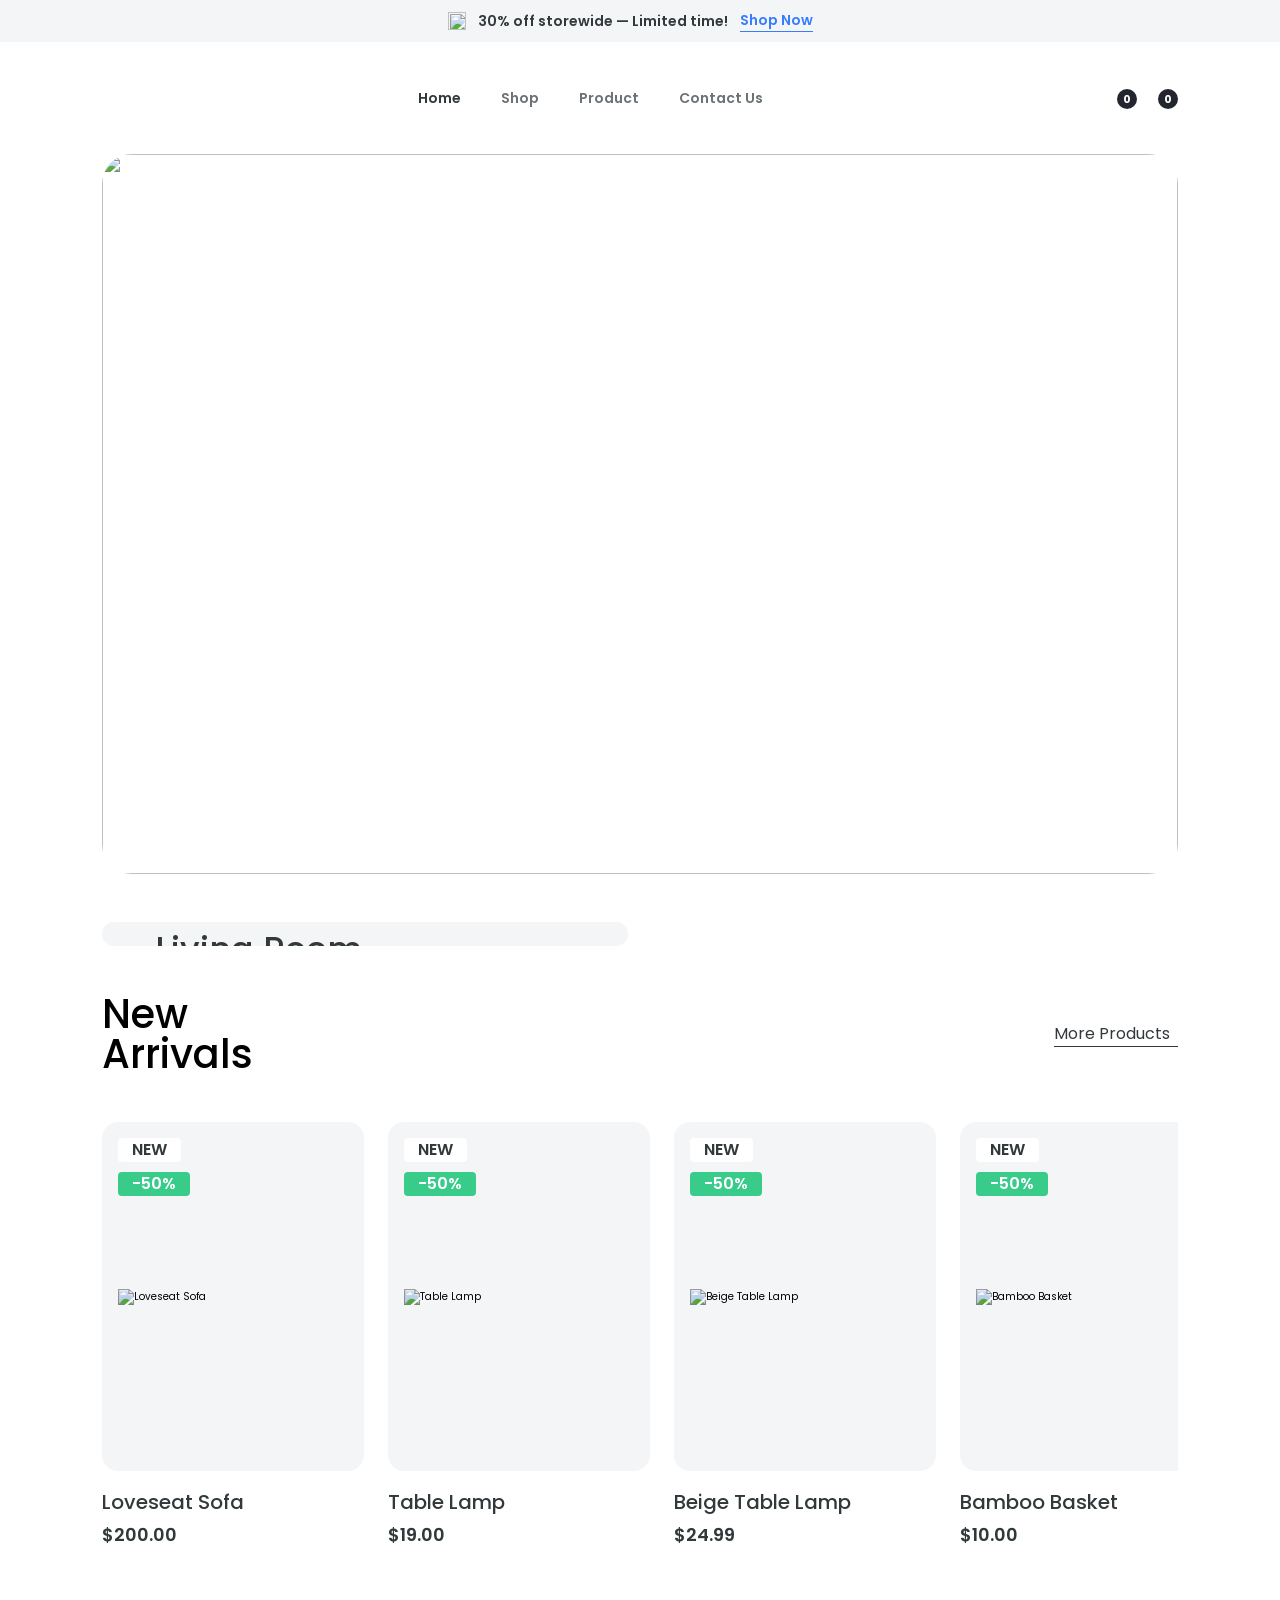
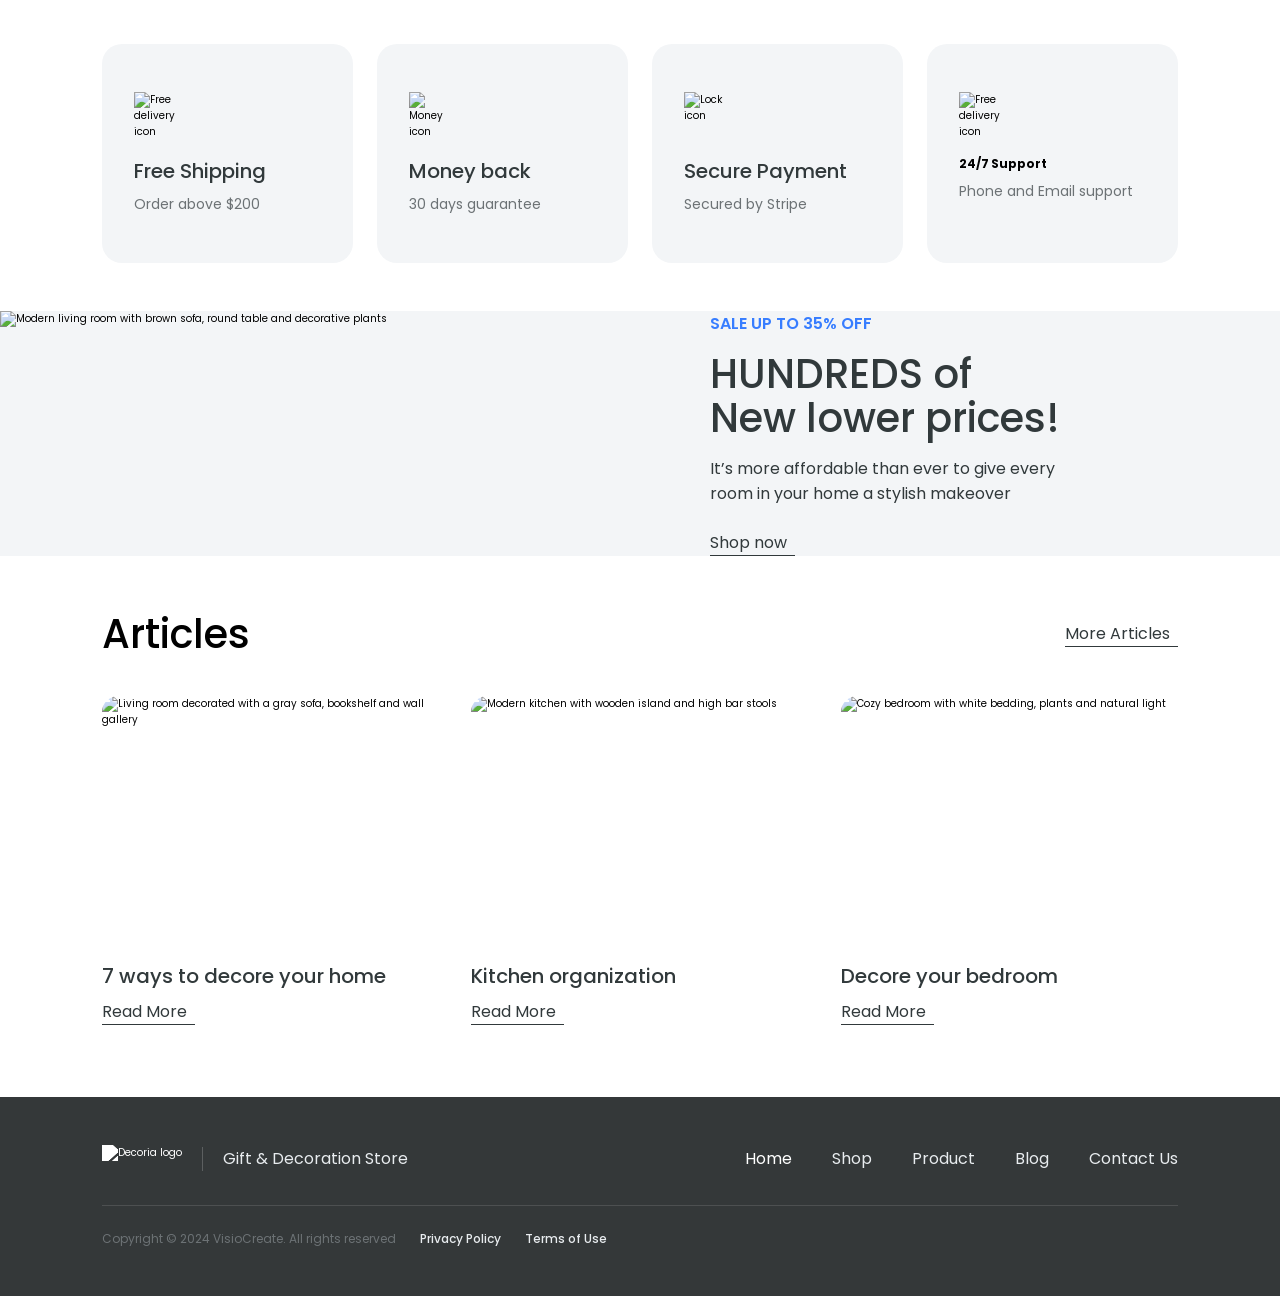
==== index.html @ 1cc8f016 "Add files via upload" ====
<!DOCTYPE html>
<html lang="en">

<head>
    <meta charset="UTF-8">
    <meta name="viewport" content="width=device-width, initial-scale=1.0">
    <title>Decoria - Evererything for your Home</title>
    <link rel="icon" href="images/decoria-icon.png">
    <link rel="stylesheet" href="style.css">
    <script src="JS/cart.js" defer></script>
    <script src="JS/app.js" defer></script>
    <script src="JS/products.js" defer></script>
    <link rel="stylesheet" href="https://cdnjs.cloudflare.com/ajax/libs/font-awesome/7.0.1/css/all.min.css"
        integrity="sha512-2SwdPD6INVrV/lHTZbO2nodKhrnDdJK9/kg2XD1r9uGqPo1cUbujc+IYdlYdEErWNu69gVcYgdxlmVmzTWnetw=="
        crossorigin="anonymous" referrerpolicy="no-referrer" />
</head>

<body>
    <header>
        <div class="upper-header">
            <div></div>
            <div>
                <img src="images/ticket-percent.svg" alt="">
                <p>30% off storewide — Limited time!</p>
                <a href="shop.html">Shop Now <i class="fa-solid fa-arrow-right-long"></i></a>
            </div>
            <button id="close-publicity-btn"><i class="fa-solid fa-xmark"></i></button>
        </div>
        <div class="mobile-header">
            <div>
                <button id="menu-btn"><i class="fa-solid fa-bars"></i></button>
                <a href="index.html"><img src="images/decoria-logo.png" alt="" class="logo"></a>
            </div>
            <div class="mobile-header-icons">
                <div class="bag-icon-header">
                    <button class="bag-btn"><img src="images/bag-icon.svg" alt=""></button>
                    <span class="cart-articlesNr">0</span>
                </div>
                <div class="bag-icon-header">
                    <button class="wishlist-btn"><img src="images/wishlist.svg" alt=""></button>
                    <span class="wishlist-articlesNr">0</span>
                </div>
            </div>
        </div>
        <div id="mobile-burger-menu">
            <div class="top-burg-menu">
                <div>
                    <img src="images/decoria-logo.png" alt="Decoria logo">
                    <button id="close-burger-menu"><i class="fa-solid fa-xmark"></i></button>
                </div>
                <div class="input">
                    <img src="images/search02.svg" alt="search icon">
                    <input type="text" placeholder="Search" id="burger-input" autocomplete="off">
                </div>
                <div class="search-results burger-search-results" id="burger-search-results"></div>
                <nav>
                    <a href="index.html" class="accent">Home</a>
                    <a href="shop.html">Shop</a>
                    <a href="shop.html" data-nav-product>Product</a>
                    <a href="contact.html">Contact Us</a>
                </nav>
            </div>
            <div class="bottom-burg-menu">
                <div>
                    <h2>Cart</h2>
                    <div>
                        <img src="images/bag-icon.svg" alt="bag icon">
                        <span class="cart-articlesNr">0</span>
                    </div>
                </div>
                <div>
                    <h2>Wishlist</h2>
                    <div>
                        <img src="images/wishlist.svg" alt="heart icon">
                        <span class="wishlist-articlesNr">0</span>
                    </div>
                </div>
                <button class="mobile-signin-btn">Sign In</button>
                <div>
                    <a href="#"><i class="fa-brands fa-instagram"></i></a>
                    <a href="#"><i class="fa-brands fa-facebook-f"></i></a>
                    <a href="#"><i class="fa-brands fa-youtube"></i></a>
                </div>
            </div>
        </div>
        <div class="desktop-header">
            <div>
                <a href="index.html"> <img src="images/decoria-logo.png" alt="" class="logo"></a>
            </div>
            <nav>
                <a href="index.html" class="accent">Home</a>
                <a href="shop.html">Shop</a>
                <a href="shop.html" data-nav-product>Product</a>
                <a href="contact.html">Contact Us</a>
            </nav>
            <div class="search-bar-wrap" id="search-bar-wrap" style="display:none">
                <div class="search-bar-inner">
                    <i class="fa-solid fa-magnifying-glass search-bar-icon"></i>
                    <input type="text" id="search-bar-input" placeholder="Search products..." autocomplete="off">
                    <button id="search-bar-close"><i class="fa-solid fa-xmark"></i></button>
                </div>
                <div class="search-results" id="search-results"></div>
            </div>
            <div class="desktop-header-btns">
                <button id="search-btn"><img src="images/search02.svg" alt=""></button>
                <button id="profile-btn"><img src="images/user-circle.svg" alt=""></button>
                <div class="bag-icon-header">
                    <button class="bag-btn"><img src="images/bag-icon.svg" alt=""></button>
                    <span class="cart-articlesNr">0</span>
                </div>
                <div class="bag-icon-header">
                    <button class="wishlist-btn"><img src="images/wishlist.svg" alt=""></button>
                    <span class="wishlist-articlesNr">0</span>
                </div>
            </div>
        </div>

    </header>
    <main>
        <div class="cart-overlay"></div>
        <div class="cart-window">
            <div class="cart-header">
                <h2>Cart</h2>
                <button id="cart-clear-all">Clear All</button>
                <button id="close-cart-window"><i class="fa-solid fa-xmark"></i></button>
            </div>
            <div>
                <div id="products-section"></div>
                <div id="cart-window-totals">
                    <p>Subtotal: <span id="cart-subtotal">$0.00</span></p>
                    <h3>Total: <span id="cart-total">$0.00</span></h3>
                    <div>
                        <button id="checkout-btn" onclick="window.location.href='checkout.html'">Checkout</button>
                        <button id="view-cart-btn" onclick="window.location.href='cart.html'">View Cart</button>
                    </div>
                </div>
            </div>
        </div>


        <!-- Wishlist Window -->
        <div class="wishlist-overlay"></div>
        <div class="wishlist-window">
            <div class="cart-header">
                <h2>Wishlist</h2>
                <button id="wishlist-clear-all">Clear All</button>
                <button id="close-wishlist-window"><i class="fa-solid fa-xmark"></i></button>
            </div>
            <div>
                <div id="wishlist-products-section"></div>
            </div>
        </div>

    <section class="hero-section">
            <img src="images/hero-img.svg" alt="">
            <div>
                <h1>Transform Your Space, Elevate Your Life</h1>
                <p><strong>Decoria</strong> is a gift & decorations store based in HCMC, Vietnam. Est since 2019</p>
            </div>
        </section>

        <section class="banner-grid">
            <div class="div1">
                <img src="images/living-room-banner-img.svg" alt="">
                <div>
                    <h3>Living Room</h3>
                    <a href="shop.html?category=Living%20Room" class="more-products">Shop now <i class="fa-solid fa-arrow-right-long"></i></a>
                </div>
            </div>
            <div class="div2">
                <img src="images/bedroom-banner-img.svg" alt="">
                <div>
                    <h3>Bedroom</h3>
                    <a href="shop.html?category=Bedroom" class="more-products">Shop now <i class="fa-solid fa-arrow-right-long"></i></a>
                </div>
            </div>
            <div class="div3">
                <img src="images/kitchen-banner-img.svg" alt="">
                <div>
                    <h3>Kitchen</h3>
                    <a href="shop.html?category=Kitchen" class="more-products">Shop now <i class="fa-solid fa-arrow-right-long"></i></a>
                </div>
            </div>
        </section>

        <section class="product-carousel">
            <div class="carousel-top">
                <h2>New <br>Arrivals</h2>
                <a href="shop.html" class="more-products">More Products <i class="fa-solid fa-arrow-right-long"></i></a>
            </div>
            <div class="cards"></div>
        </section>

        <section class="values">
            <div class="value-card">
                <img src="images/free-delivery.svg" alt="Free delivery icon">
                <div class="value-card-info">
                    <h3 class="h3-design">Free Shipping</h3>
                    <p>Order above $200</p>
                </div>
            </div>
            <div class="value-card">
                <img src="images/money.svg" alt="Money icon">
                <div class="value-card-info">
                    <h3 class="h3-design">Money back</h3>
                    <p>30 days guarantee</p>
                </div>
            </div>
            <div class="value-card">
                <img src="images/lock01.svg" alt="Lock icon">
                <div class="value-card-info">
                    <h3 class="h3-design">Secure Payment</h3>
                    <p>Secured by Stripe</p>
                </div>
            </div>
            <div class="value-card">
                <img src="images/free-delivery.svg" alt="Free delivery icon">
                <div class="value-card-info">
                    <h3>24/7 Support</h3>
                    <p>Phone and Email support</p>
                </div>
            </div>
        </section>

        <section class="banner">
            <img src="images/banner-img.svg" alt="Modern living room with brown sofa, round table and decorative plants">
            <div>
                <span>SALE UP TO 35% OFF</span>
                <h2>HUNDREDS of <br> New lower prices!</h2>
                <p>It’s more affordable than ever to give every room in your home a stylish makeover</p>
                <a href="shop.html?sort=new&price=lower-price" class="more-products">Shop now <i class="fa-solid fa-arrow-right-long"></i></a>
            </div>
        </section>

        <section class="blog-section">
            <div>
                <h2>Articles</h2>
                <a href="#" class="more-products">More Articles <i class="fa-solid fa-arrow-right-long"></i></a>
            </div>
            <div class="blog-card">
                <img src="images/home-decore-blog.svg" alt="Living room decorated with a gray sofa, bookshelf and wall gallery">
                <div>
                    <h3 class="h3-design">7 ways to decore your home</h3>
                    <a href="#" class="more-products">Read More <i class="fa-solid fa-arrow-right-long"></i></a>
                </div>
            </div>
            <div class="blog-card">
                <img src="images/kitchen-blog.svg" alt="Modern kitchen with wooden island and high bar stools">
                <div>
                    <h3 class="h3-design">Kitchen organization</h3>
                    <a href="#" class="more-products">Read More <i class="fa-solid fa-arrow-right-long"></i></a>
                </div>
            </div>
            <div class="blog-card">
                <img src="images/bedroom-blog.svg" alt="Cozy bedroom with white bedding, plants and natural light">
                <div>
                    <h3 class="h3-design">Decore your bedroom</h3>
                    <a href="#" class="more-products">Read More <i class="fa-solid fa-arrow-right-long"></i></a>
                </div>
            </div>
        </section>

        <section class="newsletter">
            <img src="images/newsletter-img1.svg" alt="">
            <div class="newsletter-content">
                <div class="info-letter">
                    <h2>Join Our Newsletter</h2>
                    <p>Sign up for deals, new products and promotions</p>
                </div>
                <div class="emailinput">
                    <i class="fa-regular fa-envelope"></i>
                    <input type="email" id="emailInput" placeholder="Email address">
                    <button id="newsletter-sent-email">Signup</button>
                </div>
            </div>
        </section>
    </main>

    <footer class="footer">
        <div class="footer-container">
            <div class="top-footer">
                <div class="left-top-footer">
                    <img src="images/decoria-logo.png" alt="Decoria logo" class="footer-logo-img">
                    <div class="footer-divider"></div>
                    <p class="footer-tagline">Gift & Decoration Store</p>
                </div>
                <nav class="footer-nav">
                    <a href="index.html" class="active">Home</a>
                    <a href="shop.html">Shop</a>
                    <a href="shop.html" data-nav-product>Product</a>
                    <a href="#">Blog</a>
                    <a href="contact.html">Contact Us</a>
                </nav>
            </div>

            <div class="footer-line"></div>

            <div class="bottom-footer">
                <div class="left-bottom-footer">
                    <span>Copyright © 2024 VisioCreate. All rights reserved</span>
                    <a href="#">Privacy Policy</a>
                    <a href="#">Terms of Use</a>
                </div>
                <div class="right-bottom-footer">
                    <a href="#"><i class="fa-brands fa-instagram"></i></a>
                    <a href="#"><i class="fa-brands fa-facebook-f"></i></a>
                    <a href="#"><i class="fa-brands fa-youtube"></i></a>
                </div>
            </div>
        </div>
    </footer>
</body>

</html>
---- style.css ----
@import url('https://fonts.googleapis.com/css2?family=Poppins:ital,wght@0,100;0,200;0,300;0,400;0,500;0,600;0,700;0,800;0,900;1,100;1,200;1,300;1,400;1,500;1,600;1,700;1,800;1,900&display=swap');

:root {
    --neutral01: #FEFEFE;
    --neutral02: #F3F5F7;
    --neutral03: #E8ECEF;
    --neutral04: #6C7275;
    --neutral05: #343839;
    --neutrals: #23262F;
    --white: #FFFFFF;
    --text-color: #31393B;
    --stars-color: #FFC554;
    --discount-color: #38CB89;
    --cart-btn-color: #2F7694;
    --red-color: #FF5630;
    --blue: #377DFF;

    --superTitle: clamp(34px, 4vw, 40px);
    --title-text: clamp(24px, 3.5vw, 34px);
    --subtitle-text: clamp(14px, 2.5vw, 20px);
    --text: clamp(10px, 2vw, 16px);
    --small-text: clamp(12px, 1.8vw, 14px);
    --copyryght: clamp(10px, 1.5vw, 12px);

    --padding-y: clamp(32px, 5vw, 48px);
    --padding-x: clamp(16px, 4vw, 32px);
    --padding: var(--padding-y) var(--padding-x);
    --section-padding-y: clamp(16px, 4vw, 24px);
    --section-padding-x: clamp(32px, 8vw, 160px);
    --section-padding: var(--section-padding-y) var(--section-padding-x);
    --gap: 12px;

    --space: clamp(40px, 6vw, 48px);
    --font-poppins: "Poppins", sans-serif;
}

html {
    font-size: 10px;
}

* {
    margin: 0;
    padding: 0;
    box-sizing: border-box;
}

body {
    font-family: var(--font-poppins);
    /* background-color: var(--white); */
    max-width: 1600px;
    margin: 0 auto;
    overflow-x: hidden;
    min-height: 100dvh;
    display: flex;
    flex-direction: column;
}

main {
    flex: 1;
}

button {
    border: none;
    background: none;
    cursor: pointer;
    font-family: inherit;
}

a {
    text-decoration: none;
    font-family: inherit;
}

p {
    color: var(--text-color);
}

/* =========================
   UPPER HEADER
========================= */

.upper-header {
    display: flex;
    align-items: center;
    justify-content: center;
    gap: 22px;
    padding: 10px 16px;
    background-color: var(--neutral02);
    width: 100vw;
    margin-left: calc(50% - 50vw);
}

.upper-header div:first-child {
    display: none;
}

.upper-header div:nth-child(2) {
    display: flex;
    align-items: center;
    gap: var(--gap);
}

.upper-header div:nth-child(2) p {
    font-size: var(--small-text);
    font-weight: 600;
}

.upper-header div:nth-child(2) a {
    display: none;
    font-size: var(--small-text);
    font-weight: 600;
    color: var(--blue);
    border-bottom: 1.5px solid var(--blue);
}

.upper-header button {
    width: 20px;
    height: 20px;
    display: flex;
    align-items: center;
    justify-content: center;
    font-size: 19px;
}

.upper-header img {
    width: 18px;
    height: 18px;
}

/* =========================
   MOBILE HEADER
========================= */

.mobile-header {
    display: flex;
    align-items: center;
    justify-content: space-between;
    padding: 16px 32px;
    gap: 8px;
}

.mobile-header>div:first-child {
    display: flex;
    align-items: center;
}

.mobile-header>div:last-child {
    position: relative;
    display: flex;
    align-items: center;
}

.mobile-header-icons {
    display: flex;
    align-items: center;
    gap: 8px;
}

.mobile-header div>button {
    width: 24px;
    height: 24px;
    margin-right: 4px;
}

.mobile-header div>button i {
    font-size: 16px;
    color: var(--text-color);
}

.logo {
    height: 34px;
    display: block;
}

/* =========================
   DESKTOP HEADER
========================= */

.desktop-header {
    display: none;
    align-items: center;
    justify-content: space-between;
    padding: var(--section-padding);
    gap: 50px;
}

.desktop-header nav {
    display: flex;
    align-items: center;
    gap: 40px;
}

.desktop-header nav a {
    font-size: var(--small-text);
    font-weight: 600;
    color: var(--neutral04);
    transition: 200ms;
}

.desktop-header nav a:hover {
    color: var(--text-color);
}

.desktop-header nav .accent {
    color: var(--text-color);
}

.desktop-header .logo {
    height: 44px;
}

.desktop-header-btns {
    display: flex;
    align-items: center;
    justify-content: center;
    padding-top: 2px;
    gap: calc(var(--gap) * 1.34);
}

.desktop-header-btns button {
    display: flex;
    align-items: center;
}

.cart-overlay {
    position: fixed;
    inset: 0;
    background: rgba(0, 0, 0, 0.2);
    backdrop-filter: blur(3px);
    -webkit-backdrop-filter: blur(3px);
    z-index: 999;
    display: none;
}

.cart-window {
    position: fixed;
    top: 0;
    right: 0;
    width: 90dvw;
    height: 100dvh;
    z-index: 1000;
    padding: 24px;
    box-sizing: border-box;
    background-color: white;
    box-shadow: -10px 0 30px rgba(0, 0, 0, 0.1);
    display: none;
    flex-direction: column;
    overflow: hidden;
}

.cart-window>div:nth-child(2) {
    position: relative;
    height: calc(100dvh - 110px);
    min-height: 0;
    display: block;
}

#products-section {
    height: 100%;
    overflow-y: auto;
    padding-right: 4px;
    padding-bottom: 210px;
}

#cart-window-totals {
    position: absolute;
    left: 0;
    right: 0;
    bottom: 0;
    margin-top: 0;
    padding-top: 16px;
    background: var(--white);
}

#cart-window-totals p,
#cart-window-totals h3 {
    display: flex;
    align-items: center;
    justify-content: space-between;
    gap: 12px;
}

#cart-window-totals p {
    font-size: var(--text);
    font-weight: 500;
    color: var(--text-color);
}

/* total + linie separare */
#cart-window-totals h3 {
    margin-top: 12px;
    padding-top: 12px;
    border-top: 1px solid var(--neutral03);
    font-size: var(--subtitle-text);
    font-weight: 600;
    color: var(--text-color);
}

/* butoane jos */
#cart-window-totals>div {
    margin-top: 16px;
    display: flex;
    flex-direction: column;
    gap: 10px;
}

#checkout-btn {
    font-size: 18px;
    font-weight: 500;
    border-radius: 6px;
    background-color: var(--neutral05);
    /* neutral07 nu exista, folosesc neutrals */
    padding: 10px 26px;
    color: var(--white);
}

#view-cart-btn {
    font-size: 14px;
    font-weight: 500;
    color: #000;
    text-decoration: underline;
    text-underline-offset: 2px;
}


/* =========================
    HERO SECTION
========================= */

.hero-section {
    position: relative;
    padding: var(--section-padding);
    padding-top: 0;
}

.hero-section img {
    width: 100%;
    height: 388px;
    object-fit: cover;
    object-position: right;
    border-radius: 30px;
    display: block;
}

.hero-section div {
    position: absolute;
    top: 15%;
    left: 15%;
    z-index: 2;
    width: 270px;
    display: flex;
    flex-direction: column;
    gap: 5px;
}

.hero-section h1 {
    font-size: var(--title-text);
    font-weight: 500;
    letter-spacing: -0.6px;
    color: var(--white);
}

.hero-section p {
    width: 200px;
    font-size: var(--text);
    font-weight: 200;
    color: var(--white);
}

.hero-section p strong {
    font-size: var(--text);
}

/* =========================
   BANNER GRID
========================= */

.banner-grid {
    display: grid;
    grid-template-columns: 1fr;
    gap: 24px;
    padding: var(--section-padding);
}

.banner-grid .div1,
.banner-grid .div2,
.banner-grid .div3 {
    position: relative;
    overflow: hidden;
    border-radius: 20px;
    background-color: var(--neutral02);
}

.banner-grid .div1 img,
.banner-grid .div2 img,
.banner-grid .div3 img {
    width: 100%;
    display: block;
}

.banner-grid .div1 div {
    position: absolute;
    top: 10%;
    left: 10%;
}

.banner-grid .div2 div,
.banner-grid .div3 div {
    position: absolute;
    bottom: 10%;
    left: 5%;
}

.banner-grid .div1 h3,
.banner-grid .div2 h3,
.banner-grid .div3 h3 {
    font-size: var(--title-text);
    font-weight: 500;
    color: var(--text-color);
}

.banner-grid .div1 a,
.banner-grid .div2 a,
.banner-grid .div3 a {
    font-size: var(--text);
    color: var(--text-color);
    border-bottom: 1px solid var(--text-color);
}

/* =========================
    PRODUCT CAROUSEL
========================= */

.product-carousel {
    display: flex;
    flex-direction: column;
    padding: var(--section-padding);
    gap: 48px;
}

.carousel-top {
    display: contents;
}

.product-carousel h2 {
    order: 1;
    font-size: var(--superTitle);
    line-height: 1;
    font-weight: 500;
    color: #000;
}

.cards {
    order: 2;
    overflow-x: auto;
    overflow-y: hidden;
    display: flex;
    gap: 24px;
    scrollbar-width: thin;
    scrollbar-color: #343839 #E8ECEF;
    padding-bottom: 48px;
}

.cards::-webkit-scrollbar {
    height: 6px;
}

.cards::-webkit-scrollbar-track {
    background: #E8ECEF;
    border-radius: 999px;
}

.cards::-webkit-scrollbar-thumb {
    background: #343839;
    border-radius: 999px;
}

.more-products {
    order: 3;
    width: fit-content;
    font-size: var(--text);
    color: var(--text-color);
    border-bottom: 1px solid var(--text-color);
    display: inline-flex;
    align-items: center;
    gap: 8px;
}

/* =========================
   DYNAMIC PRODUCT CARDS
========================= */

.card {
    flex: 0 0 262px;
    display: flex;
    flex-direction: column;
    gap: 12px;
    height: 100%;
}

.shop-grid .card {
    flex: none;
}

.shop-grid .card-info {
    flex: 1;
    display: flex;
    flex-direction: column;
    gap: 6px;
}

.shop-grid .card-info .price {
    margin-top: auto;
}

.card-img {
    position: relative;
    width: 100%;
    min-height: 349px;
    background-color: var(--neutral02);
    border-radius: 16px;
    overflow: hidden;
    padding: 16px;
    display: flex;
    align-items: center;
    justify-content: center;
}

.card-img img {
    width: 100%;
    height: auto;
    object-fit: contain;
    display: block;
    mix-blend-mode: multiply;
}

.badge {
    position: absolute;
    top: 16px;
    left: 16px;
    background-color: var(--white);
    color: var(--text-color);
    font-size: 1.6rem;
    font-weight: 600;
    line-height: 1;
    padding: 4px 14px;
    border-radius: 4px;
    z-index: 2;
}

.discount {
    position: absolute;
    top: 50px;
    left: 16px;
    background-color: var(--discount-color);
    color: var(--white);
    font-size: 1.6rem;
    font-weight: 600;
    line-height: 1;
    padding: 4px 14px;
    border-radius: 4px;
    z-index: 2;
}

.discount.discount-only {
    top: 16px;
}

.likebtn {
    position: absolute;
    top: 16px;
    right: 16px;
    width: 44px;
    height: 44px;
    display: flex;
    align-items: center;
    justify-content: center;
    border-radius: 100%;
    background-color: var(--white);
    color: var(--neutral04);
    box-shadow: 0 8px 18px rgba(15, 23, 42, 0.12);
    z-index: 3;
    transition: 200ms;
}

.likebtn i {
    font-size: 1.9rem;
}



.add-to-cartBtn {
    position: absolute;
    left: 16px;
    right: 16px;
    bottom: 16px;
    min-height: 46px;
    border-radius: 8px;
    background-color: var(--cart-btn-color);
    color: var(--white);
    font-size: 1.6rem;
    font-weight: 500;
    z-index: 3;
    transition: 200ms;
}

.add-to-cartBtn:hover {
    filter: brightness(0.95);
}


.card-info {
    display: flex;
    flex-direction: column;
    gap: 6px;
}

.product-rating {
    display: flex;
    align-items: center;
    gap: 2px;
    color: var(--stars-color);
    font-size: 1.6rem;
}

.card-info h3 {
    font-size: 2rem;
    font-weight: 500;
    line-height: 1.3;
    color: var(--text-color);
}

.price {
    display: flex;
    align-items: center;
    gap: 12px;
    flex-wrap: wrap;
    font-size: 1.8rem;
    font-weight: 600;
    color: var(--text-color);
}

.old-price {
    font-size: 1.6rem;
    font-weight: 400;
    color: var(--neutral04);
    opacity: 0;
    transition: opacity 100ms ease;
}

.card:hover .old-price {
    opacity: 1;
}


.old-price s {
    color: var(--neutral04);
}

/* stari folosite de JS */

.active {
    opacity: 1;
    visibility: visible;
    pointer-events: auto;
}

.notactive {
    opacity: 0;
    visibility: hidden;
    pointer-events: none;
}

.values {
    padding: var(--section-padding);
    display: grid;
    grid-template-columns: repeat(auto-fit, minmax(140px, 1fr));
    column-gap: 8px;
    row-gap: 24px;
}

.value-card {
    background-color: var(--neutral02);
    border-radius: 20px;
    padding: var(--padding);
    display: flex;
    flex-direction: column;
    gap: 16px;

    img {
        height: 48px;
        width: 48px;
    }

    div {
        display: flex;
        flex-direction: column;
        gap: 8px;

        p {
            font-size: var(--small-text);
            color: var(--neutral04);
        }
    }
}

.h3-design {
    color: var(--text-color);
    font-size: var(--subtitle-text);
    font-weight: 500;
}

.banner {
    margin: var(--section-padding-y) 0;
    background-color: var(--neutral02);

    div {
        padding: 58.5px 32px;
        display: flex;
        flex-direction: column;
        gap: 16px;

        span {
            color: var(--blue);
            font-weight: 600;
        }

        h2 {
            font-size: var(--superTitle);
            font-weight: 500;
            line-height: 44px;
            color: var(--text-color);
        }

        p {
            font-size: 16px;
            margin-bottom: 8px;
        }

        span {
            font-size: 16px;
        }
    }

    img {
        width: 100dvw;
    }
}

.blog-section {
    padding: var(--section-padding);
    display: grid;
    grid-template-columns: 1fr;
    gap: 24px;

    h2 {
        font-size: var(--superTitle);
        font-weight: 500;
    }
}

.blog-section>div:first-child {
    display: flex;
    justify-content: space-between;
    gap: 12px;
}

.blog-card {
    display: flex;
    flex-direction: column;
    gap: 12px;
}

.blog-card img {
    width: 100%;
    display: block;
    aspect-ratio: 4 / 3;
    object-fit: cover;
    border-radius: 16px;
}

.blog-card>div {
    display: flex;
    flex-direction: column;
    gap: 8px;
}

.blog-card h3 {
    margin: 0;
}

.newsletter {
    position: relative;
    width: 100%;
    background: #f3f3f3;
    overflow: hidden;
    margin-top: var(--padding-y);
}

.newsletter img {
    width: 100%;
    display: block;
}

.newsletter-content {
    position: absolute;
    inset: 0;
    display: flex;
    align-items: center;
    justify-content: center;
    flex-direction: column;
    text-align: center;
    gap: 32px;
    padding: 20px;
}

.info-letter h2 {
    font-size: var(--superTitle);
    font-weight: 400;
}

.info-letter p {
    font-size: var(--text);
}

.emailinput {
    display: flex;
    align-items: center;
    justify-content: center;
    gap: 8px;
    border-bottom: 1px solid #999;
    padding-bottom: 8px;
}

.emailinput i {
    color: var(--text-color);
    font-size: var(--subtitle-text);
}

.emailinput input {
    border: none;
    background: none;
    font-size: var(--text);
    color: var(--neutral04);
    outline: none;
}

.emailinput button {
    border: none;
    background: none;
    font-size: var(--text);
    color: var(--neutral04);
    cursor: pointer;
}

.footer {
    background-color: var(--neutral05);
    padding: var(--space) 0;
    font-family: var(--font-poppins);
    width: 100vw;
    margin-left: calc(50% - 50vw);
}

.footer-container {
    width: min(100%, calc(100% - (2 * var(--section-padding-x))));
    max-width: 1120px;
    margin: 0 auto;
    display: flex;
    flex-direction: column;
}

.top-footer {
    display: flex;
    align-items: center;
    justify-content: space-between;
    gap: 32px;
    width: 100%;
}

.left-top-footer {
    display: flex;
    align-items: center;
    gap: 20px;
    flex-shrink: 0;
}

.footer-divider {
    width: 1px;
    height: 24px;
    background-color: rgba(255, 255, 255, 0.2);
}

.footer-tagline {
    margin: 0;
    font-size: var(--text);
    font-weight: 400;
    color: var(--neutral03);
    white-space: nowrap;
}

.footer-nav {
    display: flex;
    align-items: center;
    gap: 40px;
    flex-wrap: wrap;
    justify-content: flex-end;
}

.footer-nav a {
    text-decoration: none;
    font-size: var(--text);
    font-weight: 400;
    color: var(--neutral03);
    transition: color 0.3s ease;
}

.footer-nav a:hover,
.footer-nav a.active {
    color: var(--white);
}

.footer-line {
    width: 100%;
    height: 1px;
    background-color: rgba(255, 255, 255, 0.12);
    margin: 32px 0 24px;
}

.bottom-footer {
    display: flex;
    align-items: center;
    justify-content: space-between;
    gap: 24px;
    width: 100%;
}

.left-bottom-footer {
    display: flex;
    align-items: center;
    gap: 24px;
    flex-wrap: wrap;
}

.left-bottom-footer span {
    font-size: var(--copyryght);
    font-weight: 400;
    color: var(--neutral04);
}

.left-bottom-footer a {
    text-decoration: none;
    font-size: var(--copyryght);
    font-weight: 500;
    color: var(--neutral03);
    transition: color 0.3s ease;
}

.left-bottom-footer a:hover {
    color: var(--white);
}

.right-bottom-footer {
    display: flex;
    align-items: center;
    gap: 20px;
    flex-shrink: 0;
}

.right-bottom-footer a {
    text-decoration: none;
    color: var(--neutral03);
    font-size: 20px;
    transition: color 0.3s ease;
}

.right-bottom-footer a:hover {
    color: var(--white);
}

.footer-logo-img {
    height: 28px;
    width: auto;
    display: block;
    filter: brightness(0) invert(1);
}

#mobile-burger-menu {
    position: fixed;
    inset: 0;
    width: 100%;
    min-height: 100vh;
    height: 100dvh;
    background: var(--neutral01);
    z-index: 9999;
    padding: 26px var(--padding-x) 22px;
    box-sizing: border-box;
    font-family: var(--font-poppins);

    display: grid;
    grid-template-rows: 1fr auto;
    row-gap: 24px;

    overflow: hidden;
    display: none;
}

.top-burg-menu {
    min-height: 0;
    display: flex;
    flex-direction: column;
    gap: 22px;
    overflow-y: auto;
    padding-right: 2px;
}

.top-burg-menu>div:first-child {
    display: flex;
    align-items: center;
    justify-content: space-between;
    gap: 12px;
}

.top-burg-menu>div:first-child img {
    max-width: 120px;
    height: auto;
    display: block;
}

#close-burger-menu {
    border: none;
    background: transparent;
    padding: 0;
    width: 28px;
    height: 28px;
    display: flex;
    align-items: center;
    justify-content: center;
    cursor: pointer;
}

#close-burger-menu i {
    font-size: 26px;
    color: var(--neutral04);
    line-height: 1;
}

.top-burg-menu .input {
    display: flex;
    align-items: center;
    gap: 12px;
    min-height: 52px;
    border: 1.5px solid var(--neutral04);
    border-radius: 8px;
    padding: 0 16px;
    box-sizing: border-box;
    background: var(--neutral01);
}

.top-burg-menu .input img {
    width: 22px;
    height: 22px;
    object-fit: contain;
    flex-shrink: 0;
}

.top-burg-menu .input input {
    width: 100%;
    border: none;
    outline: none;
    background: transparent;
    font-size: var(--subtitle-text);
    font-family: var(--font-poppins);
    color: var(--neutral05);
}

.top-burg-menu .input input::placeholder {
    color: var(--neutral04);
    opacity: 1;
}

.top-burg-menu nav {
    display: flex;
    flex-direction: column;
}

.top-burg-menu nav a {
    display: flex;
    align-items: center;
    justify-content: space-between;
    padding: 18px 0;
    border-bottom: 1px solid var(--neutral03);
    color: var(--neutrals);
    font-size: var(--subtitle-text);
    font-weight: 500;
    text-decoration: none;
}


.bottom-burg-menu {
    align-self: end;
    display: flex;
    flex-direction: column;
    gap: 0;
    flex-shrink: 0;
    background: var(--neutral01);
}

.bottom-burg-menu>div:nth-child(1),
.bottom-burg-menu>div:nth-child(2) {
    display: flex;
    align-items: center;
    justify-content: space-between;
    padding: 14px 0;
    border-bottom: 1px solid var(--neutral03);
}

.bottom-burg-menu>div:nth-child(1) h2,
.bottom-burg-menu>div:nth-child(2) h2 {
    margin: 0;
    font-size: var(--subtitle-text);
    font-weight: 400;
    color: var(--neutral04);
    line-height: 1.2;
}

.bottom-burg-menu>div:nth-child(1)>div,
.bottom-burg-menu>div:nth-child(2)>div {
    display: flex;
    align-items: center;
    justify-content: center;
    min-width: 34px;
    height: 28px;
    gap: 5px;
}

.bottom-burg-menu>div:nth-child(1)>div img,
.bottom-burg-menu>div:nth-child(2)>div img {
    width: 24px;
    height: 24px;
    object-fit: contain;
    display: block;
}

.bottom-burg-menu>div:nth-child(1)>div span,
.bottom-burg-menu>div:nth-child(2)>div span {
    width: 20px;
    height: 20px;
    border-radius: 50%;
    background: var(--neutrals);
    color: var(--white);
    font-size: 11px;
    font-weight: 700;
    display: flex;
    align-items: center;
    justify-content: center;
    line-height: 1;
}

.bottom-burg-menu button {
    width: 100%;
    height: 58px;
    margin-top: 24px;
    border: none;
    border-radius: 8px;
    background: var(--neutrals);
    color: var(--white);
    font-size: var(--subtitle-text);
    font-family: var(--font-poppins);
    font-weight: 500;
    cursor: pointer;
}

.bottom-burg-menu>div:last-child {
    display: flex;
    align-items: center;
    gap: 28px;
    margin-top: 20px;
}

.bottom-burg-menu>div:last-child a {
    font-size: 24px;
    color: var(--neutrals);
    text-decoration: none;
}

.top-burg-menu::-webkit-scrollbar {
    width: 4px;
}

.top-burg-menu::-webkit-scrollbar-thumb {
    background: var(--neutral03);
    border-radius: 999px;
}

.cart-articlesNr,
.wishlist-articlesNr {
    width: 20px;
    height: 20px;
    border-radius: 50%;
    background: var(--neutrals);
    color: var(--white);
    font-size: 11px;
    font-weight: 700;
    display: flex;
    align-items: center;
    justify-content: center;
    line-height: 1;
}

.bag-icon-header {
    display: flex;
    align-items: center;
    justify-content: center;
    gap: 5px;
}

.cart-header {
    display: flex;
    align-items: center;
    justify-content: space-between;
    gap: 8px;

    h2 {
        font-size: var(--title-text);
        font-weight: 500;
        flex: 1;
    }
}

#cart-clear-all,
#wishlist-clear-all {
    background: none;
    border: 1px solid var(--neutral03);
    border-radius: 6px;
    padding: 5px 10px;
    font-size: var(--small-text);
    font-family: var(--font-poppins);
    color: var(--neutral04);
    cursor: pointer;
    transition: background 0.15s, color 0.15s;
    white-space: nowrap;
}

#cart-clear-all:hover,
#wishlist-clear-all:hover {
    background: var(--neutral02);
    color: var(--red-color);
}

.cart-item-info {
    display: flex;
    justify-content: space-between;
    padding: 24px 0;
    border-bottom: 1px solid var(--neutral03);

    .cart-product-img {
        background-color: var(--neutral03);

    }

    img {
        height: 96px;
        width: 80px;
        object-fit: cover;
        object-position: center;
        mix-blend-mode: multiply;

    }

    .item {
        display: flex;
        gap: 16px;

        .item-info {
            display: flex;
            flex-direction: column;
            justify-content: space-between;

            span {
                color: var(--neutral04);
                font-size: 12px;
            }

            .product-quantity {
                display: flex;
                align-items: center;
                justify-content: center;
                border: 1px solid var(--neutral04);
                border-radius: 4px;
                padding: 6px 8px;
                gap: 12px;
                font-size: 12px;
                height: 32px;
                width: 80px;

                span {
                    color: black;
                    font-weight: 500;
                }

                button {
                    height: 16px;
                    width: 16px;
                    display: flex;
                    align-items: center;
                    justify-content: center;
                }
            }
        }

        h4 {
            font-size: 14px;
            font-weight: 500;
        }

    }

    .product-price {
        text-align: right;
        display: flex;
        flex-direction: column;
        gap: 8px;

        p {
            font-size: 14px;
            color: black;
            font-weight: 500;
        }

        button {
            height: 24px;
            width: 24px;
            color: var(--neutral04);
            font-size: 18px;
        }
    }
}





/* =========================
    MOBILE ADJUSTMENTS FOR CARDS
========================= */
@media screen and (max-width: 767px) {
    .card {
        flex: 0 0 231px;
    }

    .card-img {
        min-height: 308px;
        padding: 14px;
    }

    .badge {
        top: 14px;
        left: 14px;
        font-size: 1.4rem;
        padding: 7px 12px;
    }

    .discount {
        top: 52px;
        left: 14px;
        font-size: 1.4rem;
        padding: 7px 12px;
    }

    .likebtn {
        top: 14px;
        right: 14px;
        width: 40px;
        height: 40px;
    }

    .likebtn i {
        font-size: 1.7rem;
    }

    .add-to-cartBtn {
        left: 14px;
        right: 14px;
        bottom: 14px;
        min-height: 44px;
        font-size: 1.7rem;
    }

    .card-info h3 {
        font-size: 1.8rem;
    }

    .price {
        font-size: 1.5rem;
        gap: 8px;
    }

    .old-price {
        font-size: 1.5rem;
    }

    .product-rating {
        font-size: 1.5rem;
    }

    .newsletter {
        min-height: 320px;
        display: flex;
        align-items: center;
        justify-content: center;
    }

    .newsletter img {
        display: none;
    }

    .newsletter-content {
        position: static;
        transform: none;
        padding: 32px 20px;
    }

    .footer {
        padding: 48px 0 40px;
    }

    .footer-container {
        width: calc(100% - 48px);
    }

    .top-footer {
        flex-direction: column;
        justify-content: center;
        text-align: center;
        gap: 32px;
    }

    .left-top-footer {
        flex-direction: column;
        gap: 16px;
    }

    .footer-logo {
        font-size: clamp(28px, 8vw, 44px);
    }

    .footer-divider {
        width: 44px;
        height: 1px;
    }

    .footer-tagline {
        font-size: var(--subtitle-text);
    }

    .footer-nav {
        flex-direction: column;
        gap: 26px;
    }

    .footer-nav a {
        font-size: var(--title-text);
        font-weight: 400;
    }

    .footer-line {
        margin: 40px 0 32px;
    }

    .bottom-footer {
        flex-direction: column-reverse;
        text-align: center;
        gap: 32px;
    }

    .right-bottom-footer {
        justify-content: center;
        gap: 32px;
    }

    .right-bottom-footer a {
        font-size: 34px;
    }

    .left-bottom-footer {
        justify-content: center;
        gap: 24px;
    }

    .left-bottom-footer span {
        width: 100%;
        order: 3;
        font-size: var(--subtitle-text);
        line-height: 1.6;
    }

    .left-bottom-footer a {
        font-size: var(--subtitle-text);
    }

}




/* =========================
   TABLET
========================= */

@media screen and (min-width: 768px) {
    .mobile-header .logo {
        height: 44px;
    }

    .hero-section img {
        height: 562px;
    }

    .banner-grid {
        grid-template-columns: repeat(2, 1fr);
        grid-template-areas:
            "div1 div2"
            "div3 div3";
    }

    .banner-grid .div1 {
        grid-area: div1;
    }

    .banner-grid .div2 {
        grid-area: div2;
    }

    .banner-grid .div3 {
        grid-area: div3;
    }

    .carousel-top {
        display: flex;
        justify-content: space-between;
        align-items: center;
    }

    .product-carousel h2,
    .cards,
    .more-products {
        order: initial;
    }

    .blog-section {
        grid-template-columns: repeat(2, 1fr);
        gap: 24px;
    }

    .blog-section>div:first-child {
        grid-column: 1 / -1;
        flex-direction: row;
        justify-content: space-between;
        align-items: center;
    }

}

/* =========================
   DESKTOP
========================= */

@media screen and (min-width: 1024px) {

    .upper-header {
        justify-content: space-between;
    }


    .upper-header div:first-child {
        display: block;
    }

    .upper-header div:nth-child(2) a {
        display: block;
    }

    .mobile-header {
        display: none;
    }

    .desktop-header {
        display: flex;
    }

    .desktop-header .logo {
        height: 64px;
    }

    .hero-section img {
        height: 80dvh;
    }

    .hero-section div {
        width: 550px;
    }

    .hero-section div p {
        width: 500px;
    }

    .banner-grid {
        grid-template-columns: repeat(2, 1fr);
        grid-template-areas:
            "div1 div2"
            "div1 div3";
    }

    .banner-grid .div1 {
        grid-area: div1;
    }

    .banner-grid .div2 {
        grid-area: div2;
    }

    .banner-grid .div3 {
        grid-area: div3;
    }

    .more-products:hover {
        color: var(--neutrals);
        font-weight: 500;
        transition: 200ms;
    }

    .values {
        column-gap: 24px;
        row-gap: 24px;
    }

    .banner {
        display: flex;

        img {
            width: 50dvw;
        }

        div {
            justify-content: center;
            padding: 0 70px;
            max-width: 501px;
        }
    }

    .blog-section {
        grid-template-columns: repeat(3, 1fr);
        gap: 32px;
    }

    .blog-section>div:first-child {
        grid-column: 1 / -1;
    }

    .blog-card {
        height: 100%;
    }

    .newsletter img {
        display: block;
    }

    .newsletter-content {
        position: absolute;
        inset: 0;
    }

    .cart-window {
        width: 30dvw;
    }


}





/* Newsletter Toast */
.newsletter-toast {
    position: fixed;
    top: 1.5rem;
    right: 1.5rem;
    z-index: 9999;
    animation: toastSlideIn 0.3s ease forwards;
}

.newsletter-toast--hide {
    animation: toastSlideOut 0.35s ease forwards;
}

.newsletter-alert {
    display: flex;
    align-items: center;
    gap: 0.75rem;
    padding: 1rem 1.25rem;
    border-radius: 12px;
    font-family: 'Poppins', sans-serif;
    font-size: 14px;
    font-weight: 500;
    min-width: 280px;
    max-width: 360px;
    box-shadow: 0 8px 24px rgba(0, 0, 0, 0.12);
    color: #FEFEFE;
}

.newsletter-alert--success {
    background-color: #38CB89;
}

.newsletter-alert--error {
    background-color: #FF5630;
}

.newsletter-alert--warning {
    background-color: #FFC554;
    color: #343839;
}

.newsletter-alert i {
    font-size: 18px;
    flex-shrink: 0;
}

@keyframes toastSlideIn {
    from {
        opacity: 0;
        transform: translateX(60px);
    }

    to {
        opacity: 1;
        transform: translateX(0);
    }
}

@keyframes toastSlideOut {
    from {
        opacity: 1;
        transform: translateX(0);
    }

    to {
        opacity: 0;
        transform: translateX(60px);
    }
}


/* ========================= BREADCRUMB & TITLES ========================= */
.breadcrumb-bar {
    padding: 16px var(--section-padding-x);
    font-size: var(--small-text);
    color: var(--neutral04);
}

.breadcrumb-bar a {
    color: var(--neutral04);
    text-decoration: none;
}

.breadcrumb-bar a:hover {
    color: var(--text-color);
}

.breadcrumb-bar i {
    font-size: 10px;
    margin: 0 6px;
}

.breadcrumb-bar span:last-child {
    color: var(--text-color);
    font-weight: 500;
}

.cart-page-title {
    text-align: center;
    font-size: var(--superTitle);
    font-weight: 600;
    color: var(--text-color);
    padding: 48px 0 32px;
}

/* ========================= CHECKOUT STEPS ========================= */
.checkout-steps {
    display: flex;
    align-items: center;
    justify-content: center;
    padding: 0 var(--section-padding-x) 48px;
    flex-wrap: wrap;
    gap: 0;
}

.step {
    display: flex;
    flex-direction: column;
    align-items: center;
    gap: 8px;
}

.step-circle {
    width: 36px;
    height: 36px;
    border-radius: 50%;
    border: 2px solid var(--neutral03);
    display: flex;
    align-items: center;
    justify-content: center;
    font-size: 14px;
    font-weight: 600;
    color: var(--neutral04);
    background: var(--white);
}

.step-circle.active {
    background: var(--neutrals);
    border-color: var(--neutrals);
    color: var(--white);
}

.step-circle.completed {
    background: var(--discount-color);
    border-color: var(--discount-color);
    color: var(--white);
}

.step-label {
    font-size: 12px;
    color: var(--neutral04);
    white-space: nowrap;
}

.step.active .step-label,
.step.completed .step-label {
    color: var(--text-color);
    font-weight: 500;
}

.step-line {
    width: 80px;
    height: 2px;
    background: var(--neutral03);
    margin-bottom: 24px;
    flex-shrink: 0;
}

.step-line.active {
    background: var(--discount-color);
}

/* ========================= SHOP PAGE ========================= */
.shop-hero {
    position: relative;
    height: 400px;
    overflow: hidden;
    border-radius: 20px;
    margin: 0 var(--section-padding-x);
}

.shop-hero-img {
    width: 100%;
    height: 100%;
    object-fit: cover;
    object-position: center;
}

.shop-hero-overlay {
    position: absolute;
    inset: 0;
    background: rgba(35, 38, 47, 0.55);
    display: flex;
    flex-direction: column;
    align-items: center;
    justify-content: center;
    gap: 12px;
}

.shop-hero-breadcrumb {
    display: flex;
    align-items: center;
    gap: 8px;
    font-size: var(--small-text);
    margin-bottom: 4px;
}

.shop-hero-breadcrumb a {
    color: var(--neutral03);
    text-decoration: none;
}

.shop-hero-breadcrumb a:hover {
    color: var(--white);
}

.shop-hero-breadcrumb i {
    color: var(--neutral03);
    font-size: 10px;
}

.shop-hero-breadcrumb span {
    color: var(--white);
}

.shop-hero-overlay h1 {
    color: var(--white);
    font-size: var(--superTitle);
    font-weight: 600;
}

.shop-hero-overlay p {
    color: var(--neutral03);
    font-size: var(--text);
}

@media (max-width: 767px) {
    .shop-hero {
        height: 300px;
        margin: 0 32px;
    }
}

.shop-layout {
    display: flex;
    gap: 40px;
    padding: 32px var(--section-padding-x) 64px;
    align-items: flex-start;
}

.shop-sidebar {
    width: 220px;
    flex-shrink: 0;
    position: sticky;
    top: 24px;
}

.sidebar-section {
    margin-bottom: 32px;
}

.sidebar-title {
    font-size: 12px;
    font-weight: 700;
    letter-spacing: 1px;
    color: var(--neutrals);
    margin-bottom: 16px;
}

.category-list,
.price-list {
    list-style: none;
    display: flex;
    flex-direction: column;
    gap: 8px;
}

.category-btn,
.price-btn {
    background: none;
    border: none;
    text-align: left;
    font-size: var(--text);
    color: var(--neutral04);
    cursor: pointer;
    padding: 4px 0;
    font-family: var(--font-poppins);
    transition: color 0.2s;
}

.category-btn:hover,
.price-btn:hover,
.category-btn.active,
.price-btn.active {
    color: var(--text-color);
    font-weight: 600;
}

.sidebar-divider {
    height: 1px;
    background: var(--neutral03);
    margin: 8px 0 24px;
}

.shop-products-area {
    flex: 1;
    min-width: 0;
}

.shop-toolbar {
    display: flex;
    align-items: center;
    justify-content: space-between;
    margin-bottom: 24px;
}

.shop-sort {
    display: flex;
    align-items: center;
    gap: 12px;
    font-size: var(--text);
    color: var(--neutral04);
}

.shop-sort select {
    border: 1px solid var(--neutral03);
    border-radius: 8px;
    padding: 8px 12px;
    font-size: var(--text);
    font-family: var(--font-poppins);
    color: var(--text-color);
    background: var(--white);
    cursor: pointer;
    outline: none;
}

.shop-view-btns {
    display: flex;
    gap: 8px;
}

.view-btn {
    width: 36px;
    height: 36px;
    border-radius: 8px;
    border: 1px solid var(--neutral03);
    display: flex;
    align-items: center;
    justify-content: center;
    color: var(--neutral04);
    transition: all 0.2s;
}

.view-btn.active,
.view-btn:hover {
    background: var(--neutrals);
    border-color: var(--neutrals);
    color: var(--white);
}

.shop-grid {
    display: grid;
    grid-template-columns: repeat(3, 1fr);
    gap: 24px;
}

.shop-grid.grid-4 {
    grid-template-columns: repeat(4, 1fr);
}

.shop-grid.list-view {
    grid-template-columns: 1fr;
}

.shop-grid.list-view .card {
    flex-direction: row;
    height: 160px;
}

.shop-grid.list-view .card-img {
    width: 160px;
    flex-shrink: 0;
}

.shop-show-more {
    display: flex;
    justify-content: center;
    margin-top: 40px;
}

.shop-show-more button {
    padding: 14px 48px;
    border: 1px solid var(--neutrals);
    border-radius: 8px;
    font-size: var(--text);
    font-weight: 600;
    color: var(--neutrals);
    background: transparent;
    cursor: pointer;
    transition: all 0.3s;
    font-family: var(--font-poppins);
}

.shop-show-more button:hover {
    background: var(--neutrals);
    color: var(--white);
}

/* ========================= PRODUCT PAGE ========================= */
.product-detail-section {
    display: flex;
    gap: 48px;
    padding: 32px var(--section-padding-x) 64px;
    align-items: flex-start;
}

.product-gallery {
    display: flex;
    flex-direction: column;
    gap: 12px;
    flex: 1;
    max-width: 560px;
}

.gallery-main {
    border-radius: 12px;
    background: var(--neutral02);
    overflow: hidden;
    position: relative;
    height: 480px;
}

.gallery-main img {
    width: 100%;
    height: 100%;
    object-fit: cover;
    display: block;
}

.gallery-main .badge {
    position: absolute;
    top: 16px;
    left: 16px;
    z-index: 2;
}

.gallery-nav-btn {
    position: absolute;
    top: 14px;
    width: 36px;
    height: 36px;
    border-radius: 50%;
    background: var(--white);
    border: 1px solid var(--neutral03);
    display: flex;
    align-items: center;
    justify-content: center;
    cursor: pointer;
    font-size: 13px;
    color: var(--neutrals);
    transition: background 0.2s, color 0.2s;
    z-index: 2;
    box-shadow: 0 2px 8px rgba(0, 0, 0, 0.10);
}

.gallery-nav-btn:hover {
    background: var(--neutrals);
    color: var(--white);
    border-color: var(--neutrals);
}

.gallery-prev {
    left: 14px;
}

.gallery-next {
    right: 14px;
}

.gallery-thumbnails {
    display: flex;
    flex-direction: row;
    gap: 10px;
    overflow-x: auto;
    padding-bottom: 4px;
}

.gallery-thumbnails::-webkit-scrollbar {
    height: 4px;
}

.gallery-thumbnails::-webkit-scrollbar-track {
    background: transparent;
}

.gallery-thumbnails::-webkit-scrollbar-thumb {
    background: var(--neutral03);
    border-radius: 4px;
}

.gallery-thumb {
    width: 76px;
    height: 76px;
    flex-shrink: 0;
    border-radius: 8px;
    border: 2px solid transparent;
    overflow: hidden;
    cursor: pointer;
    background: var(--neutral02);
    transition: border-color 0.2s;
}

.gallery-thumb.active {
    border-color: var(--neutrals);
}

.gallery-thumb img {
    width: 100%;
    height: 100%;
    object-fit: cover;
    display: block;
}

.product-info {
    flex: 1;
    display: flex;
    flex-direction: column;
    gap: 16px;
}

.product-price-detail {
    display: flex;
    align-items: center;
    gap: 12px;
    flex-wrap: wrap;
}

.final-price {
    font-size: clamp(20px, 3vw, 28px);
    font-weight: 700;
    color: var(--text-color);
}

.old-price-detail {
    font-size: var(--text);
    color: var(--neutral04);
    text-decoration: line-through;
}

.discount-badge {
    background: var(--discount-color);
    color: var(--white);
    font-size: 12px;
    font-weight: 600;
    padding: 4px 10px;
    border-radius: 4px;
}

.product-description {
    font-size: var(--text);
    color: var(--neutral04);
    line-height: 1.7;
}

.product-category {
    font-size: var(--small-text);
    color: var(--neutral04);
}

.product-category span {
    color: var(--text-color);
    font-weight: 500;
}

.product-meta {
    font-size: var(--text);
    color: var(--neutral04);
}

.product-quantity-section {
    display: flex;
    gap: 12px;
    align-items: stretch;
}

.wishlist-detail-btn {
    flex: 1;
    padding: 14px;
    border: 1px solid var(--neutral03);
    border-radius: 8px;
    font-size: var(--text);
    font-weight: 500;
    color: var(--text-color);
    background: transparent;
    cursor: pointer;
    font-family: var(--font-poppins);
    display: flex;
    align-items: center;
    justify-content: center;
    gap: 8px;
    transition: all 0.2s;
}

.wishlist-detail-btn:hover {
    border-color: var(--red-color);
    color: var(--red-color);
}

.add-to-cart-detail {
    width: 100%;
    padding: 14px 24px;
    background: var(--neutrals);
    color: var(--white);
    border: none;
    border-radius: 8px;
    font-size: var(--text);
    font-weight: 600;
    cursor: pointer;
    font-family: var(--font-poppins);
    transition: opacity 0.2s;
    text-align: center;
}

.add-to-cart-detail:hover {
    opacity: 0.85;
}

.product-share {
    display: flex;
    align-items: center;
    gap: 12px;
    font-size: var(--text);
    color: var(--neutral04);
}

.product-share a {
    color: var(--neutral04);
    font-size: 16px;
    transition: color 0.2s;
}

.product-share a:hover {
    color: var(--neutrals);
}

.product-tabs-section {
    padding: 0 var(--section-padding-x) 64px;
}

.product-tabs {
    display: flex;
    border-bottom: 2px solid var(--neutral03);
    margin-bottom: 32px;
}

.tab-btn {
    padding: 14px 24px;
    font-size: var(--text);
    font-weight: 500;
    color: var(--neutral04);
    background: none;
    border: none;
    cursor: pointer;
    font-family: var(--font-poppins);
    border-bottom: 3px solid transparent;
    margin-bottom: -2px;
    transition: all 0.2s;
}

.tab-btn.active {
    color: var(--neutrals);
    border-bottom-color: var(--neutrals);
}

.tab-content {
    display: none;
}

.tab-content.active {
    display: block;
}

.tab-content>p {
    font-size: var(--text);
    color: var(--neutral04);
    line-height: 1.8;
}

.reviews-summary {
    margin-bottom: 32px;
}

.reviews-score {
    display: flex;
    align-items: center;
    gap: 16px;
}

.big-score {
    font-size: 48px;
    font-weight: 700;
    color: var(--text-color);
    line-height: 1;
}

.stars-row {
    color: var(--stars-color);
    font-size: 14px;
    display: flex;
    gap: 2px;
}

.reviews-list {
    display: flex;
    flex-direction: column;
    gap: 32px;
}

.review-item {
    border-bottom: 1px solid var(--neutral03);
    padding-bottom: 24px;
}

.reviewer-info {
    display: flex;
    align-items: center;
    gap: 12px;
    margin-bottom: 12px;
}

.reviewer-avatar {
    width: 40px;
    height: 40px;
    border-radius: 50%;
    background: var(--neutral05);
    color: var(--white);
    display: flex;
    align-items: center;
    justify-content: center;
    font-weight: 600;
    font-size: 16px;
    flex-shrink: 0;
}

.review-item p {
    font-size: var(--text);
    color: var(--neutral04);
    line-height: 1.7;
}

/* ── Product page: rating row ── */
.product-rating-row {
    display: flex;
    align-items: center;
    gap: 8px;
    flex-wrap: wrap;
}

.product-rating-score {
    font-size: var(--text);
    font-weight: 700;
    color: var(--text-color);
}

.product-reviews {
    font-size: var(--small-text);
    color: var(--neutral04);
}

.product-reviews::before {
    content: "·";
    margin-right: 8px;
}

/* ── Offer countdown ── */
.offer-countdown {
    display: flex;
    flex-direction: column;
    gap: 10px;
    background: var(--neutral02);
    border-radius: 10px;
    padding: 14px 16px;
}

.offer-countdown-label {
    font-size: 11px;
    font-weight: 600;
    color: var(--neutral04);
    text-transform: uppercase;
    letter-spacing: 0.6px;
}

.countdown-timer {
    display: flex;
    gap: 8px;
    align-items: center;
}

.countdown-unit {
    display: flex;
    flex-direction: column;
    align-items: center;
    background: var(--white);
    border: 1px solid var(--neutral03);
    border-radius: 8px;
    padding: 8px 12px;
    min-width: 54px;
}

.countdown-unit span {
    font-size: 22px;
    font-weight: 700;
    color: var(--text-color);
    line-height: 1;
}

.countdown-unit small {
    font-size: 10px;
    color: var(--neutral04);
    margin-top: 4px;
    text-transform: uppercase;
    letter-spacing: 0.4px;
}

/* ── Sizes ── */
.product-sizes-section {
    display: flex;
    flex-direction: column;
    gap: 10px;
}

.sizes-label {
    font-size: var(--text);
    font-weight: 600;
    color: var(--text-color);
}

.size-options {
    display: flex;
    flex-wrap: wrap;
    gap: 8px;
}

.size-btn {
    border: 1px solid var(--neutral03);
    border-radius: 6px;
    padding: 8px 14px;
    font-size: var(--small-text);
    font-family: var(--font-poppins);
    cursor: pointer;
    color: var(--text-color);
    background: var(--white);
    transition: border-color 0.2s, background 0.2s, color 0.2s;
}

.size-btn:hover {
    border-color: var(--neutrals);
}

.size-btn.active {
    background: var(--neutrals);
    color: var(--white);
    border-color: var(--neutrals);
}

/* ── Color select ── */
.product-color-section {
    display: flex;
    align-items: center;
    gap: 16px;
    flex-wrap: wrap;
}

.color-section-label {
    font-size: var(--text);
    font-weight: 600;
    color: var(--text-color);
    white-space: nowrap;
}

.color-select-wrapper {
    position: relative;
    display: inline-flex;
    align-items: center;
}

.product-color-select {
    appearance: none;
    -webkit-appearance: none;
    padding: 10px 40px 10px 16px;
    border: 1px solid var(--neutral03);
    border-radius: 8px;
    font-size: var(--text);
    font-family: var(--font-poppins);
    color: var(--text-color);
    background: var(--white);
    cursor: pointer;
    min-width: 200px;
    outline: none;
    transition: border-color 0.2s;
}

.product-color-select:focus {
    border-color: var(--neutrals);
}

.color-select-wrapper i {
    position: absolute;
    right: 14px;
    color: var(--neutral04);
    pointer-events: none;
    font-size: 12px;
}

/* ========================= CART PAGE ========================= */
.cart-page-main {
    padding-bottom: 80px;
}

.cart-page-layout {
    display: flex;
    gap: 32px;
    padding: 0 var(--section-padding-x);
    align-items: flex-start;
}

.cart-table-wrap {
    flex: 1;
}

.cart-table-header {
    display: grid;
    grid-template-columns: 2fr 1fr 1fr 1fr auto;
    padding: 16px 0;
    border-bottom: 2px solid var(--neutral03);
    font-size: 12px;
    font-weight: 700;
    letter-spacing: 0.8px;
    color: var(--neutral04);
    text-transform: uppercase;
}

.cart-page-row {
    display: grid;
    grid-template-columns: 2fr 1fr 1fr 1fr auto;
    align-items: center;
    padding: 20px 0;
    border-bottom: 1px solid var(--neutral03);
}

.cart-page-product {
    display: flex;
    align-items: center;
    gap: 16px;
}

.cart-page-product img {
    width: 88px;
    height: 88px;
    object-fit: contain;
    background: var(--neutral02);
    border-radius: 8px;
    padding: 8px;
    flex-shrink: 0;
}

.cart-page-product-info h4 {
    font-size: var(--subtitle-text);
    font-weight: 600;
    color: var(--text-color);
    margin-bottom: 4px;
}

.cart-page-product-info span {
    font-size: var(--small-text);
    color: var(--neutral04);
}

.cart-page-row > .remove-btn {
    background: none;
    border: none;
    cursor: pointer;
    color: var(--neutral04);
    font-size: 1.6rem;
    padding: 4px;
    display: flex;
    align-items: center;
    justify-content: center;
    transition: color 0.15s;
}

.cart-page-row > .remove-btn:hover {
    color: var(--red-color);
}

.cart-page-price,
.cart-page-subtotal-cell {
    font-size: var(--text);
    color: var(--text-color);
    font-weight: 500;
}

.coupon-section {
    padding: 32px 0;
    border-bottom: 1px solid var(--neutral03);
}

.coupon-section h4 {
    font-size: var(--text);
    font-weight: 600;
    margin-bottom: 4px;
}

.coupon-section>p {
    font-size: var(--small-text);
    color: var(--neutral04);
    margin-bottom: 16px;
}

.coupon-input-row {
    display: flex;
    gap: 12px;
}

.coupon-input-wrap {
    flex: 1;
    border: 1px solid var(--neutral03);
    border-radius: 8px;
    display: flex;
    align-items: center;
    gap: 10px;
    padding: 12px 16px;
    color: var(--neutral04);
}

.coupon-input-wrap input {
    border: none;
    outline: none;
    font-family: var(--font-poppins);
    font-size: var(--text);
    color: var(--text-color);
    width: 100%;
    background: transparent;
}

#coupon-apply-btn {
    padding: 12px 24px;
    background: var(--neutrals);
    color: var(--white);
    border-radius: 8px;
    font-size: var(--text);
    font-weight: 600;
    font-family: var(--font-poppins);
    cursor: pointer;
}

#coupon-apply-btn:hover {
    opacity: 0.85;
}

.cart-summary-box {
    width: 340px;
    flex-shrink: 0;
    border: 1px solid var(--neutral03);
    border-radius: 12px;
    padding: 24px;
}

.cart-summary-box h3 {
    font-size: var(--subtitle-text);
    font-weight: 600;
    margin-bottom: 20px;
}

.shipping-options {
    display: flex;
    flex-direction: column;
    gap: 12px;
    margin-bottom: 20px;
}

.shipping-option {
    display: flex;
    align-items: center;
    gap: 10px;
    padding: 12px 16px;
    border: 1px solid var(--neutral03);
    border-radius: 8px;
    cursor: pointer;
    font-size: var(--text);
    color: var(--text-color);
    transition: border-color 0.2s;
}

.shipping-option input {
    accent-color: var(--neutrals);
}

.shipping-price {
    margin-left: auto;
    font-weight: 600;
}

.cart-summary-row {
    display: flex;
    justify-content: space-between;
    padding: 12px 0;
    font-size: var(--text);
    border-top: 1px solid var(--neutral03);
}

.cart-summary-row.total {
    font-size: var(--subtitle-text);
    font-weight: 700;
}

.checkout-page-btn {
    display: block;
    width: 100%;
    margin-top: 20px;
    padding: 16px;
    background: var(--neutrals);
    color: var(--white);
    text-align: center;
    border-radius: 8px;
    font-size: var(--text);
    font-weight: 600;
    text-decoration: none;
    transition: opacity 0.2s;
    font-family: var(--font-poppins);
}

.checkout-page-btn:hover {
    opacity: 0.85;
}

/* ========================= CHECKOUT PAGE ========================= */
.checkout-main {
    padding-bottom: 80px;
}

.checkout-layout {
    display: flex;
    gap: 32px;
    padding: 0 var(--section-padding-x);
    align-items: flex-start;
}

.checkout-forms {
    flex: 1;
    display: flex;
    flex-direction: column;
    gap: 24px;
}

.checkout-card {
    border: 1px solid var(--neutral03);
    border-radius: 12px;
    padding: 28px;
}

.checkout-card h3 {
    font-size: var(--subtitle-text);
    font-weight: 600;
    margin-bottom: 20px;
}

.form-row {
    display: grid;
    grid-template-columns: 1fr 1fr;
    gap: 16px;
}

.form-group {
    display: flex;
    flex-direction: column;
    gap: 6px;
    margin-bottom: 16px;
}

.form-group label {
    font-size: 11px;
    font-weight: 700;
    letter-spacing: 0.8px;
    color: var(--neutral04);
    text-transform: uppercase;
}

.form-group input,
.form-group select,
.form-group textarea {
    padding: 12px 16px;
    border: 1px solid var(--neutral03);
    border-radius: 8px;
    font-size: var(--text);
    font-family: var(--font-poppins);
    color: var(--text-color);
    background: var(--white);
    outline: none;
    transition: border-color 0.2s;
}

.form-group input:focus,
.form-group select:focus,
.form-group textarea:focus {
    border-color: var(--neutrals);
}

.form-group textarea {
    resize: vertical;
    min-height: 120px;
}

.checkbox-label {
    display: flex;
    align-items: center;
    gap: 10px;
    font-size: var(--text);
    color: var(--neutral04);
    cursor: pointer;
    margin-top: 8px;
}

.checkbox-label input {
    accent-color: var(--neutrals);
}

.payment-option {
    display: flex;
    align-items: center;
    gap: 10px;
    padding: 14px 16px;
    border: 1px solid var(--neutral03);
    border-radius: 8px;
    cursor: pointer;
    font-size: var(--text);
    color: var(--text-color);
    margin-bottom: 12px;
    transition: border-color 0.2s;
}

.payment-option input {
    accent-color: var(--neutrals);
}

.payment-option i {
    margin-left: auto;
    font-size: 20px;
    color: var(--neutral04);
}

#card-fields {
    margin-top: 16px;
}

#place-order-btn {
    width: 100%;
    padding: 16px;
    background: var(--neutrals);
    color: var(--white);
    border-radius: 8px;
    font-size: var(--text);
    font-weight: 600;
    font-family: var(--font-poppins);
    cursor: pointer;
    margin-top: 8px;
    transition: opacity 0.2s;
}

#place-order-btn:hover {
    opacity: 0.85;
}

.order-summary-box {
    flex: 1;
    min-width: 0;
    border: 1px solid var(--neutral03);
    border-radius: 12px;
    padding: 24px;
    position: sticky;
    top: 24px;
    box-sizing: border-box;
}

.order-summary-box h3 {
    font-size: var(--subtitle-text);
    font-weight: 600;
    margin-bottom: 20px;
}

.order-summary-item {
    display: flex;
    align-items: center;
    gap: 12px;
    padding: 12px 0;
    border-bottom: 1px solid var(--neutral03);
}

.order-summary-item img {
    width: 56px;
    height: 56px;
    object-fit: contain;
    background: var(--neutral02);
    border-radius: 8px;
    padding: 6px;
    flex-shrink: 0;
}

.order-summary-item-info {
    flex: 1;
}

.order-summary-item-info h4 {
    font-size: var(--text);
    font-weight: 500;
}

.order-summary-item-info span {
    font-size: var(--small-text);
    color: var(--neutral04);
}

.order-summary-item .item-price {
    font-weight: 600;
    font-size: var(--text);
    white-space: nowrap;
}

.coupon-row {
    display: flex;
    gap: 8px;
    margin: 16px 0;
}

.coupon-row input {
    flex: 1;
    padding: 10px 14px;
    border: 1px solid var(--neutral03);
    border-radius: 8px;
    font-size: var(--text);
    font-family: var(--font-poppins);
    outline: none;
}

.coupon-row button {
    padding: 10px 20px;
    background: var(--neutrals);
    color: var(--white);
    border-radius: 8px;
    font-size: var(--text);
    font-weight: 600;
    font-family: var(--font-poppins);
    cursor: pointer;
}

.coupon-applied-row {
    display: flex;
    align-items: center;
    gap: 8px;
    font-size: var(--small-text);
    color: var(--discount-color);
    margin-bottom: 8px;
}

.coupon-discount {
    font-weight: 700;
}

#remove-coupon-btn {
    margin-left: auto;
    color: var(--red-color);
    font-size: var(--small-text);
    cursor: pointer;
    background: none;
    border: none;
    font-family: inherit;
}

.order-summary-row {
    display: flex;
    justify-content: space-between;
    padding: 10px 0;
    font-size: var(--text);
    border-top: 1px solid var(--neutral03);
}

.order-summary-row.total {
    font-weight: 600;
}

.order-summary-row.grand-total {
    font-size: var(--subtitle-text);
    font-weight: 700;
    border-top: 2px solid var(--neutrals);
}

/* ========================= ORDER COMPLETE ========================= */
.order-complete-main {
    padding-bottom: 80px;
}

.order-confirmation-card {
    max-width: 680px;
    margin: 0 auto 80px;
    border: 1px solid var(--neutral03);
    border-radius: 16px;
    padding: 48px;
    text-align: center;
}

.order-thank-you {
    margin-bottom: 32px;
}

.order-thank-you p {
    font-size: var(--subtitle-text);
    color: var(--neutral04);
    margin-bottom: 8px;
}

.order-thank-you h2 {
    font-size: clamp(20px, 3vw, 28px);
    font-weight: 700;
    color: var(--text-color);
}

.order-items-preview {
    display: flex;
    justify-content: center;
    gap: 12px;
    flex-wrap: wrap;
    margin-bottom: 32px;
}

.order-preview-img {
    width: 72px;
    height: 72px;
    border-radius: 8px;
    background: var(--neutral02);
    object-fit: contain;
    padding: 8px;
    border: 1px solid var(--neutral03);
}

.order-details-grid {
    display: grid;
    grid-template-columns: 1fr 1fr;
    gap: 16px;
    text-align: left;
    margin-bottom: 32px;
    border-top: 1px solid var(--neutral03);
    padding-top: 24px;
}

.order-detail-item {
    display: flex;
    flex-direction: column;
    gap: 4px;
}

.detail-label {
    font-size: 11px;
    font-weight: 700;
    letter-spacing: 0.8px;
    color: var(--neutral04);
    text-transform: uppercase;
}

.detail-value {
    font-size: var(--text);
    font-weight: 600;
    color: var(--text-color);
}

.purchase-history-btn {
    display: inline-block;
    padding: 14px 40px;
    background: var(--neutrals);
    color: var(--white);
    border-radius: 8px;
    font-size: var(--text);
    font-weight: 600;
    text-decoration: none;
    transition: opacity 0.2s;
}

.purchase-history-btn:hover {
    opacity: 0.85;
}

/* ========================= CONTACT PAGE ========================= */
.contact-about-section {
    display: flex;
    gap: 48px;
    padding: 64px var(--section-padding-x);
    align-items: flex-start;
}

.contact-about-text {
    flex: 1;
}

.contact-about-text h1 {
    font-size: var(--superTitle);
    font-weight: 700;
    color: var(--text-color);
    line-height: 1.2;
    margin-bottom: 20px;
}

.contact-about-text>p {
    font-size: var(--text);
    color: var(--neutral04);
    line-height: 1.8;
}

.contact-about-right {
    flex: 1;
    display: flex;
    flex-direction: column;
    gap: 24px;
}

.contact-about-img {
    width: 100%;
    border-radius: 12px;
    object-fit: cover;
    height: 280px;
}

.contact-about-card {
    background: var(--white);
    border: 1px solid var(--neutral03);
    border-radius: 12px;
    padding: 28px;
}

.contact-about-card h3 {
    font-size: var(--subtitle-text);
    font-weight: 700;
    margin-bottom: 12px;
}

.contact-about-card p {
    font-size: var(--text);
    color: var(--neutral04);
    line-height: 1.7;
    margin-bottom: 16px;
}

.contact-section {
    padding: 0 var(--section-padding-x) 64px;
}

.contact-section>h2 {
    font-size: var(--superTitle);
    font-weight: 700;
    text-align: center;
    margin-bottom: 32px;
}

.contact-info-cards {
    display: grid;
    grid-template-columns: repeat(3, 1fr);
    gap: 24px;
    margin-bottom: 48px;
}

.contact-info-card {
    border: 1px solid var(--neutral03);
    border-radius: 12px;
    padding: 28px;
    text-align: center;
    display: flex;
    flex-direction: column;
    align-items: center;
    gap: 12px;
    text-decoration: none;
    color: inherit;
}

.contact-info-card i {
    font-size: 24px;
    color: var(--neutrals);
}

.contact-info-card h4 {
    font-size: 11px;
    font-weight: 700;
    letter-spacing: 1px;
    color: var(--neutral04);
}

.contact-info-card p {
    font-size: var(--text);
    color: var(--text-color);
}

.contact-form-map {
    display: grid;
    grid-template-columns: 1fr 1fr;
    gap: 40px;
}

.contact-map {
    border-radius: 12px;
    overflow: hidden;
    min-height: 400px;
    border: 1px solid var(--neutral03);
}

.send-message-btn {
    padding: 14px 32px;
    background: var(--neutrals);
    color: var(--white);
    border-radius: 8px;
    font-size: var(--text);
    font-weight: 600;
    font-family: var(--font-poppins);
    cursor: pointer;
    transition: opacity 0.2s;
    margin-top: 8px;
    border: none;
}

.send-message-btn:hover {
    opacity: 0.85;
}

/* ========================= RESPONSIVE NEW PAGES ========================= */
@media (max-width: 1024px) {
    .shop-layout {
        flex-direction: column;
        gap: 0;
    }

    .shop-sidebar {
        display: none;
    }

    .product-detail-section {
        flex-direction: column;
        padding-left: 0;
        padding-right: 0;
        gap: 24px;
    }

    .product-gallery {
        max-width: 100%;
        width: 100%;
    }

    .gallery-main {
        height: 65vw;
        max-height: 560px;
        border-radius: 0;
    }

    .gallery-thumbnails {
        padding: 0 var(--section-padding-x);
    }

    .product-info {
        padding: 0 var(--section-padding-x);
    }

    .cart-page-layout,
    .checkout-layout {
        flex-direction: column;
    }

    .cart-table-wrap {
        width: 100%;
    }

    .cart-summary-box,
    .order-summary-box {
        width: 100%;
    }

    .checkout-forms {
        width: 100%;
    }

    .checkout-card {
        width: 100%;
        box-sizing: border-box;
    }

    .contact-about-section {
        flex-direction: column;
    }

    .contact-form-map {
        grid-template-columns: 1fr;
    }

    .contact-info-cards {
        grid-template-columns: 1fr;
    }

    .form-row {
        grid-template-columns: 1fr;
    }

    .order-details-grid {
        grid-template-columns: 1fr;
    }

    .gallery-thumb {
        width: 62px;
        height: 62px;
    }
}

@media (max-width: 600px) {
    .shop-grid {
        grid-template-columns: 1fr 1fr;
    }

    .cart-table-header {
        display: none;
    }

    .cart-table-header {
        display: none;
    }

    .cart-page-subtotal-cell {
        display: none;
    }

    .cart-page-row {
        display: grid;
        grid-template-columns: 88px 1fr auto;
        grid-template-rows: auto auto;
        grid-template-areas:
            "img info   price"
            "img qty    remove";
        column-gap: 14px;
        row-gap: 12px;
        align-items: center;
        padding: 16px 0;
    }

    .cart-page-product {
        display: contents;
    }

    .cart-page-product > img {
        grid-area: img;
        width: 88px;
        height: 88px;
        align-self: center;
    }

    .cart-page-product-info {
        grid-area: info;
        align-self: center;
    }

    .cart-page-price {
        grid-area: price;
        font-size: 1.8rem;
        font-weight: 700;
        align-self: center;
        text-align: right;
    }

    .product-quantity {
        grid-area: qty;
        justify-self: start;
    }

    .cart-page-row > .remove-btn {
        grid-area: remove;
        align-self: center;
        justify-self: end;
    }

    .checkout-steps {
        padding-left: 16px;
        padding-right: 16px;
    }

    .step-line {
        width: 30px;
    }

    .step-label {
        font-size: 10px;
    }

    .order-confirmation-card {
        padding: 28px 20px;
    }
}

/* ============================================================
   TASK 2 – Newsletter: full viewport width on desktop
   ============================================================ */
@media (min-width: 1024px) {
    .newsletter {
        width: 100vw;
        margin-left: calc(50% - 50vw);
    }
}

/* ============================================================
   TASK 6 – Styled filter / sort select dropdowns
   ============================================================ */
.filter-select-wrap {
    position: relative;
    display: inline-flex;
    align-items: center;
}

.filter-select-wrap select {
    appearance: none;
    -webkit-appearance: none;
    padding: 10px 36px 10px 14px;
    border: 1.5px solid var(--neutral03);
    border-radius: 8px;
    font-size: var(--text);
    font-family: var(--font-poppins);
    color: var(--text-color);
    background: var(--white);
    cursor: pointer;
    outline: none;
    min-width: 140px;
    transition: border-color 0.2s;
}

.filter-select-wrap select:focus {
    border-color: var(--neutrals);
}

.filter-select-wrap .fa-chevron-down {
    position: absolute;
    right: 12px;
    color: var(--neutral04);
    pointer-events: none;
    font-size: 11px;
}

/* Sort select wrapper override: no min-width needed */
.shop-sort .filter-select-wrap select {
    min-width: 0;
}

/* ============================================================
   TASK 3-6 – Shop toolbar responsive layout
   ============================================================ */

/* Override existing shop-toolbar to use flex-start + margin trick */
.shop-toolbar {
    display: flex;
    align-items: center;
    justify-content: flex-start;
    flex-wrap: wrap;
    gap: 12px;
    margin-bottom: 24px;
}

/* Filters always visible (task 1) – sidebar is hidden globally */
.shop-sidebar {
    display: none !important;
}

.mobile-filters-wrap {
    display: flex;
    align-items: flex-end;
    gap: 12px;
    flex-wrap: wrap;
    margin-right: auto;
}

/* Sort: no auto margin (filters handle left/right push) */
.shop-sort {
    margin-right: 0;
}

.filter-group {
    display: flex;
    flex-direction: column;
    gap: 6px;
}

.filter-label {
    font-size: 10px;
    font-weight: 700;
    letter-spacing: 1px;
    color: var(--neutral04);
    text-transform: uppercase;
}

/* View button sets */
.desktop-view-btns { display: flex; gap: 8px; }
.tablet-view-btns  { display: none;  gap: 8px; }
.phone-view-btns   { display: none;  gap: 8px; }

@media (max-width: 1024px) {
    .desktop-view-btns { display: none; }
    .tablet-view-btns  { display: flex; }
}

@media (max-width: 767px) {
    .tablet-view-btns { display: none !important; }
    .phone-view-btns  { display: flex; }
}

/* ============================================================
   TASK 3-5 – Shop grid view mode classes
   ============================================================ */

/* --- Tablet: 3 col regular --- */
.shop-grid.tablet-3 {
    grid-template-columns: repeat(3, 1fr);
}

/* --- Tablet: 2 col horizontal card --- */
.shop-grid.tablet-2 {
    grid-template-columns: repeat(2, 1fr);
    gap: 16px;
}

.shop-grid.tablet-2 .card {
    flex-direction: row;
    height: 220px;
    gap: 0;
}

.shop-grid.tablet-2 .card-img {
    min-height: unset;
    height: 100%;
    width: 44%;
    flex-shrink: 0;
    border-radius: 12px 0 0 12px;
    padding: 0;
}

.shop-grid.tablet-2 .card-img img {
    width: 100%;
    height: 100%;
    object-fit: cover;
}

.shop-grid.tablet-2 .card-info {
    flex: 1;
    padding: 14px;
    overflow: hidden;
    display: flex;
    flex-direction: column;
    gap: 4px;
}

.shop-grid.tablet-2 .card-info h3 {
    font-size: 1.5rem;
    line-height: 1.3;
}

.shop-grid.tablet-2 .card-info .price {
    font-size: 1.5rem;
}

.shop-grid.tablet-2 .old-price {
    opacity: 1;
}

.shop-grid.tablet-2 .card-desc {
    display: -webkit-box;
    -webkit-line-clamp: 2;
    line-clamp: 2;
    -webkit-box-orient: vertical;
    overflow: hidden;
    font-size: 1.2rem;
    color: var(--neutral04);
    line-height: 1.4;
}

.shop-grid.tablet-2 .card-info-cart {
    display: block;
    margin-top: auto;
}

.shop-grid.tablet-2 .card-info-wish {
    display: flex;
    margin-top: 4px;
}

/* --- Phone: 2 col regular --- */
.shop-grid.phone-2 {
    grid-template-columns: repeat(2, 1fr);
    gap: 12px;
}

/* --- Phone: 1 col full-width image --- */
.shop-grid.phone-1 {
    grid-template-columns: 1fr;
    gap: 32px;
}

@media (max-width: 767px) {
    .shop-grid.phone-1 .card {
        width: calc(100% + 2 * var(--section-padding-x));
        margin-left: calc(-1 * var(--section-padding-x));
    }

    .shop-grid.phone-1 .card-img {
        padding: 0;
        min-height: 60vw;
        border-radius: 0;
        width: 100%;
    }

    .shop-grid.phone-1 .card-img img {
        width: 100%;
        height: 100%;
        object-fit: cover;
    }

    .shop-grid.phone-1 .card-info {
        padding: 12px var(--section-padding-x) 0;
    }

    .shop-grid.phone-1 .badge {
        top: 12px;
        left: 12px;
    }

    .shop-grid.phone-1 .discount {
        top: 44px;
        left: 12px;
    }
}

.shop-grid.phone-1 .old-price {
    opacity: 1;
}

/* ============================================================
   Extended card info buttons – hidden by default
   ============================================================ */

.card-desc {
    display: none;
    font-size: 1.3rem;
    color: var(--neutral04);
    line-height: 1.5;
}

.card-info-cart {
    display: none;
    padding: 10px 14px;
    background: var(--neutrals);
    color: var(--white);
    border: none;
    border-radius: 8px;
    font-size: 1.4rem;
    font-weight: 500;
    font-family: var(--font-poppins);
    cursor: pointer;
    text-align: center;
    transition: opacity 0.2s;
    width: 100%;
}

.card-info-cart:hover {
    opacity: 0.85;
}

.card-info-wish {
    display: none;
    align-items: center;
    justify-content: center;
    gap: 6px;
    padding: 8px 12px;
    background: none;
    border: 1px solid var(--neutral03);
    border-radius: 8px;
    font-size: 1.3rem;
    font-family: var(--font-poppins);
    cursor: pointer;
    color: var(--neutral04);
    transition: all 0.2s;
    width: 100%;
}

.card-info-wish:hover {
    border-color: var(--red-color);
    color: var(--red-color);
}

/* Show extended info in phone-1 view */
.shop-grid.phone-1 .card-desc {
    display: -webkit-box;
    -webkit-line-clamp: 3;
    line-clamp: 3;
    -webkit-box-orient: vertical;
    overflow: hidden;
}

.shop-grid.phone-1 .card-info-cart {
    display: block;
}

.shop-grid.phone-1 .card-info-wish {
    display: flex;
}

/* Prevent click propagation on card-info-cart / wish to avoid navigating */
.card-info-cart,
.card-info-wish {
    pointer-events: auto;
}


.card-info-cart {
    background: var(--cart-btn-color);
}


.shop-grid.desktop-2 {
    grid-template-columns: repeat(2, 1fr);
    gap: 24px;
}

.shop-grid.desktop-2 .card {
    flex-direction: row;
    height: 280px;
    gap: 0;
}

.shop-grid.desktop-2 .card-img {
    min-height: unset;
    height: 100%;
    width: 38%;
    flex-shrink: 0;
    border-radius: 12px 0 0 12px;
    padding: 0;
}

.shop-grid.desktop-2 .card-img img {
    width: 100%;
    height: 100%;
    object-fit: cover;
}

.shop-grid.desktop-2 .card-info {
    flex: 1;
    padding: 20px;
    overflow: hidden;
    display: flex;
    flex-direction: column;
    gap: 8px;
}

.shop-grid.desktop-2 .card-info h3 {
    font-size: 1.8rem;
}

.shop-grid.desktop-2 .old-price {
    opacity: 1;
}

.shop-grid.desktop-2 .card-desc {
    display: block;
    overflow: hidden;
    flex: 1;
}

.shop-grid.desktop-2 .card-info-cart {
    display: block;
    margin-top: auto;
    flex-shrink: 0;
}

.shop-grid.desktop-2 .card-info-wish {
    display: flex;
    flex-shrink: 0;
}

.shop-grid.tablet-2 .card-desc {
    -webkit-line-clamp: unset;
    line-clamp: unset;
    display: block;
    overflow: hidden;
    flex: 1;
}

@media (max-width: 767px) {
    .mobile-filters-wrap {
        width: 100%;
        margin-right: 0;
        flex-direction: column;
        align-items: stretch;
    }

    .mobile-filters-wrap .filter-group {
        width: 100%;
    }

    .mobile-filters-wrap .custom-dropdown,
    .mobile-filters-wrap .dropdown-trigger {
        width: 100%;
    }

    .shop-sort {
        margin-right: auto;
    }
}

/* ============================================================
   TASK 8 – Phone 1-col: smaller image, visible badges, border-radius
   ============================================================ */
@media (max-width: 767px) {
    .shop-grid.phone-1 .card-img {
        min-height: 30vw;   /* half of the previous 60vw */
        border-radius: 12px;
    }

    /* Badges shifted right so they're fully visible */
    .shop-grid.phone-1 .badge {
        left: calc(var(--section-padding-x) + 8px);
        top: 10px;
    }

    .shop-grid.phone-1 .discount {
        left: calc(var(--section-padding-x) + 8px);
        top: 40px;
    }
}
/* ============================================================
   TASK 1 – Custom dropdown styles
   ============================================================ */
.custom-dropdown {
    position: relative;
    display: inline-block;
    user-select: none;
}

.dropdown-trigger {
    display: flex;
    align-items: center;
    gap: 8px;
    padding: 10px 14px;
    min-width: 140px;
    background: var(--neutral02);
    border: 1.5px solid var(--neutral03);
    border-radius: 8px;
    cursor: pointer;
    font-size: var(--small-text);
    font-family: var(--font-poppins);
    color: var(--text-color);
    transition: border-color 0.2s;
}

.dropdown-trigger:hover {
    border-color: var(--neutral04);
}

.dropdown-selected {
    flex: 1;
    white-space: nowrap;
    overflow: hidden;
    text-overflow: ellipsis;
}

.dropdown-chevron {
    font-size: 10px;
    color: var(--neutral04);
    transition: transform 0.2s;
    flex-shrink: 0;
}

.custom-dropdown.open .dropdown-chevron {
    transform: rotate(180deg);
}

.dropdown-list {
    display: none;
    flex-direction: column;
    list-style: none;
    position: absolute;
    top: calc(100% + 6px);
    left: 0;
    min-width: 100%;
    background: var(--white);
    border: 1.5px solid var(--neutral03);
    border-radius: 10px;
    padding: 6px;
    gap: 2px;
    box-shadow: 0 8px 24px rgba(0,0,0,0.10);
    z-index: 200;
}

.custom-dropdown.open .dropdown-list {
    display: flex;
}

.dropdown-align-right .dropdown-list {
    left: auto;
    right: 0;
}

.dropdown-item {
    padding: 9px 14px;
    border-radius: 6px;
    font-size: var(--small-text);
    font-family: var(--font-poppins);
    color: var(--neutral04);
    cursor: pointer;
    transition: background 0.15s, color 0.15s;
    white-space: nowrap;
}

.dropdown-item:hover {
    background: var(--neutral02);
    color: var(--text-color);
}

.dropdown-item.active {
    background: var(--neutral02);
    color: var(--text-color);
    font-weight: 600;
}

/* ============================================================
   TASK 2 – Product page qty controls styling
   ============================================================ */
.product-quantity {
    border: 1.5px solid var(--neutral03);
    border-radius: 10px;
    padding: 5px;
    display: flex;
    align-items: center;
    gap: 4px;
    background: var(--white);
}

.product-quantity button {
    width: 38px;
    height: 38px;
    border: none;
    border-radius: 7px;
    background: transparent;
    cursor: pointer;
    display: flex;
    align-items: center;
    justify-content: center;
    font-size: 1.4rem;
    color: var(--text-color);
    transition: background 0.15s;
}

.product-quantity button:hover {
    background: var(--neutral02);
}

#detail-qty {
    min-width: 28px;
    text-align: center;
    font-size: var(--text);
    font-weight: 500;
    color: var(--text-color);
}

/* ============================================================
   TASK 3 – Disable hover effects on touch devices and tablet/phone (≤1024px)
   ============================================================ */
@media (hover: none), (max-width: 1024px) {
    .dropdown-trigger:hover {
        border-color: var(--neutral03);
    }

    .dropdown-item:hover {
        background: transparent;
        color: var(--neutral04);
    }

    .product-quantity button:hover {
        background: transparent;
    }
}

/* ============================================================
   TASK 4 – Show More button pill shape
   ============================================================ */
.shop-show-more button {
    border-radius: 100px;
}

/* ============================================================
   TASK 5 – Gallery nav buttons vertically centered
   ============================================================ */
.gallery-nav-btn {
    top: 50%;
    transform: translateY(-50%);
}

/* ============================================================
   TASK 6 – Lightbox overlay
   ============================================================ */
.lightbox-overlay {
    display: none;
    position: fixed;
    inset: 0;
    z-index: 10000;
    background: rgba(0, 0, 0, 0.55);
    backdrop-filter: blur(10px);
    -webkit-backdrop-filter: blur(10px);
    align-items: center;
    justify-content: center;
}

.lightbox-overlay.open {
    display: flex;
}

.lightbox-img {
    max-width: 90vw;
    max-height: 90vh;
    border-radius: 12px;
    object-fit: contain;
    box-shadow: 0 16px 48px rgba(0,0,0,0.4);
}

.lightbox-close {
    position: fixed;
    top: 20px;
    right: 24px;
    width: 44px;
    height: 44px;
    border-radius: 50%;
    border: none;
    background: rgba(255,255,255,0.15);
    color: #fff;
    font-size: 1.8rem;
    cursor: pointer;
    display: flex;
    align-items: center;
    justify-content: center;
    backdrop-filter: blur(4px);
    transition: background 0.15s;
    z-index: 10001;
}

.lightbox-close:hover {
    background: rgba(255,255,255,0.28);
}

.lightbox-nav {
    position: fixed;
    top: 50%;
    transform: translateY(-50%);
    width: 48px;
    height: 48px;
    border-radius: 50%;
    border: none;
    background: rgba(255,255,255,0.15);
    color: #fff;
    font-size: 1.6rem;
    cursor: pointer;
    display: flex;
    align-items: center;
    justify-content: center;
    backdrop-filter: blur(4px);
    transition: background 0.15s;
    z-index: 10001;
}

.lightbox-nav:hover {
    background: rgba(255,255,255,0.28);
}

.lb-prev {
    left: 20px;
}

.lb-next {
    right: 20px;
}

/* ============================================================
   Wishlist window
   ============================================================ */
.wishlist-overlay {
    position: fixed;
    inset: 0;
    background: rgba(0, 0, 0, 0.2);
    backdrop-filter: blur(3px);
    -webkit-backdrop-filter: blur(3px);
    z-index: 1001;
    display: none;
}

.wishlist-window {
    position: fixed;
    top: 0;
    right: 0;
    width: 90dvw;
    height: 100dvh;
    z-index: 1002;
    padding: 24px;
    box-sizing: border-box;
    background-color: white;
    box-shadow: -10px 0 30px rgba(0, 0, 0, 0.1);
    display: none;
    flex-direction: column;
    overflow: hidden;
}

.wishlist-window > div:last-child {
    flex: 1;
    min-height: 0;
    overflow: hidden;
    display: flex;
    flex-direction: column;
}

#wishlist-products-section {
    flex: 1;
    overflow-y: auto;
    padding-right: 4px;
    padding-top: 16px;
    display: flex;
    flex-direction: column;
    gap: 16px;
    min-height: 0;
}

.wishlist-item {
    display: flex;
    gap: 16px;
    padding-bottom: 16px;
    border-bottom: 1px solid var(--neutral03);
}

.wishlist-item-img {
    width: 120px;
    height: 140px;
    flex-shrink: 0;
    border-radius: 8px;
    overflow: hidden;
    background: var(--neutral02);
}

.wishlist-item-img img {
    width: 100%;
    height: 100%;
    object-fit: cover;
}

.wishlist-item-info {
    display: flex;
    flex-direction: column;
    gap: 6px;
    flex: 1;
    min-width: 0;
}

.wishlist-item-top {
    display: flex;
    align-items: flex-start;
    justify-content: space-between;
    gap: 8px;
}

.wishlist-item-top h4 {
    font-size: var(--text);
    font-weight: 600;
    color: var(--text-color);
    line-height: 1.4;
}

.wishlist-remove-btn {
    background: none;
    border: none;
    cursor: pointer;
    color: var(--red-color);
    font-size: 1.6rem;
    flex-shrink: 0;
    padding: 2px;
}

.wishlist-item-rating {
    display: flex;
    align-items: center;
    gap: 4px;
    font-size: var(--small-text);
    color: var(--stars-color);
}

.wishlist-item-rating span {
    color: var(--text-color);
    font-weight: 500;
}

.wishlist-reviews {
    color: var(--neutral04) !important;
    font-weight: 400 !important;
}

.wishlist-item-prices {
    display: flex;
    align-items: center;
    gap: 8px;
    font-size: var(--small-text);
}

.wishlist-old-price {
    color: var(--neutral04);
}

.wishlist-discount-pct {
    color: var(--red-color);
    font-weight: 600;
}

.wishlist-final-price {
    font-size: var(--text);
    font-weight: 700;
    color: var(--text-color);
}

.wishlist-add-cart-btn {
    margin-top: auto;
    background: var(--cart-btn-color);
    color: var(--white);
    border: none;
    border-radius: 8px;
    padding: 10px 16px;
    font-size: var(--small-text);
    font-family: var(--font-poppins);
    font-weight: 500;
    cursor: pointer;
    transition: background 0.15s;
    text-align: center;
    line-height: 1.4;
}

.wishlist-add-cart-btn:hover {
    background: #255f7a;
}

@media (min-width: 768px) {
    .cart-window,
    .wishlist-window {
        width: 420px;
    }
}

/* ============================================================
   Reviews system
   ============================================================ */
.add-review-form {
    display: flex;
    flex-direction: column;
    gap: 12px;
    padding: 20px;
    background: var(--neutral02);
    border-radius: 12px;
    margin-bottom: 24px;
}

.add-review-form h4 {
    font-size: var(--text);
    font-weight: 600;
    color: var(--text-color);
}

.review-star-select {
    display: flex;
    gap: 6px;
    font-size: 2rem;
    color: var(--stars-color);
    cursor: pointer;
}

.review-input {
    padding: 10px 14px;
    border: 1.5px solid var(--neutral03);
    border-radius: 8px;
    font-size: var(--small-text);
    font-family: var(--font-poppins);
    color: var(--text-color);
    background: var(--white);
    outline: none;
    transition: border-color 0.2s;
}

.review-input:focus {
    border-color: var(--cart-btn-color);
}

.review-textarea {
    padding: 10px 14px;
    border: 1.5px solid var(--neutral03);
    border-radius: 8px;
    font-size: var(--small-text);
    font-family: var(--font-poppins);
    color: var(--text-color);
    background: var(--white);
    resize: vertical;
    outline: none;
    transition: border-color 0.2s;
}

.review-textarea:focus {
    border-color: var(--cart-btn-color);
}

#submit-review-btn {
    align-self: flex-start;
    background: var(--cart-btn-color);
    color: var(--white);
    border: none;
    border-radius: 8px;
    padding: 10px 20px;
    font-size: var(--small-text);
    font-family: var(--font-poppins);
    font-weight: 500;
    cursor: pointer;
}

.review-actions {
    display: flex;
    gap: 12px;
    margin-top: 8px;
}

.review-like-btn,
.review-reply-btn {
    background: none;
    border: 1px solid var(--neutral03);
    border-radius: 6px;
    padding: 5px 12px;
    font-size: var(--small-text);
    font-family: var(--font-poppins);
    color: var(--neutral04);
    cursor: pointer;
    display: flex;
    align-items: center;
    gap: 6px;
    transition: background 0.15s, color 0.15s;
}

.review-like-btn:hover,
.review-reply-btn:hover {
    background: var(--neutral02);
    color: var(--text-color);
}

.review-like-btn.liked {
    color: var(--cart-btn-color);
    border-color: var(--cart-btn-color);
}

.review-replies {
    display: flex;
    flex-direction: column;
    gap: 8px;
    margin-top: 8px;
    padding-left: 16px;
    border-left: 2px solid var(--neutral03);
}

.reply-item {
    font-size: var(--small-text);
    color: var(--neutral04);
}

.reply-item strong {
    color: var(--text-color);
    display: block;
    margin-bottom: 2px;
}

.reply-form {
    flex-direction: column;
    gap: 8px;
    margin-top: 8px;
    padding-left: 16px;
}

.submit-reply-btn {
    align-self: flex-start;
    background: var(--cart-btn-color);
    color: var(--white);
    border: none;
    border-radius: 6px;
    padding: 7px 14px;
    font-size: var(--small-text);
    font-family: var(--font-poppins);
    cursor: pointer;
}

.reviews-load-more-wrap {
    display: flex;
    justify-content: center;
    margin-top: 24px;
}

#reviews-load-more {
    border-radius: 100px;
    border: 1.5px solid var(--neutral03);
    background: var(--white);
    color: var(--text-color);
    padding: 12px 32px;
    font-size: var(--small-text);
    font-family: var(--font-poppins);
    font-weight: 500;
    cursor: pointer;
    transition: background 0.15s;
}

#reviews-load-more:hover {
    background: var(--neutral02);
}

/* You might also like tab */
.related-carousel {
    padding-bottom: 32px;
}

.related-carousel .card {
    min-width: 220px;
    max-width: 220px;
    flex-shrink: 0;
}

/* ─── Search bar ─────────────────────────────────────────────────────────────── */

.search-bar-wrap {
    flex: 1;
    display: none;
    flex-direction: column;
    position: relative;
}

.search-bar-inner {
    display: flex;
    align-items: center;
    width: 100%;
    height: 40px;
    gap: 10px;
    border: 1.5px solid var(--neutral05, #e0e0e0);
    border-radius: 8px;
    padding: 0 12px;
    background: #fff;
    box-sizing: border-box;
}

.search-bar-icon {
    font-size: 15px;
    color: var(--neutral04);
    flex-shrink: 0;
}

#search-bar-input {
    flex: 1;
    border: none;
    outline: none;
    font-size: 15px;
    font-family: var(--font-poppins);
    color: var(--neutrals);
    background: transparent;
}

#search-bar-input::placeholder {
    color: var(--neutral04);
}

#search-bar-close {
    background: none;
    border: none;
    cursor: pointer;
    font-size: 16px;
    color: var(--neutral04);
    padding: 2px 4px;
    transition: color 0.15s;
    flex-shrink: 0;
}

#search-bar-close:hover {
    color: var(--neutrals);
}

/* Desktop search results dropdown */
#search-bar-wrap .search-results {
    position: absolute;
    top: calc(100% + 6px);
    left: 0;
    width: 100%;
    background: #fff;
    border-radius: 10px;
    box-shadow: 0 8px 32px rgba(0,0,0,0.13);
    overflow: hidden;
    display: none;
    max-height: 400px;
    overflow-y: auto;
    z-index: 200;
}

/* Mobile burger search results */
.burger-search-results {
    width: 100%;
    background: #fff;
    border-radius: 8px;
    box-shadow: 0 4px 16px rgba(0,0,0,0.10);
    overflow-y: auto;
    overflow-x: hidden;
    display: none;
    max-height: 40dvh;
    flex-shrink: 0;
    margin-top: 6px;
}

.search-result-item {
    display: flex;
    align-items: center;
    gap: 14px;
    padding: 12px 20px;
    cursor: pointer;
    transition: background 0.13s;
    border-bottom: 1px solid var(--neutral06, #f0f0f0);
}

.search-result-item:last-child {
    border-bottom: none;
}

.search-result-item:hover {
    background: var(--neutral06, #f7f7f7);
}

.search-result-img {
    width: 48px;
    height: 48px;
    object-fit: cover;
    border-radius: 8px;
    flex-shrink: 0;
}

.search-result-info {
    display: flex;
    flex-direction: column;
    flex: 1;
    min-width: 0;
}

.search-result-name {
    font-size: 14px;
    font-weight: 500;
    color: var(--neutrals);
    white-space: nowrap;
    overflow: hidden;
    text-overflow: ellipsis;
}

.search-result-category {
    font-size: 12px;
    color: var(--neutral04);
    margin-top: 2px;
}

.search-result-price {
    font-size: 14px;
    font-weight: 600;
    color: var(--neutral05);
    flex-shrink: 0;
}

.search-no-results {
    padding: 20px;
    text-align: center;
    color: var(--neutral04);
    font-size: 14px;
}


/* Cursor pointer on product cards */
.card img,
.card-info {
    cursor: pointer;
}

/* ============================================================
   BUG FIXES — batch 2
   ============================================================ */

/* 2. Cart page: product quantity column should shrink to content */
.cart-page-row .product-quantity {
    width: fit-content;
    justify-self: start;
}

/* 3. Cart page: coupon input row — stack on small screens */
@media (max-width: 480px) {
    .coupon-input-row {
        flex-direction: column;
        gap: 10px;
    }
    #coupon-apply-btn {
        width: 100%;
    }
}

/* 4. Checkout: country select styled like shop dropdowns */
.select-wrap {
    position: relative;
    display: flex;
    align-items: center;
}
.select-wrap select {
    appearance: none;
    -webkit-appearance: none;
    width: 100%;
    padding: 10px 36px 10px 14px;
    background: var(--neutral02);
    border: 1.5px solid var(--neutral03);
    border-radius: 8px;
    font-size: var(--small-text);
    font-family: var(--font-poppins);
    color: var(--text-color);
    cursor: pointer;
    outline: none;
    transition: border-color 0.2s;
}
.select-wrap select:focus {
    border-color: var(--neutral04);
}
.select-wrap .select-chevron {
    position: absolute;
    right: 14px;
    font-size: 10px;
    color: var(--neutral04);
    pointer-events: none;
}

/* 5. Checkout: on mobile, checkout card matches order summary width */
@media (max-width: 600px) {
    .checkout-card {
        width: 100%!important;

    }
    .order-summary-box {
        width: 100%;
        box-sizing: border-box;
    }
}

/* 6. Contact info cards: link style reset + hover */
.contact-info-card--link {
    text-decoration: none;
    color: inherit;
    cursor: pointer;
    transition: border-color 0.2s, box-shadow 0.2s, transform 0.15s;
}
.contact-info-card--link:hover {
    border-color: var(--neutrals);
    box-shadow: 0 4px 16px rgba(0,0,0,0.08);
    transform: translateY(-2px);
}
.contact-info-card--link h4,
.contact-info-card--link p {
    color: inherit;
}

/* 7. Product share: native share button style */
.share-native-btn {
    display: inline-flex;
    align-items: center;
    justify-content: center;
    width: 36px;
    height: 36px;
    border-radius: 50%;
    border: 1px solid var(--neutral03);
    background: transparent;
    cursor: pointer;
    font-size: 15px;
    color: var(--neutrals);
    transition: border-color 0.2s, background 0.2s;
}
.share-native-btn:hover {
    border-color: var(--neutrals);
    background: var(--neutral02);
}

/* ═══════════════════════════════════════════════════════════════
   ACCOUNT PAGE
═══════════════════════════════════════════════════════════════ */

/* ── Header avatar (when logged in) ── */
.header-avatar-img {
    width: 28px;
    height: 28px;
    border-radius: 50%;
    object-fit: cover;
    display: block;
}

.header-avatar-initials {
    width: 28px;
    height: 28px;
    border-radius: 50%;
    background: var(--cart-btn-color);
    color: #fff;
    font-size: 1.1rem;
    font-weight: 600;
    display: flex;
    align-items: center;
    justify-content: center;
    font-family: var(--font-poppins);
}

/* ── Auth section layout ── */
.auth-section {
    display: flex;
    min-height: calc(100dvh - 160px);
    width: 100vw;
    margin-left: calc(50% - 50vw);
}

.auth-left {
    display: none;
    flex: 1;
    background: var(--neutral05);
    background-image: linear-gradient(135deg, #23262F 0%, #2F7694 100%);
    position: relative;
    overflow: hidden;
    align-items: center;
    justify-content: center;
}

.auth-left::before {
    content: "";
    position: absolute;
    inset: 0;
    background: url("images/hero-img.svg") center/cover no-repeat;
    opacity: 0.08;
}

.auth-brand {
    position: relative;
    z-index: 1;
    display: flex;
    flex-direction: column;
    align-items: center;
    gap: 16px;
    padding: 40px;
    text-align: center;
}

.auth-logo {
    height: 48px;
    filter: brightness(0) invert(1);
}

.auth-brand p {
    color: rgba(255,255,255,0.75);
    font-size: var(--text);
    font-weight: 400;
    max-width: 280px;
    line-height: 1.6;
}

.auth-right {
    flex: 1;
    display: flex;
    align-items: center;
    justify-content: center;
    padding: 40px 24px;
    background: var(--neutral02);
}

.auth-card {
    width: 100%;
    max-width: 460px;
    background: var(--white);
    border-radius: 16px;
    padding: 36px 32px;
    box-shadow: 0 4px 32px rgba(0,0,0,0.07);
}

/* ── Auth tabs ── */
.auth-tabs {
    display: flex;
    gap: 0;
    border-bottom: 2px solid var(--neutral03);
    margin-bottom: 28px;
}

.auth-tab {
    flex: 1;
    padding: 10px 0 14px;
    font-size: var(--small-text);
    font-weight: 600;
    color: var(--neutral04);
    background: none;
    border: none;
    border-bottom: 2px solid transparent;
    margin-bottom: -2px;
    cursor: pointer;
    transition: color 0.2s, border-color 0.2s;
}

.auth-tab.active {
    color: var(--neutrals);
    border-bottom-color: var(--neutrals);
}

/* ── Auth form ── */
.auth-form {
    display: none;
    flex-direction: column;
    gap: 16px;
}

.auth-form.active {
    display: flex;
}

.auth-title {
    font-size: clamp(20px, 3vw, 24px);
    font-weight: 600;
    color: var(--neutrals);
    margin-bottom: 2px;
}

.auth-subtitle {
    font-size: var(--small-text);
    color: var(--neutral04);
    margin-bottom: 4px;
}

/* ── Form groups ── */
.form-group {
    display: flex;
    flex-direction: column;
    gap: 6px;
}

.form-group label {
    font-size: var(--small-text);
    font-weight: 500;
    color: var(--neutrals);
}

.input-wrap {
    display: flex;
    align-items: center;
    gap: 10px;
    border: 1.5px solid var(--neutral03);
    border-radius: 8px;
    padding: 11px 14px;
    background: var(--white);
    transition: border-color 0.2s;
}

.input-wrap:focus-within {
    border-color: var(--neutrals);
}

.input-wrap i {
    color: var(--neutral04);
    font-size: 14px;
    flex-shrink: 0;
    width: 16px;
    text-align: center;
}

.input-wrap input {
    flex: 1;
    border: none;
    outline: none;
    font-size: var(--small-text);
    font-family: var(--font-poppins);
    color: var(--neutrals);
    background: transparent;
    min-width: 0;
}

.input-wrap input::placeholder {
    color: var(--neutral04);
}

.input-wrap.input-error {
    border-color: var(--red-color);
}

.toggle-pw {
    background: none;
    border: none;
    color: var(--neutral04);
    cursor: pointer;
    padding: 0;
    font-size: 14px;
    flex-shrink: 0;
    display: flex;
    align-items: center;
}

.toggle-pw:hover {
    color: var(--neutrals);
}

.field-error {
    font-size: 1.2rem;
    color: var(--red-color);
    display: none;
}

.form-row-two {
    display: grid;
    grid-template-columns: 1fr 1fr;
    gap: 12px;
}

.form-row-between {
    display: flex;
    align-items: center;
    justify-content: space-between;
    gap: 12px;
    flex-wrap: wrap;
}

.checkbox-label {
    display: flex;
    align-items: center;
    gap: 8px;
    font-size: var(--small-text);
    color: var(--neutral04);
    cursor: pointer;
}

.checkbox-label input[type="checkbox"] {
    accent-color: var(--neutrals);
    width: 16px;
    height: 16px;
    cursor: pointer;
}

.link-btn {
    background: none;
    border: none;
    color: var(--neutrals);
    font-size: var(--small-text);
    font-family: var(--font-poppins);
    font-weight: 500;
    cursor: pointer;
    text-decoration: underline;
    padding: 0;
}

.link-btn:hover {
    color: var(--cart-btn-color);
}

.auth-submit-btn {
    width: 100%;
    padding: 13px;
    background: var(--neutrals);
    color: var(--white);
    border: none;
    border-radius: 8px;
    font-size: var(--small-text);
    font-weight: 600;
    font-family: var(--font-poppins);
    cursor: pointer;
    transition: background 0.2s, transform 0.15s;
    margin-top: 4px;
}

.auth-submit-btn:hover {
    background: var(--cart-btn-color);
    transform: translateY(-1px);
}

.auth-switch {
    text-align: center;
    font-size: var(--small-text);
    color: var(--neutral04);
}

/* ── Account section ── */
.account-section {
    padding: var(--section-padding);
    padding-top: 24px;
    padding-bottom: 48px;
}

.account-breadcrumb {
    display: flex;
    align-items: center;
    gap: 8px;
    font-size: var(--small-text);
    color: var(--neutral04);
    margin-bottom: 28px;
}

.account-breadcrumb a {
    color: var(--neutral04);
    text-decoration: none;
    transition: color 0.2s;
}

.account-breadcrumb a:hover {
    color: var(--neutrals);
}

.account-breadcrumb i {
    font-size: 10px;
}

.account-breadcrumb span {
    color: var(--neutrals);
    font-weight: 500;
}

.account-layout {
    display: grid;
    grid-template-columns: 1fr;
    gap: 24px;
}

/* ── Sidebar ── */
.account-sidebar {
    background: #F3F5F7;
    border-radius: 16px;
    padding: 28px 20px;
    border: 1px solid var(--neutral03);
    display: flex;
    flex-direction: column;
    gap: 24px;
    height: fit-content;
}

.sidebar-profile {
    display: flex;
    align-items: center;
    gap: 14px;
    padding-bottom: 20px;
    border-bottom: 1px solid var(--neutral03);
}

.sidebar-avatar-wrap {
    flex-shrink: 0;
}

.sidebar-avatar {
    width: 52px;
    height: 52px;
    border-radius: 50%;
    background: var(--cart-btn-color);
    display: flex;
    align-items: center;
    justify-content: center;
    overflow: hidden;
    font-size: 1.8rem;
    font-weight: 700;
    color: #fff;
    font-family: var(--font-poppins);
}

.sidebar-avatar img {
    width: 100%;
    height: 100%;
    object-fit: cover;
}

.sidebar-user-info h3 {
    font-size: var(--small-text);
    font-weight: 600;
    color: var(--neutrals);
    white-space: nowrap;
    overflow: hidden;
    text-overflow: ellipsis;
    max-width: 160px;
}

.sidebar-user-info p {
    font-size: 1.2rem;
    color: var(--neutral04);
    white-space: nowrap;
    overflow: hidden;
    text-overflow: ellipsis;
    max-width: 160px;
}

.sidebar-nav {
    display: flex;
    flex-direction: column;
    gap: 4px;
}

.sidebar-nav-btn {
    display: flex;
    align-items: center;
    gap: 12px;
    padding: 12px 14px;
    border-radius: 10px;
    font-size: var(--small-text);
    font-weight: 500;
    color: var(--neutral04);
    background: none;
    border: none;
    cursor: pointer;
    text-align: left;
    transition: background 0.2s, color 0.2s;
    font-family: var(--font-poppins);
    width: 100%;
}

.sidebar-nav-btn i {
    width: 18px;
    text-align: center;
    font-size: 15px;
    flex-shrink: 0;
}

.sidebar-nav-btn:hover {
    background: var(--neutral02);
    color: var(--neutrals);
}

.sidebar-nav-btn.active {
    background: var(--neutrals);
    color: var(--white);
}

.sidebar-logout-btn {
    margin-top: 8px;
    color: var(--red-color) !important;
    border-top: 1px solid var(--neutral03);
    padding-top: 16px;
    margin-top: 8px;
    border-radius: 0 0 10px 10px;
}

.sidebar-logout-btn:hover {
    background: #fff0ee !important;
    color: var(--red-color) !important;
}

/* ── Panels ── */
.account-content {
    display: flex;
    flex-direction: column;
    gap: 20px;
}

.account-panel {
    display: none;
    background: var(--white);
    border-radius: 16px;
    padding: 28px 24px;
    border: 1px solid var(--neutral03);
}

.account-panel.active {
    display: block;
}

.panel-header {
    margin-bottom: 28px;
    padding-bottom: 20px;
    border-bottom: 1px solid var(--neutral03);
}

.panel-header h2 {
    font-size: clamp(18px, 2.5vw, 22px);
    font-weight: 600;
    color: var(--neutrals);
    margin-bottom: 4px;
}

.panel-header p {
    font-size: var(--small-text);
    color: var(--neutral04);
}

/* ── Profile avatar section ── */
.profile-avatar-section {
    display: flex;
    align-items: center;
    gap: 20px;
    margin-bottom: 28px;
    flex-wrap: wrap;
}

.profile-avatar-wrap {
    position: relative;
    flex-shrink: 0;
}

.profile-avatar {
    width: 88px;
    height: 88px;
    border-radius: 50%;
    background: var(--cart-btn-color);
    display: flex;
    align-items: center;
    justify-content: center;
    overflow: hidden;
    font-size: 3rem;
    font-weight: 700;
    color: #fff;
    font-family: var(--font-poppins);
    border: 3px solid var(--neutral03);
}

.profile-avatar img {
    width: 100%;
    height: 100%;
    object-fit: cover;
}

.avatar-upload-btn {
    position: absolute;
    bottom: 0;
    right: 0;
    width: 28px;
    height: 28px;
    border-radius: 50%;
    background: var(--neutrals);
    color: var(--white);
    display: flex;
    align-items: center;
    justify-content: center;
    font-size: 12px;
    cursor: pointer;
    border: 2px solid var(--white);
    transition: background 0.2s;
}

.avatar-upload-btn:hover {
    background: var(--cart-btn-color);
}

.avatar-info h3 {
    font-size: var(--subtitle-text);
    font-weight: 600;
    color: var(--neutrals);
    margin-bottom: 2px;
}

.avatar-info p {
    font-size: var(--small-text);
    color: var(--neutral04);
    margin-bottom: 10px;
}

.remove-avatar-btn {
    background: none;
    border: none;
    font-size: var(--small-text);
    color: var(--red-color);
    cursor: pointer;
    font-family: var(--font-poppins);
    padding: 0;
    text-decoration: underline;
}

.remove-avatar-btn:hover {
    opacity: 0.75;
}

/* ── Account form ── */
.account-form {
    display: flex;
    flex-direction: column;
    gap: 18px;
}

.form-section-title {
    font-size: var(--small-text);
    font-weight: 600;
    color: var(--neutral04);
    text-transform: uppercase;
    letter-spacing: 0.05em;
    margin-bottom: -4px;
}

.form-actions {
    display: flex;
    gap: 12px;
    justify-content: flex-end;
    padding-top: 8px;
    flex-wrap: wrap;
}

.btn-primary {
    padding: 12px 28px;
    background: var(--neutrals);
    color: var(--white);
    border: none;
    border-radius: 8px;
    font-size: var(--small-text);
    font-weight: 600;
    font-family: var(--font-poppins);
    cursor: pointer;
    transition: background 0.2s, transform 0.15s;
}

.btn-primary:hover {
    background: var(--cart-btn-color);
    transform: translateY(-1px);
}

.btn-secondary {
    padding: 12px 28px;
    background: transparent;
    color: var(--neutrals);
    border: 1.5px solid var(--neutral03);
    border-radius: 8px;
    font-size: var(--small-text);
    font-weight: 600;
    font-family: var(--font-poppins);
    cursor: pointer;
    transition: border-color 0.2s, background 0.2s;
}

.btn-secondary:hover {
    border-color: var(--neutrals);
    background: var(--neutral02);
}

/* ── Password strength ── */
.pw-strength {
    display: flex;
    align-items: center;
    gap: 10px;
    margin-top: 4px;
}

.pw-strength-bar {
    flex: 1;
    height: 4px;
    border-radius: 4px;
    background: var(--neutral03);
    overflow: hidden;
}

.pw-strength-fill {
    height: 100%;
    border-radius: 4px;
    transition: width 0.3s, background 0.3s;
}

.pw-weak { background: var(--red-color); }
.pw-medium { background: var(--stars-color); }
.pw-strong { background: var(--discount-color); }

.pw-label-weak { font-size: 1.2rem; color: var(--red-color); font-weight: 500; }
.pw-label-medium { font-size: 1.2rem; color: var(--stars-color); font-weight: 500; }
.pw-label-strong { font-size: 1.2rem; color: var(--discount-color); font-weight: 500; }

/* ── Orders panel ── */
.orders-empty {
    display: flex;
    flex-direction: column;
    align-items: center;
    gap: 12px;
    padding: 48px 24px;
    text-align: center;
    color: var(--neutral04);
}

.orders-empty i {
    font-size: 40px;
    color: var(--neutral03);
}

.orders-empty h3 {
    font-size: var(--subtitle-text);
    font-weight: 600;
    color: var(--neutrals);
}

.orders-empty p {
    font-size: var(--small-text);
    color: var(--neutral04);
}

.order-card {
    border: 1px solid var(--neutral03);
    border-radius: 12px;
    overflow: hidden;
    margin-bottom: 16px;
}

.order-card-header {
    display: flex;
    align-items: center;
    justify-content: space-between;
    padding: 14px 18px;
    background: var(--neutral02);
    gap: 12px;
    flex-wrap: wrap;
}

.order-id {
    font-size: var(--small-text);
    font-weight: 600;
    color: var(--neutrals);
}

.order-date {
    font-size: 1.2rem;
    color: var(--neutral04);
    margin-left: 10px;
}

.order-status {
    font-size: 1.2rem;
    font-weight: 600;
    padding: 4px 10px;
    border-radius: 20px;
}

.order-status--processing {
    background: #fff8e6;
    color: #b07a00;
}

.order-status--completed {
    background: #e6f9f0;
    color: #1a7a4c;
}

.order-status--cancelled {
    background: #fff0ee;
    color: var(--red-color);
}

.order-items {
    padding: 14px 18px;
    display: flex;
    flex-direction: column;
    gap: 12px;
}

.order-item {
    display: flex;
    align-items: center;
    gap: 12px;
}

.order-item img {
    width: 52px;
    height: 52px;
    object-fit: cover;
    border-radius: 8px;
    border: 1px solid var(--neutral03);
    flex-shrink: 0;
}

.order-item-name {
    font-size: var(--small-text);
    font-weight: 500;
    color: var(--neutrals);
    margin-bottom: 2px;
}

.order-item-qty {
    font-size: 1.2rem;
    color: var(--neutral04);
}

.order-item-price {
    margin-left: auto;
    font-size: var(--small-text);
    font-weight: 600;
    color: var(--neutrals);
    flex-shrink: 0;
}

.order-card-footer {
    display: flex;
    align-items: center;
    justify-content: space-between;
    padding: 12px 18px;
    border-top: 1px solid var(--neutral03);
    font-size: var(--small-text);
    color: var(--neutral04);
    font-weight: 500;
}

.order-total {
    font-size: var(--subtitle-text);
    font-weight: 700;
    color: var(--neutrals);
}

/* ── Responsive ── */
@media (min-width: 600px) {
    .auth-left {
        display: flex;
    }

    .auth-section {
        min-height: calc(100dvh - 140px);
    }
}

@media (min-width: 1024px) {
    .account-layout {
        grid-template-columns: 260px 1fr;
        align-items: start;
    }

    .account-sidebar {
        position: sticky;
        top: 24px;
    }

    .auth-card {
        padding: 44px 40px;
    }
}

@media (max-width: 480px) {
    .auth-card {
        padding: 28px 20px;
    }

    .form-row-two {
        grid-template-columns: 1fr;
    }

    .form-actions {
        flex-direction: column-reverse;
    }

    .btn-primary,
    .btn-secondary {
        width: 100%;
        text-align: center;
    }
}

/* ═══════════════════════════════════════════════════════════════
   ACCOUNT — SIDEBAR MOBILE DROPDOWN
═══════════════════════════════════════════════════════════════ */

/* ── Custom mobile dropdown (visible only on mobile) ── */
.sidebar-dropdown-wrap {
    position: relative;
    display: none;
}

/* Trigger button */
.sdd-btn {
    width: 100%;
    display: flex;
    align-items: center;
    justify-content: space-between;
    gap: 10px;
    padding: 13px 16px;
    background: var(--white);
    border: 1.5px solid var(--neutral03);
    border-radius: 10px;
    font-family: var(--font-poppins);
    font-size: var(--small-text);
    font-weight: 500;
    color: var(--neutrals);
    cursor: pointer;
    transition: border-color 0.2s;
    text-align: left;
}

.sdd-btn:hover,
.sdd-btn.open {
    border-color: var(--neutrals);
}

.sdd-btn-inner {
    display: flex;
    align-items: center;
    gap: 10px;
}

.sdd-btn-icon {
    font-size: 14px;
    color: var(--neutral04);
    width: 16px;
    text-align: center;
    flex-shrink: 0;
}

.sdd-chevron {
    font-size: 12px;
    color: var(--neutral04);
    transition: transform 0.2s;
    flex-shrink: 0;
}

.sdd-btn.open .sdd-chevron {
    transform: rotate(180deg);
}

/* Dropdown list */
.sdd-list {
    position: absolute;
    top: calc(100% + 6px);
    left: 0;
    right: 0;
    background: var(--white);
    border: 1.5px solid var(--neutral03);
    border-radius: 10px;
    padding: 6px;
    z-index: 200;
    box-shadow: 0 8px 24px rgba(0,0,0,0.1);
}

.sdd-option {
    width: 100%;
    display: flex;
    align-items: center;
    gap: 12px;
    padding: 11px 12px;
    border-radius: 8px;
    font-family: var(--font-poppins);
    font-size: var(--small-text);
    font-weight: 500;
    color: var(--neutral04);
    background: none;
    border: none;
    cursor: pointer;
    text-align: left;
    transition: background 0.15s, color 0.15s;
}

.sdd-option i {
    font-size: 14px;
    width: 16px;
    text-align: center;
    flex-shrink: 0;
}

.sdd-option:hover {
    background: var(--neutral02);
    color: var(--neutrals);
}

.sdd-option.active {
    background: var(--neutrals);
    color: var(--white);
}

/* ── Desktop nav hidden on mobile ── */
@media (max-width: 1023px) {
    .sidebar-dropdown-wrap {
        display: block;
    }

    .sidebar-nav {
        display: none;
    }
}

/* ═══════════════════════════════════════════════════════════════
   ADDRESS CARDS
═══════════════════════════════════════════════════════════════ */

.address-cards {
    display: grid;
    grid-template-columns: 1fr;
    gap: 16px;
}

@media (min-width: 600px) {
    .address-cards {
        grid-template-columns: 1fr 1fr;
    }
}

.address-card {
    border: 1.5px solid var(--neutral03);
    border-radius: 12px;
    padding: 20px;
    display: flex;
    flex-direction: column;
    gap: 14px;
    background: var(--white);
}

.address-card-header {
    display: flex;
    align-items: center;
    justify-content: space-between;
    gap: 12px;
}

.address-card-header h3 {
    font-size: var(--small-text);
    font-weight: 600;
    color: var(--neutrals);
}

.address-edit-btn {
    background: none;
    border: none;
    font-size: var(--small-text);
    color: var(--neutral04);
    cursor: pointer;
    font-family: var(--font-poppins);
    display: flex;
    align-items: center;
    gap: 5px;
    padding: 0;
    transition: color 0.2s;
}

.address-edit-btn:hover {
    color: var(--neutrals);
}

.address-card-body p {
    font-size: var(--small-text);
    color: var(--neutral04);
    line-height: 1.8;
}

.address-empty {
    font-style: italic;
    color: var(--neutral04);
}

/* ── Address modal ── */
.address-modal-overlay {
    position: fixed;
    inset: 0;
    background: rgba(0,0,0,0.35);
    backdrop-filter: blur(3px);
    -webkit-backdrop-filter: blur(3px);
    z-index: 2000;
    display: flex;
    align-items: center;
    justify-content: center;
    padding: 20px;
}

.address-modal {
    background: var(--white);
    border-radius: 16px;
    padding: 28px 28px;
    width: 100%;
    max-width: 520px;
    max-height: 90dvh;
    overflow-y: auto;
    box-shadow: 0 8px 48px rgba(0,0,0,0.15);
}

.address-modal-header {
    display: flex;
    align-items: center;
    justify-content: space-between;
    margin-bottom: 24px;
    padding-bottom: 16px;
    border-bottom: 1px solid var(--neutral03);
}

.address-modal-header h3 {
    font-size: var(--subtitle-text);
    font-weight: 600;
    color: var(--neutrals);
}

.address-modal-header button {
    width: 32px;
    height: 32px;
    border-radius: 50%;
    border: none;
    background: var(--neutral02);
    cursor: pointer;
    font-size: 15px;
    color: var(--neutral04);
    display: flex;
    align-items: center;
    justify-content: center;
    transition: background 0.2s, color 0.2s;
}

.address-modal-header button:hover {
    background: var(--neutral03);
    color: var(--neutrals);
}

/* ═══════════════════════════════════════════════════════════════
   ORDERS TABLE + EXPAND
═══════════════════════════════════════════════════════════════ */

/* ── Shared ID / price ── */
.order-table-id    { font-weight: 600; color: var(--neutrals); }
.order-table-price { font-weight: 600; }

/* ── Desktop table (hidden on mobile) ── */
.orders-table {
    width: 100%;
    border-collapse: collapse;
    display: none;
}

.orders-table th {
    font-size: var(--small-text);
    font-weight: 500;
    color: var(--neutral04);
    text-align: left;
    padding: 12px 16px;
    border-bottom: 1px solid var(--neutral03);
}

.orders-table td {
    font-size: var(--small-text);
    color: var(--neutrals);
    padding: 16px 16px;
    border-bottom: 1px solid var(--neutral03);
    vertical-align: middle;
}

/* ── Expand button ── */
.order-expand-cell { width: 44px; text-align: right; }

.order-expand-btn {
    width: 32px;
    height: 32px;
    border-radius: 50%;
    border: 1.5px solid var(--neutral03);
    background: var(--white);
    display: inline-flex;
    align-items: center;
    justify-content: center;
    cursor: pointer;
    transition: border-color 0.2s, background 0.2s;
    flex-shrink: 0;
}

.order-expand-btn:hover {
    border-color: var(--neutrals);
    background: var(--neutral02);
}

.order-expand-btn i {
    font-size: 11px;
    color: var(--neutral04);
    transition: transform 0.25s ease;
}

.order-expand-btn i.rotated {
    transform: rotate(180deg);
}

/* ── Detail row (desktop) ── */
.order-detail-row td {
    padding: 0;
    border-bottom: 1px solid var(--neutral03);
}

.order-detail-cell {
    padding: 0 !important;
}

.order-detail-inner {
    overflow: hidden;
    max-height: 0;
    transition: max-height 0.35s ease, padding 0.25s ease;
    padding: 0 16px;
}

.order-detail-row.open .order-detail-inner {
    max-height: 600px;
    padding: 16px 16px 20px;
}

/* ── Mobile list ── */
.orders-mobile-list {
    display: flex;
    flex-direction: column;
    gap: 12px;
}

.order-mobile-card {
    border: 1.5px solid var(--neutral03);
    border-radius: 12px;
    overflow: hidden;
}

.order-mobile-header {
    display: flex;
    align-items: center;
    justify-content: space-between;
    padding: 14px 16px;
    gap: 12px;
    cursor: default;
}

.omh-left {
    display: flex;
    flex-direction: column;
    gap: 2px;
}

.omh-date {
    font-size: 1.2rem;
    color: var(--neutral04);
}

.omh-right {
    display: flex;
    align-items: center;
    gap: 10px;
    flex-shrink: 0;
}

/* ── Mobile detail (collapsed) ── */
.order-mobile-detail {
    overflow: hidden;
    max-height: 0;
    transition: max-height 0.35s ease, padding 0.25s ease;
    border-top: 0px solid var(--neutral03);
    padding: 0 16px;
}

.order-mobile-detail.open {
    max-height: 800px;
    padding: 14px 16px 18px;
    border-top-width: 1px;
}

/* ── Expanded items list ── */
.order-items-expanded {
    display: flex;
    flex-direction: column;
    gap: 0;
}

/* ── Item row ── */
.oie-row {
    display: flex;
    align-items: center;
    flex-wrap: wrap;
    gap: 12px;
    padding: 12px 0;
    border-bottom: 1px solid var(--neutral03);
    transition: background 0.15s;
}

.oie-row:last-child {
    border-bottom: none;
    padding-bottom: 0;
}

.oie-row:first-child { padding-top: 0; }

.oie-img {
    width: 52px;
    height: 52px;
    border-radius: 8px;
    object-fit: cover;
    border: 1px solid var(--neutral03);
    flex-shrink: 0;
}

.oie-info { flex: 1; min-width: 0; }

.oie-name {
    font-size: var(--small-text);
    font-weight: 600;
    color: var(--neutrals);
    white-space: nowrap;
    overflow: hidden;
    text-overflow: ellipsis;
}

.oie-meta {
    font-size: 1.2rem;
    color: var(--neutral04);
    margin-top: 2px;
}

.oie-price {
    font-size: var(--small-text);
    font-weight: 600;
    color: var(--neutrals);
    flex-shrink: 0;
    transition: color 0.2s;
}

/* ── Edit button (appears when order is modifiable) ── */
.oie-edit-btn {
    display: inline-flex;
    align-items: center;
    gap: 5px;
    padding: 6px 12px;
    border-radius: 7px;
    border: 1.5px solid var(--neutral03);
    background: var(--white);
    color: var(--neutral04);
    font-size: 1.2rem;
    font-weight: 500;
    font-family: var(--font-poppins);
    cursor: pointer;
    flex-shrink: 0;
    transition: border-color 0.2s, color 0.2s, background 0.2s;
}

.oie-edit-btn:hover {
    border-color: var(--neutrals);
    color: var(--neutrals);
}

.oie-row.editing .oie-edit-btn {
    border-color: var(--neutral04);
    color: var(--neutral04);
    background: var(--neutral02);
}

/* ── Edit controls (hidden by default, shown when row is .editing) ── */
.oie-edit-controls {
    display: none;
    width: 100%;
    align-items: center;
    gap: 10px;
    padding-top: 10px;
    flex-wrap: wrap;
}

.oie-row.editing .oie-edit-controls {
    display: flex;
}

/* Qty stepper */
.oie-qty-wrap {
    display: flex;
    align-items: center;
    gap: 0;
    border: 1.5px solid var(--neutral03);
    border-radius: 8px;
    overflow: hidden;
    flex-shrink: 0;
}

.oie-qty-minus,
.oie-qty-plus {
    width: 30px;
    height: 30px;
    border: none;
    background: var(--neutral02);
    color: var(--neutrals);
    cursor: pointer;
    font-size: 11px;
    display: flex;
    align-items: center;
    justify-content: center;
    transition: background 0.15s;
    flex-shrink: 0;
}

.oie-qty-minus:hover,
.oie-qty-plus:hover {
    background: var(--neutral03);
}

.oie-qty-val {
    min-width: 34px;
    text-align: center;
    font-size: var(--small-text);
    font-weight: 600;
    color: var(--neutrals);
    padding: 0 6px;
    user-select: none;
}

/* Remove button */
.oie-remove-btn {
    display: inline-flex;
    align-items: center;
    gap: 5px;
    padding: 6px 12px;
    border-radius: 7px;
    border: 1.5px solid var(--red-color);
    background: transparent;
    color: var(--red-color);
    font-size: 1.2rem;
    font-weight: 500;
    font-family: var(--font-poppins);
    cursor: pointer;
    transition: background 0.2s, color 0.2s;
    flex-shrink: 0;
}

.oie-remove-btn:hover {
    background: var(--red-color);
    color: var(--white);
}

/* Save button */
.oie-save-btn {
    display: inline-flex;
    align-items: center;
    gap: 5px;
    padding: 6px 14px;
    border-radius: 7px;
    border: none;
    background: var(--neutrals);
    color: var(--white);
    font-size: 1.2rem;
    font-weight: 600;
    font-family: var(--font-poppins);
    cursor: pointer;
    transition: background 0.2s;
    flex-shrink: 0;
}

.oie-save-btn:hover {
    background: var(--cart-btn-color);
}

/* ── Modify bar (timer + cancel) ── */
.order-modify-bar {
    display: flex;
    align-items: center;
    justify-content: space-between;
    gap: 12px;
    margin-top: 14px;
    padding-top: 14px;
    border-top: 1px dashed var(--neutral03);
    flex-wrap: wrap;
}

.order-timer {
    display: flex;
    align-items: center;
    gap: 6px;
    font-size: 1.2rem;
    color: var(--neutral04);
}

.order-timer i { color: var(--stars-color); }

.order-cancel-btn {
    display: inline-flex;
    align-items: center;
    gap: 6px;
    padding: 8px 14px;
    border-radius: 8px;
    border: 1.5px solid var(--red-color);
    background: transparent;
    color: var(--red-color);
    font-size: var(--small-text);
    font-weight: 600;
    font-family: var(--font-poppins);
    cursor: pointer;
    transition: background 0.2s, color 0.2s, border-color 0.2s;
}

.order-cancel-btn:hover {
    background: var(--red-color);
    color: var(--white);
}

.order-cancel-btn.confirming {
    background: var(--red-color);
    color: var(--white);
    border-color: var(--red-color);
    animation: pulse-warn 0.4s ease;
}

@keyframes pulse-warn {
    0%   { transform: scale(1); }
    50%  { transform: scale(1.05); }
    100% { transform: scale(1); }
}

.order-no-items {
    font-size: var(--small-text);
    color: var(--neutral04);
    font-style: italic;
}

/* ── Responsive ── */
@media (min-width: 640px) {
    .orders-table       { display: table; }
    .orders-mobile-list { display: none; }
}

/* ═══════════════════════════════════════════════════════════════
   WISHLIST PANEL
═══════════════════════════════════════════════════════════════ */

.wishlist-panel-table {
    display: flex;
    flex-direction: column;
}

.wishlist-panel-thead {
    display: none;
    padding: 12px 16px;
    border-bottom: 1px solid var(--neutral03);
    font-size: var(--small-text);
    font-weight: 500;
    color: var(--neutral04);
}

@media (min-width: 500px) {
    .wishlist-panel-thead {
        display: block;
    }
}

.wishlist-panel-body {
    display: flex;
    flex-direction: column;
}

.wishlist-panel-row {
    display: grid;
    grid-template-columns: 28px 72px 1fr;
    align-items: center;
    gap: 16px;
    padding: 18px 0;
    border-bottom: 1px solid var(--neutral03);
}

.wishlist-panel-row:last-child {
    border-bottom: none;
}

.wishlist-panel-remove {
    background: none;
    border: none;
    color: var(--neutral04);
    cursor: pointer;
    font-size: 16px;
    display: flex;
    align-items: center;
    justify-content: center;
    transition: color 0.2s;
    padding: 0;
}

.wishlist-panel-remove:hover {
    color: var(--red-color);
}

.wishlist-panel-img img {
    width: 72px;
    height: 72px;
    object-fit: cover;
    border-radius: 8px;
    border: 1px solid var(--neutral03);
    display: block;
}

.wishlist-panel-info {
    display: flex;
    flex-direction: column;
    gap: 3px;
}

.wishlist-panel-name {
    font-size: var(--small-text);
    font-weight: 600;
    color: var(--neutrals);
}

.wishlist-panel-color {
    font-size: 1.2rem;
    color: var(--neutral04);
}

.wishlist-panel-price {
    font-size: var(--small-text);
    font-weight: 600;
    color: var(--neutrals);
    margin-top: 2px;
}

.wishlist-panel-add-btn {
    display: none;
    width: 100%;
    padding: 12px 16px;
    background: var(--neutrals);
    color: var(--white);
    border: none;
    border-radius: 8px;
    font-size: var(--small-text);
    font-weight: 600;
    font-family: var(--font-poppins);
    cursor: pointer;
    transition: background 0.2s;
    text-align: center;
    margin-top: 8px;
}

.wishlist-panel-add-btn.in-cart {
    background: var(--cart-btn-color);
}

.wishlist-panel-add-btn:hover:not(.in-cart) {
    background: var(--cart-btn-color);
}

/* On wider screens: show "Add to cart" as a 4th column */
@media (min-width: 500px) {
    .wishlist-panel-row {
        grid-template-columns: 28px 72px 1fr auto;
    }

    .wishlist-panel-add-btn {
        display: inline-flex;
        align-items: center;
        justify-content: center;
        gap: 8px;
        width: auto;
        margin-top: 0;
        white-space: nowrap;
        padding: 12px 20px;
    }
}

@media (max-width: 499px) {
    .wishlist-panel-row {
        grid-template-columns: 28px 64px 1fr;
        flex-wrap: wrap;
    }
    .wishlist-panel-add-btn {
        display: block;
        grid-column: 1 / -1;
    }
}

/* ═══════════════════════════════════════════════════════════════
   CHECKOUT — MODALS + AUTO-FILL BANNER
═══════════════════════════════════════════════════════════════ */

.autofill-banner {
    display: flex;
    align-items: center;
    gap: 10px;
    background: #eaf4fb;
    border: 1px solid #b3d9ee;
    border-radius: 10px;
    padding: 12px 16px;
    font-size: var(--small-text);
    color: var(--cart-btn-color);
    margin-bottom: 16px;
}

.autofill-banner i { font-size: 15px; flex-shrink: 0; }

/* ── Overlay ── */
.co-modal-overlay {
    position: fixed;
    inset: 0;
    background: rgba(0, 0, 0, 0.45);
    backdrop-filter: blur(4px);
    -webkit-backdrop-filter: blur(4px);
    z-index: 3000;
    display: flex;
    align-items: center;
    justify-content: center;
    padding: 20px;
}

/* ── Modal card ── */
.co-modal {
    background: var(--white);
    border-radius: 20px;
    padding: 36px 32px;
    width: 100%;
    max-width: 460px;
    max-height: 90dvh;
    overflow-y: auto;
    box-shadow: 0 12px 60px rgba(0, 0, 0, 0.18);
    display: flex;
    flex-direction: column;
    align-items: center;
    gap: 16px;
    text-align: center;
    animation: coModalIn 0.25s cubic-bezier(.22,.68,0,1.2) both;
}

@keyframes coModalIn {
    from { transform: scale(0.88) translateY(20px); opacity: 0; }
    to   { transform: scale(1)    translateY(0);    opacity: 1; }
}

.co-modal-icon {
    width: 72px;
    height: 72px;
    border-radius: 50%;
    display: flex;
    align-items: center;
    justify-content: center;
    font-size: 28px;
    margin-bottom: 4px;
    flex-shrink: 0;
}

.co-icon-save    { background: #eaf4fb; color: var(--cart-btn-color); }
.co-icon-success { background: #e6f9f0; color: #1a7a4c; }

.co-modal h3 {
    font-size: clamp(18px, 3vw, 22px);
    font-weight: 700;
    color: var(--neutrals);
}

.co-modal > p {
    font-size: var(--small-text);
    color: var(--neutral04);
    line-height: 1.6;
    max-width: 360px;
}

.co-modal-actions {
    display: flex;
    gap: 12px;
    width: 100%;
    margin-top: 4px;
    flex-wrap: wrap;
}

.co-modal-actions .btn-primary,
.co-modal-actions .btn-secondary {
    flex: 1;
    text-align: center;
    display: flex;
    align-items: center;
    justify-content: center;
    text-decoration: none;
}

/* ── Save Data checkboxes ── */
.save-data-options {
    width: 100%;
    display: flex;
    flex-direction: column;
    gap: 10px;
    text-align: left;
}

.sdo-item {
    display: flex;
    align-items: flex-start;
    gap: 12px;
    padding: 14px 16px;
    border: 1.5px solid var(--neutral03);
    border-radius: 10px;
    cursor: pointer;
    transition: border-color 0.2s, background 0.2s;
}

.sdo-item:has(input:checked) {
    border-color: var(--neutrals);
    background: var(--neutral02);
}

.sdo-item input[type="checkbox"] {
    accent-color: var(--neutrals);
    width: 16px;
    height: 16px;
    margin-top: 2px;
    flex-shrink: 0;
    cursor: pointer;
}

.sdo-info { display: flex; flex-direction: column; gap: 3px; }

.sdo-title {
    font-size: var(--small-text);
    font-weight: 600;
    color: var(--neutrals);
    display: flex;
    align-items: center;
    gap: 6px;
}

.sdo-title i { color: var(--cart-btn-color); font-size: 13px; }
.sdo-detail  { font-size: 1.2rem; color: var(--neutral04); }

/* ── Order confirmation details ── */
.oc-details {
    width: 100%;
    border: 1.5px solid var(--neutral03);
    border-radius: 12px;
    overflow: hidden;
    text-align: left;
}

.oc-row {
    display: flex;
    align-items: center;
    justify-content: space-between;
    padding: 12px 16px;
    border-bottom: 1px solid var(--neutral03);
    font-size: var(--small-text);
    gap: 12px;
}

.oc-row:last-child { border-bottom: none; }

.oc-row span:first-child { color: var(--neutral04); font-weight: 500; flex-shrink: 0; }
.oc-row span:last-child,
.oc-row strong { color: var(--neutrals); font-weight: 500; text-align: right; }

.oc-total { background: var(--neutral02); }
.oc-total strong { font-size: var(--subtitle-text); font-weight: 700; }

.oc-items {
    display: flex;
    flex-wrap: wrap;
    gap: 8px;
    justify-content: center;
    width: 100%;
}

.oc-item-img {
    width: 52px;
    height: 52px;
    border-radius: 8px;
    object-fit: cover;
    border: 1.5px solid var(--neutral03);
}

@media (max-width: 480px) {
    .co-modal { padding: 28px 20px; }
    .co-modal-actions { flex-direction: column; }
}

/* ═══════════════════════════════════════════════════════════════
   ORDER ITEM — COLOR SELECT + PAYMENT MODALS
═══════════════════════════════════════════════════════════════ */

/* ── Color selector in edit controls ── */
.oie-color-select {
    appearance: none;
    -webkit-appearance: none;
    height: 30px;
    padding: 0 28px 0 10px;
    border: 1.5px solid var(--neutral03);
    border-radius: 8px;
    font-size: 1.2rem;
    font-family: var(--font-poppins);
    font-weight: 500;
    color: var(--neutrals);
    background: var(--white) url("data:image/svg+xml,%3Csvg xmlns='http://www.w3.org/2000/svg' width='10' height='6'%3E%3Cpath d='M0 0l5 6 5-6z' fill='%236C7275'/%3E%3C/svg%3E") no-repeat right 9px center;
    cursor: pointer;
    outline: none;
    transition: border-color 0.2s;
    flex-shrink: 0;
}

.oie-color-select:focus {
    border-color: var(--neutrals);
}

/* ── Saved payment card (in profile panel) ── */
.saved-payment-section {
    margin-top: 8px;
}

.saved-payment-card {
    margin-top: 10px;
}

/* ── Shared chip style for payment display ── */
.opm-card-chip {
    display: inline-flex;
    align-items: center;
    gap: 8px;
    padding: 10px 16px;
    border: 1.5px solid var(--neutral03);
    border-radius: 10px;
    font-size: var(--small-text);
    font-weight: 600;
    color: var(--neutrals);
    background: var(--neutral02);
    font-family: var(--font-poppins);
}

.opm-card-chip i { color: var(--cart-btn-color); font-size: 16px; }

.opm-card-unknown {
    font-size: var(--small-text);
    color: var(--neutral04);
    font-style: italic;
    display: flex;
    align-items: center;
    gap: 8px;
}

/* ── Payment modal overlay ── */
.order-pay-overlay {
    position: fixed;
    inset: 0;
    background: rgba(0, 0, 0, 0.45);
    backdrop-filter: blur(4px);
    -webkit-backdrop-filter: blur(4px);
    z-index: 4000;
    display: flex;
    align-items: center;
    justify-content: center;
    padding: 20px;
}

/* ── Payment modal card ── */
.order-pay-modal {
    background: var(--white);
    border-radius: 20px;
    padding: 36px 32px;
    width: 100%;
    max-width: 420px;
    display: flex;
    flex-direction: column;
    align-items: center;
    gap: 14px;
    text-align: center;
    box-shadow: 0 12px 60px rgba(0,0,0,0.18);
    animation: coModalIn 0.25s cubic-bezier(.22,.68,0,1.2) both;
}

.opm-icon {
    width: 64px;
    height: 64px;
    border-radius: 50%;
    display: flex;
    align-items: center;
    justify-content: center;
    font-size: 24px;
    margin-bottom: 4px;
    flex-shrink: 0;
}

.opm-icon--pay    { background: #eaf4fb; color: var(--cart-btn-color); }
.opm-icon--refund { background: #e6f9f0; color: #1a7a4c; }

.order-pay-modal h3 {
    font-size: clamp(17px, 2.5vw, 20px);
    font-weight: 700;
    color: var(--neutrals);
}

.order-pay-modal > p {
    font-size: var(--small-text);
    color: var(--neutral04);
    line-height: 1.6;
}

.opm-card-row {
    width: 100%;
    display: flex;
    justify-content: center;
    padding: 4px 0;
}

.opm-confirm-check {
    width: 100%;
    text-align: left;
}

.opm-actions {
    display: flex;
    gap: 10px;
    width: 100%;
    margin-top: 4px;
}

.opm-actions .btn-primary,
.opm-actions .btn-secondary {
    flex: 1;
    justify-content: center;
}

.opm-actions .btn-primary:disabled {
    opacity: 0.45;
    cursor: not-allowed;
    transform: none;
}

@media (max-width: 440px) {
    .order-pay-modal { padding: 28px 18px; }
    .opm-actions { flex-direction: column; }
}

/* ═══════════════════════════════════════════════════════════════
   ORDER ITEM LAYOUT — redesigned (image left, details right)
═══════════════════════════════════════════════════════════════ */

.order-items-expanded {
    display: flex;
    flex-direction: column;
    gap: 0;
    padding: 0;
}

.oie-row {
    display: flex;
    align-items: flex-start;
    gap: 14px;
    padding: 16px 0;
    border-bottom: 1px solid var(--neutral03);
}

.oie-row:last-child { border-bottom: none; }

.oie-img {
    width: 72px;
    height: 72px;
    object-fit: cover;
    border-radius: 10px;
    border: 1.5px solid var(--neutral03);
    flex-shrink: 0;
}

.oie-info {
    display: flex;
    flex-direction: column;
    gap: 4px;
    flex: 1;
    min-width: 0;
}

.oie-name {
    font-size: var(--small-text);
    font-weight: 600;
    color: var(--neutrals);
    line-height: 1.4;
    white-space: normal;
    word-break: break-word;
}

.oie-detail {
    font-size: 1.2rem;
    color: var(--neutral04);
    display: flex;
    align-items: center;
    gap: 5px;
}

.oie-detail-label {
    font-weight: 500;
    color: var(--neutral05);
}

.oie-price-inline .oie-price {
    font-weight: 600;
    color: var(--neutrals);
    font-size: 1.3rem;
}

/* Edit button sits below price */
.oie-edit-btn {
    display: inline-flex;
    align-items: center;
    gap: 6px;
    margin-top: 8px;
    padding: 6px 14px;
    border: 1.5px solid var(--neutral03);
    border-radius: 8px;
    background: var(--neutral02);
    font-size: 1.2rem;
    font-family: var(--font-poppins);
    font-weight: 500;
    color: var(--neutrals);
    cursor: pointer;
    transition: background 0.18s, border-color 0.18s;
    width: fit-content;
}

.oie-edit-btn:hover {
    background: var(--neutral03);
    border-color: var(--neutral04);
}

/* Edit controls panel (hidden, shows below edit btn when .editing) */
.oie-edit-controls {
    display: none;
    flex-direction: column;
    gap: 10px;
    margin-top: 10px;
    padding: 12px 14px;
    background: var(--neutral02);
    border-radius: 10px;
    border: 1.5px solid var(--neutral03);
}

.oie-row.editing .oie-edit-controls { display: flex; }

.oie-ec-label {
    font-size: 1.1rem;
    font-weight: 600;
    color: var(--neutral04);
    text-transform: uppercase;
    letter-spacing: 0.03em;
    margin-bottom: 4px;
    display: block;
}

.oie-ec-field {
    display: flex;
    flex-direction: column;
}

/* Color select in edit controls */
.oie-color-select {
    appearance: none;
    -webkit-appearance: none;
    height: 34px;
    padding: 0 30px 0 12px;
    border: 1.5px solid var(--neutral03);
    border-radius: 8px;
    font-size: 1.3rem;
    font-family: var(--font-poppins);
    font-weight: 500;
    color: var(--neutrals);
    background: var(--white) url("data:image/svg+xml,%3Csvg xmlns='http://www.w3.org/2000/svg' width='10' height='6'%3E%3Cpath d='M0 0l5 6 5-6z' fill='%236C7275'/%3E%3C/svg%3E") no-repeat right 10px center;
    cursor: pointer;
    outline: none;
    transition: border-color 0.2s;
    width: 100%;
    max-width: 220px;
}

.oie-color-select:focus { border-color: var(--neutrals); }

.oie-color-select option {
    font-size: 1.3rem;
    padding: 6px 12px;
    background: var(--white);
    color: var(--neutrals);
    font-family: var(--font-poppins);
}

/* Qty stepper */
.oie-qty-wrap {
    display: flex;
    align-items: center;
    gap: 0;
    border: 1.5px solid var(--neutral03);
    border-radius: 8px;
    overflow: hidden;
    width: fit-content;
    background: var(--white);
}

.oie-qty-minus,
.oie-qty-plus {
    width: 32px;
    height: 32px;
    background: none;
    border: none;
    cursor: pointer;
    display: flex;
    align-items: center;
    justify-content: center;
    font-size: 1.1rem;
    color: var(--neutrals);
    transition: background 0.15s;
}

.oie-qty-minus:hover, .oie-qty-plus:hover { background: var(--neutral02); }

.oie-qty-val {
    min-width: 36px;
    text-align: center;
    font-size: 1.3rem;
    font-weight: 600;
    color: var(--neutrals);
    border-left: 1.5px solid var(--neutral03);
    border-right: 1.5px solid var(--neutral03);
    padding: 0 4px;
    line-height: 32px;
}

/* Edit action buttons row */
.oie-edit-actions {
    display: flex;
    gap: 8px;
    flex-wrap: wrap;
}

.oie-remove-btn,
.oie-save-btn {
    display: inline-flex;
    align-items: center;
    gap: 5px;
    padding: 7px 14px;
    border-radius: 8px;
    font-size: 1.2rem;
    font-family: var(--font-poppins);
    font-weight: 500;
    cursor: pointer;
    border: 1.5px solid transparent;
    transition: background 0.18s, border-color 0.18s;
}

.oie-remove-btn {
    background: #fff0ef;
    border-color: #ffd5d1;
    color: var(--red-color);
}

.oie-remove-btn:hover { background: #ffd5d1; }

.oie-save-btn {
    background: var(--cart-btn-color);
    color: var(--white);
}

.oie-save-btn:hover { opacity: 0.88; }

/* ═══════════════════════════════════════════════════════════════
   PAYMENT METHODS PANEL
═══════════════════════════════════════════════════════════════ */

.pm-empty {
    color: var(--neutral04);
    font-size: var(--small-text);
    margin-bottom: 16px;
}

.pm-card-item {
    display: flex;
    align-items: center;
    justify-content: space-between;
    gap: 12px;
    padding: 14px 16px;
    border: 1.5px solid var(--neutral03);
    border-radius: 12px;
    background: var(--white);
    margin-bottom: 10px;
    transition: border-color 0.2s;
}

.pm-card-item.pm-card-default {
    border-color: var(--cart-btn-color);
    background: #f0f8fd;
}

.pm-card-visual {
    display: flex;
    align-items: center;
    gap: 12px;
}

.pm-card-brand-icon {
    font-size: 22px;
    color: var(--cart-btn-color);
    width: 28px;
    text-align: center;
    flex-shrink: 0;
}

.pm-card-details {
    display: flex;
    flex-direction: column;
    gap: 2px;
}

.pm-card-number {
    font-size: var(--small-text);
    font-weight: 600;
    color: var(--neutrals);
    letter-spacing: 0.04em;
}

.pm-card-meta {
    font-size: 1.2rem;
    color: var(--neutral04);
}

.pm-card-actions {
    display: flex;
    align-items: center;
    gap: 8px;
    flex-shrink: 0;
}

.pm-set-default-btn {
    display: inline-flex;
    align-items: center;
    gap: 5px;
    padding: 5px 12px;
    border: 1.5px solid var(--neutral03);
    border-radius: 8px;
    background: var(--neutral02);
    font-size: 1.2rem;
    font-family: var(--font-poppins);
    font-weight: 500;
    color: var(--neutral04);
    cursor: pointer;
    transition: background 0.18s, color 0.18s;
    white-space: nowrap;
}

.pm-set-default-btn:hover { background: var(--neutral03); color: var(--neutrals); }

.pm-default-badge {
    display: inline-flex;
    align-items: center;
    gap: 5px;
    font-size: 1.2rem;
    font-weight: 600;
    color: var(--cart-btn-color);
    padding: 5px 12px;
    background: #e0f2fb;
    border-radius: 8px;
    white-space: nowrap;
}

.pm-default-badge i { font-size: 11px; }

.pm-delete-btn {
    width: 34px;
    height: 34px;
    border: none;
    border-radius: 8px;
    background: #fff0ef;
    color: var(--red-color);
    cursor: pointer;
    display: flex;
    align-items: center;
    justify-content: center;
    font-size: 14px;
    transition: background 0.18s;
    flex-shrink: 0;
}

.pm-delete-btn:hover { background: #ffd5d1; }

.pm-add-btn {
    display: inline-flex;
    align-items: center;
    gap: 8px;
    margin-top: 6px;
    padding: 10px 20px;
    border: 2px dashed var(--neutral03);
    border-radius: 12px;
    background: none;
    font-size: var(--small-text);
    font-family: var(--font-poppins);
    font-weight: 500;
    color: var(--neutral04);
    cursor: pointer;
    transition: border-color 0.2s, color 0.2s, background 0.2s;
    width: 100%;
    justify-content: center;
}

.pm-add-btn:hover {
    border-color: var(--cart-btn-color);
    color: var(--cart-btn-color);
    background: #f0f8fd;
}

@media (max-width: 540px) {
    .pm-card-item { flex-direction: column; align-items: flex-start; }
    .pm-card-actions { width: 100%; justify-content: flex-end; }
    .pm-set-default-btn { flex: 1; justify-content: center; }
}

/* ═══════════════════════════════════════════════════════════════
   CHECKOUT — SAVED CARDS PICKER
═══════════════════════════════════════════════════════════════ */

.saved-cards-label {
    font-size: 1.1rem;
    font-weight: 600;
    text-transform: uppercase;
    letter-spacing: 0.05em;
    color: var(--neutral04);
    margin-bottom: 8px;
}

.saved-card-option {
    display: flex;
    align-items: center;
    gap: 10px;
    margin-bottom: 8px;
    cursor: pointer;
}

.saved-card-option input[type="radio"] {
    accent-color: var(--cart-btn-color);
    width: 16px;
    height: 16px;
    flex-shrink: 0;
    cursor: pointer;
}

.scl-chip {
    display: inline-flex;
    align-items: center;
    gap: 8px;
    padding: 9px 14px;
    border: 1.5px solid var(--neutral03);
    border-radius: 10px;
    font-size: 1.3rem;
    font-family: var(--font-poppins);
    background: var(--neutral02);
    color: var(--neutrals);
    transition: border-color 0.18s, background 0.18s;
    width: 100%;
    cursor: pointer;
}

.saved-card-option input[type="radio"]:checked + .scl-chip {
    border-color: var(--cart-btn-color);
    background: #f0f8fd;
}

.scl-chip--new {
    color: var(--neutral04);
    background: var(--white);
}

.scl-icon { color: var(--cart-btn-color); font-size: 15px; flex-shrink: 0; }
.scl-number { font-weight: 600; letter-spacing: 0.04em; }
.scl-nick { color: var(--neutral04); font-size: 1.2rem; }
.scl-exp { color: var(--neutral04); font-size: 1.2rem; margin-left: auto; }

#saved-cards-wrap {
    margin-bottom: 14px;
    padding-bottom: 14px;
    border-bottom: 1.5px solid var(--neutral03);
}
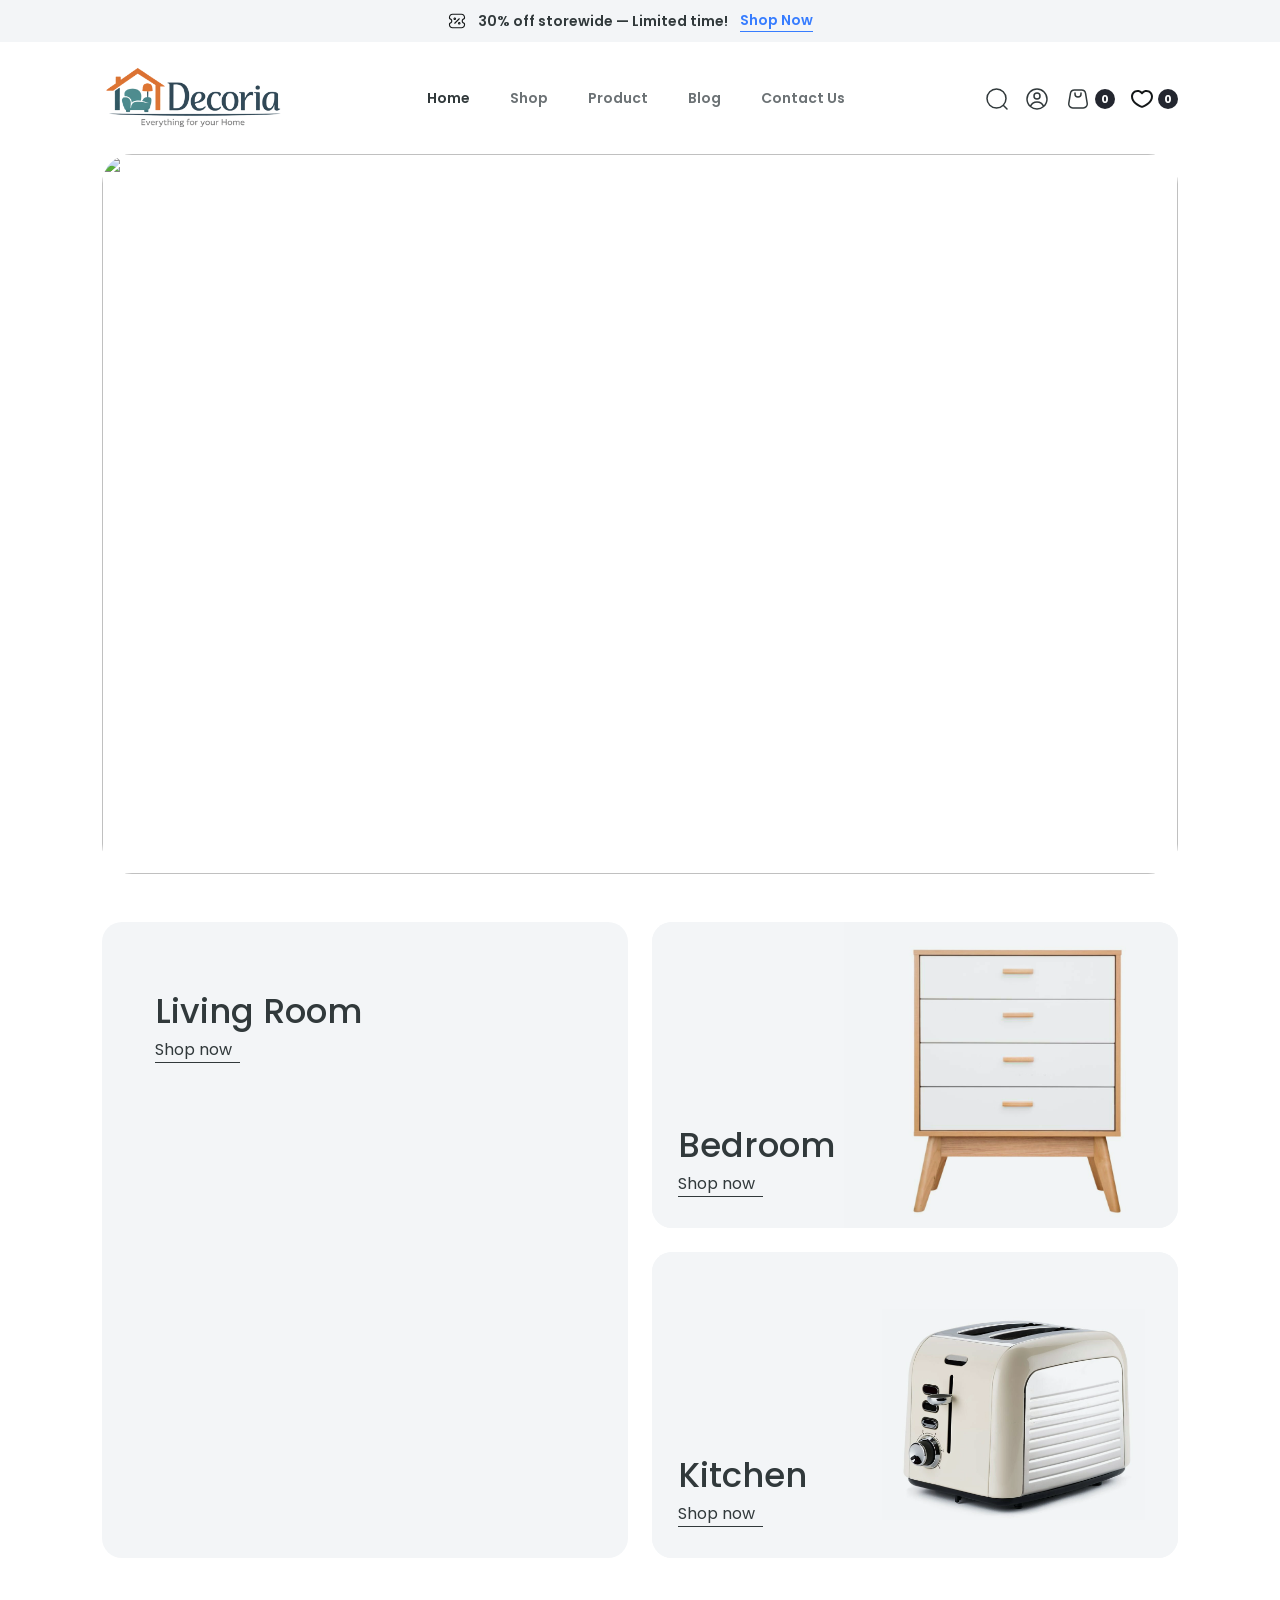
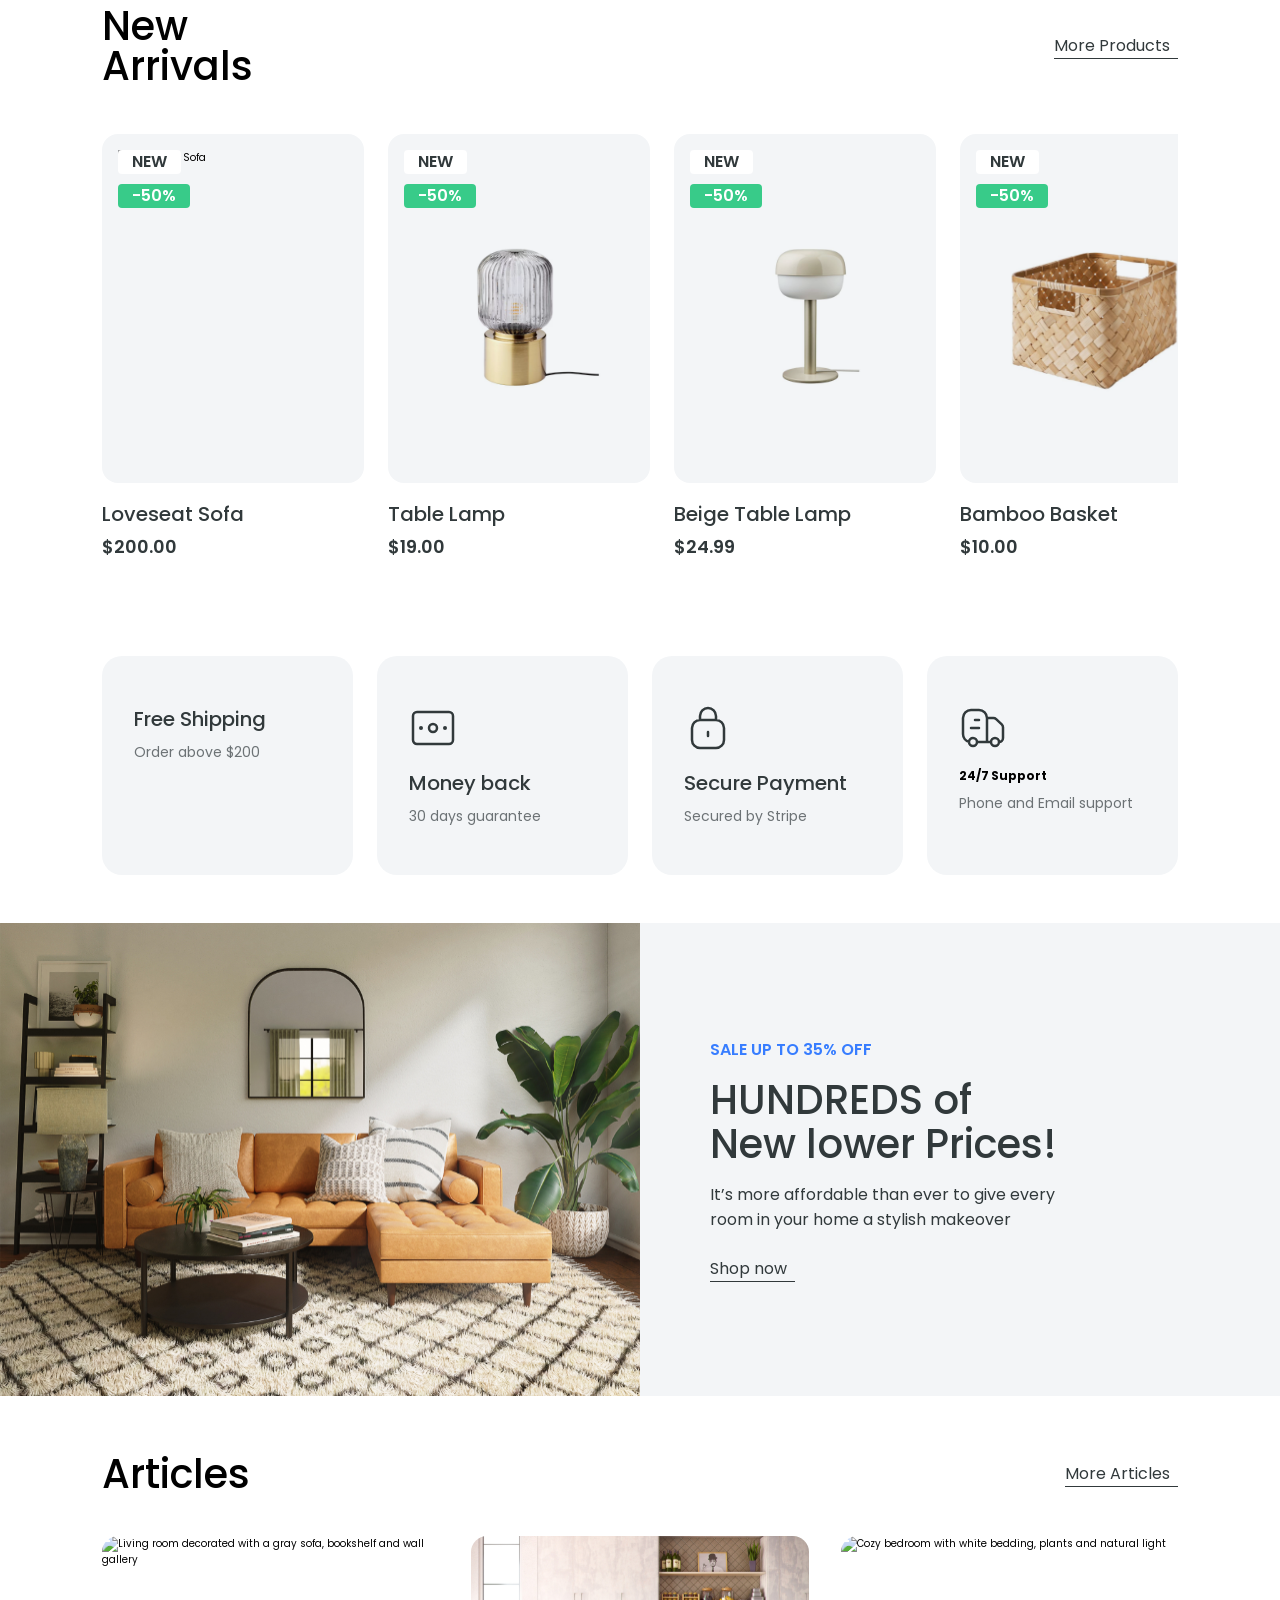
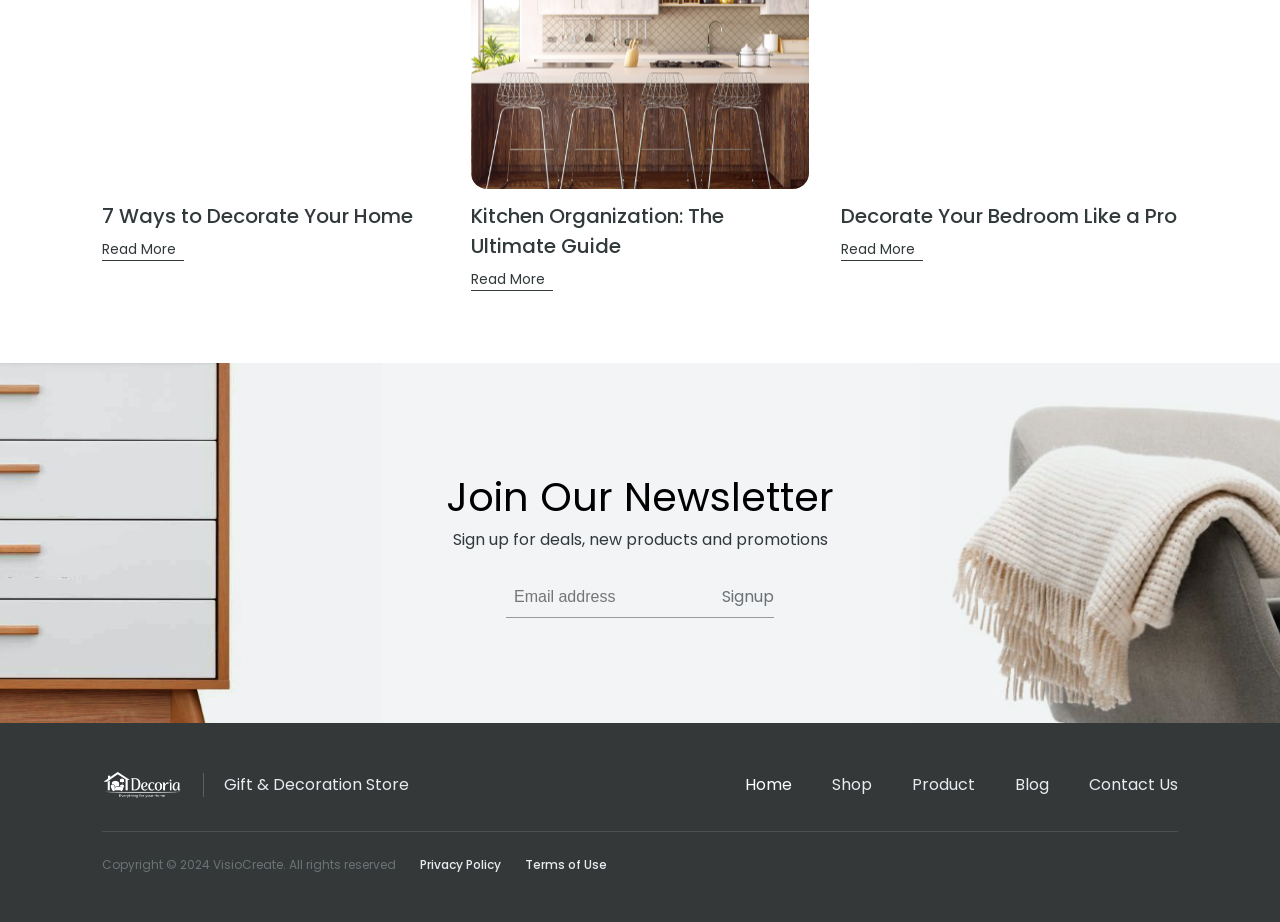
==== commit 7b489ca4: "new changes" ====
--- a/index.html
+++ b/index.html
@@ -7,6 +7,8 @@
     <title>Decoria - Evererything for your Home</title>
     <link rel="icon" href="images/decoria-icon.png">
     <link rel="stylesheet" href="style.css">
+    
+    <script src="JS/supabase-client.js" defer></script>
     <script src="JS/cart.js" defer></script>
     <script src="JS/app.js" defer></script>
     <script src="JS/products.js" defer></script>
@@ -57,6 +59,7 @@
                     <a href="index.html" class="accent">Home</a>
                     <a href="shop.html">Shop</a>
                     <a href="shop.html" data-nav-product>Product</a>
+                    <a href="blog.html">Blog</a>
                     <a href="contact.html">Contact Us</a>
                 </nav>
             </div>
@@ -76,6 +79,7 @@
                     </div>
                 </div>
                 <button class="mobile-signin-btn">Sign In</button>
+                <button class="mobile-logout-btn" style="display:none">Log Out</button>
                 <div>
                     <a href="#"><i class="fa-brands fa-instagram"></i></a>
                     <a href="#"><i class="fa-brands fa-facebook-f"></i></a>
@@ -91,6 +95,7 @@
                 <a href="index.html" class="accent">Home</a>
                 <a href="shop.html">Shop</a>
                 <a href="shop.html" data-nav-product>Product</a>
+                <a href="blog.html">Blog</a>
                 <a href="contact.html">Contact Us</a>
             </nav>
             <div class="search-bar-wrap" id="search-bar-wrap" style="display:none">
@@ -193,7 +198,7 @@
 
         <section class="values">
             <div class="value-card">
-                <img src="images/free-delivery.svg" alt="Free delivery icon">
+                <HugeiconsIcon icon={TruckDeliveryIcon} />
                 <div class="value-card-info">
                     <h3 class="h3-design">Free Shipping</h3>
                     <p>Order above $200</p>
@@ -226,36 +231,36 @@
             <img src="images/banner-img.svg" alt="Modern living room with brown sofa, round table and decorative plants">
             <div>
                 <span>SALE UP TO 35% OFF</span>
-                <h2>HUNDREDS of <br> New lower prices!</h2>
+                <h2>HUNDREDS of <br> New lower Prices!</h2>
                 <p>It’s more affordable than ever to give every room in your home a stylish makeover</p>
-                <a href="shop.html?sort=new&price=lower-price" class="more-products">Shop now <i class="fa-solid fa-arrow-right-long"></i></a>
+                <a href="shop.html?sort=new&price=0,50" class="more-products">Shop now <i class="fa-solid fa-arrow-right-long"></i></a>
             </div>
         </section>
 
         <section class="blog-section">
             <div>
                 <h2>Articles</h2>
-                <a href="#" class="more-products">More Articles <i class="fa-solid fa-arrow-right-long"></i></a>
+                <a href="blog.html" class="more-products">More Articles <i class="fa-solid fa-arrow-right-long"></i></a>
             </div>
             <div class="blog-card">
                 <img src="images/home-decore-blog.svg" alt="Living room decorated with a gray sofa, bookshelf and wall gallery">
                 <div>
-                    <h3 class="h3-design">7 ways to decore your home</h3>
-                    <a href="#" class="more-products">Read More <i class="fa-solid fa-arrow-right-long"></i></a>
+                    <h3 class="h3-design">7 Ways to Decorate Your Home</h3>
+                    <a href="blog-post.html?id=1" class="more-products">Read More <i class="fa-solid fa-arrow-right-long"></i></a>
                 </div>
             </div>
             <div class="blog-card">
                 <img src="images/kitchen-blog.svg" alt="Modern kitchen with wooden island and high bar stools">
                 <div>
-                    <h3 class="h3-design">Kitchen organization</h3>
-                    <a href="#" class="more-products">Read More <i class="fa-solid fa-arrow-right-long"></i></a>
+                    <h3 class="h3-design">Kitchen Organization: The Ultimate Guide</h3>
+                    <a href="blog-post.html?id=2" class="more-products">Read More <i class="fa-solid fa-arrow-right-long"></i></a>
                 </div>
             </div>
             <div class="blog-card">
                 <img src="images/bedroom-blog.svg" alt="Cozy bedroom with white bedding, plants and natural light">
                 <div>
-                    <h3 class="h3-design">Decore your bedroom</h3>
-                    <a href="#" class="more-products">Read More <i class="fa-solid fa-arrow-right-long"></i></a>
+                    <h3 class="h3-design">Decorate Your Bedroom Like a Pro</h3>
+                    <a href="blog-post.html?id=3" class="more-products">Read More <i class="fa-solid fa-arrow-right-long"></i></a>
                 </div>
             </div>
         </section>
@@ -288,7 +293,7 @@
                     <a href="index.html" class="active">Home</a>
                     <a href="shop.html">Shop</a>
                     <a href="shop.html" data-nav-product>Product</a>
-                    <a href="#">Blog</a>
+                    <a href="blog.html">Blog</a>
                     <a href="contact.html">Contact Us</a>
                 </nav>
             </div>
--- a/style.css
+++ b/style.css
@@ -1,7213 +1,8286 @@
-@import url('https://fonts.googleapis.com/css2?family=Poppins:ital,wght@0,100;0,200;0,300;0,400;0,500;0,600;0,700;0,800;0,900;1,100;1,200;1,300;1,400;1,500;1,600;1,700;1,800;1,900&display=swap');
-
-:root {
-    --neutral01: #FEFEFE;
-    --neutral02: #F3F5F7;
-    --neutral03: #E8ECEF;
-    --neutral04: #6C7275;
-    --neutral05: #343839;
-    --neutrals: #23262F;
-    --white: #FFFFFF;
-    --text-color: #31393B;
-    --stars-color: #FFC554;
-    --discount-color: #38CB89;
-    --cart-btn-color: #2F7694;
-    --red-color: #FF5630;
-    --blue: #377DFF;
-
-    --superTitle: clamp(34px, 4vw, 40px);
-    --title-text: clamp(24px, 3.5vw, 34px);
-    --subtitle-text: clamp(14px, 2.5vw, 20px);
-    --text: clamp(10px, 2vw, 16px);
-    --small-text: clamp(12px, 1.8vw, 14px);
-    --copyryght: clamp(10px, 1.5vw, 12px);
-
-    --padding-y: clamp(32px, 5vw, 48px);
-    --padding-x: clamp(16px, 4vw, 32px);
-    --padding: var(--padding-y) var(--padding-x);
-    --section-padding-y: clamp(16px, 4vw, 24px);
-    --section-padding-x: clamp(32px, 8vw, 160px);
-    --section-padding: var(--section-padding-y) var(--section-padding-x);
-    --gap: 12px;
-
-    --space: clamp(40px, 6vw, 48px);
-    --font-poppins: "Poppins", sans-serif;
-}
-
-html {
-    font-size: 10px;
-}
-
-* {
-    margin: 0;
-    padding: 0;
-    box-sizing: border-box;
-}
-
-body {
-    font-family: var(--font-poppins);
-    /* background-color: var(--white); */
-    max-width: 1600px;
-    margin: 0 auto;
-    overflow-x: hidden;
-    min-height: 100dvh;
-    display: flex;
-    flex-direction: column;
-}
-
-main {
-    flex: 1;
-}
-
-button {
-    border: none;
-    background: none;
-    cursor: pointer;
-    font-family: inherit;
-}
-
-a {
-    text-decoration: none;
-    font-family: inherit;
-}
-
-p {
-    color: var(--text-color);
-}
-
-/* =========================
-   UPPER HEADER
-========================= */
-
-.upper-header {
-    display: flex;
-    align-items: center;
-    justify-content: center;
-    gap: 22px;
-    padding: 10px 16px;
-    background-color: var(--neutral02);
-    width: 100vw;
-    margin-left: calc(50% - 50vw);
-}
-
-.upper-header div:first-child {
-    display: none;
-}
-
-.upper-header div:nth-child(2) {
-    display: flex;
-    align-items: center;
-    gap: var(--gap);
-}
-
-.upper-header div:nth-child(2) p {
-    font-size: var(--small-text);
-    font-weight: 600;
-}
-
-.upper-header div:nth-child(2) a {
-    display: none;
-    font-size: var(--small-text);
-    font-weight: 600;
-    color: var(--blue);
-    border-bottom: 1.5px solid var(--blue);
-}
-
-.upper-header button {
-    width: 20px;
-    height: 20px;
-    display: flex;
-    align-items: center;
-    justify-content: center;
-    font-size: 19px;
-}
-
-.upper-header img {
-    width: 18px;
-    height: 18px;
-}
-
-/* =========================
-   MOBILE HEADER
-========================= */
-
-.mobile-header {
-    display: flex;
-    align-items: center;
-    justify-content: space-between;
-    padding: 16px 32px;
-    gap: 8px;
-}
-
-.mobile-header>div:first-child {
-    display: flex;
-    align-items: center;
-}
-
-.mobile-header>div:last-child {
-    position: relative;
-    display: flex;
-    align-items: center;
-}
-
-.mobile-header-icons {
-    display: flex;
-    align-items: center;
-    gap: 8px;
-}
-
-.mobile-header div>button {
-    width: 24px;
-    height: 24px;
-    margin-right: 4px;
-}
-
-.mobile-header div>button i {
-    font-size: 16px;
-    color: var(--text-color);
-}
-
-.logo {
-    height: 34px;
-    display: block;
-}
-
-/* =========================
-   DESKTOP HEADER
-========================= */
-
-.desktop-header {
-    display: none;
-    align-items: center;
-    justify-content: space-between;
-    padding: var(--section-padding);
-    gap: 50px;
-}
-
-.desktop-header nav {
-    display: flex;
-    align-items: center;
-    gap: 40px;
-}
-
-.desktop-header nav a {
-    font-size: var(--small-text);
-    font-weight: 600;
-    color: var(--neutral04);
-    transition: 200ms;
-}
-
-.desktop-header nav a:hover {
-    color: var(--text-color);
-}
-
-.desktop-header nav .accent {
-    color: var(--text-color);
-}
-
-.desktop-header .logo {
-    height: 44px;
-}
-
-.desktop-header-btns {
-    display: flex;
-    align-items: center;
-    justify-content: center;
-    padding-top: 2px;
-    gap: calc(var(--gap) * 1.34);
-}
-
-.desktop-header-btns button {
-    display: flex;
-    align-items: center;
-}
-
-.cart-overlay {
-    position: fixed;
-    inset: 0;
-    background: rgba(0, 0, 0, 0.2);
-    backdrop-filter: blur(3px);
-    -webkit-backdrop-filter: blur(3px);
-    z-index: 999;
-    display: none;
-}
-
-.cart-window {
-    position: fixed;
-    top: 0;
-    right: 0;
-    width: 90dvw;
-    height: 100dvh;
-    z-index: 1000;
-    padding: 24px;
-    box-sizing: border-box;
-    background-color: white;
-    box-shadow: -10px 0 30px rgba(0, 0, 0, 0.1);
-    display: none;
-    flex-direction: column;
-    overflow: hidden;
-}
-
-.cart-window>div:nth-child(2) {
-    position: relative;
-    height: calc(100dvh - 110px);
-    min-height: 0;
-    display: block;
-}
-
-#products-section {
-    height: 100%;
-    overflow-y: auto;
-    padding-right: 4px;
-    padding-bottom: 210px;
-}
-
-#cart-window-totals {
-    position: absolute;
-    left: 0;
-    right: 0;
-    bottom: 0;
-    margin-top: 0;
-    padding-top: 16px;
-    background: var(--white);
-}
-
-#cart-window-totals p,
-#cart-window-totals h3 {
-    display: flex;
-    align-items: center;
-    justify-content: space-between;
-    gap: 12px;
-}
-
-#cart-window-totals p {
-    font-size: var(--text);
-    font-weight: 500;
-    color: var(--text-color);
-}
-
-/* total + linie separare */
-#cart-window-totals h3 {
-    margin-top: 12px;
-    padding-top: 12px;
-    border-top: 1px solid var(--neutral03);
-    font-size: var(--subtitle-text);
-    font-weight: 600;
-    color: var(--text-color);
-}
-
-/* butoane jos */
-#cart-window-totals>div {
-    margin-top: 16px;
-    display: flex;
-    flex-direction: column;
-    gap: 10px;
-}
-
-#checkout-btn {
-    font-size: 18px;
-    font-weight: 500;
-    border-radius: 6px;
-    background-color: var(--neutral05);
-    /* neutral07 nu exista, folosesc neutrals */
-    padding: 10px 26px;
-    color: var(--white);
-}
-
-#view-cart-btn {
-    font-size: 14px;
-    font-weight: 500;
-    color: #000;
-    text-decoration: underline;
-    text-underline-offset: 2px;
-}
-
-
-/* =========================
-    HERO SECTION
-========================= */
-
-.hero-section {
-    position: relative;
-    padding: var(--section-padding);
-    padding-top: 0;
-}
-
-.hero-section img {
-    width: 100%;
-    height: 388px;
-    object-fit: cover;
-    object-position: right;
-    border-radius: 30px;
-    display: block;
-}
-
-.hero-section div {
-    position: absolute;
-    top: 15%;
-    left: 15%;
-    z-index: 2;
-    width: 270px;
-    display: flex;
-    flex-direction: column;
-    gap: 5px;
-}
-
-.hero-section h1 {
-    font-size: var(--title-text);
-    font-weight: 500;
-    letter-spacing: -0.6px;
-    color: var(--white);
-}
-
-.hero-section p {
-    width: 200px;
-    font-size: var(--text);
-    font-weight: 200;
-    color: var(--white);
-}
-
-.hero-section p strong {
-    font-size: var(--text);
-}
-
-/* =========================
-   BANNER GRID
-========================= */
-
-.banner-grid {
-    display: grid;
-    grid-template-columns: 1fr;
-    gap: 24px;
-    padding: var(--section-padding);
-}
-
-.banner-grid .div1,
-.banner-grid .div2,
-.banner-grid .div3 {
-    position: relative;
-    overflow: hidden;
-    border-radius: 20px;
-    background-color: var(--neutral02);
-}
-
-.banner-grid .div1 img,
-.banner-grid .div2 img,
-.banner-grid .div3 img {
-    width: 100%;
-    display: block;
-}
-
-.banner-grid .div1 div {
-    position: absolute;
-    top: 10%;
-    left: 10%;
-}
-
-.banner-grid .div2 div,
-.banner-grid .div3 div {
-    position: absolute;
-    bottom: 10%;
-    left: 5%;
-}
-
-.banner-grid .div1 h3,
-.banner-grid .div2 h3,
-.banner-grid .div3 h3 {
-    font-size: var(--title-text);
-    font-weight: 500;
-    color: var(--text-color);
-}
-
-.banner-grid .div1 a,
-.banner-grid .div2 a,
-.banner-grid .div3 a {
-    font-size: var(--text);
-    color: var(--text-color);
-    border-bottom: 1px solid var(--text-color);
-}
-
-/* =========================
-    PRODUCT CAROUSEL
-========================= */
-
-.product-carousel {
-    display: flex;
-    flex-direction: column;
-    padding: var(--section-padding);
-    gap: 48px;
-}
-
-.carousel-top {
-    display: contents;
-}
-
-.product-carousel h2 {
-    order: 1;
-    font-size: var(--superTitle);
-    line-height: 1;
-    font-weight: 500;
-    color: #000;
-}
-
-.cards {
-    order: 2;
-    overflow-x: auto;
-    overflow-y: hidden;
-    display: flex;
-    gap: 24px;
-    scrollbar-width: thin;
-    scrollbar-color: #343839 #E8ECEF;
-    padding-bottom: 48px;
-}
-
-.cards::-webkit-scrollbar {
-    height: 6px;
-}
-
-.cards::-webkit-scrollbar-track {
-    background: #E8ECEF;
-    border-radius: 999px;
-}
-
-.cards::-webkit-scrollbar-thumb {
-    background: #343839;
-    border-radius: 999px;
-}
-
-.more-products {
-    order: 3;
-    width: fit-content;
-    font-size: var(--text);
-    color: var(--text-color);
-    border-bottom: 1px solid var(--text-color);
-    display: inline-flex;
-    align-items: center;
-    gap: 8px;
-}
-
-/* =========================
-   DYNAMIC PRODUCT CARDS
-========================= */
-
-.card {
-    flex: 0 0 262px;
-    display: flex;
-    flex-direction: column;
-    gap: 12px;
-    height: 100%;
-}
-
-.shop-grid .card {
-    flex: none;
-}
-
-.shop-grid .card-info {
-    flex: 1;
-    display: flex;
-    flex-direction: column;
-    gap: 6px;
-}
-
-.shop-grid .card-info .price {
-    margin-top: auto;
-}
-
-.card-img {
-    position: relative;
-    width: 100%;
-    min-height: 349px;
-    background-color: var(--neutral02);
-    border-radius: 16px;
-    overflow: hidden;
-    padding: 16px;
-    display: flex;
-    align-items: center;
-    justify-content: center;
-}
-
-.card-img img {
-    width: 100%;
-    height: auto;
-    object-fit: contain;
-    display: block;
-    mix-blend-mode: multiply;
-}
-
-.badge {
-    position: absolute;
-    top: 16px;
-    left: 16px;
-    background-color: var(--white);
-    color: var(--text-color);
-    font-size: 1.6rem;
-    font-weight: 600;
-    line-height: 1;
-    padding: 4px 14px;
-    border-radius: 4px;
-    z-index: 2;
-}
-
-.discount {
-    position: absolute;
-    top: 50px;
-    left: 16px;
-    background-color: var(--discount-color);
-    color: var(--white);
-    font-size: 1.6rem;
-    font-weight: 600;
-    line-height: 1;
-    padding: 4px 14px;
-    border-radius: 4px;
-    z-index: 2;
-}
-
-.discount.discount-only {
-    top: 16px;
-}
-
-.likebtn {
-    position: absolute;
-    top: 16px;
-    right: 16px;
-    width: 44px;
-    height: 44px;
-    display: flex;
-    align-items: center;
-    justify-content: center;
-    border-radius: 100%;
-    background-color: var(--white);
-    color: var(--neutral04);
-    box-shadow: 0 8px 18px rgba(15, 23, 42, 0.12);
-    z-index: 3;
-    transition: 200ms;
-}
-
-.likebtn i {
-    font-size: 1.9rem;
-}
-
-
-
-.add-to-cartBtn {
-    position: absolute;
-    left: 16px;
-    right: 16px;
-    bottom: 16px;
-    min-height: 46px;
-    border-radius: 8px;
-    background-color: var(--cart-btn-color);
-    color: var(--white);
-    font-size: 1.6rem;
-    font-weight: 500;
-    z-index: 3;
-    transition: 200ms;
-}
-
-.add-to-cartBtn:hover {
-    filter: brightness(0.95);
-}
-
-
-.card-info {
-    display: flex;
-    flex-direction: column;
-    gap: 6px;
-}
-
-.product-rating {
-    display: flex;
-    align-items: center;
-    gap: 2px;
-    color: var(--stars-color);
-    font-size: 1.6rem;
-}
-
-.card-info h3 {
-    font-size: 2rem;
-    font-weight: 500;
-    line-height: 1.3;
-    color: var(--text-color);
-}
-
-.price {
-    display: flex;
-    align-items: center;
-    gap: 12px;
-    flex-wrap: wrap;
-    font-size: 1.8rem;
-    font-weight: 600;
-    color: var(--text-color);
-}
-
-.old-price {
-    font-size: 1.6rem;
-    font-weight: 400;
-    color: var(--neutral04);
-    opacity: 0;
-    transition: opacity 100ms ease;
-}
-
-.card:hover .old-price {
-    opacity: 1;
-}
-
-
-.old-price s {
-    color: var(--neutral04);
-}
-
-/* stari folosite de JS */
-
-.active {
-    opacity: 1;
-    visibility: visible;
-    pointer-events: auto;
-}
-
-.notactive {
-    opacity: 0;
-    visibility: hidden;
-    pointer-events: none;
-}
-
-.values {
-    padding: var(--section-padding);
-    display: grid;
-    grid-template-columns: repeat(auto-fit, minmax(140px, 1fr));
-    column-gap: 8px;
-    row-gap: 24px;
-}
-
-.value-card {
-    background-color: var(--neutral02);
-    border-radius: 20px;
-    padding: var(--padding);
-    display: flex;
-    flex-direction: column;
-    gap: 16px;
-
-    img {
-        height: 48px;
-        width: 48px;
-    }
-
-    div {
-        display: flex;
-        flex-direction: column;
-        gap: 8px;
-
-        p {
-            font-size: var(--small-text);
-            color: var(--neutral04);
-        }
-    }
-}
-
-.h3-design {
-    color: var(--text-color);
-    font-size: var(--subtitle-text);
-    font-weight: 500;
-}
-
-.banner {
-    margin: var(--section-padding-y) 0;
-    background-color: var(--neutral02);
-
-    div {
-        padding: 58.5px 32px;
-        display: flex;
-        flex-direction: column;
-        gap: 16px;
-
-        span {
-            color: var(--blue);
-            font-weight: 600;
-        }
-
-        h2 {
-            font-size: var(--superTitle);
-            font-weight: 500;
-            line-height: 44px;
-            color: var(--text-color);
-        }
-
-        p {
-            font-size: 16px;
-            margin-bottom: 8px;
-        }
-
-        span {
-            font-size: 16px;
-        }
-    }
-
-    img {
-        width: 100dvw;
-    }
-}
-
-.blog-section {
-    padding: var(--section-padding);
-    display: grid;
-    grid-template-columns: 1fr;
-    gap: 24px;
-
-    h2 {
-        font-size: var(--superTitle);
-        font-weight: 500;
-    }
-}
-
-.blog-section>div:first-child {
-    display: flex;
-    justify-content: space-between;
-    gap: 12px;
-}
-
-.blog-card {
-    display: flex;
-    flex-direction: column;
-    gap: 12px;
-}
-
-.blog-card img {
-    width: 100%;
-    display: block;
-    aspect-ratio: 4 / 3;
-    object-fit: cover;
-    border-radius: 16px;
-}
-
-.blog-card>div {
-    display: flex;
-    flex-direction: column;
-    gap: 8px;
-}
-
-.blog-card h3 {
-    margin: 0;
-}
-
-.newsletter {
-    position: relative;
-    width: 100%;
-    background: #f3f3f3;
-    overflow: hidden;
-    margin-top: var(--padding-y);
-}
-
-.newsletter img {
-    width: 100%;
-    display: block;
-}
-
-.newsletter-content {
-    position: absolute;
-    inset: 0;
-    display: flex;
-    align-items: center;
-    justify-content: center;
-    flex-direction: column;
-    text-align: center;
-    gap: 32px;
-    padding: 20px;
-}
-
-.info-letter h2 {
-    font-size: var(--superTitle);
-    font-weight: 400;
-}
-
-.info-letter p {
-    font-size: var(--text);
-}
-
-.emailinput {
-    display: flex;
-    align-items: center;
-    justify-content: center;
-    gap: 8px;
-    border-bottom: 1px solid #999;
-    padding-bottom: 8px;
-}
-
-.emailinput i {
-    color: var(--text-color);
-    font-size: var(--subtitle-text);
-}
-
-.emailinput input {
-    border: none;
-    background: none;
-    font-size: var(--text);
-    color: var(--neutral04);
-    outline: none;
-}
-
-.emailinput button {
-    border: none;
-    background: none;
-    font-size: var(--text);
-    color: var(--neutral04);
-    cursor: pointer;
-}
-
-.footer {
-    background-color: var(--neutral05);
-    padding: var(--space) 0;
-    font-family: var(--font-poppins);
-    width: 100vw;
-    margin-left: calc(50% - 50vw);
-}
-
-.footer-container {
-    width: min(100%, calc(100% - (2 * var(--section-padding-x))));
-    max-width: 1120px;
-    margin: 0 auto;
-    display: flex;
-    flex-direction: column;
-}
-
-.top-footer {
-    display: flex;
-    align-items: center;
-    justify-content: space-between;
-    gap: 32px;
-    width: 100%;
-}
-
-.left-top-footer {
-    display: flex;
-    align-items: center;
-    gap: 20px;
-    flex-shrink: 0;
-}
-
-.footer-divider {
-    width: 1px;
-    height: 24px;
-    background-color: rgba(255, 255, 255, 0.2);
-}
-
-.footer-tagline {
-    margin: 0;
-    font-size: var(--text);
-    font-weight: 400;
-    color: var(--neutral03);
-    white-space: nowrap;
-}
-
-.footer-nav {
-    display: flex;
-    align-items: center;
-    gap: 40px;
-    flex-wrap: wrap;
-    justify-content: flex-end;
-}
-
-.footer-nav a {
-    text-decoration: none;
-    font-size: var(--text);
-    font-weight: 400;
-    color: var(--neutral03);
-    transition: color 0.3s ease;
-}
-
-.footer-nav a:hover,
-.footer-nav a.active {
-    color: var(--white);
-}
-
-.footer-line {
-    width: 100%;
-    height: 1px;
-    background-color: rgba(255, 255, 255, 0.12);
-    margin: 32px 0 24px;
-}
-
-.bottom-footer {
-    display: flex;
-    align-items: center;
-    justify-content: space-between;
-    gap: 24px;
-    width: 100%;
-}
-
-.left-bottom-footer {
-    display: flex;
-    align-items: center;
-    gap: 24px;
-    flex-wrap: wrap;
-}
-
-.left-bottom-footer span {
-    font-size: var(--copyryght);
-    font-weight: 400;
-    color: var(--neutral04);
-}
-
-.left-bottom-footer a {
-    text-decoration: none;
-    font-size: var(--copyryght);
-    font-weight: 500;
-    color: var(--neutral03);
-    transition: color 0.3s ease;
-}
-
-.left-bottom-footer a:hover {
-    color: var(--white);
-}
-
-.right-bottom-footer {
-    display: flex;
-    align-items: center;
-    gap: 20px;
-    flex-shrink: 0;
-}
-
-.right-bottom-footer a {
-    text-decoration: none;
-    color: var(--neutral03);
-    font-size: 20px;
-    transition: color 0.3s ease;
-}
-
-.right-bottom-footer a:hover {
-    color: var(--white);
-}
-
-.footer-logo-img {
-    height: 28px;
-    width: auto;
-    display: block;
-    filter: brightness(0) invert(1);
-}
-
-#mobile-burger-menu {
-    position: fixed;
-    inset: 0;
-    width: 100%;
-    min-height: 100vh;
-    height: 100dvh;
-    background: var(--neutral01);
-    z-index: 9999;
-    padding: 26px var(--padding-x) 22px;
-    box-sizing: border-box;
-    font-family: var(--font-poppins);
-
-    display: grid;
-    grid-template-rows: 1fr auto;
-    row-gap: 24px;
-
-    overflow: hidden;
-    display: none;
-}
-
-.top-burg-menu {
-    min-height: 0;
-    display: flex;
-    flex-direction: column;
-    gap: 22px;
-    overflow-y: auto;
-    padding-right: 2px;
-}
-
-.top-burg-menu>div:first-child {
-    display: flex;
-    align-items: center;
-    justify-content: space-between;
-    gap: 12px;
-}
-
-.top-burg-menu>div:first-child img {
-    max-width: 120px;
-    height: auto;
-    display: block;
-}
-
-#close-burger-menu {
-    border: none;
-    background: transparent;
-    padding: 0;
-    width: 28px;
-    height: 28px;
-    display: flex;
-    align-items: center;
-    justify-content: center;
-    cursor: pointer;
-}
-
-#close-burger-menu i {
-    font-size: 26px;
-    color: var(--neutral04);
-    line-height: 1;
-}
-
-.top-burg-menu .input {
-    display: flex;
-    align-items: center;
-    gap: 12px;
-    min-height: 52px;
-    border: 1.5px solid var(--neutral04);
-    border-radius: 8px;
-    padding: 0 16px;
-    box-sizing: border-box;
-    background: var(--neutral01);
-}
-
-.top-burg-menu .input img {
-    width: 22px;
-    height: 22px;
-    object-fit: contain;
-    flex-shrink: 0;
-}
-
-.top-burg-menu .input input {
-    width: 100%;
-    border: none;
-    outline: none;
-    background: transparent;
-    font-size: var(--subtitle-text);
-    font-family: var(--font-poppins);
-    color: var(--neutral05);
-}
-
-.top-burg-menu .input input::placeholder {
-    color: var(--neutral04);
-    opacity: 1;
-}
-
-.top-burg-menu nav {
-    display: flex;
-    flex-direction: column;
-}
-
-.top-burg-menu nav a {
-    display: flex;
-    align-items: center;
-    justify-content: space-between;
-    padding: 18px 0;
-    border-bottom: 1px solid var(--neutral03);
-    color: var(--neutrals);
-    font-size: var(--subtitle-text);
-    font-weight: 500;
-    text-decoration: none;
-}
-
-
-.bottom-burg-menu {
-    align-self: end;
-    display: flex;
-    flex-direction: column;
-    gap: 0;
-    flex-shrink: 0;
-    background: var(--neutral01);
-}
-
-.bottom-burg-menu>div:nth-child(1),
-.bottom-burg-menu>div:nth-child(2) {
-    display: flex;
-    align-items: center;
-    justify-content: space-between;
-    padding: 14px 0;
-    border-bottom: 1px solid var(--neutral03);
-}
-
-.bottom-burg-menu>div:nth-child(1) h2,
-.bottom-burg-menu>div:nth-child(2) h2 {
-    margin: 0;
-    font-size: var(--subtitle-text);
-    font-weight: 400;
-    color: var(--neutral04);
-    line-height: 1.2;
-}
-
-.bottom-burg-menu>div:nth-child(1)>div,
-.bottom-burg-menu>div:nth-child(2)>div {
-    display: flex;
-    align-items: center;
-    justify-content: center;
-    min-width: 34px;
-    height: 28px;
-    gap: 5px;
-}
-
-.bottom-burg-menu>div:nth-child(1)>div img,
-.bottom-burg-menu>div:nth-child(2)>div img {
-    width: 24px;
-    height: 24px;
-    object-fit: contain;
-    display: block;
-}
-
-.bottom-burg-menu>div:nth-child(1)>div span,
-.bottom-burg-menu>div:nth-child(2)>div span {
-    width: 20px;
-    height: 20px;
-    border-radius: 50%;
-    background: var(--neutrals);
-    color: var(--white);
-    font-size: 11px;
-    font-weight: 700;
-    display: flex;
-    align-items: center;
-    justify-content: center;
-    line-height: 1;
-}
-
-.bottom-burg-menu button {
-    width: 100%;
-    height: 58px;
-    margin-top: 24px;
-    border: none;
-    border-radius: 8px;
-    background: var(--neutrals);
-    color: var(--white);
-    font-size: var(--subtitle-text);
-    font-family: var(--font-poppins);
-    font-weight: 500;
-    cursor: pointer;
-}
-
-.bottom-burg-menu>div:last-child {
-    display: flex;
-    align-items: center;
-    gap: 28px;
-    margin-top: 20px;
-}
-
-.bottom-burg-menu>div:last-child a {
-    font-size: 24px;
-    color: var(--neutrals);
-    text-decoration: none;
-}
-
-.top-burg-menu::-webkit-scrollbar {
-    width: 4px;
-}
-
-.top-burg-menu::-webkit-scrollbar-thumb {
-    background: var(--neutral03);
-    border-radius: 999px;
-}
-
-.cart-articlesNr,
-.wishlist-articlesNr {
-    width: 20px;
-    height: 20px;
-    border-radius: 50%;
-    background: var(--neutrals);
-    color: var(--white);
-    font-size: 11px;
-    font-weight: 700;
-    display: flex;
-    align-items: center;
-    justify-content: center;
-    line-height: 1;
-}
-
-.bag-icon-header {
-    display: flex;
-    align-items: center;
-    justify-content: center;
-    gap: 5px;
-}
-
-.cart-header {
-    display: flex;
-    align-items: center;
-    justify-content: space-between;
-    gap: 8px;
-
-    h2 {
-        font-size: var(--title-text);
-        font-weight: 500;
-        flex: 1;
-    }
-}
-
-#cart-clear-all,
-#wishlist-clear-all {
-    background: none;
-    border: 1px solid var(--neutral03);
-    border-radius: 6px;
-    padding: 5px 10px;
-    font-size: var(--small-text);
-    font-family: var(--font-poppins);
-    color: var(--neutral04);
-    cursor: pointer;
-    transition: background 0.15s, color 0.15s;
-    white-space: nowrap;
-}
-
-#cart-clear-all:hover,
-#wishlist-clear-all:hover {
-    background: var(--neutral02);
-    color: var(--red-color);
-}
-
-.cart-item-info {
-    display: flex;
-    justify-content: space-between;
-    padding: 24px 0;
-    border-bottom: 1px solid var(--neutral03);
-
-    .cart-product-img {
-        background-color: var(--neutral03);
-
-    }
-
-    img {
-        height: 96px;
-        width: 80px;
-        object-fit: cover;
-        object-position: center;
-        mix-blend-mode: multiply;
-
-    }
-
-    .item {
-        display: flex;
-        gap: 16px;
-
-        .item-info {
-            display: flex;
-            flex-direction: column;
-            justify-content: space-between;
-
-            span {
-                color: var(--neutral04);
-                font-size: 12px;
-            }
-
-            .product-quantity {
-                display: flex;
-                align-items: center;
-                justify-content: center;
-                border: 1px solid var(--neutral04);
-                border-radius: 4px;
-                padding: 6px 8px;
-                gap: 12px;
-                font-size: 12px;
-                height: 32px;
-                width: 80px;
-
-                span {
-                    color: black;
-                    font-weight: 500;
-                }
-
-                button {
-                    height: 16px;
-                    width: 16px;
-                    display: flex;
-                    align-items: center;
-                    justify-content: center;
-                }
-            }
-        }
-
-        h4 {
-            font-size: 14px;
-            font-weight: 500;
-        }
-
-    }
-
-    .product-price {
-        text-align: right;
-        display: flex;
-        flex-direction: column;
-        gap: 8px;
-
-        p {
-            font-size: 14px;
-            color: black;
-            font-weight: 500;
-        }
-
-        button {
-            height: 24px;
-            width: 24px;
-            color: var(--neutral04);
-            font-size: 18px;
-        }
-    }
-}
-
-
-
-
-
-/* =========================
-    MOBILE ADJUSTMENTS FOR CARDS
-========================= */
-@media screen and (max-width: 767px) {
-    .card {
-        flex: 0 0 231px;
-    }
-
-    .card-img {
-        min-height: 308px;
-        padding: 14px;
-    }
-
-    .badge {
-        top: 14px;
-        left: 14px;
-        font-size: 1.4rem;
-        padding: 7px 12px;
-    }
-
-    .discount {
-        top: 52px;
-        left: 14px;
-        font-size: 1.4rem;
-        padding: 7px 12px;
-    }
-
-    .likebtn {
-        top: 14px;
-        right: 14px;
-        width: 40px;
-        height: 40px;
-    }
-
-    .likebtn i {
-        font-size: 1.7rem;
-    }
-
-    .add-to-cartBtn {
-        left: 14px;
-        right: 14px;
-        bottom: 14px;
-        min-height: 44px;
-        font-size: 1.7rem;
-    }
-
-    .card-info h3 {
-        font-size: 1.8rem;
-    }
-
-    .price {
-        font-size: 1.5rem;
-        gap: 8px;
-    }
-
-    .old-price {
-        font-size: 1.5rem;
-    }
-
-    .product-rating {
-        font-size: 1.5rem;
-    }
-
-    .newsletter {
-        min-height: 320px;
-        display: flex;
-        align-items: center;
-        justify-content: center;
-    }
-
-    .newsletter img {
-        display: none;
-    }
-
-    .newsletter-content {
-        position: static;
-        transform: none;
-        padding: 32px 20px;
-    }
-
-    .footer {
-        padding: 48px 0 40px;
-    }
-
-    .footer-container {
-        width: calc(100% - 48px);
-    }
-
-    .top-footer {
-        flex-direction: column;
-        justify-content: center;
-        text-align: center;
-        gap: 32px;
-    }
-
-    .left-top-footer {
-        flex-direction: column;
-        gap: 16px;
-    }
-
-    .footer-logo {
-        font-size: clamp(28px, 8vw, 44px);
-    }
-
-    .footer-divider {
-        width: 44px;
-        height: 1px;
-    }
-
-    .footer-tagline {
-        font-size: var(--subtitle-text);
-    }
-
-    .footer-nav {
-        flex-direction: column;
-        gap: 26px;
-    }
-
-    .footer-nav a {
-        font-size: var(--title-text);
-        font-weight: 400;
-    }
-
-    .footer-line {
-        margin: 40px 0 32px;
-    }
-
-    .bottom-footer {
-        flex-direction: column-reverse;
-        text-align: center;
-        gap: 32px;
-    }
-
-    .right-bottom-footer {
-        justify-content: center;
-        gap: 32px;
-    }
-
-    .right-bottom-footer a {
-        font-size: 34px;
-    }
-
-    .left-bottom-footer {
-        justify-content: center;
-        gap: 24px;
-    }
-
-    .left-bottom-footer span {
-        width: 100%;
-        order: 3;
-        font-size: var(--subtitle-text);
-        line-height: 1.6;
-    }
-
-    .left-bottom-footer a {
-        font-size: var(--subtitle-text);
-    }
-
-}
-
-
-
-
-/* =========================
-   TABLET
-========================= */
-
-@media screen and (min-width: 768px) {
-    .mobile-header .logo {
-        height: 44px;
-    }
-
-    .hero-section img {
-        height: 562px;
-    }
-
-    .banner-grid {
-        grid-template-columns: repeat(2, 1fr);
-        grid-template-areas:
-            "div1 div2"
-            "div3 div3";
-    }
-
-    .banner-grid .div1 {
-        grid-area: div1;
-    }
-
-    .banner-grid .div2 {
-        grid-area: div2;
-    }
-
-    .banner-grid .div3 {
-        grid-area: div3;
-    }
-
-    .carousel-top {
-        display: flex;
-        justify-content: space-between;
-        align-items: center;
-    }
-
-    .product-carousel h2,
-    .cards,
-    .more-products {
-        order: initial;
-    }
-
-    .blog-section {
-        grid-template-columns: repeat(2, 1fr);
-        gap: 24px;
-    }
-
-    .blog-section>div:first-child {
-        grid-column: 1 / -1;
-        flex-direction: row;
-        justify-content: space-between;
-        align-items: center;
-    }
-
-}
-
-/* =========================
-   DESKTOP
-========================= */
-
-@media screen and (min-width: 1024px) {
-
-    .upper-header {
-        justify-content: space-between;
-    }
-
-
-    .upper-header div:first-child {
-        display: block;
-    }
-
-    .upper-header div:nth-child(2) a {
-        display: block;
-    }
-
-    .mobile-header {
-        display: none;
-    }
-
-    .desktop-header {
-        display: flex;
-    }
-
-    .desktop-header .logo {
-        height: 64px;
-    }
-
-    .hero-section img {
-        height: 80dvh;
-    }
-
-    .hero-section div {
-        width: 550px;
-    }
-
-    .hero-section div p {
-        width: 500px;
-    }
-
-    .banner-grid {
-        grid-template-columns: repeat(2, 1fr);
-        grid-template-areas:
-            "div1 div2"
-            "div1 div3";
-    }
-
-    .banner-grid .div1 {
-        grid-area: div1;
-    }
-
-    .banner-grid .div2 {
-        grid-area: div2;
-    }
-
-    .banner-grid .div3 {
-        grid-area: div3;
-    }
-
-    .more-products:hover {
-        color: var(--neutrals);
-        font-weight: 500;
-        transition: 200ms;
-    }
-
-    .values {
-        column-gap: 24px;
-        row-gap: 24px;
-    }
-
-    .banner {
-        display: flex;
-
-        img {
-            width: 50dvw;
-        }
-
-        div {
-            justify-content: center;
-            padding: 0 70px;
-            max-width: 501px;
-        }
-    }
-
-    .blog-section {
-        grid-template-columns: repeat(3, 1fr);
-        gap: 32px;
-    }
-
-    .blog-section>div:first-child {
-        grid-column: 1 / -1;
-    }
-
-    .blog-card {
-        height: 100%;
-    }
-
-    .newsletter img {
-        display: block;
-    }
-
-    .newsletter-content {
-        position: absolute;
-        inset: 0;
-    }
-
-    .cart-window {
-        width: 30dvw;
-    }
-
-
-}
-
-
-
-
-
-/* Newsletter Toast */
-.newsletter-toast {
-    position: fixed;
-    top: 1.5rem;
-    right: 1.5rem;
-    z-index: 9999;
-    animation: toastSlideIn 0.3s ease forwards;
-}
-
-.newsletter-toast--hide {
-    animation: toastSlideOut 0.35s ease forwards;
-}
-
-.newsletter-alert {
-    display: flex;
-    align-items: center;
-    gap: 0.75rem;
-    padding: 1rem 1.25rem;
-    border-radius: 12px;
-    font-family: 'Poppins', sans-serif;
-    font-size: 14px;
-    font-weight: 500;
-    min-width: 280px;
-    max-width: 360px;
-    box-shadow: 0 8px 24px rgba(0, 0, 0, 0.12);
-    color: #FEFEFE;
-}
-
-.newsletter-alert--success {
-    background-color: #38CB89;
-}
-
-.newsletter-alert--error {
-    background-color: #FF5630;
-}
-
-.newsletter-alert--warning {
-    background-color: #FFC554;
-    color: #343839;
-}
-
-.newsletter-alert i {
-    font-size: 18px;
-    flex-shrink: 0;
-}
-
-@keyframes toastSlideIn {
-    from {
-        opacity: 0;
-        transform: translateX(60px);
-    }
-
-    to {
-        opacity: 1;
-        transform: translateX(0);
-    }
-}
-
-@keyframes toastSlideOut {
-    from {
-        opacity: 1;
-        transform: translateX(0);
-    }
-
-    to {
-        opacity: 0;
-        transform: translateX(60px);
-    }
-}
-
-
-/* ========================= BREADCRUMB & TITLES ========================= */
-.breadcrumb-bar {
-    padding: 16px var(--section-padding-x);
-    font-size: var(--small-text);
-    color: var(--neutral04);
-}
-
-.breadcrumb-bar a {
-    color: var(--neutral04);
-    text-decoration: none;
-}
-
-.breadcrumb-bar a:hover {
-    color: var(--text-color);
-}
-
-.breadcrumb-bar i {
-    font-size: 10px;
-    margin: 0 6px;
-}
-
-.breadcrumb-bar span:last-child {
-    color: var(--text-color);
-    font-weight: 500;
-}
-
-.cart-page-title {
-    text-align: center;
-    font-size: var(--superTitle);
-    font-weight: 600;
-    color: var(--text-color);
-    padding: 48px 0 32px;
-}
-
-/* ========================= CHECKOUT STEPS ========================= */
-.checkout-steps {
-    display: flex;
-    align-items: center;
-    justify-content: center;
-    padding: 0 var(--section-padding-x) 48px;
-    flex-wrap: wrap;
-    gap: 0;
-}
-
-.step {
-    display: flex;
-    flex-direction: column;
-    align-items: center;
-    gap: 8px;
-}
-
-.step-circle {
-    width: 36px;
-    height: 36px;
-    border-radius: 50%;
-    border: 2px solid var(--neutral03);
-    display: flex;
-    align-items: center;
-    justify-content: center;
-    font-size: 14px;
-    font-weight: 600;
-    color: var(--neutral04);
-    background: var(--white);
-}
-
-.step-circle.active {
-    background: var(--neutrals);
-    border-color: var(--neutrals);
-    color: var(--white);
-}
-
-.step-circle.completed {
-    background: var(--discount-color);
-    border-color: var(--discount-color);
-    color: var(--white);
-}
-
-.step-label {
-    font-size: 12px;
-    color: var(--neutral04);
-    white-space: nowrap;
-}
-
-.step.active .step-label,
-.step.completed .step-label {
-    color: var(--text-color);
-    font-weight: 500;
-}
-
-.step-line {
-    width: 80px;
-    height: 2px;
-    background: var(--neutral03);
-    margin-bottom: 24px;
-    flex-shrink: 0;
-}
-
-.step-line.active {
-    background: var(--discount-color);
-}
-
-/* ========================= SHOP PAGE ========================= */
-.shop-hero {
-    position: relative;
-    height: 400px;
-    overflow: hidden;
-    border-radius: 20px;
-    margin: 0 var(--section-padding-x);
-}
-
-.shop-hero-img {
-    width: 100%;
-    height: 100%;
-    object-fit: cover;
-    object-position: center;
-}
-
-.shop-hero-overlay {
-    position: absolute;
-    inset: 0;
-    background: rgba(35, 38, 47, 0.55);
-    display: flex;
-    flex-direction: column;
-    align-items: center;
-    justify-content: center;
-    gap: 12px;
-}
-
-.shop-hero-breadcrumb {
-    display: flex;
-    align-items: center;
-    gap: 8px;
-    font-size: var(--small-text);
-    margin-bottom: 4px;
-}
-
-.shop-hero-breadcrumb a {
-    color: var(--neutral03);
-    text-decoration: none;
-}
-
-.shop-hero-breadcrumb a:hover {
-    color: var(--white);
-}
-
-.shop-hero-breadcrumb i {
-    color: var(--neutral03);
-    font-size: 10px;
-}
-
-.shop-hero-breadcrumb span {
-    color: var(--white);
-}
-
-.shop-hero-overlay h1 {
-    color: var(--white);
-    font-size: var(--superTitle);
-    font-weight: 600;
-}
-
-.shop-hero-overlay p {
-    color: var(--neutral03);
-    font-size: var(--text);
-}
-
-@media (max-width: 767px) {
-    .shop-hero {
-        height: 300px;
-        margin: 0 32px;
-    }
-}
-
-.shop-layout {
-    display: flex;
-    gap: 40px;
-    padding: 32px var(--section-padding-x) 64px;
-    align-items: flex-start;
-}
-
-.shop-sidebar {
-    width: 220px;
-    flex-shrink: 0;
-    position: sticky;
-    top: 24px;
-}
-
-.sidebar-section {
-    margin-bottom: 32px;
-}
-
-.sidebar-title {
-    font-size: 12px;
-    font-weight: 700;
-    letter-spacing: 1px;
-    color: var(--neutrals);
-    margin-bottom: 16px;
-}
-
-.category-list,
-.price-list {
-    list-style: none;
-    display: flex;
-    flex-direction: column;
-    gap: 8px;
-}
-
-.category-btn,
-.price-btn {
-    background: none;
-    border: none;
-    text-align: left;
-    font-size: var(--text);
-    color: var(--neutral04);
-    cursor: pointer;
-    padding: 4px 0;
-    font-family: var(--font-poppins);
-    transition: color 0.2s;
-}
-
-.category-btn:hover,
-.price-btn:hover,
-.category-btn.active,
-.price-btn.active {
-    color: var(--text-color);
-    font-weight: 600;
-}
-
-.sidebar-divider {
-    height: 1px;
-    background: var(--neutral03);
-    margin: 8px 0 24px;
-}
-
-.shop-products-area {
-    flex: 1;
-    min-width: 0;
-}
-
-.shop-toolbar {
-    display: flex;
-    align-items: center;
-    justify-content: space-between;
-    margin-bottom: 24px;
-}
-
-.shop-sort {
-    display: flex;
-    align-items: center;
-    gap: 12px;
-    font-size: var(--text);
-    color: var(--neutral04);
-}
-
-.shop-sort select {
-    border: 1px solid var(--neutral03);
-    border-radius: 8px;
-    padding: 8px 12px;
-    font-size: var(--text);
-    font-family: var(--font-poppins);
-    color: var(--text-color);
-    background: var(--white);
-    cursor: pointer;
-    outline: none;
-}
-
-.shop-view-btns {
-    display: flex;
-    gap: 8px;
-}
-
-.view-btn {
-    width: 36px;
-    height: 36px;
-    border-radius: 8px;
-    border: 1px solid var(--neutral03);
-    display: flex;
-    align-items: center;
-    justify-content: center;
-    color: var(--neutral04);
-    transition: all 0.2s;
-}
-
-.view-btn.active,
-.view-btn:hover {
-    background: var(--neutrals);
-    border-color: var(--neutrals);
-    color: var(--white);
-}
-
-.shop-grid {
-    display: grid;
-    grid-template-columns: repeat(3, 1fr);
-    gap: 24px;
-}
-
-.shop-grid.grid-4 {
-    grid-template-columns: repeat(4, 1fr);
-}
-
-.shop-grid.list-view {
-    grid-template-columns: 1fr;
-}
-
-.shop-grid.list-view .card {
-    flex-direction: row;
-    height: 160px;
-}
-
-.shop-grid.list-view .card-img {
-    width: 160px;
-    flex-shrink: 0;
-}
-
-.shop-show-more {
-    display: flex;
-    justify-content: center;
-    margin-top: 40px;
-}
-
-.shop-show-more button {
-    padding: 14px 48px;
-    border: 1px solid var(--neutrals);
-    border-radius: 8px;
-    font-size: var(--text);
-    font-weight: 600;
-    color: var(--neutrals);
-    background: transparent;
-    cursor: pointer;
-    transition: all 0.3s;
-    font-family: var(--font-poppins);
-}
-
-.shop-show-more button:hover {
-    background: var(--neutrals);
-    color: var(--white);
-}
-
-/* ========================= PRODUCT PAGE ========================= */
-.product-detail-section {
-    display: flex;
-    gap: 48px;
-    padding: 32px var(--section-padding-x) 64px;
-    align-items: flex-start;
-}
-
-.product-gallery {
-    display: flex;
-    flex-direction: column;
-    gap: 12px;
-    flex: 1;
-    max-width: 560px;
-}
-
-.gallery-main {
-    border-radius: 12px;
-    background: var(--neutral02);
-    overflow: hidden;
-    position: relative;
-    height: 480px;
-}
-
-.gallery-main img {
-    width: 100%;
-    height: 100%;
-    object-fit: cover;
-    display: block;
-}
-
-.gallery-main .badge {
-    position: absolute;
-    top: 16px;
-    left: 16px;
-    z-index: 2;
-}
-
-.gallery-nav-btn {
-    position: absolute;
-    top: 14px;
-    width: 36px;
-    height: 36px;
-    border-radius: 50%;
-    background: var(--white);
-    border: 1px solid var(--neutral03);
-    display: flex;
-    align-items: center;
-    justify-content: center;
-    cursor: pointer;
-    font-size: 13px;
-    color: var(--neutrals);
-    transition: background 0.2s, color 0.2s;
-    z-index: 2;
-    box-shadow: 0 2px 8px rgba(0, 0, 0, 0.10);
-}
-
-.gallery-nav-btn:hover {
-    background: var(--neutrals);
-    color: var(--white);
-    border-color: var(--neutrals);
-}
-
-.gallery-prev {
-    left: 14px;
-}
-
-.gallery-next {
-    right: 14px;
-}
-
-.gallery-thumbnails {
-    display: flex;
-    flex-direction: row;
-    gap: 10px;
-    overflow-x: auto;
-    padding-bottom: 4px;
-}
-
-.gallery-thumbnails::-webkit-scrollbar {
-    height: 4px;
-}
-
-.gallery-thumbnails::-webkit-scrollbar-track {
-    background: transparent;
-}
-
-.gallery-thumbnails::-webkit-scrollbar-thumb {
-    background: var(--neutral03);
-    border-radius: 4px;
-}
-
-.gallery-thumb {
-    width: 76px;
-    height: 76px;
-    flex-shrink: 0;
-    border-radius: 8px;
-    border: 2px solid transparent;
-    overflow: hidden;
-    cursor: pointer;
-    background: var(--neutral02);
-    transition: border-color 0.2s;
-}
-
-.gallery-thumb.active {
-    border-color: var(--neutrals);
-}
-
-.gallery-thumb img {
-    width: 100%;
-    height: 100%;
-    object-fit: cover;
-    display: block;
-}
-
-.product-info {
-    flex: 1;
-    display: flex;
-    flex-direction: column;
-    gap: 16px;
-}
-
-.product-price-detail {
-    display: flex;
-    align-items: center;
-    gap: 12px;
-    flex-wrap: wrap;
-}
-
-.final-price {
-    font-size: clamp(20px, 3vw, 28px);
-    font-weight: 700;
-    color: var(--text-color);
-}
-
-.old-price-detail {
-    font-size: var(--text);
-    color: var(--neutral04);
-    text-decoration: line-through;
-}
-
-.discount-badge {
-    background: var(--discount-color);
-    color: var(--white);
-    font-size: 12px;
-    font-weight: 600;
-    padding: 4px 10px;
-    border-radius: 4px;
-}
-
-.product-description {
-    font-size: var(--text);
-    color: var(--neutral04);
-    line-height: 1.7;
-}
-
-.product-category {
-    font-size: var(--small-text);
-    color: var(--neutral04);
-}
-
-.product-category span {
-    color: var(--text-color);
-    font-weight: 500;
-}
-
-.product-meta {
-    font-size: var(--text);
-    color: var(--neutral04);
-}
-
-.product-quantity-section {
-    display: flex;
-    gap: 12px;
-    align-items: stretch;
-}
-
-.wishlist-detail-btn {
-    flex: 1;
-    padding: 14px;
-    border: 1px solid var(--neutral03);
-    border-radius: 8px;
-    font-size: var(--text);
-    font-weight: 500;
-    color: var(--text-color);
-    background: transparent;
-    cursor: pointer;
-    font-family: var(--font-poppins);
-    display: flex;
-    align-items: center;
-    justify-content: center;
-    gap: 8px;
-    transition: all 0.2s;
-}
-
-.wishlist-detail-btn:hover {
-    border-color: var(--red-color);
-    color: var(--red-color);
-}
-
-.add-to-cart-detail {
-    width: 100%;
-    padding: 14px 24px;
-    background: var(--neutrals);
-    color: var(--white);
-    border: none;
-    border-radius: 8px;
-    font-size: var(--text);
-    font-weight: 600;
-    cursor: pointer;
-    font-family: var(--font-poppins);
-    transition: opacity 0.2s;
-    text-align: center;
-}
-
-.add-to-cart-detail:hover {
-    opacity: 0.85;
-}
-
-.product-share {
-    display: flex;
-    align-items: center;
-    gap: 12px;
-    font-size: var(--text);
-    color: var(--neutral04);
-}
-
-.product-share a {
-    color: var(--neutral04);
-    font-size: 16px;
-    transition: color 0.2s;
-}
-
-.product-share a:hover {
-    color: var(--neutrals);
-}
-
-.product-tabs-section {
-    padding: 0 var(--section-padding-x) 64px;
-}
-
-.product-tabs {
-    display: flex;
-    border-bottom: 2px solid var(--neutral03);
-    margin-bottom: 32px;
-}
-
-.tab-btn {
-    padding: 14px 24px;
-    font-size: var(--text);
-    font-weight: 500;
-    color: var(--neutral04);
-    background: none;
-    border: none;
-    cursor: pointer;
-    font-family: var(--font-poppins);
-    border-bottom: 3px solid transparent;
-    margin-bottom: -2px;
-    transition: all 0.2s;
-}
-
-.tab-btn.active {
-    color: var(--neutrals);
-    border-bottom-color: var(--neutrals);
-}
-
-.tab-content {
-    display: none;
-}
-
-.tab-content.active {
-    display: block;
-}
-
-.tab-content>p {
-    font-size: var(--text);
-    color: var(--neutral04);
-    line-height: 1.8;
-}
-
-.reviews-summary {
-    margin-bottom: 32px;
-}
-
-.reviews-score {
-    display: flex;
-    align-items: center;
-    gap: 16px;
-}
-
-.big-score {
-    font-size: 48px;
-    font-weight: 700;
-    color: var(--text-color);
-    line-height: 1;
-}
-
-.stars-row {
-    color: var(--stars-color);
-    font-size: 14px;
-    display: flex;
-    gap: 2px;
-}
-
-.reviews-list {
-    display: flex;
-    flex-direction: column;
-    gap: 32px;
-}
-
-.review-item {
-    border-bottom: 1px solid var(--neutral03);
-    padding-bottom: 24px;
-}
-
-.reviewer-info {
-    display: flex;
-    align-items: center;
-    gap: 12px;
-    margin-bottom: 12px;
-}
-
-.reviewer-avatar {
-    width: 40px;
-    height: 40px;
-    border-radius: 50%;
-    background: var(--neutral05);
-    color: var(--white);
-    display: flex;
-    align-items: center;
-    justify-content: center;
-    font-weight: 600;
-    font-size: 16px;
-    flex-shrink: 0;
-}
-
-.review-item p {
-    font-size: var(--text);
-    color: var(--neutral04);
-    line-height: 1.7;
-}
-
-/* ── Product page: rating row ── */
-.product-rating-row {
-    display: flex;
-    align-items: center;
-    gap: 8px;
-    flex-wrap: wrap;
-}
-
-.product-rating-score {
-    font-size: var(--text);
-    font-weight: 700;
-    color: var(--text-color);
-}
-
-.product-reviews {
-    font-size: var(--small-text);
-    color: var(--neutral04);
-}
-
-.product-reviews::before {
-    content: "·";
-    margin-right: 8px;
-}
-
-/* ── Offer countdown ── */
-.offer-countdown {
-    display: flex;
-    flex-direction: column;
-    gap: 10px;
-    background: var(--neutral02);
-    border-radius: 10px;
-    padding: 14px 16px;
-}
-
-.offer-countdown-label {
-    font-size: 11px;
-    font-weight: 600;
-    color: var(--neutral04);
-    text-transform: uppercase;
-    letter-spacing: 0.6px;
-}
-
-.countdown-timer {
-    display: flex;
-    gap: 8px;
-    align-items: center;
-}
-
-.countdown-unit {
-    display: flex;
-    flex-direction: column;
-    align-items: center;
-    background: var(--white);
-    border: 1px solid var(--neutral03);
-    border-radius: 8px;
-    padding: 8px 12px;
-    min-width: 54px;
-}
-
-.countdown-unit span {
-    font-size: 22px;
-    font-weight: 700;
-    color: var(--text-color);
-    line-height: 1;
-}
-
-.countdown-unit small {
-    font-size: 10px;
-    color: var(--neutral04);
-    margin-top: 4px;
-    text-transform: uppercase;
-    letter-spacing: 0.4px;
-}
-
-/* ── Sizes ── */
-.product-sizes-section {
-    display: flex;
-    flex-direction: column;
-    gap: 10px;
-}
-
-.sizes-label {
-    font-size: var(--text);
-    font-weight: 600;
-    color: var(--text-color);
-}
-
-.size-options {
-    display: flex;
-    flex-wrap: wrap;
-    gap: 8px;
-}
-
-.size-btn {
-    border: 1px solid var(--neutral03);
-    border-radius: 6px;
-    padding: 8px 14px;
-    font-size: var(--small-text);
-    font-family: var(--font-poppins);
-    cursor: pointer;
-    color: var(--text-color);
-    background: var(--white);
-    transition: border-color 0.2s, background 0.2s, color 0.2s;
-}
-
-.size-btn:hover {
-    border-color: var(--neutrals);
-}
-
-.size-btn.active {
-    background: var(--neutrals);
-    color: var(--white);
-    border-color: var(--neutrals);
-}
-
-/* ── Color select ── */
-.product-color-section {
-    display: flex;
-    align-items: center;
-    gap: 16px;
-    flex-wrap: wrap;
-}
-
-.color-section-label {
-    font-size: var(--text);
-    font-weight: 600;
-    color: var(--text-color);
-    white-space: nowrap;
-}
-
-.color-select-wrapper {
-    position: relative;
-    display: inline-flex;
-    align-items: center;
-}
-
-.product-color-select {
-    appearance: none;
-    -webkit-appearance: none;
-    padding: 10px 40px 10px 16px;
-    border: 1px solid var(--neutral03);
-    border-radius: 8px;
-    font-size: var(--text);
-    font-family: var(--font-poppins);
-    color: var(--text-color);
-    background: var(--white);
-    cursor: pointer;
-    min-width: 200px;
-    outline: none;
-    transition: border-color 0.2s;
-}
-
-.product-color-select:focus {
-    border-color: var(--neutrals);
-}
-
-.color-select-wrapper i {
-    position: absolute;
-    right: 14px;
-    color: var(--neutral04);
-    pointer-events: none;
-    font-size: 12px;
-}
-
-/* ========================= CART PAGE ========================= */
-.cart-page-main {
-    padding-bottom: 80px;
-}
-
-.cart-page-layout {
-    display: flex;
-    gap: 32px;
-    padding: 0 var(--section-padding-x);
-    align-items: flex-start;
-}
-
-.cart-table-wrap {
-    flex: 1;
-}
-
-.cart-table-header {
-    display: grid;
-    grid-template-columns: 2fr 1fr 1fr 1fr auto;
-    padding: 16px 0;
-    border-bottom: 2px solid var(--neutral03);
-    font-size: 12px;
-    font-weight: 700;
-    letter-spacing: 0.8px;
-    color: var(--neutral04);
-    text-transform: uppercase;
-}
-
-.cart-page-row {
-    display: grid;
-    grid-template-columns: 2fr 1fr 1fr 1fr auto;
-    align-items: center;
-    padding: 20px 0;
-    border-bottom: 1px solid var(--neutral03);
-}
-
-.cart-page-product {
-    display: flex;
-    align-items: center;
-    gap: 16px;
-}
-
-.cart-page-product img {
-    width: 88px;
-    height: 88px;
-    object-fit: contain;
-    background: var(--neutral02);
-    border-radius: 8px;
-    padding: 8px;
-    flex-shrink: 0;
-}
-
-.cart-page-product-info h4 {
-    font-size: var(--subtitle-text);
-    font-weight: 600;
-    color: var(--text-color);
-    margin-bottom: 4px;
-}
-
-.cart-page-product-info span {
-    font-size: var(--small-text);
-    color: var(--neutral04);
-}
-
-.cart-page-row > .remove-btn {
-    background: none;
-    border: none;
-    cursor: pointer;
-    color: var(--neutral04);
-    font-size: 1.6rem;
-    padding: 4px;
-    display: flex;
-    align-items: center;
-    justify-content: center;
-    transition: color 0.15s;
-}
-
-.cart-page-row > .remove-btn:hover {
-    color: var(--red-color);
-}
-
-.cart-page-price,
-.cart-page-subtotal-cell {
-    font-size: var(--text);
-    color: var(--text-color);
-    font-weight: 500;
-}
-
-.coupon-section {
-    padding: 32px 0;
-    border-bottom: 1px solid var(--neutral03);
-}
-
-.coupon-section h4 {
-    font-size: var(--text);
-    font-weight: 600;
-    margin-bottom: 4px;
-}
-
-.coupon-section>p {
-    font-size: var(--small-text);
-    color: var(--neutral04);
-    margin-bottom: 16px;
-}
-
-.coupon-input-row {
-    display: flex;
-    gap: 12px;
-}
-
-.coupon-input-wrap {
-    flex: 1;
-    border: 1px solid var(--neutral03);
-    border-radius: 8px;
-    display: flex;
-    align-items: center;
-    gap: 10px;
-    padding: 12px 16px;
-    color: var(--neutral04);
-}
-
-.coupon-input-wrap input {
-    border: none;
-    outline: none;
-    font-family: var(--font-poppins);
-    font-size: var(--text);
-    color: var(--text-color);
-    width: 100%;
-    background: transparent;
-}
-
-#coupon-apply-btn {
-    padding: 12px 24px;
-    background: var(--neutrals);
-    color: var(--white);
-    border-radius: 8px;
-    font-size: var(--text);
-    font-weight: 600;
-    font-family: var(--font-poppins);
-    cursor: pointer;
-}
-
-#coupon-apply-btn:hover {
-    opacity: 0.85;
-}
-
-.cart-summary-box {
-    width: 340px;
-    flex-shrink: 0;
-    border: 1px solid var(--neutral03);
-    border-radius: 12px;
-    padding: 24px;
-}
-
-.cart-summary-box h3 {
-    font-size: var(--subtitle-text);
-    font-weight: 600;
-    margin-bottom: 20px;
-}
-
-.shipping-options {
-    display: flex;
-    flex-direction: column;
-    gap: 12px;
-    margin-bottom: 20px;
-}
-
-.shipping-option {
-    display: flex;
-    align-items: center;
-    gap: 10px;
-    padding: 12px 16px;
-    border: 1px solid var(--neutral03);
-    border-radius: 8px;
-    cursor: pointer;
-    font-size: var(--text);
-    color: var(--text-color);
-    transition: border-color 0.2s;
-}
-
-.shipping-option input {
-    accent-color: var(--neutrals);
-}
-
-.shipping-price {
-    margin-left: auto;
-    font-weight: 600;
-}
-
-.cart-summary-row {
-    display: flex;
-    justify-content: space-between;
-    padding: 12px 0;
-    font-size: var(--text);
-    border-top: 1px solid var(--neutral03);
-}
-
-.cart-summary-row.total {
-    font-size: var(--subtitle-text);
-    font-weight: 700;
-}
-
-.checkout-page-btn {
-    display: block;
-    width: 100%;
-    margin-top: 20px;
-    padding: 16px;
-    background: var(--neutrals);
-    color: var(--white);
-    text-align: center;
-    border-radius: 8px;
-    font-size: var(--text);
-    font-weight: 600;
-    text-decoration: none;
-    transition: opacity 0.2s;
-    font-family: var(--font-poppins);
-}
-
-.checkout-page-btn:hover {
-    opacity: 0.85;
-}
-
-/* ========================= CHECKOUT PAGE ========================= */
-.checkout-main {
-    padding-bottom: 80px;
-}
-
-.checkout-layout {
-    display: flex;
-    gap: 32px;
-    padding: 0 var(--section-padding-x);
-    align-items: flex-start;
-}
-
-.checkout-forms {
-    flex: 1;
-    display: flex;
-    flex-direction: column;
-    gap: 24px;
-}
-
-.checkout-card {
-    border: 1px solid var(--neutral03);
-    border-radius: 12px;
-    padding: 28px;
-}
-
-.checkout-card h3 {
-    font-size: var(--subtitle-text);
-    font-weight: 600;
-    margin-bottom: 20px;
-}
-
-.form-row {
-    display: grid;
-    grid-template-columns: 1fr 1fr;
-    gap: 16px;
-}
-
-.form-group {
-    display: flex;
-    flex-direction: column;
-    gap: 6px;
-    margin-bottom: 16px;
-}
-
-.form-group label {
-    font-size: 11px;
-    font-weight: 700;
-    letter-spacing: 0.8px;
-    color: var(--neutral04);
-    text-transform: uppercase;
-}
-
-.form-group input,
-.form-group select,
-.form-group textarea {
-    padding: 12px 16px;
-    border: 1px solid var(--neutral03);
-    border-radius: 8px;
-    font-size: var(--text);
-    font-family: var(--font-poppins);
-    color: var(--text-color);
-    background: var(--white);
-    outline: none;
-    transition: border-color 0.2s;
-}
-
-.form-group input:focus,
-.form-group select:focus,
-.form-group textarea:focus {
-    border-color: var(--neutrals);
-}
-
-.form-group textarea {
-    resize: vertical;
-    min-height: 120px;
-}
-
-.checkbox-label {
-    display: flex;
-    align-items: center;
-    gap: 10px;
-    font-size: var(--text);
-    color: var(--neutral04);
-    cursor: pointer;
-    margin-top: 8px;
-}
-
-.checkbox-label input {
-    accent-color: var(--neutrals);
-}
-
-.payment-option {
-    display: flex;
-    align-items: center;
-    gap: 10px;
-    padding: 14px 16px;
-    border: 1px solid var(--neutral03);
-    border-radius: 8px;
-    cursor: pointer;
-    font-size: var(--text);
-    color: var(--text-color);
-    margin-bottom: 12px;
-    transition: border-color 0.2s;
-}
-
-.payment-option input {
-    accent-color: var(--neutrals);
-}
-
-.payment-option i {
-    margin-left: auto;
-    font-size: 20px;
-    color: var(--neutral04);
-}
-
-#card-fields {
-    margin-top: 16px;
-}
-
-#place-order-btn {
-    width: 100%;
-    padding: 16px;
-    background: var(--neutrals);
-    color: var(--white);
-    border-radius: 8px;
-    font-size: var(--text);
-    font-weight: 600;
-    font-family: var(--font-poppins);
-    cursor: pointer;
-    margin-top: 8px;
-    transition: opacity 0.2s;
-}
-
-#place-order-btn:hover {
-    opacity: 0.85;
-}
-
-.order-summary-box {
-    flex: 1;
-    min-width: 0;
-    border: 1px solid var(--neutral03);
-    border-radius: 12px;
-    padding: 24px;
-    position: sticky;
-    top: 24px;
-    box-sizing: border-box;
-}
-
-.order-summary-box h3 {
-    font-size: var(--subtitle-text);
-    font-weight: 600;
-    margin-bottom: 20px;
-}
-
-.order-summary-item {
-    display: flex;
-    align-items: center;
-    gap: 12px;
-    padding: 12px 0;
-    border-bottom: 1px solid var(--neutral03);
-}
-
-.order-summary-item img {
-    width: 56px;
-    height: 56px;
-    object-fit: contain;
-    background: var(--neutral02);
-    border-radius: 8px;
-    padding: 6px;
-    flex-shrink: 0;
-}
-
-.order-summary-item-info {
-    flex: 1;
-}
-
-.order-summary-item-info h4 {
-    font-size: var(--text);
-    font-weight: 500;
-}
-
-.order-summary-item-info span {
-    font-size: var(--small-text);
-    color: var(--neutral04);
-}
-
-.order-summary-item .item-price {
-    font-weight: 600;
-    font-size: var(--text);
-    white-space: nowrap;
-}
-
-.coupon-row {
-    display: flex;
-    gap: 8px;
-    margin: 16px 0;
-}
-
-.coupon-row input {
-    flex: 1;
-    padding: 10px 14px;
-    border: 1px solid var(--neutral03);
-    border-radius: 8px;
-    font-size: var(--text);
-    font-family: var(--font-poppins);
-    outline: none;
-}
-
-.coupon-row button {
-    padding: 10px 20px;
-    background: var(--neutrals);
-    color: var(--white);
-    border-radius: 8px;
-    font-size: var(--text);
-    font-weight: 600;
-    font-family: var(--font-poppins);
-    cursor: pointer;
-}
-
-.coupon-applied-row {
-    display: flex;
-    align-items: center;
-    gap: 8px;
-    font-size: var(--small-text);
-    color: var(--discount-color);
-    margin-bottom: 8px;
-}
-
-.coupon-discount {
-    font-weight: 700;
-}
-
-#remove-coupon-btn {
-    margin-left: auto;
-    color: var(--red-color);
-    font-size: var(--small-text);
-    cursor: pointer;
-    background: none;
-    border: none;
-    font-family: inherit;
-}
-
-.order-summary-row {
-    display: flex;
-    justify-content: space-between;
-    padding: 10px 0;
-    font-size: var(--text);
-    border-top: 1px solid var(--neutral03);
-}
-
-.order-summary-row.total {
-    font-weight: 600;
-}
-
-.order-summary-row.grand-total {
-    font-size: var(--subtitle-text);
-    font-weight: 700;
-    border-top: 2px solid var(--neutrals);
-}
-
-/* ========================= ORDER COMPLETE ========================= */
-.order-complete-main {
-    padding-bottom: 80px;
-}
-
-.order-confirmation-card {
-    max-width: 680px;
-    margin: 0 auto 80px;
-    border: 1px solid var(--neutral03);
-    border-radius: 16px;
-    padding: 48px;
-    text-align: center;
-}
-
-.order-thank-you {
-    margin-bottom: 32px;
-}
-
-.order-thank-you p {
-    font-size: var(--subtitle-text);
-    color: var(--neutral04);
-    margin-bottom: 8px;
-}
-
-.order-thank-you h2 {
-    font-size: clamp(20px, 3vw, 28px);
-    font-weight: 700;
-    color: var(--text-color);
-}
-
-.order-items-preview {
-    display: flex;
-    justify-content: center;
-    gap: 12px;
-    flex-wrap: wrap;
-    margin-bottom: 32px;
-}
-
-.order-preview-img {
-    width: 72px;
-    height: 72px;
-    border-radius: 8px;
-    background: var(--neutral02);
-    object-fit: contain;
-    padding: 8px;
-    border: 1px solid var(--neutral03);
-}
-
-.order-details-grid {
-    display: grid;
-    grid-template-columns: 1fr 1fr;
-    gap: 16px;
-    text-align: left;
-    margin-bottom: 32px;
-    border-top: 1px solid var(--neutral03);
-    padding-top: 24px;
-}
-
-.order-detail-item {
-    display: flex;
-    flex-direction: column;
-    gap: 4px;
-}
-
-.detail-label {
-    font-size: 11px;
-    font-weight: 700;
-    letter-spacing: 0.8px;
-    color: var(--neutral04);
-    text-transform: uppercase;
-}
-
-.detail-value {
-    font-size: var(--text);
-    font-weight: 600;
-    color: var(--text-color);
-}
-
-.purchase-history-btn {
-    display: inline-block;
-    padding: 14px 40px;
-    background: var(--neutrals);
-    color: var(--white);
-    border-radius: 8px;
-    font-size: var(--text);
-    font-weight: 600;
-    text-decoration: none;
-    transition: opacity 0.2s;
-}
-
-.purchase-history-btn:hover {
-    opacity: 0.85;
-}
-
-/* ========================= CONTACT PAGE ========================= */
-.contact-about-section {
-    display: flex;
-    gap: 48px;
-    padding: 64px var(--section-padding-x);
-    align-items: flex-start;
-}
-
-.contact-about-text {
-    flex: 1;
-}
-
-.contact-about-text h1 {
-    font-size: var(--superTitle);
-    font-weight: 700;
-    color: var(--text-color);
-    line-height: 1.2;
-    margin-bottom: 20px;
-}
-
-.contact-about-text>p {
-    font-size: var(--text);
-    color: var(--neutral04);
-    line-height: 1.8;
-}
-
-.contact-about-right {
-    flex: 1;
-    display: flex;
-    flex-direction: column;
-    gap: 24px;
-}
-
-.contact-about-img {
-    width: 100%;
-    border-radius: 12px;
-    object-fit: cover;
-    height: 280px;
-}
-
-.contact-about-card {
-    background: var(--white);
-    border: 1px solid var(--neutral03);
-    border-radius: 12px;
-    padding: 28px;
-}
-
-.contact-about-card h3 {
-    font-size: var(--subtitle-text);
-    font-weight: 700;
-    margin-bottom: 12px;
-}
-
-.contact-about-card p {
-    font-size: var(--text);
-    color: var(--neutral04);
-    line-height: 1.7;
-    margin-bottom: 16px;
-}
-
-.contact-section {
-    padding: 0 var(--section-padding-x) 64px;
-}
-
-.contact-section>h2 {
-    font-size: var(--superTitle);
-    font-weight: 700;
-    text-align: center;
-    margin-bottom: 32px;
-}
-
-.contact-info-cards {
-    display: grid;
-    grid-template-columns: repeat(3, 1fr);
-    gap: 24px;
-    margin-bottom: 48px;
-}
-
-.contact-info-card {
-    border: 1px solid var(--neutral03);
-    border-radius: 12px;
-    padding: 28px;
-    text-align: center;
-    display: flex;
-    flex-direction: column;
-    align-items: center;
-    gap: 12px;
-    text-decoration: none;
-    color: inherit;
-}
-
-.contact-info-card i {
-    font-size: 24px;
-    color: var(--neutrals);
-}
-
-.contact-info-card h4 {
-    font-size: 11px;
-    font-weight: 700;
-    letter-spacing: 1px;
-    color: var(--neutral04);
-}
-
-.contact-info-card p {
-    font-size: var(--text);
-    color: var(--text-color);
-}
-
-.contact-form-map {
-    display: grid;
-    grid-template-columns: 1fr 1fr;
-    gap: 40px;
-}
-
-.contact-map {
-    border-radius: 12px;
-    overflow: hidden;
-    min-height: 400px;
-    border: 1px solid var(--neutral03);
-}
-
-.send-message-btn {
-    padding: 14px 32px;
-    background: var(--neutrals);
-    color: var(--white);
-    border-radius: 8px;
-    font-size: var(--text);
-    font-weight: 600;
-    font-family: var(--font-poppins);
-    cursor: pointer;
-    transition: opacity 0.2s;
-    margin-top: 8px;
-    border: none;
-}
-
-.send-message-btn:hover {
-    opacity: 0.85;
-}
-
-/* ========================= RESPONSIVE NEW PAGES ========================= */
-@media (max-width: 1024px) {
-    .shop-layout {
-        flex-direction: column;
-        gap: 0;
-    }
-
-    .shop-sidebar {
-        display: none;
-    }
-
-    .product-detail-section {
-        flex-direction: column;
-        padding-left: 0;
-        padding-right: 0;
-        gap: 24px;
-    }
-
-    .product-gallery {
-        max-width: 100%;
-        width: 100%;
-    }
-
-    .gallery-main {
-        height: 65vw;
-        max-height: 560px;
-        border-radius: 0;
-    }
-
-    .gallery-thumbnails {
-        padding: 0 var(--section-padding-x);
-    }
-
-    .product-info {
-        padding: 0 var(--section-padding-x);
-    }
-
-    .cart-page-layout,
-    .checkout-layout {
-        flex-direction: column;
-    }
-
-    .cart-table-wrap {
-        width: 100%;
-    }
-
-    .cart-summary-box,
-    .order-summary-box {
-        width: 100%;
-    }
-
-    .checkout-forms {
-        width: 100%;
-    }
-
-    .checkout-card {
-        width: 100%;
-        box-sizing: border-box;
-    }
-
-    .contact-about-section {
-        flex-direction: column;
-    }
-
-    .contact-form-map {
-        grid-template-columns: 1fr;
-    }
-
-    .contact-info-cards {
-        grid-template-columns: 1fr;
-    }
-
-    .form-row {
-        grid-template-columns: 1fr;
-    }
-
-    .order-details-grid {
-        grid-template-columns: 1fr;
-    }
-
-    .gallery-thumb {
-        width: 62px;
-        height: 62px;
-    }
-}
-
-@media (max-width: 600px) {
-    .shop-grid {
-        grid-template-columns: 1fr 1fr;
-    }
-
-    .cart-table-header {
-        display: none;
-    }
-
-    .cart-table-header {
-        display: none;
-    }
-
-    .cart-page-subtotal-cell {
-        display: none;
-    }
-
-    .cart-page-row {
-        display: grid;
-        grid-template-columns: 88px 1fr auto;
-        grid-template-rows: auto auto;
-        grid-template-areas:
-            "img info   price"
-            "img qty    remove";
-        column-gap: 14px;
-        row-gap: 12px;
-        align-items: center;
-        padding: 16px 0;
-    }
-
-    .cart-page-product {
-        display: contents;
-    }
-
-    .cart-page-product > img {
-        grid-area: img;
-        width: 88px;
-        height: 88px;
-        align-self: center;
-    }
-
-    .cart-page-product-info {
-        grid-area: info;
-        align-self: center;
-    }
-
-    .cart-page-price {
-        grid-area: price;
-        font-size: 1.8rem;
-        font-weight: 700;
-        align-self: center;
-        text-align: right;
-    }
-
-    .product-quantity {
-        grid-area: qty;
-        justify-self: start;
-    }
-
-    .cart-page-row > .remove-btn {
-        grid-area: remove;
-        align-self: center;
-        justify-self: end;
-    }
-
-    .checkout-steps {
-        padding-left: 16px;
-        padding-right: 16px;
-    }
-
-    .step-line {
-        width: 30px;
-    }
-
-    .step-label {
-        font-size: 10px;
-    }
-
-    .order-confirmation-card {
-        padding: 28px 20px;
-    }
-}
-
-/* ============================================================
-   TASK 2 – Newsletter: full viewport width on desktop
-   ============================================================ */
-@media (min-width: 1024px) {
-    .newsletter {
-        width: 100vw;
-        margin-left: calc(50% - 50vw);
-    }
-}
-
-/* ============================================================
-   TASK 6 – Styled filter / sort select dropdowns
-   ============================================================ */
-.filter-select-wrap {
-    position: relative;
-    display: inline-flex;
-    align-items: center;
-}
-
-.filter-select-wrap select {
-    appearance: none;
-    -webkit-appearance: none;
-    padding: 10px 36px 10px 14px;
-    border: 1.5px solid var(--neutral03);
-    border-radius: 8px;
-    font-size: var(--text);
-    font-family: var(--font-poppins);
-    color: var(--text-color);
-    background: var(--white);
-    cursor: pointer;
-    outline: none;
-    min-width: 140px;
-    transition: border-color 0.2s;
-}
-
-.filter-select-wrap select:focus {
-    border-color: var(--neutrals);
-}
-
-.filter-select-wrap .fa-chevron-down {
-    position: absolute;
-    right: 12px;
-    color: var(--neutral04);
-    pointer-events: none;
-    font-size: 11px;
-}
-
-/* Sort select wrapper override: no min-width needed */
-.shop-sort .filter-select-wrap select {
-    min-width: 0;
-}
-
-/* ============================================================
-   TASK 3-6 – Shop toolbar responsive layout
-   ============================================================ */
-
-/* Override existing shop-toolbar to use flex-start + margin trick */
-.shop-toolbar {
-    display: flex;
-    align-items: center;
-    justify-content: flex-start;
-    flex-wrap: wrap;
-    gap: 12px;
-    margin-bottom: 24px;
-}
-
-/* Filters always visible (task 1) – sidebar is hidden globally */
-.shop-sidebar {
-    display: none !important;
-}
-
-.mobile-filters-wrap {
-    display: flex;
-    align-items: flex-end;
-    gap: 12px;
-    flex-wrap: wrap;
-    margin-right: auto;
-}
-
-/* Sort: no auto margin (filters handle left/right push) */
-.shop-sort {
-    margin-right: 0;
-}
-
-.filter-group {
-    display: flex;
-    flex-direction: column;
-    gap: 6px;
-}
-
-.filter-label {
-    font-size: 10px;
-    font-weight: 700;
-    letter-spacing: 1px;
-    color: var(--neutral04);
-    text-transform: uppercase;
-}
-
-/* View button sets */
-.desktop-view-btns { display: flex; gap: 8px; }
-.tablet-view-btns  { display: none;  gap: 8px; }
-.phone-view-btns   { display: none;  gap: 8px; }
-
-@media (max-width: 1024px) {
-    .desktop-view-btns { display: none; }
-    .tablet-view-btns  { display: flex; }
-}
-
-@media (max-width: 767px) {
-    .tablet-view-btns { display: none !important; }
-    .phone-view-btns  { display: flex; }
-}
-
-/* ============================================================
-   TASK 3-5 – Shop grid view mode classes
-   ============================================================ */
-
-/* --- Tablet: 3 col regular --- */
-.shop-grid.tablet-3 {
-    grid-template-columns: repeat(3, 1fr);
-}
-
-/* --- Tablet: 2 col horizontal card --- */
-.shop-grid.tablet-2 {
-    grid-template-columns: repeat(2, 1fr);
-    gap: 16px;
-}
-
-.shop-grid.tablet-2 .card {
-    flex-direction: row;
-    height: 220px;
-    gap: 0;
-}
-
-.shop-grid.tablet-2 .card-img {
-    min-height: unset;
-    height: 100%;
-    width: 44%;
-    flex-shrink: 0;
-    border-radius: 12px 0 0 12px;
-    padding: 0;
-}
-
-.shop-grid.tablet-2 .card-img img {
-    width: 100%;
-    height: 100%;
-    object-fit: cover;
-}
-
-.shop-grid.tablet-2 .card-info {
-    flex: 1;
-    padding: 14px;
-    overflow: hidden;
-    display: flex;
-    flex-direction: column;
-    gap: 4px;
-}
-
-.shop-grid.tablet-2 .card-info h3 {
-    font-size: 1.5rem;
-    line-height: 1.3;
-}
-
-.shop-grid.tablet-2 .card-info .price {
-    font-size: 1.5rem;
-}
-
-.shop-grid.tablet-2 .old-price {
-    opacity: 1;
-}
-
-.shop-grid.tablet-2 .card-desc {
-    display: -webkit-box;
-    -webkit-line-clamp: 2;
-    line-clamp: 2;
-    -webkit-box-orient: vertical;
-    overflow: hidden;
-    font-size: 1.2rem;
-    color: var(--neutral04);
-    line-height: 1.4;
-}
-
-.shop-grid.tablet-2 .card-info-cart {
-    display: block;
-    margin-top: auto;
-}
-
-.shop-grid.tablet-2 .card-info-wish {
-    display: flex;
-    margin-top: 4px;
-}
-
-/* --- Phone: 2 col regular --- */
-.shop-grid.phone-2 {
-    grid-template-columns: repeat(2, 1fr);
-    gap: 12px;
-}
-
-/* --- Phone: 1 col full-width image --- */
-.shop-grid.phone-1 {
-    grid-template-columns: 1fr;
-    gap: 32px;
-}
-
-@media (max-width: 767px) {
-    .shop-grid.phone-1 .card {
-        width: calc(100% + 2 * var(--section-padding-x));
-        margin-left: calc(-1 * var(--section-padding-x));
-    }
-
-    .shop-grid.phone-1 .card-img {
-        padding: 0;
-        min-height: 60vw;
-        border-radius: 0;
-        width: 100%;
-    }
-
-    .shop-grid.phone-1 .card-img img {
-        width: 100%;
-        height: 100%;
-        object-fit: cover;
-    }
-
-    .shop-grid.phone-1 .card-info {
-        padding: 12px var(--section-padding-x) 0;
-    }
-
-    .shop-grid.phone-1 .badge {
-        top: 12px;
-        left: 12px;
-    }
-
-    .shop-grid.phone-1 .discount {
-        top: 44px;
-        left: 12px;
-    }
-}
-
-.shop-grid.phone-1 .old-price {
-    opacity: 1;
-}
-
-/* ============================================================
-   Extended card info buttons – hidden by default
-   ============================================================ */
-
-.card-desc {
-    display: none;
-    font-size: 1.3rem;
-    color: var(--neutral04);
-    line-height: 1.5;
-}
-
-.card-info-cart {
-    display: none;
-    padding: 10px 14px;
-    background: var(--neutrals);
-    color: var(--white);
-    border: none;
-    border-radius: 8px;
-    font-size: 1.4rem;
-    font-weight: 500;
-    font-family: var(--font-poppins);
-    cursor: pointer;
-    text-align: center;
-    transition: opacity 0.2s;
-    width: 100%;
-}
-
-.card-info-cart:hover {
-    opacity: 0.85;
-}
-
-.card-info-wish {
-    display: none;
-    align-items: center;
-    justify-content: center;
-    gap: 6px;
-    padding: 8px 12px;
-    background: none;
-    border: 1px solid var(--neutral03);
-    border-radius: 8px;
-    font-size: 1.3rem;
-    font-family: var(--font-poppins);
-    cursor: pointer;
-    color: var(--neutral04);
-    transition: all 0.2s;
-    width: 100%;
-}
-
-.card-info-wish:hover {
-    border-color: var(--red-color);
-    color: var(--red-color);
-}
-
-/* Show extended info in phone-1 view */
-.shop-grid.phone-1 .card-desc {
-    display: -webkit-box;
-    -webkit-line-clamp: 3;
-    line-clamp: 3;
-    -webkit-box-orient: vertical;
-    overflow: hidden;
-}
-
-.shop-grid.phone-1 .card-info-cart {
-    display: block;
-}
-
-.shop-grid.phone-1 .card-info-wish {
-    display: flex;
-}
-
-/* Prevent click propagation on card-info-cart / wish to avoid navigating */
-.card-info-cart,
-.card-info-wish {
-    pointer-events: auto;
-}
-
-
-.card-info-cart {
-    background: var(--cart-btn-color);
-}
-
-
-.shop-grid.desktop-2 {
-    grid-template-columns: repeat(2, 1fr);
-    gap: 24px;
-}
-
-.shop-grid.desktop-2 .card {
-    flex-direction: row;
-    height: 280px;
-    gap: 0;
-}
-
-.shop-grid.desktop-2 .card-img {
-    min-height: unset;
-    height: 100%;
-    width: 38%;
-    flex-shrink: 0;
-    border-radius: 12px 0 0 12px;
-    padding: 0;
-}
-
-.shop-grid.desktop-2 .card-img img {
-    width: 100%;
-    height: 100%;
-    object-fit: cover;
-}
-
-.shop-grid.desktop-2 .card-info {
-    flex: 1;
-    padding: 20px;
-    overflow: hidden;
-    display: flex;
-    flex-direction: column;
-    gap: 8px;
-}
-
-.shop-grid.desktop-2 .card-info h3 {
-    font-size: 1.8rem;
-}
-
-.shop-grid.desktop-2 .old-price {
-    opacity: 1;
-}
-
-.shop-grid.desktop-2 .card-desc {
-    display: block;
-    overflow: hidden;
-    flex: 1;
-}
-
-.shop-grid.desktop-2 .card-info-cart {
-    display: block;
-    margin-top: auto;
-    flex-shrink: 0;
-}
-
-.shop-grid.desktop-2 .card-info-wish {
-    display: flex;
-    flex-shrink: 0;
-}
-
-.shop-grid.tablet-2 .card-desc {
-    -webkit-line-clamp: unset;
-    line-clamp: unset;
-    display: block;
-    overflow: hidden;
-    flex: 1;
-}
-
-@media (max-width: 767px) {
-    .mobile-filters-wrap {
-        width: 100%;
-        margin-right: 0;
-        flex-direction: column;
-        align-items: stretch;
-    }
-
-    .mobile-filters-wrap .filter-group {
-        width: 100%;
-    }
-
-    .mobile-filters-wrap .custom-dropdown,
-    .mobile-filters-wrap .dropdown-trigger {
-        width: 100%;
-    }
-
-    .shop-sort {
-        margin-right: auto;
-    }
-}
-
-/* ============================================================
-   TASK 8 – Phone 1-col: smaller image, visible badges, border-radius
-   ============================================================ */
-@media (max-width: 767px) {
-    .shop-grid.phone-1 .card-img {
-        min-height: 30vw;   /* half of the previous 60vw */
-        border-radius: 12px;
-    }
-
-    /* Badges shifted right so they're fully visible */
-    .shop-grid.phone-1 .badge {
-        left: calc(var(--section-padding-x) + 8px);
-        top: 10px;
-    }
-
-    .shop-grid.phone-1 .discount {
-        left: calc(var(--section-padding-x) + 8px);
-        top: 40px;
-    }
-}
-/* ============================================================
-   TASK 1 – Custom dropdown styles
-   ============================================================ */
-.custom-dropdown {
-    position: relative;
-    display: inline-block;
-    user-select: none;
-}
-
-.dropdown-trigger {
-    display: flex;
-    align-items: center;
-    gap: 8px;
-    padding: 10px 14px;
-    min-width: 140px;
-    background: var(--neutral02);
-    border: 1.5px solid var(--neutral03);
-    border-radius: 8px;
-    cursor: pointer;
-    font-size: var(--small-text);
-    font-family: var(--font-poppins);
-    color: var(--text-color);
-    transition: border-color 0.2s;
-}
-
-.dropdown-trigger:hover {
-    border-color: var(--neutral04);
-}
-
-.dropdown-selected {
-    flex: 1;
-    white-space: nowrap;
-    overflow: hidden;
-    text-overflow: ellipsis;
-}
-
-.dropdown-chevron {
-    font-size: 10px;
-    color: var(--neutral04);
-    transition: transform 0.2s;
-    flex-shrink: 0;
-}
-
-.custom-dropdown.open .dropdown-chevron {
-    transform: rotate(180deg);
-}
-
-.dropdown-list {
-    display: none;
-    flex-direction: column;
-    list-style: none;
-    position: absolute;
-    top: calc(100% + 6px);
-    left: 0;
-    min-width: 100%;
-    background: var(--white);
-    border: 1.5px solid var(--neutral03);
-    border-radius: 10px;
-    padding: 6px;
-    gap: 2px;
-    box-shadow: 0 8px 24px rgba(0,0,0,0.10);
-    z-index: 200;
-}
-
-.custom-dropdown.open .dropdown-list {
-    display: flex;
-}
-
-.dropdown-align-right .dropdown-list {
-    left: auto;
-    right: 0;
-}
-
-.dropdown-item {
-    padding: 9px 14px;
-    border-radius: 6px;
-    font-size: var(--small-text);
-    font-family: var(--font-poppins);
-    color: var(--neutral04);
-    cursor: pointer;
-    transition: background 0.15s, color 0.15s;
-    white-space: nowrap;
-}
-
-.dropdown-item:hover {
-    background: var(--neutral02);
-    color: var(--text-color);
-}
-
-.dropdown-item.active {
-    background: var(--neutral02);
-    color: var(--text-color);
-    font-weight: 600;
-}
-
-/* ============================================================
-   TASK 2 – Product page qty controls styling
-   ============================================================ */
-.product-quantity {
-    border: 1.5px solid var(--neutral03);
-    border-radius: 10px;
-    padding: 5px;
-    display: flex;
-    align-items: center;
-    gap: 4px;
-    background: var(--white);
-}
-
-.product-quantity button {
-    width: 38px;
-    height: 38px;
-    border: none;
-    border-radius: 7px;
-    background: transparent;
-    cursor: pointer;
-    display: flex;
-    align-items: center;
-    justify-content: center;
-    font-size: 1.4rem;
-    color: var(--text-color);
-    transition: background 0.15s;
-}
-
-.product-quantity button:hover {
-    background: var(--neutral02);
-}
-
-#detail-qty {
-    min-width: 28px;
-    text-align: center;
-    font-size: var(--text);
-    font-weight: 500;
-    color: var(--text-color);
-}
-
-/* ============================================================
-   TASK 3 – Disable hover effects on touch devices and tablet/phone (≤1024px)
-   ============================================================ */
-@media (hover: none), (max-width: 1024px) {
-    .dropdown-trigger:hover {
-        border-color: var(--neutral03);
-    }
-
-    .dropdown-item:hover {
-        background: transparent;
-        color: var(--neutral04);
-    }
-
-    .product-quantity button:hover {
-        background: transparent;
-    }
-}
-
-/* ============================================================
-   TASK 4 – Show More button pill shape
-   ============================================================ */
-.shop-show-more button {
-    border-radius: 100px;
-}
-
-/* ============================================================
-   TASK 5 – Gallery nav buttons vertically centered
-   ============================================================ */
-.gallery-nav-btn {
-    top: 50%;
-    transform: translateY(-50%);
-}
-
-/* ============================================================
-   TASK 6 – Lightbox overlay
-   ============================================================ */
-.lightbox-overlay {
-    display: none;
-    position: fixed;
-    inset: 0;
-    z-index: 10000;
-    background: rgba(0, 0, 0, 0.55);
-    backdrop-filter: blur(10px);
-    -webkit-backdrop-filter: blur(10px);
-    align-items: center;
-    justify-content: center;
-}
-
-.lightbox-overlay.open {
-    display: flex;
-}
-
-.lightbox-img {
-    max-width: 90vw;
-    max-height: 90vh;
-    border-radius: 12px;
-    object-fit: contain;
-    box-shadow: 0 16px 48px rgba(0,0,0,0.4);
-}
-
-.lightbox-close {
-    position: fixed;
-    top: 20px;
-    right: 24px;
-    width: 44px;
-    height: 44px;
-    border-radius: 50%;
-    border: none;
-    background: rgba(255,255,255,0.15);
-    color: #fff;
-    font-size: 1.8rem;
-    cursor: pointer;
-    display: flex;
-    align-items: center;
-    justify-content: center;
-    backdrop-filter: blur(4px);
-    transition: background 0.15s;
-    z-index: 10001;
-}
-
-.lightbox-close:hover {
-    background: rgba(255,255,255,0.28);
-}
-
-.lightbox-nav {
-    position: fixed;
-    top: 50%;
-    transform: translateY(-50%);
-    width: 48px;
-    height: 48px;
-    border-radius: 50%;
-    border: none;
-    background: rgba(255,255,255,0.15);
-    color: #fff;
-    font-size: 1.6rem;
-    cursor: pointer;
-    display: flex;
-    align-items: center;
-    justify-content: center;
-    backdrop-filter: blur(4px);
-    transition: background 0.15s;
-    z-index: 10001;
-}
-
-.lightbox-nav:hover {
-    background: rgba(255,255,255,0.28);
-}
-
-.lb-prev {
-    left: 20px;
-}
-
-.lb-next {
-    right: 20px;
-}
-
-/* ============================================================
-   Wishlist window
-   ============================================================ */
-.wishlist-overlay {
-    position: fixed;
-    inset: 0;
-    background: rgba(0, 0, 0, 0.2);
-    backdrop-filter: blur(3px);
-    -webkit-backdrop-filter: blur(3px);
-    z-index: 1001;
-    display: none;
-}
-
-.wishlist-window {
-    position: fixed;
-    top: 0;
-    right: 0;
-    width: 90dvw;
-    height: 100dvh;
-    z-index: 1002;
-    padding: 24px;
-    box-sizing: border-box;
-    background-color: white;
-    box-shadow: -10px 0 30px rgba(0, 0, 0, 0.1);
-    display: none;
-    flex-direction: column;
-    overflow: hidden;
-}
-
-.wishlist-window > div:last-child {
-    flex: 1;
-    min-height: 0;
-    overflow: hidden;
-    display: flex;
-    flex-direction: column;
-}
-
-#wishlist-products-section {
-    flex: 1;
-    overflow-y: auto;
-    padding-right: 4px;
-    padding-top: 16px;
-    display: flex;
-    flex-direction: column;
-    gap: 16px;
-    min-height: 0;
-}
-
-.wishlist-item {
-    display: flex;
-    gap: 16px;
-    padding-bottom: 16px;
-    border-bottom: 1px solid var(--neutral03);
-}
-
-.wishlist-item-img {
-    width: 120px;
-    height: 140px;
-    flex-shrink: 0;
-    border-radius: 8px;
-    overflow: hidden;
-    background: var(--neutral02);
-}
-
-.wishlist-item-img img {
-    width: 100%;
-    height: 100%;
-    object-fit: cover;
-}
-
-.wishlist-item-info {
-    display: flex;
-    flex-direction: column;
-    gap: 6px;
-    flex: 1;
-    min-width: 0;
-}
-
-.wishlist-item-top {
-    display: flex;
-    align-items: flex-start;
-    justify-content: space-between;
-    gap: 8px;
-}
-
-.wishlist-item-top h4 {
-    font-size: var(--text);
-    font-weight: 600;
-    color: var(--text-color);
-    line-height: 1.4;
-}
-
-.wishlist-remove-btn {
-    background: none;
-    border: none;
-    cursor: pointer;
-    color: var(--red-color);
-    font-size: 1.6rem;
-    flex-shrink: 0;
-    padding: 2px;
-}
-
-.wishlist-item-rating {
-    display: flex;
-    align-items: center;
-    gap: 4px;
-    font-size: var(--small-text);
-    color: var(--stars-color);
-}
-
-.wishlist-item-rating span {
-    color: var(--text-color);
-    font-weight: 500;
-}
-
-.wishlist-reviews {
-    color: var(--neutral04) !important;
-    font-weight: 400 !important;
-}
-
-.wishlist-item-prices {
-    display: flex;
-    align-items: center;
-    gap: 8px;
-    font-size: var(--small-text);
-}
-
-.wishlist-old-price {
-    color: var(--neutral04);
-}
-
-.wishlist-discount-pct {
-    color: var(--red-color);
-    font-weight: 600;
-}
-
-.wishlist-final-price {
-    font-size: var(--text);
-    font-weight: 700;
-    color: var(--text-color);
-}
-
-.wishlist-add-cart-btn {
-    margin-top: auto;
-    background: var(--cart-btn-color);
-    color: var(--white);
-    border: none;
-    border-radius: 8px;
-    padding: 10px 16px;
-    font-size: var(--small-text);
-    font-family: var(--font-poppins);
-    font-weight: 500;
-    cursor: pointer;
-    transition: background 0.15s;
-    text-align: center;
-    line-height: 1.4;
-}
-
-.wishlist-add-cart-btn:hover {
-    background: #255f7a;
-}
-
-@media (min-width: 768px) {
-    .cart-window,
-    .wishlist-window {
-        width: 420px;
-    }
-}
-
-/* ============================================================
-   Reviews system
-   ============================================================ */
-.add-review-form {
-    display: flex;
-    flex-direction: column;
-    gap: 12px;
-    padding: 20px;
-    background: var(--neutral02);
-    border-radius: 12px;
-    margin-bottom: 24px;
-}
-
-.add-review-form h4 {
-    font-size: var(--text);
-    font-weight: 600;
-    color: var(--text-color);
-}
-
-.review-star-select {
-    display: flex;
-    gap: 6px;
-    font-size: 2rem;
-    color: var(--stars-color);
-    cursor: pointer;
-}
-
-.review-input {
-    padding: 10px 14px;
-    border: 1.5px solid var(--neutral03);
-    border-radius: 8px;
-    font-size: var(--small-text);
-    font-family: var(--font-poppins);
-    color: var(--text-color);
-    background: var(--white);
-    outline: none;
-    transition: border-color 0.2s;
-}
-
-.review-input:focus {
-    border-color: var(--cart-btn-color);
-}
-
-.review-textarea {
-    padding: 10px 14px;
-    border: 1.5px solid var(--neutral03);
-    border-radius: 8px;
-    font-size: var(--small-text);
-    font-family: var(--font-poppins);
-    color: var(--text-color);
-    background: var(--white);
-    resize: vertical;
-    outline: none;
-    transition: border-color 0.2s;
-}
-
-.review-textarea:focus {
-    border-color: var(--cart-btn-color);
-}
-
-#submit-review-btn {
-    align-self: flex-start;
-    background: var(--cart-btn-color);
-    color: var(--white);
-    border: none;
-    border-radius: 8px;
-    padding: 10px 20px;
-    font-size: var(--small-text);
-    font-family: var(--font-poppins);
-    font-weight: 500;
-    cursor: pointer;
-}
-
-.review-actions {
-    display: flex;
-    gap: 12px;
-    margin-top: 8px;
-}
-
-.review-like-btn,
-.review-reply-btn {
-    background: none;
-    border: 1px solid var(--neutral03);
-    border-radius: 6px;
-    padding: 5px 12px;
-    font-size: var(--small-text);
-    font-family: var(--font-poppins);
-    color: var(--neutral04);
-    cursor: pointer;
-    display: flex;
-    align-items: center;
-    gap: 6px;
-    transition: background 0.15s, color 0.15s;
-}
-
-.review-like-btn:hover,
-.review-reply-btn:hover {
-    background: var(--neutral02);
-    color: var(--text-color);
-}
-
-.review-like-btn.liked {
-    color: var(--cart-btn-color);
-    border-color: var(--cart-btn-color);
-}
-
-.review-replies {
-    display: flex;
-    flex-direction: column;
-    gap: 8px;
-    margin-top: 8px;
-    padding-left: 16px;
-    border-left: 2px solid var(--neutral03);
-}
-
-.reply-item {
-    font-size: var(--small-text);
-    color: var(--neutral04);
-}
-
-.reply-item strong {
-    color: var(--text-color);
-    display: block;
-    margin-bottom: 2px;
-}
-
-.reply-form {
-    flex-direction: column;
-    gap: 8px;
-    margin-top: 8px;
-    padding-left: 16px;
-}
-
-.submit-reply-btn {
-    align-self: flex-start;
-    background: var(--cart-btn-color);
-    color: var(--white);
-    border: none;
-    border-radius: 6px;
-    padding: 7px 14px;
-    font-size: var(--small-text);
-    font-family: var(--font-poppins);
-    cursor: pointer;
-}
-
-.reviews-load-more-wrap {
-    display: flex;
-    justify-content: center;
-    margin-top: 24px;
-}
-
-#reviews-load-more {
-    border-radius: 100px;
-    border: 1.5px solid var(--neutral03);
-    background: var(--white);
-    color: var(--text-color);
-    padding: 12px 32px;
-    font-size: var(--small-text);
-    font-family: var(--font-poppins);
-    font-weight: 500;
-    cursor: pointer;
-    transition: background 0.15s;
-}
-
-#reviews-load-more:hover {
-    background: var(--neutral02);
-}
-
-/* You might also like tab */
-.related-carousel {
-    padding-bottom: 32px;
-}
-
-.related-carousel .card {
-    min-width: 220px;
-    max-width: 220px;
-    flex-shrink: 0;
-}
-
-/* ─── Search bar ─────────────────────────────────────────────────────────────── */
-
-.search-bar-wrap {
-    flex: 1;
-    display: none;
-    flex-direction: column;
-    position: relative;
-}
-
-.search-bar-inner {
-    display: flex;
-    align-items: center;
-    width: 100%;
-    height: 40px;
-    gap: 10px;
-    border: 1.5px solid var(--neutral05, #e0e0e0);
-    border-radius: 8px;
-    padding: 0 12px;
-    background: #fff;
-    box-sizing: border-box;
-}
-
-.search-bar-icon {
-    font-size: 15px;
-    color: var(--neutral04);
-    flex-shrink: 0;
-}
-
-#search-bar-input {
-    flex: 1;
-    border: none;
-    outline: none;
-    font-size: 15px;
-    font-family: var(--font-poppins);
-    color: var(--neutrals);
-    background: transparent;
-}
-
-#search-bar-input::placeholder {
-    color: var(--neutral04);
-}
-
-#search-bar-close {
-    background: none;
-    border: none;
-    cursor: pointer;
-    font-size: 16px;
-    color: var(--neutral04);
-    padding: 2px 4px;
-    transition: color 0.15s;
-    flex-shrink: 0;
-}
-
-#search-bar-close:hover {
-    color: var(--neutrals);
-}
-
-/* Desktop search results dropdown */
-#search-bar-wrap .search-results {
-    position: absolute;
-    top: calc(100% + 6px);
-    left: 0;
-    width: 100%;
-    background: #fff;
-    border-radius: 10px;
-    box-shadow: 0 8px 32px rgba(0,0,0,0.13);
-    overflow: hidden;
-    display: none;
-    max-height: 400px;
-    overflow-y: auto;
-    z-index: 200;
-}
-
-/* Mobile burger search results */
-.burger-search-results {
-    width: 100%;
-    background: #fff;
-    border-radius: 8px;
-    box-shadow: 0 4px 16px rgba(0,0,0,0.10);
-    overflow-y: auto;
-    overflow-x: hidden;
-    display: none;
-    max-height: 40dvh;
-    flex-shrink: 0;
-    margin-top: 6px;
-}
-
-.search-result-item {
-    display: flex;
-    align-items: center;
-    gap: 14px;
-    padding: 12px 20px;
-    cursor: pointer;
-    transition: background 0.13s;
-    border-bottom: 1px solid var(--neutral06, #f0f0f0);
-}
-
-.search-result-item:last-child {
-    border-bottom: none;
-}
-
-.search-result-item:hover {
-    background: var(--neutral06, #f7f7f7);
-}
-
-.search-result-img {
-    width: 48px;
-    height: 48px;
-    object-fit: cover;
-    border-radius: 8px;
-    flex-shrink: 0;
-}
-
-.search-result-info {
-    display: flex;
-    flex-direction: column;
-    flex: 1;
-    min-width: 0;
-}
-
-.search-result-name {
-    font-size: 14px;
-    font-weight: 500;
-    color: var(--neutrals);
-    white-space: nowrap;
-    overflow: hidden;
-    text-overflow: ellipsis;
-}
-
-.search-result-category {
-    font-size: 12px;
-    color: var(--neutral04);
-    margin-top: 2px;
-}
-
-.search-result-price {
-    font-size: 14px;
-    font-weight: 600;
-    color: var(--neutral05);
-    flex-shrink: 0;
-}
-
-.search-no-results {
-    padding: 20px;
-    text-align: center;
-    color: var(--neutral04);
-    font-size: 14px;
-}
-
-
-/* Cursor pointer on product cards */
-.card img,
-.card-info {
-    cursor: pointer;
-}
-
-/* ============================================================
-   BUG FIXES — batch 2
-   ============================================================ */
-
-/* 2. Cart page: product quantity column should shrink to content */
-.cart-page-row .product-quantity {
-    width: fit-content;
-    justify-self: start;
-}
-
-/* 3. Cart page: coupon input row — stack on small screens */
-@media (max-width: 480px) {
-    .coupon-input-row {
-        flex-direction: column;
-        gap: 10px;
-    }
-    #coupon-apply-btn {
-        width: 100%;
-    }
-}
-
-/* 4. Checkout: country select styled like shop dropdowns */
-.select-wrap {
-    position: relative;
-    display: flex;
-    align-items: center;
-}
-.select-wrap select {
-    appearance: none;
-    -webkit-appearance: none;
-    width: 100%;
-    padding: 10px 36px 10px 14px;
-    background: var(--neutral02);
-    border: 1.5px solid var(--neutral03);
-    border-radius: 8px;
-    font-size: var(--small-text);
-    font-family: var(--font-poppins);
-    color: var(--text-color);
-    cursor: pointer;
-    outline: none;
-    transition: border-color 0.2s;
-}
-.select-wrap select:focus {
-    border-color: var(--neutral04);
-}
-.select-wrap .select-chevron {
-    position: absolute;
-    right: 14px;
-    font-size: 10px;
-    color: var(--neutral04);
-    pointer-events: none;
-}
-
-/* 5. Checkout: on mobile, checkout card matches order summary width */
-@media (max-width: 600px) {
-    .checkout-card {
-        width: 100%!important;
-
-    }
-    .order-summary-box {
-        width: 100%;
-        box-sizing: border-box;
-    }
-}
-
-/* 6. Contact info cards: link style reset + hover */
-.contact-info-card--link {
-    text-decoration: none;
-    color: inherit;
-    cursor: pointer;
-    transition: border-color 0.2s, box-shadow 0.2s, transform 0.15s;
-}
-.contact-info-card--link:hover {
-    border-color: var(--neutrals);
-    box-shadow: 0 4px 16px rgba(0,0,0,0.08);
-    transform: translateY(-2px);
-}
-.contact-info-card--link h4,
-.contact-info-card--link p {
-    color: inherit;
-}
-
-/* 7. Product share: native share button style */
-.share-native-btn {
-    display: inline-flex;
-    align-items: center;
-    justify-content: center;
-    width: 36px;
-    height: 36px;
-    border-radius: 50%;
-    border: 1px solid var(--neutral03);
-    background: transparent;
-    cursor: pointer;
-    font-size: 15px;
-    color: var(--neutrals);
-    transition: border-color 0.2s, background 0.2s;
-}
-.share-native-btn:hover {
-    border-color: var(--neutrals);
-    background: var(--neutral02);
-}
-
-/* ═══════════════════════════════════════════════════════════════
-   ACCOUNT PAGE
-═══════════════════════════════════════════════════════════════ */
-
-/* ── Header avatar (when logged in) ── */
-.header-avatar-img {
-    width: 28px;
-    height: 28px;
-    border-radius: 50%;
-    object-fit: cover;
-    display: block;
-}
-
-.header-avatar-initials {
-    width: 28px;
-    height: 28px;
-    border-radius: 50%;
-    background: var(--cart-btn-color);
-    color: #fff;
-    font-size: 1.1rem;
-    font-weight: 600;
-    display: flex;
-    align-items: center;
-    justify-content: center;
-    font-family: var(--font-poppins);
-}
-
-/* ── Auth section layout ── */
-.auth-section {
-    display: flex;
-    min-height: calc(100dvh - 160px);
-    width: 100vw;
-    margin-left: calc(50% - 50vw);
-}
-
-.auth-left {
-    display: none;
-    flex: 1;
-    background: var(--neutral05);
-    background-image: linear-gradient(135deg, #23262F 0%, #2F7694 100%);
-    position: relative;
-    overflow: hidden;
-    align-items: center;
-    justify-content: center;
-}
-
-.auth-left::before {
-    content: "";
-    position: absolute;
-    inset: 0;
-    background: url("images/hero-img.svg") center/cover no-repeat;
-    opacity: 0.08;
-}
-
-.auth-brand {
-    position: relative;
-    z-index: 1;
-    display: flex;
-    flex-direction: column;
-    align-items: center;
-    gap: 16px;
-    padding: 40px;
-    text-align: center;
-}
-
-.auth-logo {
-    height: 48px;
-    filter: brightness(0) invert(1);
-}
-
-.auth-brand p {
-    color: rgba(255,255,255,0.75);
-    font-size: var(--text);
-    font-weight: 400;
-    max-width: 280px;
-    line-height: 1.6;
-}
-
-.auth-right {
-    flex: 1;
-    display: flex;
-    align-items: center;
-    justify-content: center;
-    padding: 40px 24px;
-    background: var(--neutral02);
-}
-
-.auth-card {
-    width: 100%;
-    max-width: 460px;
-    background: var(--white);
-    border-radius: 16px;
-    padding: 36px 32px;
-    box-shadow: 0 4px 32px rgba(0,0,0,0.07);
-}
-
-/* ── Auth tabs ── */
-.auth-tabs {
-    display: flex;
-    gap: 0;
-    border-bottom: 2px solid var(--neutral03);
-    margin-bottom: 28px;
-}
-
-.auth-tab {
-    flex: 1;
-    padding: 10px 0 14px;
-    font-size: var(--small-text);
-    font-weight: 600;
-    color: var(--neutral04);
-    background: none;
-    border: none;
-    border-bottom: 2px solid transparent;
-    margin-bottom: -2px;
-    cursor: pointer;
-    transition: color 0.2s, border-color 0.2s;
-}
-
-.auth-tab.active {
-    color: var(--neutrals);
-    border-bottom-color: var(--neutrals);
-}
-
-/* ── Auth form ── */
-.auth-form {
-    display: none;
-    flex-direction: column;
-    gap: 16px;
-}
-
-.auth-form.active {
-    display: flex;
-}
-
-.auth-title {
-    font-size: clamp(20px, 3vw, 24px);
-    font-weight: 600;
-    color: var(--neutrals);
-    margin-bottom: 2px;
-}
-
-.auth-subtitle {
-    font-size: var(--small-text);
-    color: var(--neutral04);
-    margin-bottom: 4px;
-}
-
-/* ── Form groups ── */
-.form-group {
-    display: flex;
-    flex-direction: column;
-    gap: 6px;
-}
-
-.form-group label {
-    font-size: var(--small-text);
-    font-weight: 500;
-    color: var(--neutrals);
-}
-
-.input-wrap {
-    display: flex;
-    align-items: center;
-    gap: 10px;
-    border: 1.5px solid var(--neutral03);
-    border-radius: 8px;
-    padding: 11px 14px;
-    background: var(--white);
-    transition: border-color 0.2s;
-}
-
-.input-wrap:focus-within {
-    border-color: var(--neutrals);
-}
-
-.input-wrap i {
-    color: var(--neutral04);
-    font-size: 14px;
-    flex-shrink: 0;
-    width: 16px;
-    text-align: center;
-}
-
-.input-wrap input {
-    flex: 1;
-    border: none;
-    outline: none;
-    font-size: var(--small-text);
-    font-family: var(--font-poppins);
-    color: var(--neutrals);
-    background: transparent;
-    min-width: 0;
-}
-
-.input-wrap input::placeholder {
-    color: var(--neutral04);
-}
-
-.input-wrap.input-error {
-    border-color: var(--red-color);
-}
-
-.toggle-pw {
-    background: none;
-    border: none;
-    color: var(--neutral04);
-    cursor: pointer;
-    padding: 0;
-    font-size: 14px;
-    flex-shrink: 0;
-    display: flex;
-    align-items: center;
-}
-
-.toggle-pw:hover {
-    color: var(--neutrals);
-}
-
-.field-error {
-    font-size: 1.2rem;
-    color: var(--red-color);
-    display: none;
-}
-
-.form-row-two {
-    display: grid;
-    grid-template-columns: 1fr 1fr;
-    gap: 12px;
-}
-
-.form-row-between {
-    display: flex;
-    align-items: center;
-    justify-content: space-between;
-    gap: 12px;
-    flex-wrap: wrap;
-}
-
-.checkbox-label {
-    display: flex;
-    align-items: center;
-    gap: 8px;
-    font-size: var(--small-text);
-    color: var(--neutral04);
-    cursor: pointer;
-}
-
-.checkbox-label input[type="checkbox"] {
-    accent-color: var(--neutrals);
-    width: 16px;
-    height: 16px;
-    cursor: pointer;
-}
-
-.link-btn {
-    background: none;
-    border: none;
-    color: var(--neutrals);
-    font-size: var(--small-text);
-    font-family: var(--font-poppins);
-    font-weight: 500;
-    cursor: pointer;
-    text-decoration: underline;
-    padding: 0;
-}
-
-.link-btn:hover {
-    color: var(--cart-btn-color);
-}
-
-.auth-submit-btn {
-    width: 100%;
-    padding: 13px;
-    background: var(--neutrals);
-    color: var(--white);
-    border: none;
-    border-radius: 8px;
-    font-size: var(--small-text);
-    font-weight: 600;
-    font-family: var(--font-poppins);
-    cursor: pointer;
-    transition: background 0.2s, transform 0.15s;
-    margin-top: 4px;
-}
-
-.auth-submit-btn:hover {
-    background: var(--cart-btn-color);
-    transform: translateY(-1px);
-}
-
-.auth-switch {
-    text-align: center;
-    font-size: var(--small-text);
-    color: var(--neutral04);
-}
-
-/* ── Account section ── */
-.account-section {
-    padding: var(--section-padding);
-    padding-top: 24px;
-    padding-bottom: 48px;
-}
-
-.account-breadcrumb {
-    display: flex;
-    align-items: center;
-    gap: 8px;
-    font-size: var(--small-text);
-    color: var(--neutral04);
-    margin-bottom: 28px;
-}
-
-.account-breadcrumb a {
-    color: var(--neutral04);
-    text-decoration: none;
-    transition: color 0.2s;
-}
-
-.account-breadcrumb a:hover {
-    color: var(--neutrals);
-}
-
-.account-breadcrumb i {
-    font-size: 10px;
-}
-
-.account-breadcrumb span {
-    color: var(--neutrals);
-    font-weight: 500;
-}
-
-.account-layout {
-    display: grid;
-    grid-template-columns: 1fr;
-    gap: 24px;
-}
-
-/* ── Sidebar ── */
-.account-sidebar {
-    background: #F3F5F7;
-    border-radius: 16px;
-    padding: 28px 20px;
-    border: 1px solid var(--neutral03);
-    display: flex;
-    flex-direction: column;
-    gap: 24px;
-    height: fit-content;
-}
-
-.sidebar-profile {
-    display: flex;
-    align-items: center;
-    gap: 14px;
-    padding-bottom: 20px;
-    border-bottom: 1px solid var(--neutral03);
-}
-
-.sidebar-avatar-wrap {
-    flex-shrink: 0;
-}
-
-.sidebar-avatar {
-    width: 52px;
-    height: 52px;
-    border-radius: 50%;
-    background: var(--cart-btn-color);
-    display: flex;
-    align-items: center;
-    justify-content: center;
-    overflow: hidden;
-    font-size: 1.8rem;
-    font-weight: 700;
-    color: #fff;
-    font-family: var(--font-poppins);
-}
-
-.sidebar-avatar img {
-    width: 100%;
-    height: 100%;
-    object-fit: cover;
-}
-
-.sidebar-user-info h3 {
-    font-size: var(--small-text);
-    font-weight: 600;
-    color: var(--neutrals);
-    white-space: nowrap;
-    overflow: hidden;
-    text-overflow: ellipsis;
-    max-width: 160px;
-}
-
-.sidebar-user-info p {
-    font-size: 1.2rem;
-    color: var(--neutral04);
-    white-space: nowrap;
-    overflow: hidden;
-    text-overflow: ellipsis;
-    max-width: 160px;
-}
-
-.sidebar-nav {
-    display: flex;
-    flex-direction: column;
-    gap: 4px;
-}
-
-.sidebar-nav-btn {
-    display: flex;
-    align-items: center;
-    gap: 12px;
-    padding: 12px 14px;
-    border-radius: 10px;
-    font-size: var(--small-text);
-    font-weight: 500;
-    color: var(--neutral04);
-    background: none;
-    border: none;
-    cursor: pointer;
-    text-align: left;
-    transition: background 0.2s, color 0.2s;
-    font-family: var(--font-poppins);
-    width: 100%;
-}
-
-.sidebar-nav-btn i {
-    width: 18px;
-    text-align: center;
-    font-size: 15px;
-    flex-shrink: 0;
-}
-
-.sidebar-nav-btn:hover {
-    background: var(--neutral02);
-    color: var(--neutrals);
-}
-
-.sidebar-nav-btn.active {
-    background: var(--neutrals);
-    color: var(--white);
-}
-
-.sidebar-logout-btn {
-    margin-top: 8px;
-    color: var(--red-color) !important;
-    border-top: 1px solid var(--neutral03);
-    padding-top: 16px;
-    margin-top: 8px;
-    border-radius: 0 0 10px 10px;
-}
-
-.sidebar-logout-btn:hover {
-    background: #fff0ee !important;
-    color: var(--red-color) !important;
-}
-
-/* ── Panels ── */
-.account-content {
-    display: flex;
-    flex-direction: column;
-    gap: 20px;
-}
-
-.account-panel {
-    display: none;
-    background: var(--white);
-    border-radius: 16px;
-    padding: 28px 24px;
-    border: 1px solid var(--neutral03);
-}
-
-.account-panel.active {
-    display: block;
-}
-
-.panel-header {
-    margin-bottom: 28px;
-    padding-bottom: 20px;
-    border-bottom: 1px solid var(--neutral03);
-}
-
-.panel-header h2 {
-    font-size: clamp(18px, 2.5vw, 22px);
-    font-weight: 600;
-    color: var(--neutrals);
-    margin-bottom: 4px;
-}
-
-.panel-header p {
-    font-size: var(--small-text);
-    color: var(--neutral04);
-}
-
-/* ── Profile avatar section ── */
-.profile-avatar-section {
-    display: flex;
-    align-items: center;
-    gap: 20px;
-    margin-bottom: 28px;
-    flex-wrap: wrap;
-}
-
-.profile-avatar-wrap {
-    position: relative;
-    flex-shrink: 0;
-}
-
-.profile-avatar {
-    width: 88px;
-    height: 88px;
-    border-radius: 50%;
-    background: var(--cart-btn-color);
-    display: flex;
-    align-items: center;
-    justify-content: center;
-    overflow: hidden;
-    font-size: 3rem;
-    font-weight: 700;
-    color: #fff;
-    font-family: var(--font-poppins);
-    border: 3px solid var(--neutral03);
-}
-
-.profile-avatar img {
-    width: 100%;
-    height: 100%;
-    object-fit: cover;
-}
-
-.avatar-upload-btn {
-    position: absolute;
-    bottom: 0;
-    right: 0;
-    width: 28px;
-    height: 28px;
-    border-radius: 50%;
-    background: var(--neutrals);
-    color: var(--white);
-    display: flex;
-    align-items: center;
-    justify-content: center;
-    font-size: 12px;
-    cursor: pointer;
-    border: 2px solid var(--white);
-    transition: background 0.2s;
-}
-
-.avatar-upload-btn:hover {
-    background: var(--cart-btn-color);
-}
-
-.avatar-info h3 {
-    font-size: var(--subtitle-text);
-    font-weight: 600;
-    color: var(--neutrals);
-    margin-bottom: 2px;
-}
-
-.avatar-info p {
-    font-size: var(--small-text);
-    color: var(--neutral04);
-    margin-bottom: 10px;
-}
-
-.remove-avatar-btn {
-    background: none;
-    border: none;
-    font-size: var(--small-text);
-    color: var(--red-color);
-    cursor: pointer;
-    font-family: var(--font-poppins);
-    padding: 0;
-    text-decoration: underline;
-}
-
-.remove-avatar-btn:hover {
-    opacity: 0.75;
-}
-
-/* ── Account form ── */
-.account-form {
-    display: flex;
-    flex-direction: column;
-    gap: 18px;
-}
-
-.form-section-title {
-    font-size: var(--small-text);
-    font-weight: 600;
-    color: var(--neutral04);
-    text-transform: uppercase;
-    letter-spacing: 0.05em;
-    margin-bottom: -4px;
-}
-
-.form-actions {
-    display: flex;
-    gap: 12px;
-    justify-content: flex-end;
-    padding-top: 8px;
-    flex-wrap: wrap;
-}
-
-.btn-primary {
-    padding: 12px 28px;
-    background: var(--neutrals);
-    color: var(--white);
-    border: none;
-    border-radius: 8px;
-    font-size: var(--small-text);
-    font-weight: 600;
-    font-family: var(--font-poppins);
-    cursor: pointer;
-    transition: background 0.2s, transform 0.15s;
-}
-
-.btn-primary:hover {
-    background: var(--cart-btn-color);
-    transform: translateY(-1px);
-}
-
-.btn-secondary {
-    padding: 12px 28px;
-    background: transparent;
-    color: var(--neutrals);
-    border: 1.5px solid var(--neutral03);
-    border-radius: 8px;
-    font-size: var(--small-text);
-    font-weight: 600;
-    font-family: var(--font-poppins);
-    cursor: pointer;
-    transition: border-color 0.2s, background 0.2s;
-}
-
-.btn-secondary:hover {
-    border-color: var(--neutrals);
-    background: var(--neutral02);
-}
-
-/* ── Password strength ── */
-.pw-strength {
-    display: flex;
-    align-items: center;
-    gap: 10px;
-    margin-top: 4px;
-}
-
-.pw-strength-bar {
-    flex: 1;
-    height: 4px;
-    border-radius: 4px;
-    background: var(--neutral03);
-    overflow: hidden;
-}
-
-.pw-strength-fill {
-    height: 100%;
-    border-radius: 4px;
-    transition: width 0.3s, background 0.3s;
-}
-
-.pw-weak { background: var(--red-color); }
-.pw-medium { background: var(--stars-color); }
-.pw-strong { background: var(--discount-color); }
-
-.pw-label-weak { font-size: 1.2rem; color: var(--red-color); font-weight: 500; }
-.pw-label-medium { font-size: 1.2rem; color: var(--stars-color); font-weight: 500; }
-.pw-label-strong { font-size: 1.2rem; color: var(--discount-color); font-weight: 500; }
-
-/* ── Orders panel ── */
-.orders-empty {
-    display: flex;
-    flex-direction: column;
-    align-items: center;
-    gap: 12px;
-    padding: 48px 24px;
-    text-align: center;
-    color: var(--neutral04);
-}
-
-.orders-empty i {
-    font-size: 40px;
-    color: var(--neutral03);
-}
-
-.orders-empty h3 {
-    font-size: var(--subtitle-text);
-    font-weight: 600;
-    color: var(--neutrals);
-}
-
-.orders-empty p {
-    font-size: var(--small-text);
-    color: var(--neutral04);
-}
-
-.order-card {
-    border: 1px solid var(--neutral03);
-    border-radius: 12px;
-    overflow: hidden;
-    margin-bottom: 16px;
-}
-
-.order-card-header {
-    display: flex;
-    align-items: center;
-    justify-content: space-between;
-    padding: 14px 18px;
-    background: var(--neutral02);
-    gap: 12px;
-    flex-wrap: wrap;
-}
-
-.order-id {
-    font-size: var(--small-text);
-    font-weight: 600;
-    color: var(--neutrals);
-}
-
-.order-date {
-    font-size: 1.2rem;
-    color: var(--neutral04);
-    margin-left: 10px;
-}
-
-.order-status {
-    font-size: 1.2rem;
-    font-weight: 600;
-    padding: 4px 10px;
-    border-radius: 20px;
-}
-
-.order-status--processing {
-    background: #fff8e6;
-    color: #b07a00;
-}
-
-.order-status--completed {
-    background: #e6f9f0;
-    color: #1a7a4c;
-}
-
-.order-status--cancelled {
-    background: #fff0ee;
-    color: var(--red-color);
-}
-
-.order-items {
-    padding: 14px 18px;
-    display: flex;
-    flex-direction: column;
-    gap: 12px;
-}
-
-.order-item {
-    display: flex;
-    align-items: center;
-    gap: 12px;
-}
-
-.order-item img {
-    width: 52px;
-    height: 52px;
-    object-fit: cover;
-    border-radius: 8px;
-    border: 1px solid var(--neutral03);
-    flex-shrink: 0;
-}
-
-.order-item-name {
-    font-size: var(--small-text);
-    font-weight: 500;
-    color: var(--neutrals);
-    margin-bottom: 2px;
-}
-
-.order-item-qty {
-    font-size: 1.2rem;
-    color: var(--neutral04);
-}
-
-.order-item-price {
-    margin-left: auto;
-    font-size: var(--small-text);
-    font-weight: 600;
-    color: var(--neutrals);
-    flex-shrink: 0;
-}
-
-.order-card-footer {
-    display: flex;
-    align-items: center;
-    justify-content: space-between;
-    padding: 12px 18px;
-    border-top: 1px solid var(--neutral03);
-    font-size: var(--small-text);
-    color: var(--neutral04);
-    font-weight: 500;
-}
-
-.order-total {
-    font-size: var(--subtitle-text);
-    font-weight: 700;
-    color: var(--neutrals);
-}
-
-/* ── Responsive ── */
-@media (min-width: 600px) {
-    .auth-left {
-        display: flex;
-    }
-
-    .auth-section {
-        min-height: calc(100dvh - 140px);
-    }
-}
-
-@media (min-width: 1024px) {
-    .account-layout {
-        grid-template-columns: 260px 1fr;
-        align-items: start;
-    }
-
-    .account-sidebar {
-        position: sticky;
-        top: 24px;
-    }
-
-    .auth-card {
-        padding: 44px 40px;
-    }
-}
-
-@media (max-width: 480px) {
-    .auth-card {
-        padding: 28px 20px;
-    }
-
-    .form-row-two {
-        grid-template-columns: 1fr;
-    }
-
-    .form-actions {
-        flex-direction: column-reverse;
-    }
-
-    .btn-primary,
-    .btn-secondary {
-        width: 100%;
-        text-align: center;
-    }
-}
-
-/* ═══════════════════════════════════════════════════════════════
-   ACCOUNT — SIDEBAR MOBILE DROPDOWN
-═══════════════════════════════════════════════════════════════ */
-
-/* ── Custom mobile dropdown (visible only on mobile) ── */
-.sidebar-dropdown-wrap {
-    position: relative;
-    display: none;
-}
-
-/* Trigger button */
-.sdd-btn {
-    width: 100%;
-    display: flex;
-    align-items: center;
-    justify-content: space-between;
-    gap: 10px;
-    padding: 13px 16px;
-    background: var(--white);
-    border: 1.5px solid var(--neutral03);
-    border-radius: 10px;
-    font-family: var(--font-poppins);
-    font-size: var(--small-text);
-    font-weight: 500;
-    color: var(--neutrals);
-    cursor: pointer;
-    transition: border-color 0.2s;
-    text-align: left;
-}
-
-.sdd-btn:hover,
-.sdd-btn.open {
-    border-color: var(--neutrals);
-}
-
-.sdd-btn-inner {
-    display: flex;
-    align-items: center;
-    gap: 10px;
-}
-
-.sdd-btn-icon {
-    font-size: 14px;
-    color: var(--neutral04);
-    width: 16px;
-    text-align: center;
-    flex-shrink: 0;
-}
-
-.sdd-chevron {
-    font-size: 12px;
-    color: var(--neutral04);
-    transition: transform 0.2s;
-    flex-shrink: 0;
-}
-
-.sdd-btn.open .sdd-chevron {
-    transform: rotate(180deg);
-}
-
-/* Dropdown list */
-.sdd-list {
-    position: absolute;
-    top: calc(100% + 6px);
-    left: 0;
-    right: 0;
-    background: var(--white);
-    border: 1.5px solid var(--neutral03);
-    border-radius: 10px;
-    padding: 6px;
-    z-index: 200;
-    box-shadow: 0 8px 24px rgba(0,0,0,0.1);
-}
-
-.sdd-option {
-    width: 100%;
-    display: flex;
-    align-items: center;
-    gap: 12px;
-    padding: 11px 12px;
-    border-radius: 8px;
-    font-family: var(--font-poppins);
-    font-size: var(--small-text);
-    font-weight: 500;
-    color: var(--neutral04);
-    background: none;
-    border: none;
-    cursor: pointer;
-    text-align: left;
-    transition: background 0.15s, color 0.15s;
-}
-
-.sdd-option i {
-    font-size: 14px;
-    width: 16px;
-    text-align: center;
-    flex-shrink: 0;
-}
-
-.sdd-option:hover {
-    background: var(--neutral02);
-    color: var(--neutrals);
-}
-
-.sdd-option.active {
-    background: var(--neutrals);
-    color: var(--white);
-}
-
-/* ── Desktop nav hidden on mobile ── */
-@media (max-width: 1023px) {
-    .sidebar-dropdown-wrap {
-        display: block;
-    }
-
-    .sidebar-nav {
-        display: none;
-    }
-}
-
-/* ═══════════════════════════════════════════════════════════════
-   ADDRESS CARDS
-═══════════════════════════════════════════════════════════════ */
-
-.address-cards {
-    display: grid;
-    grid-template-columns: 1fr;
-    gap: 16px;
-}
-
-@media (min-width: 600px) {
-    .address-cards {
-        grid-template-columns: 1fr 1fr;
-    }
-}
-
-.address-card {
-    border: 1.5px solid var(--neutral03);
-    border-radius: 12px;
-    padding: 20px;
-    display: flex;
-    flex-direction: column;
-    gap: 14px;
-    background: var(--white);
-}
-
-.address-card-header {
-    display: flex;
-    align-items: center;
-    justify-content: space-between;
-    gap: 12px;
-}
-
-.address-card-header h3 {
-    font-size: var(--small-text);
-    font-weight: 600;
-    color: var(--neutrals);
-}
-
-.address-edit-btn {
-    background: none;
-    border: none;
-    font-size: var(--small-text);
-    color: var(--neutral04);
-    cursor: pointer;
-    font-family: var(--font-poppins);
-    display: flex;
-    align-items: center;
-    gap: 5px;
-    padding: 0;
-    transition: color 0.2s;
-}
-
-.address-edit-btn:hover {
-    color: var(--neutrals);
-}
-
-.address-card-body p {
-    font-size: var(--small-text);
-    color: var(--neutral04);
-    line-height: 1.8;
-}
-
-.address-empty {
-    font-style: italic;
-    color: var(--neutral04);
-}
-
-/* ── Address modal ── */
-.address-modal-overlay {
-    position: fixed;
-    inset: 0;
-    background: rgba(0,0,0,0.35);
-    backdrop-filter: blur(3px);
-    -webkit-backdrop-filter: blur(3px);
-    z-index: 2000;
-    display: flex;
-    align-items: center;
-    justify-content: center;
-    padding: 20px;
-}
-
-.address-modal {
-    background: var(--white);
-    border-radius: 16px;
-    padding: 28px 28px;
-    width: 100%;
-    max-width: 520px;
-    max-height: 90dvh;
-    overflow-y: auto;
-    box-shadow: 0 8px 48px rgba(0,0,0,0.15);
-}
-
-.address-modal-header {
-    display: flex;
-    align-items: center;
-    justify-content: space-between;
-    margin-bottom: 24px;
-    padding-bottom: 16px;
-    border-bottom: 1px solid var(--neutral03);
-}
-
-.address-modal-header h3 {
-    font-size: var(--subtitle-text);
-    font-weight: 600;
-    color: var(--neutrals);
-}
-
-.address-modal-header button {
-    width: 32px;
-    height: 32px;
-    border-radius: 50%;
-    border: none;
-    background: var(--neutral02);
-    cursor: pointer;
-    font-size: 15px;
-    color: var(--neutral04);
-    display: flex;
-    align-items: center;
-    justify-content: center;
-    transition: background 0.2s, color 0.2s;
-}
-
-.address-modal-header button:hover {
-    background: var(--neutral03);
-    color: var(--neutrals);
-}
-
-/* ═══════════════════════════════════════════════════════════════
-   ORDERS TABLE + EXPAND
-═══════════════════════════════════════════════════════════════ */
-
-/* ── Shared ID / price ── */
-.order-table-id    { font-weight: 600; color: var(--neutrals); }
-.order-table-price { font-weight: 600; }
-
-/* ── Desktop table (hidden on mobile) ── */
-.orders-table {
-    width: 100%;
-    border-collapse: collapse;
-    display: none;
-}
-
-.orders-table th {
-    font-size: var(--small-text);
-    font-weight: 500;
-    color: var(--neutral04);
-    text-align: left;
-    padding: 12px 16px;
-    border-bottom: 1px solid var(--neutral03);
-}
-
-.orders-table td {
-    font-size: var(--small-text);
-    color: var(--neutrals);
-    padding: 16px 16px;
-    border-bottom: 1px solid var(--neutral03);
-    vertical-align: middle;
-}
-
-/* ── Expand button ── */
-.order-expand-cell { width: 44px; text-align: right; }
-
-.order-expand-btn {
-    width: 32px;
-    height: 32px;
-    border-radius: 50%;
-    border: 1.5px solid var(--neutral03);
-    background: var(--white);
-    display: inline-flex;
-    align-items: center;
-    justify-content: center;
-    cursor: pointer;
-    transition: border-color 0.2s, background 0.2s;
-    flex-shrink: 0;
-}
-
-.order-expand-btn:hover {
-    border-color: var(--neutrals);
-    background: var(--neutral02);
-}
-
-.order-expand-btn i {
-    font-size: 11px;
-    color: var(--neutral04);
-    transition: transform 0.25s ease;
-}
-
-.order-expand-btn i.rotated {
-    transform: rotate(180deg);
-}
-
-/* ── Detail row (desktop) ── */
-.order-detail-row td {
-    padding: 0;
-    border-bottom: 1px solid var(--neutral03);
-}
-
-.order-detail-cell {
-    padding: 0 !important;
-}
-
-.order-detail-inner {
-    overflow: hidden;
-    max-height: 0;
-    transition: max-height 0.35s ease, padding 0.25s ease;
-    padding: 0 16px;
-}
-
-.order-detail-row.open .order-detail-inner {
-    max-height: 600px;
-    padding: 16px 16px 20px;
-}
-
-/* ── Mobile list ── */
-.orders-mobile-list {
-    display: flex;
-    flex-direction: column;
-    gap: 12px;
-}
-
-.order-mobile-card {
-    border: 1.5px solid var(--neutral03);
-    border-radius: 12px;
-    overflow: hidden;
-}
-
-.order-mobile-header {
-    display: flex;
-    align-items: center;
-    justify-content: space-between;
-    padding: 14px 16px;
-    gap: 12px;
-    cursor: default;
-}
-
-.omh-left {
-    display: flex;
-    flex-direction: column;
-    gap: 2px;
-}
-
-.omh-date {
-    font-size: 1.2rem;
-    color: var(--neutral04);
-}
-
-.omh-right {
-    display: flex;
-    align-items: center;
-    gap: 10px;
-    flex-shrink: 0;
-}
-
-/* ── Mobile detail (collapsed) ── */
-.order-mobile-detail {
-    overflow: hidden;
-    max-height: 0;
-    transition: max-height 0.35s ease, padding 0.25s ease;
-    border-top: 0px solid var(--neutral03);
-    padding: 0 16px;
-}
-
-.order-mobile-detail.open {
-    max-height: 800px;
-    padding: 14px 16px 18px;
-    border-top-width: 1px;
-}
-
-/* ── Expanded items list ── */
-.order-items-expanded {
-    display: flex;
-    flex-direction: column;
-    gap: 0;
-}
-
-/* ── Item row ── */
-.oie-row {
-    display: flex;
-    align-items: center;
-    flex-wrap: wrap;
-    gap: 12px;
-    padding: 12px 0;
-    border-bottom: 1px solid var(--neutral03);
-    transition: background 0.15s;
-}
-
-.oie-row:last-child {
-    border-bottom: none;
-    padding-bottom: 0;
-}
-
-.oie-row:first-child { padding-top: 0; }
-
-.oie-img {
-    width: 52px;
-    height: 52px;
-    border-radius: 8px;
-    object-fit: cover;
-    border: 1px solid var(--neutral03);
-    flex-shrink: 0;
-}
-
-.oie-info { flex: 1; min-width: 0; }
-
-.oie-name {
-    font-size: var(--small-text);
-    font-weight: 600;
-    color: var(--neutrals);
-    white-space: nowrap;
-    overflow: hidden;
-    text-overflow: ellipsis;
-}
-
-.oie-meta {
-    font-size: 1.2rem;
-    color: var(--neutral04);
-    margin-top: 2px;
-}
-
-.oie-price {
-    font-size: var(--small-text);
-    font-weight: 600;
-    color: var(--neutrals);
-    flex-shrink: 0;
-    transition: color 0.2s;
-}
-
-/* ── Edit button (appears when order is modifiable) ── */
-.oie-edit-btn {
-    display: inline-flex;
-    align-items: center;
-    gap: 5px;
-    padding: 6px 12px;
-    border-radius: 7px;
-    border: 1.5px solid var(--neutral03);
-    background: var(--white);
-    color: var(--neutral04);
-    font-size: 1.2rem;
-    font-weight: 500;
-    font-family: var(--font-poppins);
-    cursor: pointer;
-    flex-shrink: 0;
-    transition: border-color 0.2s, color 0.2s, background 0.2s;
-}
-
-.oie-edit-btn:hover {
-    border-color: var(--neutrals);
-    color: var(--neutrals);
-}
-
-.oie-row.editing .oie-edit-btn {
-    border-color: var(--neutral04);
-    color: var(--neutral04);
-    background: var(--neutral02);
-}
-
-/* ── Edit controls (hidden by default, shown when row is .editing) ── */
-.oie-edit-controls {
-    display: none;
-    width: 100%;
-    align-items: center;
-    gap: 10px;
-    padding-top: 10px;
-    flex-wrap: wrap;
-}
-
-.oie-row.editing .oie-edit-controls {
-    display: flex;
-}
-
-/* Qty stepper */
-.oie-qty-wrap {
-    display: flex;
-    align-items: center;
-    gap: 0;
-    border: 1.5px solid var(--neutral03);
-    border-radius: 8px;
-    overflow: hidden;
-    flex-shrink: 0;
-}
-
-.oie-qty-minus,
-.oie-qty-plus {
-    width: 30px;
-    height: 30px;
-    border: none;
-    background: var(--neutral02);
-    color: var(--neutrals);
-    cursor: pointer;
-    font-size: 11px;
-    display: flex;
-    align-items: center;
-    justify-content: center;
-    transition: background 0.15s;
-    flex-shrink: 0;
-}
-
-.oie-qty-minus:hover,
-.oie-qty-plus:hover {
-    background: var(--neutral03);
-}
-
-.oie-qty-val {
-    min-width: 34px;
-    text-align: center;
-    font-size: var(--small-text);
-    font-weight: 600;
-    color: var(--neutrals);
-    padding: 0 6px;
-    user-select: none;
-}
-
-/* Remove button */
-.oie-remove-btn {
-    display: inline-flex;
-    align-items: center;
-    gap: 5px;
-    padding: 6px 12px;
-    border-radius: 7px;
-    border: 1.5px solid var(--red-color);
-    background: transparent;
-    color: var(--red-color);
-    font-size: 1.2rem;
-    font-weight: 500;
-    font-family: var(--font-poppins);
-    cursor: pointer;
-    transition: background 0.2s, color 0.2s;
-    flex-shrink: 0;
-}
-
-.oie-remove-btn:hover {
-    background: var(--red-color);
-    color: var(--white);
-}
-
-/* Save button */
-.oie-save-btn {
-    display: inline-flex;
-    align-items: center;
-    gap: 5px;
-    padding: 6px 14px;
-    border-radius: 7px;
-    border: none;
-    background: var(--neutrals);
-    color: var(--white);
-    font-size: 1.2rem;
-    font-weight: 600;
-    font-family: var(--font-poppins);
-    cursor: pointer;
-    transition: background 0.2s;
-    flex-shrink: 0;
-}
-
-.oie-save-btn:hover {
-    background: var(--cart-btn-color);
-}
-
-/* ── Modify bar (timer + cancel) ── */
-.order-modify-bar {
-    display: flex;
-    align-items: center;
-    justify-content: space-between;
-    gap: 12px;
-    margin-top: 14px;
-    padding-top: 14px;
-    border-top: 1px dashed var(--neutral03);
-    flex-wrap: wrap;
-}
-
-.order-timer {
-    display: flex;
-    align-items: center;
-    gap: 6px;
-    font-size: 1.2rem;
-    color: var(--neutral04);
-}
-
-.order-timer i { color: var(--stars-color); }
-
-.order-cancel-btn {
-    display: inline-flex;
-    align-items: center;
-    gap: 6px;
-    padding: 8px 14px;
-    border-radius: 8px;
-    border: 1.5px solid var(--red-color);
-    background: transparent;
-    color: var(--red-color);
-    font-size: var(--small-text);
-    font-weight: 600;
-    font-family: var(--font-poppins);
-    cursor: pointer;
-    transition: background 0.2s, color 0.2s, border-color 0.2s;
-}
-
-.order-cancel-btn:hover {
-    background: var(--red-color);
-    color: var(--white);
-}
-
-.order-cancel-btn.confirming {
-    background: var(--red-color);
-    color: var(--white);
-    border-color: var(--red-color);
-    animation: pulse-warn 0.4s ease;
-}
-
-@keyframes pulse-warn {
-    0%   { transform: scale(1); }
-    50%  { transform: scale(1.05); }
-    100% { transform: scale(1); }
-}
-
-.order-no-items {
-    font-size: var(--small-text);
-    color: var(--neutral04);
-    font-style: italic;
-}
-
-/* ── Responsive ── */
-@media (min-width: 640px) {
-    .orders-table       { display: table; }
-    .orders-mobile-list { display: none; }
-}
-
-/* ═══════════════════════════════════════════════════════════════
-   WISHLIST PANEL
-═══════════════════════════════════════════════════════════════ */
-
-.wishlist-panel-table {
-    display: flex;
-    flex-direction: column;
-}
-
-.wishlist-panel-thead {
-    display: none;
-    padding: 12px 16px;
-    border-bottom: 1px solid var(--neutral03);
-    font-size: var(--small-text);
-    font-weight: 500;
-    color: var(--neutral04);
-}
-
-@media (min-width: 500px) {
-    .wishlist-panel-thead {
-        display: block;
-    }
-}
-
-.wishlist-panel-body {
-    display: flex;
-    flex-direction: column;
-}
-
-.wishlist-panel-row {
-    display: grid;
-    grid-template-columns: 28px 72px 1fr;
-    align-items: center;
-    gap: 16px;
-    padding: 18px 0;
-    border-bottom: 1px solid var(--neutral03);
-}
-
-.wishlist-panel-row:last-child {
-    border-bottom: none;
-}
-
-.wishlist-panel-remove {
-    background: none;
-    border: none;
-    color: var(--neutral04);
-    cursor: pointer;
-    font-size: 16px;
-    display: flex;
-    align-items: center;
-    justify-content: center;
-    transition: color 0.2s;
-    padding: 0;
-}
-
-.wishlist-panel-remove:hover {
-    color: var(--red-color);
-}
-
-.wishlist-panel-img img {
-    width: 72px;
-    height: 72px;
-    object-fit: cover;
-    border-radius: 8px;
-    border: 1px solid var(--neutral03);
-    display: block;
-}
-
-.wishlist-panel-info {
-    display: flex;
-    flex-direction: column;
-    gap: 3px;
-}
-
-.wishlist-panel-name {
-    font-size: var(--small-text);
-    font-weight: 600;
-    color: var(--neutrals);
-}
-
-.wishlist-panel-color {
-    font-size: 1.2rem;
-    color: var(--neutral04);
-}
-
-.wishlist-panel-price {
-    font-size: var(--small-text);
-    font-weight: 600;
-    color: var(--neutrals);
-    margin-top: 2px;
-}
-
-.wishlist-panel-add-btn {
-    display: none;
-    width: 100%;
-    padding: 12px 16px;
-    background: var(--neutrals);
-    color: var(--white);
-    border: none;
-    border-radius: 8px;
-    font-size: var(--small-text);
-    font-weight: 600;
-    font-family: var(--font-poppins);
-    cursor: pointer;
-    transition: background 0.2s;
-    text-align: center;
-    margin-top: 8px;
-}
-
-.wishlist-panel-add-btn.in-cart {
-    background: var(--cart-btn-color);
-}
-
-.wishlist-panel-add-btn:hover:not(.in-cart) {
-    background: var(--cart-btn-color);
-}
-
-/* On wider screens: show "Add to cart" as a 4th column */
-@media (min-width: 500px) {
-    .wishlist-panel-row {
-        grid-template-columns: 28px 72px 1fr auto;
-    }
-
-    .wishlist-panel-add-btn {
-        display: inline-flex;
-        align-items: center;
-        justify-content: center;
-        gap: 8px;
-        width: auto;
-        margin-top: 0;
-        white-space: nowrap;
-        padding: 12px 20px;
-    }
-}
-
-@media (max-width: 499px) {
-    .wishlist-panel-row {
-        grid-template-columns: 28px 64px 1fr;
-        flex-wrap: wrap;
-    }
-    .wishlist-panel-add-btn {
-        display: block;
-        grid-column: 1 / -1;
-    }
-}
-
-/* ═══════════════════════════════════════════════════════════════
-   CHECKOUT — MODALS + AUTO-FILL BANNER
-═══════════════════════════════════════════════════════════════ */
-
-.autofill-banner {
-    display: flex;
-    align-items: center;
-    gap: 10px;
-    background: #eaf4fb;
-    border: 1px solid #b3d9ee;
-    border-radius: 10px;
-    padding: 12px 16px;
-    font-size: var(--small-text);
-    color: var(--cart-btn-color);
-    margin-bottom: 16px;
-}
-
-.autofill-banner i { font-size: 15px; flex-shrink: 0; }
-
-/* ── Overlay ── */
-.co-modal-overlay {
-    position: fixed;
-    inset: 0;
-    background: rgba(0, 0, 0, 0.45);
-    backdrop-filter: blur(4px);
-    -webkit-backdrop-filter: blur(4px);
-    z-index: 3000;
-    display: flex;
-    align-items: center;
-    justify-content: center;
-    padding: 20px;
-}
-
-/* ── Modal card ── */
-.co-modal {
-    background: var(--white);
-    border-radius: 20px;
-    padding: 36px 32px;
-    width: 100%;
-    max-width: 460px;
-    max-height: 90dvh;
-    overflow-y: auto;
-    box-shadow: 0 12px 60px rgba(0, 0, 0, 0.18);
-    display: flex;
-    flex-direction: column;
-    align-items: center;
-    gap: 16px;
-    text-align: center;
-    animation: coModalIn 0.25s cubic-bezier(.22,.68,0,1.2) both;
-}
-
-@keyframes coModalIn {
-    from { transform: scale(0.88) translateY(20px); opacity: 0; }
-    to   { transform: scale(1)    translateY(0);    opacity: 1; }
-}
-
-.co-modal-icon {
-    width: 72px;
-    height: 72px;
-    border-radius: 50%;
-    display: flex;
-    align-items: center;
-    justify-content: center;
-    font-size: 28px;
-    margin-bottom: 4px;
-    flex-shrink: 0;
-}
-
-.co-icon-save    { background: #eaf4fb; color: var(--cart-btn-color); }
-.co-icon-success { background: #e6f9f0; color: #1a7a4c; }
-
-.co-modal h3 {
-    font-size: clamp(18px, 3vw, 22px);
-    font-weight: 700;
-    color: var(--neutrals);
-}
-
-.co-modal > p {
-    font-size: var(--small-text);
-    color: var(--neutral04);
-    line-height: 1.6;
-    max-width: 360px;
-}
-
-.co-modal-actions {
-    display: flex;
-    gap: 12px;
-    width: 100%;
-    margin-top: 4px;
-    flex-wrap: wrap;
-}
-
-.co-modal-actions .btn-primary,
-.co-modal-actions .btn-secondary {
-    flex: 1;
-    text-align: center;
-    display: flex;
-    align-items: center;
-    justify-content: center;
-    text-decoration: none;
-}
-
-/* ── Save Data checkboxes ── */
-.save-data-options {
-    width: 100%;
-    display: flex;
-    flex-direction: column;
-    gap: 10px;
-    text-align: left;
-}
-
-.sdo-item {
-    display: flex;
-    align-items: flex-start;
-    gap: 12px;
-    padding: 14px 16px;
-    border: 1.5px solid var(--neutral03);
-    border-radius: 10px;
-    cursor: pointer;
-    transition: border-color 0.2s, background 0.2s;
-}
-
-.sdo-item:has(input:checked) {
-    border-color: var(--neutrals);
-    background: var(--neutral02);
-}
-
-.sdo-item input[type="checkbox"] {
-    accent-color: var(--neutrals);
-    width: 16px;
-    height: 16px;
-    margin-top: 2px;
-    flex-shrink: 0;
-    cursor: pointer;
-}
-
-.sdo-info { display: flex; flex-direction: column; gap: 3px; }
-
-.sdo-title {
-    font-size: var(--small-text);
-    font-weight: 600;
-    color: var(--neutrals);
-    display: flex;
-    align-items: center;
-    gap: 6px;
-}
-
-.sdo-title i { color: var(--cart-btn-color); font-size: 13px; }
-.sdo-detail  { font-size: 1.2rem; color: var(--neutral04); }
-
-/* ── Order confirmation details ── */
-.oc-details {
-    width: 100%;
-    border: 1.5px solid var(--neutral03);
-    border-radius: 12px;
-    overflow: hidden;
-    text-align: left;
-}
-
-.oc-row {
-    display: flex;
-    align-items: center;
-    justify-content: space-between;
-    padding: 12px 16px;
-    border-bottom: 1px solid var(--neutral03);
-    font-size: var(--small-text);
-    gap: 12px;
-}
-
-.oc-row:last-child { border-bottom: none; }
-
-.oc-row span:first-child { color: var(--neutral04); font-weight: 500; flex-shrink: 0; }
-.oc-row span:last-child,
-.oc-row strong { color: var(--neutrals); font-weight: 500; text-align: right; }
-
-.oc-total { background: var(--neutral02); }
-.oc-total strong { font-size: var(--subtitle-text); font-weight: 700; }
-
-.oc-items {
-    display: flex;
-    flex-wrap: wrap;
-    gap: 8px;
-    justify-content: center;
-    width: 100%;
-}
-
-.oc-item-img {
-    width: 52px;
-    height: 52px;
-    border-radius: 8px;
-    object-fit: cover;
-    border: 1.5px solid var(--neutral03);
-}
-
-@media (max-width: 480px) {
-    .co-modal { padding: 28px 20px; }
-    .co-modal-actions { flex-direction: column; }
-}
-
-/* ═══════════════════════════════════════════════════════════════
-   ORDER ITEM — COLOR SELECT + PAYMENT MODALS
-═══════════════════════════════════════════════════════════════ */
-
-/* ── Color selector in edit controls ── */
-.oie-color-select {
-    appearance: none;
-    -webkit-appearance: none;
-    height: 30px;
-    padding: 0 28px 0 10px;
-    border: 1.5px solid var(--neutral03);
-    border-radius: 8px;
-    font-size: 1.2rem;
-    font-family: var(--font-poppins);
-    font-weight: 500;
-    color: var(--neutrals);
-    background: var(--white) url("data:image/svg+xml,%3Csvg xmlns='http://www.w3.org/2000/svg' width='10' height='6'%3E%3Cpath d='M0 0l5 6 5-6z' fill='%236C7275'/%3E%3C/svg%3E") no-repeat right 9px center;
-    cursor: pointer;
-    outline: none;
-    transition: border-color 0.2s;
-    flex-shrink: 0;
-}
-
-.oie-color-select:focus {
-    border-color: var(--neutrals);
-}
-
-/* ── Saved payment card (in profile panel) ── */
-.saved-payment-section {
-    margin-top: 8px;
-}
-
-.saved-payment-card {
-    margin-top: 10px;
-}
-
-/* ── Shared chip style for payment display ── */
-.opm-card-chip {
-    display: inline-flex;
-    align-items: center;
-    gap: 8px;
-    padding: 10px 16px;
-    border: 1.5px solid var(--neutral03);
-    border-radius: 10px;
-    font-size: var(--small-text);
-    font-weight: 600;
-    color: var(--neutrals);
-    background: var(--neutral02);
-    font-family: var(--font-poppins);
-}
-
-.opm-card-chip i { color: var(--cart-btn-color); font-size: 16px; }
-
-.opm-card-unknown {
-    font-size: var(--small-text);
-    color: var(--neutral04);
-    font-style: italic;
-    display: flex;
-    align-items: center;
-    gap: 8px;
-}
-
-/* ── Payment modal overlay ── */
-.order-pay-overlay {
-    position: fixed;
-    inset: 0;
-    background: rgba(0, 0, 0, 0.45);
-    backdrop-filter: blur(4px);
-    -webkit-backdrop-filter: blur(4px);
-    z-index: 4000;
-    display: flex;
-    align-items: center;
-    justify-content: center;
-    padding: 20px;
-}
-
-/* ── Payment modal card ── */
-.order-pay-modal {
-    background: var(--white);
-    border-radius: 20px;
-    padding: 36px 32px;
-    width: 100%;
-    max-width: 420px;
-    display: flex;
-    flex-direction: column;
-    align-items: center;
-    gap: 14px;
-    text-align: center;
-    box-shadow: 0 12px 60px rgba(0,0,0,0.18);
-    animation: coModalIn 0.25s cubic-bezier(.22,.68,0,1.2) both;
-}
-
-.opm-icon {
-    width: 64px;
-    height: 64px;
-    border-radius: 50%;
-    display: flex;
-    align-items: center;
-    justify-content: center;
-    font-size: 24px;
-    margin-bottom: 4px;
-    flex-shrink: 0;
-}
-
-.opm-icon--pay    { background: #eaf4fb; color: var(--cart-btn-color); }
-.opm-icon--refund { background: #e6f9f0; color: #1a7a4c; }
-
-.order-pay-modal h3 {
-    font-size: clamp(17px, 2.5vw, 20px);
-    font-weight: 700;
-    color: var(--neutrals);
-}
-
-.order-pay-modal > p {
-    font-size: var(--small-text);
-    color: var(--neutral04);
-    line-height: 1.6;
-}
-
-.opm-card-row {
-    width: 100%;
-    display: flex;
-    justify-content: center;
-    padding: 4px 0;
-}
-
-.opm-confirm-check {
-    width: 100%;
-    text-align: left;
-}
-
-.opm-actions {
-    display: flex;
-    gap: 10px;
-    width: 100%;
-    margin-top: 4px;
-}
-
-.opm-actions .btn-primary,
-.opm-actions .btn-secondary {
-    flex: 1;
-    justify-content: center;
-}
-
-.opm-actions .btn-primary:disabled {
-    opacity: 0.45;
-    cursor: not-allowed;
-    transform: none;
-}
-
-@media (max-width: 440px) {
-    .order-pay-modal { padding: 28px 18px; }
-    .opm-actions { flex-direction: column; }
-}
-
-/* ═══════════════════════════════════════════════════════════════
-   ORDER ITEM LAYOUT — redesigned (image left, details right)
-═══════════════════════════════════════════════════════════════ */
-
-.order-items-expanded {
-    display: flex;
-    flex-direction: column;
-    gap: 0;
-    padding: 0;
-}
-
-.oie-row {
-    display: flex;
-    align-items: flex-start;
-    gap: 14px;
-    padding: 16px 0;
-    border-bottom: 1px solid var(--neutral03);
-}
-
-.oie-row:last-child { border-bottom: none; }
-
-.oie-img {
-    width: 72px;
-    height: 72px;
-    object-fit: cover;
-    border-radius: 10px;
-    border: 1.5px solid var(--neutral03);
-    flex-shrink: 0;
-}
-
-.oie-info {
-    display: flex;
-    flex-direction: column;
-    gap: 4px;
-    flex: 1;
-    min-width: 0;
-}
-
-.oie-name {
-    font-size: var(--small-text);
-    font-weight: 600;
-    color: var(--neutrals);
-    line-height: 1.4;
-    white-space: normal;
-    word-break: break-word;
-}
-
-.oie-detail {
-    font-size: 1.2rem;
-    color: var(--neutral04);
-    display: flex;
-    align-items: center;
-    gap: 5px;
-}
-
-.oie-detail-label {
-    font-weight: 500;
-    color: var(--neutral05);
-}
-
-.oie-price-inline .oie-price {
-    font-weight: 600;
-    color: var(--neutrals);
-    font-size: 1.3rem;
-}
-
-/* Edit button sits below price */
-.oie-edit-btn {
-    display: inline-flex;
-    align-items: center;
-    gap: 6px;
-    margin-top: 8px;
-    padding: 6px 14px;
-    border: 1.5px solid var(--neutral03);
-    border-radius: 8px;
-    background: var(--neutral02);
-    font-size: 1.2rem;
-    font-family: var(--font-poppins);
-    font-weight: 500;
-    color: var(--neutrals);
-    cursor: pointer;
-    transition: background 0.18s, border-color 0.18s;
-    width: fit-content;
-}
-
-.oie-edit-btn:hover {
-    background: var(--neutral03);
-    border-color: var(--neutral04);
-}
-
-/* Edit controls panel (hidden, shows below edit btn when .editing) */
-.oie-edit-controls {
-    display: none;
-    flex-direction: column;
-    gap: 10px;
-    margin-top: 10px;
-    padding: 12px 14px;
-    background: var(--neutral02);
-    border-radius: 10px;
-    border: 1.5px solid var(--neutral03);
-}
-
-.oie-row.editing .oie-edit-controls { display: flex; }
-
-.oie-ec-label {
-    font-size: 1.1rem;
-    font-weight: 600;
-    color: var(--neutral04);
-    text-transform: uppercase;
-    letter-spacing: 0.03em;
-    margin-bottom: 4px;
-    display: block;
-}
-
-.oie-ec-field {
-    display: flex;
-    flex-direction: column;
-}
-
-/* Color select in edit controls */
-.oie-color-select {
-    appearance: none;
-    -webkit-appearance: none;
-    height: 34px;
-    padding: 0 30px 0 12px;
-    border: 1.5px solid var(--neutral03);
-    border-radius: 8px;
-    font-size: 1.3rem;
-    font-family: var(--font-poppins);
-    font-weight: 500;
-    color: var(--neutrals);
-    background: var(--white) url("data:image/svg+xml,%3Csvg xmlns='http://www.w3.org/2000/svg' width='10' height='6'%3E%3Cpath d='M0 0l5 6 5-6z' fill='%236C7275'/%3E%3C/svg%3E") no-repeat right 10px center;
-    cursor: pointer;
-    outline: none;
-    transition: border-color 0.2s;
-    width: 100%;
-    max-width: 220px;
-}
-
-.oie-color-select:focus { border-color: var(--neutrals); }
-
-.oie-color-select option {
-    font-size: 1.3rem;
-    padding: 6px 12px;
-    background: var(--white);
-    color: var(--neutrals);
-    font-family: var(--font-poppins);
-}
-
-/* Qty stepper */
-.oie-qty-wrap {
-    display: flex;
-    align-items: center;
-    gap: 0;
-    border: 1.5px solid var(--neutral03);
-    border-radius: 8px;
-    overflow: hidden;
-    width: fit-content;
-    background: var(--white);
-}
-
-.oie-qty-minus,
-.oie-qty-plus {
-    width: 32px;
-    height: 32px;
-    background: none;
-    border: none;
-    cursor: pointer;
-    display: flex;
-    align-items: center;
-    justify-content: center;
-    font-size: 1.1rem;
-    color: var(--neutrals);
-    transition: background 0.15s;
-}
-
-.oie-qty-minus:hover, .oie-qty-plus:hover { background: var(--neutral02); }
-
-.oie-qty-val {
-    min-width: 36px;
-    text-align: center;
-    font-size: 1.3rem;
-    font-weight: 600;
-    color: var(--neutrals);
-    border-left: 1.5px solid var(--neutral03);
-    border-right: 1.5px solid var(--neutral03);
-    padding: 0 4px;
-    line-height: 32px;
-}
-
-/* Edit action buttons row */
-.oie-edit-actions {
-    display: flex;
-    gap: 8px;
-    flex-wrap: wrap;
-}
-
-.oie-remove-btn,
-.oie-save-btn {
-    display: inline-flex;
-    align-items: center;
-    gap: 5px;
-    padding: 7px 14px;
-    border-radius: 8px;
-    font-size: 1.2rem;
-    font-family: var(--font-poppins);
-    font-weight: 500;
-    cursor: pointer;
-    border: 1.5px solid transparent;
-    transition: background 0.18s, border-color 0.18s;
-}
-
-.oie-remove-btn {
-    background: #fff0ef;
-    border-color: #ffd5d1;
-    color: var(--red-color);
-}
-
-.oie-remove-btn:hover { background: #ffd5d1; }
-
-.oie-save-btn {
-    background: var(--cart-btn-color);
-    color: var(--white);
-}
-
-.oie-save-btn:hover { opacity: 0.88; }
-
-/* ═══════════════════════════════════════════════════════════════
-   PAYMENT METHODS PANEL
-═══════════════════════════════════════════════════════════════ */
-
-.pm-empty {
-    color: var(--neutral04);
-    font-size: var(--small-text);
-    margin-bottom: 16px;
-}
-
-.pm-card-item {
-    display: flex;
-    align-items: center;
-    justify-content: space-between;
-    gap: 12px;
-    padding: 14px 16px;
-    border: 1.5px solid var(--neutral03);
-    border-radius: 12px;
-    background: var(--white);
-    margin-bottom: 10px;
-    transition: border-color 0.2s;
-}
-
-.pm-card-item.pm-card-default {
-    border-color: var(--cart-btn-color);
-    background: #f0f8fd;
-}
-
-.pm-card-visual {
-    display: flex;
-    align-items: center;
-    gap: 12px;
-}
-
-.pm-card-brand-icon {
-    font-size: 22px;
-    color: var(--cart-btn-color);
-    width: 28px;
-    text-align: center;
-    flex-shrink: 0;
-}
-
-.pm-card-details {
-    display: flex;
-    flex-direction: column;
-    gap: 2px;
-}
-
-.pm-card-number {
-    font-size: var(--small-text);
-    font-weight: 600;
-    color: var(--neutrals);
-    letter-spacing: 0.04em;
-}
-
-.pm-card-meta {
-    font-size: 1.2rem;
-    color: var(--neutral04);
-}
-
-.pm-card-actions {
-    display: flex;
-    align-items: center;
-    gap: 8px;
-    flex-shrink: 0;
-}
-
-.pm-set-default-btn {
-    display: inline-flex;
-    align-items: center;
-    gap: 5px;
-    padding: 5px 12px;
-    border: 1.5px solid var(--neutral03);
-    border-radius: 8px;
-    background: var(--neutral02);
-    font-size: 1.2rem;
-    font-family: var(--font-poppins);
-    font-weight: 500;
-    color: var(--neutral04);
-    cursor: pointer;
-    transition: background 0.18s, color 0.18s;
-    white-space: nowrap;
-}
-
-.pm-set-default-btn:hover { background: var(--neutral03); color: var(--neutrals); }
-
-.pm-default-badge {
-    display: inline-flex;
-    align-items: center;
-    gap: 5px;
-    font-size: 1.2rem;
-    font-weight: 600;
-    color: var(--cart-btn-color);
-    padding: 5px 12px;
-    background: #e0f2fb;
-    border-radius: 8px;
-    white-space: nowrap;
-}
-
-.pm-default-badge i { font-size: 11px; }
-
-.pm-delete-btn {
-    width: 34px;
-    height: 34px;
-    border: none;
-    border-radius: 8px;
-    background: #fff0ef;
-    color: var(--red-color);
-    cursor: pointer;
-    display: flex;
-    align-items: center;
-    justify-content: center;
-    font-size: 14px;
-    transition: background 0.18s;
-    flex-shrink: 0;
-}
-
-.pm-delete-btn:hover { background: #ffd5d1; }
-
-.pm-add-btn {
-    display: inline-flex;
-    align-items: center;
-    gap: 8px;
-    margin-top: 6px;
-    padding: 10px 20px;
-    border: 2px dashed var(--neutral03);
-    border-radius: 12px;
-    background: none;
-    font-size: var(--small-text);
-    font-family: var(--font-poppins);
-    font-weight: 500;
-    color: var(--neutral04);
-    cursor: pointer;
-    transition: border-color 0.2s, color 0.2s, background 0.2s;
-    width: 100%;
-    justify-content: center;
-}
-
-.pm-add-btn:hover {
-    border-color: var(--cart-btn-color);
-    color: var(--cart-btn-color);
-    background: #f0f8fd;
-}
-
-@media (max-width: 540px) {
-    .pm-card-item { flex-direction: column; align-items: flex-start; }
-    .pm-card-actions { width: 100%; justify-content: flex-end; }
-    .pm-set-default-btn { flex: 1; justify-content: center; }
-}
-
-/* ═══════════════════════════════════════════════════════════════
-   CHECKOUT — SAVED CARDS PICKER
-═══════════════════════════════════════════════════════════════ */
-
-.saved-cards-label {
-    font-size: 1.1rem;
-    font-weight: 600;
-    text-transform: uppercase;
-    letter-spacing: 0.05em;
-    color: var(--neutral04);
-    margin-bottom: 8px;
-}
-
-.saved-card-option {
-    display: flex;
-    align-items: center;
-    gap: 10px;
-    margin-bottom: 8px;
-    cursor: pointer;
-}
-
-.saved-card-option input[type="radio"] {
-    accent-color: var(--cart-btn-color);
-    width: 16px;
-    height: 16px;
-    flex-shrink: 0;
-    cursor: pointer;
-}
-
-.scl-chip {
-    display: inline-flex;
-    align-items: center;
-    gap: 8px;
-    padding: 9px 14px;
-    border: 1.5px solid var(--neutral03);
-    border-radius: 10px;
-    font-size: 1.3rem;
-    font-family: var(--font-poppins);
-    background: var(--neutral02);
-    color: var(--neutrals);
-    transition: border-color 0.18s, background 0.18s;
-    width: 100%;
-    cursor: pointer;
-}
-
-.saved-card-option input[type="radio"]:checked + .scl-chip {
-    border-color: var(--cart-btn-color);
-    background: #f0f8fd;
-}
-
-.scl-chip--new {
-    color: var(--neutral04);
-    background: var(--white);
-}
-
-.scl-icon { color: var(--cart-btn-color); font-size: 15px; flex-shrink: 0; }
-.scl-number { font-weight: 600; letter-spacing: 0.04em; }
-.scl-nick { color: var(--neutral04); font-size: 1.2rem; }
-.scl-exp { color: var(--neutral04); font-size: 1.2rem; margin-left: auto; }
-
-#saved-cards-wrap {
-    margin-bottom: 14px;
-    padding-bottom: 14px;
-    border-bottom: 1.5px solid var(--neutral03);
-}
+@import url('https://fonts.googleapis.com/css2?family=Poppins:ital,wght@0,100;0,200;0,300;0,400;0,500;0,600;0,700;0,800;0,900;1,100;1,200;1,300;1,400;1,500;1,600;1,700;1,800;1,900&display=swap');
+
+:root {
+    --neutral01: #FEFEFE;
+    --neutral02: #F3F5F7;
+    --neutral03: #E8ECEF;
+    --neutral04: #6C7275;
+    --neutral05: #343839;
+    --neutrals: #23262F;
+    --white: #FFFFFF;
+    --text-color: #31393B;
+    --stars-color: #FFC554;
+    --discount-color: #38CB89;
+    --cart-btn-color: #2F7694;
+    --red-color: #FF5630;
+    --blue: #377DFF;
+
+    --superTitle: clamp(34px, 4vw, 40px);
+    --title-text: clamp(24px, 3.5vw, 34px);
+    --subtitle-text: clamp(14px, 2.5vw, 20px);
+    --text: clamp(10px, 2vw, 16px);
+    --small-text: clamp(12px, 1.8vw, 14px);
+    --copyryght: clamp(10px, 1.5vw, 12px);
+
+    --padding-y: clamp(32px, 5vw, 48px);
+    --padding-x: clamp(16px, 4vw, 32px);
+    --padding: var(--padding-y) var(--padding-x);
+    --section-padding-y: clamp(16px, 4vw, 24px);
+    --section-padding-x: clamp(32px, 8vw, 160px);
+    --section-padding: var(--section-padding-y) var(--section-padding-x);
+    --gap: 12px;
+
+    --space: clamp(40px, 6vw, 48px);
+    --font-poppins: "Poppins", sans-serif;
+}
+
+html {
+    font-size: 10px;
+}
+
+* {
+    margin: 0;
+    padding: 0;
+    box-sizing: border-box;
+}
+
+body {
+    font-family: var(--font-poppins);
+    /* background-color: var(--white); */
+    max-width: 1600px;
+    margin: 0 auto;
+    overflow-x: hidden;
+    min-height: 100dvh;
+    display: flex;
+    flex-direction: column;
+}
+
+main {
+    flex: 1;
+}
+
+button {
+    border: none;
+    background: none;
+    cursor: pointer;
+    font-family: inherit;
+}
+
+a {
+    text-decoration: none;
+    font-family: inherit;
+}
+
+p {
+    color: var(--text-color);
+}
+
+/* =========================
+   HEADER (sticky)
+========================= */
+
+header {
+    position: sticky;
+    top: 0;
+    z-index: 990;
+    background-color: var(--white);
+    /* box-shadow: 0 1px 0 var(--neutral03); */
+}
+
+/* =========================
+   UPPER HEADER
+========================= */
+
+.upper-header {
+    display: flex;
+    align-items: center;
+    justify-content: center;
+    gap: 22px;
+    padding: 10px 16px;
+    background-color: var(--neutral02);
+    width: 100vw;
+    margin-left: calc(50% - 50vw);
+}
+
+.upper-header div:first-child {
+    display: none;
+}
+
+.upper-header div:nth-child(2) {
+    display: flex;
+    align-items: center;
+    gap: var(--gap);
+}
+
+.upper-header div:nth-child(2) p {
+    font-size: var(--small-text);
+    font-weight: 600;
+}
+
+.upper-header div:nth-child(2) a {
+    display: none;
+    font-size: var(--small-text);
+    font-weight: 600;
+    color: var(--blue);
+    border-bottom: 1.5px solid var(--blue);
+}
+
+.upper-header button {
+    width: 20px;
+    height: 20px;
+    display: flex;
+    align-items: center;
+    justify-content: center;
+    font-size: 19px;
+}
+
+.upper-header img {
+    width: 18px;
+    height: 18px;
+}
+
+/* =========================
+   MOBILE HEADER
+========================= */
+
+.mobile-header {
+    display: flex;
+    align-items: center;
+    justify-content: space-between;
+    padding: 16px 32px;
+    gap: 8px;
+}
+
+.mobile-header>div:first-child {
+    display: flex;
+    align-items: center;
+}
+
+.mobile-header>div:last-child {
+    position: relative;
+    display: flex;
+    align-items: center;
+}
+
+.mobile-header-icons {
+    display: flex;
+    align-items: center;
+    gap: 8px;
+}
+
+.mobile-header div>button {
+    width: 24px;
+    height: 24px;
+    margin-right: 4px;
+}
+
+.mobile-header div>button i {
+    font-size: 16px;
+    color: var(--text-color);
+}
+
+.logo {
+    height: 34px;
+    display: block;
+}
+
+/* =========================
+   DESKTOP HEADER
+========================= */
+
+.desktop-header {
+    display: none;
+    align-items: center;
+    justify-content: space-between;
+    padding: var(--section-padding);
+    gap: 50px;
+}
+
+.desktop-header nav {
+    display: flex;
+    align-items: center;
+    gap: 40px;
+}
+
+.desktop-header nav a {
+    font-size: var(--small-text);
+    font-weight: 600;
+    color: var(--neutral04);
+    transition: 200ms;
+}
+
+.desktop-header nav a:hover {
+    color: var(--text-color);
+}
+
+.desktop-header nav .accent {
+    color: var(--text-color);
+}
+
+.desktop-header .logo {
+    height: 44px;
+}
+
+.desktop-header-btns {
+    display: flex;
+    align-items: center;
+    justify-content: center;
+    padding-top: 2px;
+    gap: calc(var(--gap) * 1.34);
+}
+
+.desktop-header-btns button {
+    display: flex;
+    align-items: center;
+}
+
+.cart-overlay {
+    position: fixed;
+    inset: 0;
+    background: rgba(0, 0, 0, 0.2);
+    backdrop-filter: blur(3px);
+    -webkit-backdrop-filter: blur(3px);
+    z-index: 999;
+    display: none;
+}
+
+.cart-window {
+    position: fixed;
+    top: 0;
+    right: 0;
+    width: 90dvw;
+    height: 100dvh;
+    z-index: 1000;
+    padding: 24px;
+    box-sizing: border-box;
+    background-color: white;
+    box-shadow: -10px 0 30px rgba(0, 0, 0, 0.1);
+    display: none;
+    flex-direction: column;
+    overflow: hidden;
+}
+
+.cart-window>div:nth-child(2) {
+    position: relative;
+    height: calc(100dvh - 110px);
+    min-height: 0;
+    display: block;
+}
+
+#products-section {
+    height: 100%;
+    overflow-y: auto;
+    padding-right: 4px;
+    padding-bottom: 210px;
+}
+
+#cart-window-totals {
+    position: absolute;
+    left: 0;
+    right: 0;
+    bottom: 0;
+    margin-top: 0;
+    padding-top: 16px;
+    background: var(--white);
+}
+
+#cart-window-totals p,
+#cart-window-totals h3 {
+    display: flex;
+    align-items: center;
+    justify-content: space-between;
+    gap: 12px;
+}
+
+#cart-window-totals p {
+    font-size: var(--text);
+    font-weight: 500;
+    color: var(--text-color);
+}
+
+/* total + linie separare */
+#cart-window-totals h3 {
+    margin-top: 12px;
+    padding-top: 12px;
+    border-top: 1px solid var(--neutral03);
+    font-size: var(--subtitle-text);
+    font-weight: 600;
+    color: var(--text-color);
+}
+
+/* butoane jos */
+#cart-window-totals>div {
+    margin-top: 16px;
+    display: flex;
+    flex-direction: column;
+    gap: 10px;
+}
+
+#checkout-btn {
+    font-size: 18px;
+    font-weight: 500;
+    border-radius: 6px;
+    background-color: var(--neutral05);
+    /* neutral07 nu exista, folosesc neutrals */
+    padding: 10px 26px;
+    color: var(--white);
+}
+
+#view-cart-btn {
+    font-size: 14px;
+    font-weight: 500;
+    color: #000;
+    text-decoration: underline;
+    text-underline-offset: 2px;
+}
+
+
+/* =========================
+    HERO SECTION
+========================= */
+
+.hero-section {
+    position: relative;
+    padding: var(--section-padding);
+    padding-top: 0;
+}
+
+.hero-section img {
+    width: 100%;
+    height: 388px;
+    object-fit: cover;
+    object-position: right;
+    border-radius: 30px;
+    display: block;
+}
+
+.hero-section div {
+    position: absolute;
+    top: 15%;
+    left: 15%;
+    z-index: 2;
+    width: 270px;
+    display: flex;
+    flex-direction: column;
+    gap: 5px;
+}
+
+.hero-section h1 {
+    font-size: var(--title-text);
+    font-weight: 500;
+    letter-spacing: -0.6px;
+    color: var(--white);
+}
+
+.hero-section p {
+    width: 200px;
+    font-size: var(--text);
+    font-weight: 200;
+    color: var(--white);
+}
+
+.hero-section p strong {
+    font-size: var(--text);
+}
+
+/* =========================
+   BANNER GRID
+========================= */
+
+.banner-grid {
+    display: grid;
+    grid-template-columns: 1fr;
+    gap: 24px;
+    padding: var(--section-padding);
+}
+
+.banner-grid .div1,
+.banner-grid .div2,
+.banner-grid .div3 {
+    position: relative;
+    overflow: hidden;
+    border-radius: 20px;
+    background-color: var(--neutral02);
+}
+
+.banner-grid .div1 img,
+.banner-grid .div2 img,
+.banner-grid .div3 img {
+    width: 100%;
+    display: block;
+}
+
+.banner-grid .div1 div {
+    position: absolute;
+    top: 10%;
+    left: 10%;
+}
+
+.banner-grid .div2 div,
+.banner-grid .div3 div {
+    position: absolute;
+    bottom: 10%;
+    left: 5%;
+}
+
+.banner-grid .div1 h3,
+.banner-grid .div2 h3,
+.banner-grid .div3 h3 {
+    font-size: var(--title-text);
+    font-weight: 500;
+    color: var(--text-color);
+}
+
+.banner-grid .div1 a,
+.banner-grid .div2 a,
+.banner-grid .div3 a {
+    font-size: var(--text);
+    color: var(--text-color);
+    border-bottom: 1px solid var(--text-color);
+}
+
+/* =========================
+    PRODUCT CAROUSEL
+========================= */
+
+.product-carousel {
+    display: flex;
+    flex-direction: column;
+    padding: var(--section-padding);
+    gap: 48px;
+}
+
+.carousel-top {
+    display: contents;
+}
+
+.product-carousel h2 {
+    order: 1;
+    font-size: var(--superTitle);
+    line-height: 1;
+    font-weight: 500;
+    color: #000;
+}
+
+.cards {
+    order: 2;
+    overflow-x: auto;
+    overflow-y: hidden;
+    display: flex;
+    gap: 24px;
+    scrollbar-width: thin;
+    scrollbar-color: #343839 #E8ECEF;
+    padding-bottom: 48px;
+}
+
+.cards::-webkit-scrollbar {
+    height: 6px;
+}
+
+.cards::-webkit-scrollbar-track {
+    background: #E8ECEF;
+    border-radius: 999px;
+}
+
+.cards::-webkit-scrollbar-thumb {
+    background: #343839;
+    border-radius: 999px;
+}
+
+.more-products {
+    order: 3;
+    width: fit-content;
+    font-size: var(--text);
+    color: var(--text-color);
+    border-bottom: 1px solid var(--text-color);
+    display: inline-flex;
+    align-items: center;
+    gap: 8px;
+}
+
+/* =========================
+   DYNAMIC PRODUCT CARDS
+========================= */
+
+.card {
+    flex: 0 0 262px;
+    display: flex;
+    flex-direction: column;
+    gap: 12px;
+    height: 100%;
+}
+
+.shop-grid .card {
+    flex: none;
+}
+
+.shop-grid .card-info {
+    flex: 1;
+    display: flex;
+    flex-direction: column;
+    gap: 6px;
+}
+
+.shop-grid .card-info .price {
+    margin-top: auto;
+}
+
+.card-img {
+    position: relative;
+    width: 100%;
+    height: 349px;
+    background-color: var(--neutral02);
+    border-radius: 16px;
+    overflow: hidden;
+    padding: 16px;
+    display: flex;
+    align-items: center;
+    justify-content: center;
+    box-sizing: border-box;
+}
+
+.card-img img {
+    width: 100%;
+    height: 100%;
+    object-fit: contain;
+    display: block;
+    mix-blend-mode: multiply;
+}
+
+.badge {
+    position: absolute;
+    top: 16px;
+    left: 16px;
+    background-color: var(--white);
+    color: var(--text-color);
+    font-size: 1.6rem;
+    font-weight: 600;
+    line-height: 1;
+    padding: 4px 14px;
+    border-radius: 4px;
+    z-index: 2;
+}
+
+.discount {
+    position: absolute;
+    top: 50px;
+    left: 16px;
+    background-color: var(--discount-color);
+    color: var(--white);
+    font-size: 1.6rem;
+    font-weight: 600;
+    line-height: 1;
+    padding: 4px 14px;
+    border-radius: 4px;
+    z-index: 2;
+}
+
+.discount.discount-only {
+    top: 16px;
+}
+
+.likebtn {
+    position: absolute;
+    top: 16px;
+    right: 16px;
+    width: 44px;
+    height: 44px;
+    display: flex;
+    align-items: center;
+    justify-content: center;
+    border-radius: 100%;
+    background-color: var(--white);
+    color: var(--neutral04);
+    box-shadow: 0 8px 18px rgba(15, 23, 42, 0.12);
+    z-index: 3;
+    transition: 200ms;
+}
+
+.likebtn i {
+    font-size: 1.9rem;
+}
+
+
+
+.add-to-cartBtn {
+    position: absolute;
+    left: 16px;
+    right: 16px;
+    bottom: 16px;
+    min-height: 46px;
+    border-radius: 8px;
+    background-color: var(--cart-btn-color);
+    color: var(--white);
+    font-size: 1.6rem;
+    font-weight: 500;
+    z-index: 3;
+    transition: 200ms;
+}
+
+.add-to-cartBtn:hover {
+    filter: brightness(0.95);
+}
+
+
+.card-info {
+    display: flex;
+    flex-direction: column;
+    gap: 6px;
+}
+
+.product-rating {
+    display: flex;
+    align-items: center;
+    gap: 2px;
+    color: var(--stars-color);
+    font-size: 1.6rem;
+}
+
+.card-info h3 {
+    font-size: 2rem;
+    font-weight: 500;
+    line-height: 1.3;
+    color: var(--text-color);
+}
+
+.price {
+    display: flex;
+    align-items: center;
+    gap: 12px;
+    flex-wrap: wrap;
+    font-size: 1.8rem;
+    font-weight: 600;
+    color: var(--text-color);
+}
+
+.old-price {
+    font-size: 1.6rem;
+    font-weight: 400;
+    color: var(--neutral04);
+    opacity: 0;
+    transition: opacity 100ms ease;
+}
+
+.card:hover .old-price {
+    opacity: 1;
+}
+
+
+.old-price s {
+    color: var(--neutral04);
+}
+
+/* stari folosite de JS */
+
+.active {
+    opacity: 1;
+    visibility: visible;
+    pointer-events: auto;
+}
+
+.notactive {
+    opacity: 0;
+    visibility: hidden;
+    pointer-events: none;
+}
+
+.values {
+    padding: var(--section-padding);
+    display: grid;
+    grid-template-columns: repeat(auto-fit, minmax(140px, 1fr));
+    column-gap: 8px;
+    row-gap: 24px;
+}
+
+.value-card {
+    background-color: var(--neutral02);
+    border-radius: 20px;
+    padding: var(--padding);
+    display: flex;
+    flex-direction: column;
+    gap: 16px;
+
+    img {
+        height: 48px;
+        width: 48px;
+    }
+
+    div {
+        display: flex;
+        flex-direction: column;
+        gap: 8px;
+
+        p {
+            font-size: var(--small-text);
+            color: var(--neutral04);
+        }
+    }
+}
+
+.h3-design {
+    color: var(--text-color);
+    font-size: var(--subtitle-text);
+    font-weight: 500;
+}
+
+.banner {
+    margin: var(--section-padding-y) 0;
+    background-color: var(--neutral02);
+
+    div {
+        padding: 58.5px 32px;
+        display: flex;
+        flex-direction: column;
+        gap: 16px;
+
+        span {
+            color: var(--blue);
+            font-weight: 600;
+        }
+
+        h2 {
+            font-size: var(--superTitle);
+            font-weight: 500;
+            line-height: 44px;
+            color: var(--text-color);
+        }
+
+        p {
+            font-size: 16px;
+            margin-bottom: 8px;
+        }
+
+        span {
+            font-size: 16px;
+        }
+    }
+
+    img {
+        width: 100dvw;
+    }
+}
+
+.blog-section {
+    padding: var(--section-padding);
+    display: grid;
+    grid-template-columns: 1fr;
+    gap: 24px;
+
+    h2 {
+        font-size: var(--superTitle);
+        font-weight: 500;
+    }
+}
+
+.blog-section>div:first-child {
+    display: flex;
+    justify-content: space-between;
+    gap: 12px;
+}
+
+.blog-card {
+    display: flex;
+    flex-direction: column;
+    gap: 12px;
+}
+
+.blog-card img {
+    width: 100%;
+    display: block;
+    aspect-ratio: 4 / 3;
+    object-fit: cover;
+    border-radius: 16px;
+}
+
+.blog-card>div {
+    display: flex;
+    flex-direction: column;
+    gap: 8px;
+}
+
+.blog-card h3 {
+    margin: 0;
+}
+
+.newsletter {
+    position: relative;
+    width: 100%;
+    background: #f3f3f3;
+    overflow: hidden;
+    margin-top: var(--padding-y);
+}
+
+.newsletter img {
+    width: 100%;
+    display: block;
+}
+
+.newsletter-content {
+    position: absolute;
+    inset: 0;
+    display: flex;
+    align-items: center;
+    justify-content: center;
+    flex-direction: column;
+    text-align: center;
+    gap: 32px;
+    padding: 20px;
+}
+
+.info-letter h2 {
+    font-size: var(--superTitle);
+    font-weight: 400;
+}
+
+.info-letter p {
+    font-size: var(--text);
+}
+
+.emailinput {
+    display: flex;
+    align-items: center;
+    justify-content: center;
+    gap: 8px;
+    border-bottom: 1px solid #999;
+    padding-bottom: 8px;
+}
+
+.emailinput i {
+    color: var(--text-color);
+    font-size: var(--subtitle-text);
+}
+
+.emailinput input {
+    border: none;
+    background: none;
+    font-size: var(--text);
+    color: var(--neutral04);
+    outline: none;
+}
+
+.emailinput button {
+    border: none;
+    background: none;
+    font-size: var(--text);
+    color: var(--neutral04);
+    cursor: pointer;
+}
+
+.footer {
+    background-color: var(--neutral05);
+    padding: var(--space) 0;
+    font-family: var(--font-poppins);
+    width: 100vw;
+    margin-left: calc(50% - 50vw);
+}
+
+.footer-container {
+    width: min(100%, calc(100% - (2 * var(--section-padding-x))));
+    max-width: 1120px;
+    margin: 0 auto;
+    display: flex;
+    flex-direction: column;
+}
+
+.top-footer {
+    display: flex;
+    align-items: center;
+    justify-content: space-between;
+    gap: 32px;
+    width: 100%;
+}
+
+.left-top-footer {
+    display: flex;
+    align-items: center;
+    gap: 20px;
+    flex-shrink: 0;
+}
+
+.footer-divider {
+    width: 1px;
+    height: 24px;
+    background-color: rgba(255, 255, 255, 0.2);
+}
+
+.footer-tagline {
+    margin: 0;
+    font-size: var(--text);
+    font-weight: 400;
+    color: var(--neutral03);
+    white-space: nowrap;
+}
+
+.footer-nav {
+    display: flex;
+    align-items: center;
+    gap: 40px;
+    flex-wrap: wrap;
+    justify-content: flex-end;
+}
+
+.footer-nav a {
+    text-decoration: none;
+    font-size: var(--text);
+    font-weight: 400;
+    color: var(--neutral03);
+    transition: color 0.3s ease;
+}
+
+.footer-nav a:hover,
+.footer-nav a.active {
+    color: var(--white);
+}
+
+.footer-line {
+    width: 100%;
+    height: 1px;
+    background-color: rgba(255, 255, 255, 0.12);
+    margin: 32px 0 24px;
+}
+
+.bottom-footer {
+    display: flex;
+    align-items: center;
+    justify-content: space-between;
+    gap: 24px;
+    width: 100%;
+}
+
+.left-bottom-footer {
+    display: flex;
+    align-items: center;
+    gap: 24px;
+    flex-wrap: wrap;
+}
+
+.left-bottom-footer span {
+    font-size: var(--copyryght);
+    font-weight: 400;
+    color: var(--neutral04);
+}
+
+.left-bottom-footer a {
+    text-decoration: none;
+    font-size: var(--copyryght);
+    font-weight: 500;
+    color: var(--neutral03);
+    transition: color 0.3s ease;
+}
+
+.left-bottom-footer a:hover {
+    color: var(--white);
+}
+
+.right-bottom-footer {
+    display: flex;
+    align-items: center;
+    gap: 20px;
+    flex-shrink: 0;
+}
+
+.right-bottom-footer a {
+    text-decoration: none;
+    color: var(--neutral03);
+    font-size: 20px;
+    transition: color 0.3s ease;
+}
+
+.right-bottom-footer a:hover {
+    color: var(--white);
+}
+
+.footer-logo-img {
+    height: 28px;
+    width: auto;
+    display: block;
+    filter: brightness(0) invert(1);
+}
+
+#mobile-burger-menu {
+    position: fixed;
+    inset: 0;
+    width: 100%;
+    min-height: 100vh;
+    height: 100dvh;
+    background: var(--neutral01);
+    z-index: 9999;
+    padding: 26px var(--padding-x) 22px;
+    box-sizing: border-box;
+    font-family: var(--font-poppins);
+
+    display: grid;
+    grid-template-rows: 1fr auto;
+    row-gap: 24px;
+
+    overflow: hidden;
+    display: none;
+}
+
+.top-burg-menu {
+    min-height: 0;
+    display: flex;
+    flex-direction: column;
+    gap: 22px;
+    overflow-y: auto;
+    padding-right: 2px;
+}
+
+.top-burg-menu>div:first-child {
+    display: flex;
+    align-items: center;
+    justify-content: space-between;
+    gap: 12px;
+}
+
+.top-burg-menu>div:first-child img {
+    max-width: 120px;
+    height: auto;
+    display: block;
+}
+
+#close-burger-menu {
+    border: none;
+    background: transparent;
+    padding: 0;
+    width: 28px;
+    height: 28px;
+    display: flex;
+    align-items: center;
+    justify-content: center;
+    cursor: pointer;
+}
+
+#close-burger-menu i {
+    font-size: 26px;
+    color: var(--neutral04);
+    line-height: 1;
+}
+
+.top-burg-menu .input {
+    display: flex;
+    align-items: center;
+    gap: 12px;
+    min-height: 52px;
+    border: 1.5px solid var(--neutral04);
+    border-radius: 8px;
+    padding: 0 16px;
+    box-sizing: border-box;
+    background: var(--neutral01);
+}
+
+.top-burg-menu .input img {
+    width: 22px;
+    height: 22px;
+    object-fit: contain;
+    flex-shrink: 0;
+}
+
+.top-burg-menu .input input {
+    width: 100%;
+    border: none;
+    outline: none;
+    background: transparent;
+    font-size: var(--subtitle-text);
+    font-family: var(--font-poppins);
+    color: var(--neutral05);
+}
+
+.top-burg-menu .input input::placeholder {
+    color: var(--neutral04);
+    opacity: 1;
+}
+
+.top-burg-menu nav {
+    display: flex;
+    flex-direction: column;
+}
+
+.top-burg-menu nav a {
+    display: flex;
+    align-items: center;
+    justify-content: space-between;
+    padding: 18px 0;
+    border-bottom: 1px solid var(--neutral03);
+    color: var(--neutrals);
+    font-size: var(--subtitle-text);
+    font-weight: 500;
+    text-decoration: none;
+}
+
+
+.bottom-burg-menu {
+    align-self: end;
+    display: flex;
+    flex-direction: column;
+    gap: 0;
+    flex-shrink: 0;
+    background: var(--neutral01);
+}
+
+.bottom-burg-menu>div:nth-child(1),
+.bottom-burg-menu>div:nth-child(2) {
+    display: flex;
+    align-items: center;
+    justify-content: space-between;
+    padding: 14px 0;
+    border-bottom: 1px solid var(--neutral03);
+}
+
+.bottom-burg-menu>div:nth-child(1) h2,
+.bottom-burg-menu>div:nth-child(2) h2 {
+    margin: 0;
+    font-size: var(--subtitle-text);
+    font-weight: 400;
+    color: var(--neutral04);
+    line-height: 1.2;
+}
+
+.bottom-burg-menu>div:nth-child(1)>div,
+.bottom-burg-menu>div:nth-child(2)>div {
+    display: flex;
+    align-items: center;
+    justify-content: center;
+    min-width: 34px;
+    height: 28px;
+    gap: 5px;
+}
+
+.bottom-burg-menu>div:nth-child(1)>div img,
+.bottom-burg-menu>div:nth-child(2)>div img {
+    width: 24px;
+    height: 24px;
+    object-fit: contain;
+    display: block;
+}
+
+.bottom-burg-menu>div:nth-child(1)>div span,
+.bottom-burg-menu>div:nth-child(2)>div span {
+    width: 20px;
+    height: 20px;
+    border-radius: 50%;
+    background: var(--neutrals);
+    color: var(--white);
+    font-size: 11px;
+    font-weight: 700;
+    display: flex;
+    align-items: center;
+    justify-content: center;
+    line-height: 1;
+}
+
+.bottom-burg-menu button {
+    width: 100%;
+    height: 58px;
+    margin-top: 24px;
+    border: none;
+    border-radius: 8px;
+    background: var(--neutrals);
+    color: var(--white);
+    font-size: var(--subtitle-text);
+    font-family: var(--font-poppins);
+    font-weight: 500;
+    cursor: pointer;
+}
+
+.mobile-logout-btn {
+    background: transparent !important;
+    border: 1.5px solid var(--neutral03) !important;
+    color: var(--neutral04) !important;
+    margin-top: 10px !important;
+}
+
+/* phone-2 and tablet-3: overlay add-to-cart button — hide "Added —" text */
+.cards.phone-2 .add-to-cartBtn .added-label,
+.cards.tablet-3 .add-to-cartBtn .added-label,
+/* tablet-2: info panel button (extended card view) */
+.cards.tablet-2 .card-info-cart .added-label {
+    display: none;
+}
+
+.bottom-burg-menu>div:last-child {
+    display: flex;
+    align-items: center;
+    gap: 28px;
+    margin-top: 20px;
+}
+
+.bottom-burg-menu>div:last-child a {
+    font-size: 24px;
+    color: var(--neutrals);
+    text-decoration: none;
+}
+
+.top-burg-menu::-webkit-scrollbar {
+    width: 4px;
+}
+
+.top-burg-menu::-webkit-scrollbar-thumb {
+    background: var(--neutral03);
+    border-radius: 999px;
+}
+
+.cart-articlesNr,
+.wishlist-articlesNr {
+    width: 20px;
+    height: 20px;
+    border-radius: 50%;
+    background: var(--neutrals);
+    color: var(--white);
+    font-size: 11px;
+    font-weight: 700;
+    display: flex;
+    align-items: center;
+    justify-content: center;
+    line-height: 1;
+}
+
+.bag-icon-header {
+    display: flex;
+    align-items: center;
+    justify-content: center;
+    gap: 5px;
+}
+
+.cart-header {
+    display: flex;
+    align-items: center;
+    justify-content: space-between;
+    gap: 8px;
+
+    h2 {
+        font-size: var(--title-text);
+        font-weight: 500;
+        flex: 1;
+    }
+}
+
+#cart-clear-all,
+#wishlist-clear-all {
+    background: none;
+    border: 1px solid var(--neutral03);
+    border-radius: 6px;
+    padding: 5px 10px;
+    font-size: var(--small-text);
+    font-family: var(--font-poppins);
+    color: var(--neutral04);
+    cursor: pointer;
+    transition: background 0.15s, color 0.15s;
+    white-space: nowrap;
+}
+
+#cart-clear-all:hover,
+#wishlist-clear-all:hover {
+    background: var(--neutral02);
+    color: var(--red-color);
+}
+
+.cart-item-info {
+    display: flex;
+    justify-content: space-between;
+    padding: 24px 0;
+    border-bottom: 1px solid var(--neutral03);
+
+    .cart-product-img {
+        background-color: var(--neutral03);
+
+    }
+
+    img {
+        height: 96px;
+        width: 80px;
+        object-fit: cover;
+        object-position: center;
+        mix-blend-mode: multiply;
+
+    }
+
+    .item {
+        display: flex;
+        gap: 16px;
+
+        .item-info {
+            display: flex;
+            flex-direction: column;
+            justify-content: space-between;
+
+            span {
+                color: var(--neutral04);
+                font-size: 12px;
+            }
+
+            .product-quantity {
+                display: flex;
+                align-items: center;
+                justify-content: center;
+                border: 1px solid var(--neutral04);
+                border-radius: 4px;
+                padding: 6px 8px;
+                gap: 12px;
+                font-size: 12px;
+                height: 32px;
+                width: 80px;
+
+                span {
+                    color: black;
+                    font-weight: 500;
+                }
+
+                button {
+                    height: 16px;
+                    width: 16px;
+                    display: flex;
+                    align-items: center;
+                    justify-content: center;
+                }
+            }
+        }
+
+        h4 {
+            font-size: 14px;
+            font-weight: 500;
+        }
+
+    }
+
+    .product-price {
+        text-align: right;
+        display: flex;
+        flex-direction: column;
+        gap: 8px;
+
+        p {
+            font-size: 14px;
+            color: black;
+            font-weight: 500;
+        }
+
+        button {
+            height: 24px;
+            width: 24px;
+            color: var(--neutral04);
+            font-size: 18px;
+        }
+    }
+}
+
+
+
+
+
+/* =========================
+    MOBILE ADJUSTMENTS FOR CARDS
+========================= */
+
+
+
+
+
+/* =========================
+   TABLET
+========================= */
+
+
+
+/* =========================
+   DESKTOP
+========================= */
+
+
+
+
+
+
+
+/* Newsletter Toast */
+.newsletter-toast {
+    position: fixed;
+    top: 1.5rem;
+    right: 1.5rem;
+    z-index: 9999;
+    animation: toastSlideIn 0.3s ease forwards;
+}
+
+.newsletter-toast--hide {
+    animation: toastSlideOut 0.35s ease forwards;
+}
+
+.newsletter-alert {
+    display: flex;
+    align-items: center;
+    gap: 0.75rem;
+    padding: 1rem 1.25rem;
+    border-radius: 12px;
+    font-family: 'Poppins', sans-serif;
+    font-size: 14px;
+    font-weight: 500;
+    min-width: 280px;
+    max-width: 360px;
+    box-shadow: 0 8px 24px rgba(0, 0, 0, 0.12);
+    color: #FEFEFE;
+}
+
+.newsletter-alert--success {
+    background-color: #38CB89;
+}
+
+.newsletter-alert--error {
+    background-color: #FF5630;
+}
+
+.newsletter-alert--warning {
+    background-color: #FFC554;
+    color: #343839;
+}
+
+.newsletter-alert i {
+    font-size: 18px;
+    flex-shrink: 0;
+}
+
+@keyframes toastSlideIn {
+    from {
+        opacity: 0;
+        transform: translateX(60px);
+    }
+
+    to {
+        opacity: 1;
+        transform: translateX(0);
+    }
+}
+
+@keyframes toastSlideOut {
+    from {
+        opacity: 1;
+        transform: translateX(0);
+    }
+
+    to {
+        opacity: 0;
+        transform: translateX(60px);
+    }
+}
+
+
+/* ========================= BREADCRUMB & TITLES ========================= */
+.breadcrumb-bar {
+    padding: 16px var(--section-padding-x);
+    font-size: var(--small-text);
+    color: var(--neutral04);
+}
+
+.breadcrumb-bar a {
+    color: var(--neutral04);
+    text-decoration: none;
+}
+
+.breadcrumb-bar a:hover {
+    color: var(--text-color);
+}
+
+.breadcrumb-bar i {
+    font-size: 10px;
+    margin: 0 6px;
+}
+
+.breadcrumb-bar span:last-child {
+    color: var(--text-color);
+    font-weight: 500;
+}
+
+.cart-page-title {
+    text-align: center;
+    font-size: var(--superTitle);
+    font-weight: 600;
+    color: var(--text-color);
+    padding: 48px 0 32px;
+}
+
+/* ========================= CHECKOUT STEPS ========================= */
+.checkout-steps {
+    display: flex;
+    align-items: center;
+    justify-content: center;
+    padding: 0 var(--section-padding-x) 48px;
+    flex-wrap: wrap;
+    gap: 0;
+}
+
+.step {
+    display: flex;
+    flex-direction: column;
+    align-items: center;
+    gap: 8px;
+}
+
+.step-circle {
+    width: 36px;
+    height: 36px;
+    border-radius: 50%;
+    border: 2px solid var(--neutral03);
+    display: flex;
+    align-items: center;
+    justify-content: center;
+    font-size: 14px;
+    font-weight: 600;
+    color: var(--neutral04);
+    background: var(--white);
+}
+
+.step-circle.active {
+    background: var(--neutrals);
+    border-color: var(--neutrals);
+    color: var(--white);
+}
+
+.step-circle.completed {
+    background: var(--discount-color);
+    border-color: var(--discount-color);
+    color: var(--white);
+}
+
+.step-label {
+    font-size: 12px;
+    color: var(--neutral04);
+    white-space: nowrap;
+}
+
+.step.active .step-label,
+.step.completed .step-label {
+    color: var(--text-color);
+    font-weight: 500;
+}
+
+.step-line {
+    width: 80px;
+    height: 2px;
+    background: var(--neutral03);
+    margin-bottom: 24px;
+    flex-shrink: 0;
+}
+
+.step-line.active {
+    background: var(--discount-color);
+}
+
+/* ========================= SHOP PAGE ========================= */
+.shop-hero {
+    position: relative;
+    height: 400px;
+    overflow: hidden;
+    border-radius: 20px;
+    margin: 0 var(--section-padding-x);
+}
+
+.shop-hero-img {
+    width: 100%;
+    height: 100%;
+    object-fit: cover;
+    object-position: center;
+}
+
+.shop-hero-overlay {
+    position: absolute;
+    inset: 0;
+    background: rgba(35, 38, 47, 0.55);
+    display: flex;
+    flex-direction: column;
+    align-items: center;
+    justify-content: center;
+    gap: 12px;
+}
+
+.shop-hero-breadcrumb {
+    display: flex;
+    align-items: center;
+    gap: 8px;
+    font-size: var(--small-text);
+    margin-bottom: 4px;
+}
+
+.shop-hero-breadcrumb a {
+    color: var(--neutral03);
+    text-decoration: none;
+}
+
+.shop-hero-breadcrumb a:hover {
+    color: var(--white);
+}
+
+.shop-hero-breadcrumb i {
+    color: var(--neutral03);
+    font-size: 10px;
+}
+
+.shop-hero-breadcrumb span {
+    color: var(--white);
+}
+
+.shop-hero-overlay h1 {
+    color: var(--white);
+    font-size: var(--superTitle);
+    font-weight: 600;
+}
+
+.shop-hero-overlay p {
+    color: var(--neutral03);
+    font-size: var(--text);
+}
+
+
+
+.shop-layout {
+    display: flex;
+    gap: 40px;
+    padding: 32px var(--section-padding-x) 64px;
+    align-items: flex-start;
+}
+
+.shop-sidebar {
+    width: 220px;
+    flex-shrink: 0;
+    position: sticky;
+    top: 24px;
+}
+
+.sidebar-section {
+    margin-bottom: 32px;
+}
+
+.sidebar-title {
+    font-size: 12px;
+    font-weight: 700;
+    letter-spacing: 1px;
+    color: var(--neutrals);
+    margin-bottom: 16px;
+}
+
+.category-list,
+.price-list {
+    list-style: none;
+    display: flex;
+    flex-direction: column;
+    gap: 8px;
+}
+
+.category-btn,
+.price-btn {
+    background: none;
+    border: none;
+    text-align: left;
+    font-size: var(--text);
+    color: var(--neutral04);
+    cursor: pointer;
+    padding: 4px 0;
+    font-family: var(--font-poppins);
+    transition: color 0.2s;
+}
+
+.category-btn:hover,
+.price-btn:hover,
+.category-btn.active,
+.price-btn.active {
+    color: var(--text-color);
+    font-weight: 600;
+}
+
+.sidebar-divider {
+    height: 1px;
+    background: var(--neutral03);
+    margin: 8px 0 24px;
+}
+
+.shop-products-area {
+    flex: 1;
+    min-width: 0;
+}
+
+.shop-toolbar {
+    display: flex;
+    align-items: center;
+    justify-content: space-between;
+    margin-bottom: 24px;
+}
+
+.shop-sort {
+    display: flex;
+    align-items: center;
+    gap: 12px;
+    font-size: var(--text);
+    color: var(--neutral04);
+}
+
+.shop-sort select {
+    border: 1px solid var(--neutral03);
+    border-radius: 8px;
+    padding: 8px 12px;
+    font-size: var(--text);
+    font-family: var(--font-poppins);
+    color: var(--text-color);
+    background: var(--white);
+    cursor: pointer;
+    outline: none;
+}
+
+.shop-view-btns {
+    display: flex;
+    gap: 8px;
+}
+
+.view-btn {
+    width: 36px;
+    height: 36px;
+    border-radius: 8px;
+    border: 1px solid var(--neutral03);
+    display: flex;
+    align-items: center;
+    justify-content: center;
+    color: var(--neutral04);
+    transition: all 0.2s;
+}
+
+.view-btn.active,
+.view-btn:hover {
+    background: var(--neutrals);
+    border-color: var(--neutrals);
+    color: var(--white);
+}
+
+.shop-grid {
+    display: grid;
+    grid-template-columns: repeat(3, 1fr);
+    gap: 24px;
+}
+
+.shop-grid.grid-4 {
+    grid-template-columns: repeat(4, 1fr);
+}
+
+.shop-grid.list-view {
+    grid-template-columns: 1fr;
+}
+
+.shop-grid.list-view .card {
+    flex-direction: row;
+    height: 160px;
+}
+
+.shop-grid.list-view .card-img {
+    width: 160px;
+    flex-shrink: 0;
+}
+
+.shop-show-more {
+    display: flex;
+    justify-content: center;
+    margin-top: 40px;
+}
+
+.shop-show-more button {
+    padding: 14px 48px;
+    border: 1px solid var(--neutrals);
+    border-radius: 8px;
+    font-size: var(--text);
+    font-weight: 600;
+    color: var(--neutrals);
+    background: transparent;
+    cursor: pointer;
+    transition: all 0.3s;
+    font-family: var(--font-poppins);
+}
+
+.shop-show-more button:hover {
+    background: var(--neutrals);
+    color: var(--white);
+}
+
+/* ========================= PRODUCT PAGE ========================= */
+.product-detail-section {
+    display: flex;
+    gap: 48px;
+    padding: 32px var(--section-padding-x) 64px;
+    align-items: flex-start;
+}
+
+.product-gallery {
+    display: flex;
+    flex-direction: column;
+    gap: 12px;
+    flex: 1;
+    max-width: 560px;
+}
+
+.gallery-main {
+    border-radius: 12px;
+    background: var(--neutral02);
+    overflow: hidden;
+    position: relative;
+    height: 480px;
+}
+
+.gallery-main img {
+    width: 100%;
+    height: 100%;
+    object-fit: cover;
+    display: block;
+}
+
+.gallery-main .badge {
+    position: absolute;
+    top: 16px;
+    left: 16px;
+    z-index: 2;
+}
+
+.gallery-nav-btn {
+    position: absolute;
+    top: 14px;
+    width: 36px;
+    height: 36px;
+    border-radius: 50%;
+    background: var(--white);
+    border: 1px solid var(--neutral03);
+    display: flex;
+    align-items: center;
+    justify-content: center;
+    cursor: pointer;
+    font-size: 13px;
+    color: var(--neutrals);
+    transition: background 0.2s, color 0.2s;
+    z-index: 2;
+    box-shadow: 0 2px 8px rgba(0, 0, 0, 0.10);
+}
+
+.gallery-nav-btn:hover {
+    background: var(--neutrals);
+    color: var(--white);
+    border-color: var(--neutrals);
+}
+
+.gallery-prev {
+    left: 14px;
+}
+
+.gallery-next {
+    right: 14px;
+}
+
+.gallery-thumbnails {
+    display: flex;
+    flex-direction: row;
+    gap: 10px;
+    overflow-x: auto;
+    padding-bottom: 4px;
+}
+
+.gallery-thumbnails::-webkit-scrollbar {
+    height: 4px;
+}
+
+.gallery-thumbnails::-webkit-scrollbar-track {
+    background: transparent;
+}
+
+.gallery-thumbnails::-webkit-scrollbar-thumb {
+    background: var(--neutral03);
+    border-radius: 4px;
+}
+
+.gallery-thumb {
+    width: 76px;
+    height: 76px;
+    flex-shrink: 0;
+    border-radius: 8px;
+    border: 2px solid transparent;
+    overflow: hidden;
+    cursor: pointer;
+    background: var(--neutral02);
+    transition: border-color 0.2s;
+}
+
+.gallery-thumb.active {
+    border-color: var(--neutrals);
+}
+
+.gallery-thumb img {
+    width: 100%;
+    height: 100%;
+    object-fit: cover;
+    display: block;
+}
+
+.product-info {
+    flex: 1;
+    display: flex;
+    flex-direction: column;
+    gap: 16px;
+}
+
+.product-price-detail {
+    display: flex;
+    align-items: center;
+    gap: 12px;
+    flex-wrap: wrap;
+}
+
+.final-price {
+    font-size: clamp(20px, 3vw, 28px);
+    font-weight: 700;
+    color: var(--text-color);
+}
+
+.old-price-detail {
+    font-size: var(--text);
+    color: var(--neutral04);
+    text-decoration: line-through;
+}
+
+.discount-badge {
+    background: var(--discount-color);
+    color: var(--white);
+    font-size: 12px;
+    font-weight: 600;
+    padding: 4px 10px;
+    border-radius: 4px;
+}
+
+.product-description {
+    font-size: var(--text);
+    color: var(--neutral04);
+    line-height: 1.7;
+}
+
+.product-category {
+    font-size: var(--small-text);
+    color: var(--neutral04);
+}
+
+.product-category span {
+    color: var(--text-color);
+    font-weight: 500;
+}
+
+.product-meta {
+    font-size: var(--text);
+    color: var(--neutral04);
+}
+
+.product-quantity-section {
+    display: flex;
+    gap: 12px;
+    align-items: stretch;
+}
+
+.wishlist-detail-btn {
+    flex: 1;
+    padding: 14px;
+    border: 1px solid var(--neutral03);
+    border-radius: 8px;
+    font-size: var(--text);
+    font-weight: 500;
+    color: var(--text-color);
+    background: transparent;
+    cursor: pointer;
+    font-family: var(--font-poppins);
+    display: flex;
+    align-items: center;
+    justify-content: center;
+    gap: 8px;
+    transition: all 0.2s;
+}
+
+.wishlist-detail-btn:hover {
+    border-color: var(--red-color);
+    color: var(--red-color);
+}
+
+.add-to-cart-detail {
+    width: 100%;
+    padding: 14px 24px;
+    background: var(--neutrals);
+    color: var(--white);
+    border: none;
+    border-radius: 8px;
+    font-size: var(--text);
+    font-weight: 600;
+    cursor: pointer;
+    font-family: var(--font-poppins);
+    transition: opacity 0.2s;
+    text-align: center;
+}
+
+.add-to-cart-detail:hover {
+    opacity: 0.85;
+}
+
+.product-share {
+    display: flex;
+    align-items: center;
+    gap: 12px;
+    font-size: var(--text);
+    color: var(--neutral04);
+}
+
+.product-share a {
+    color: var(--neutral04);
+    font-size: 16px;
+    transition: color 0.2s;
+}
+
+.product-share a:hover {
+    color: var(--neutrals);
+}
+
+.product-tabs-section {
+    padding: 0 var(--section-padding-x) 64px;
+}
+
+.product-tabs {
+    display: flex;
+    border-bottom: 2px solid var(--neutral03);
+    margin-bottom: 32px;
+}
+
+.tab-btn {
+    padding: 14px 24px;
+    font-size: var(--text);
+    font-weight: 500;
+    color: var(--neutral04);
+    background: none;
+    border: none;
+    cursor: pointer;
+    font-family: var(--font-poppins);
+    border-bottom: 3px solid transparent;
+    margin-bottom: -2px;
+    transition: all 0.2s;
+}
+
+.tab-btn.active {
+    color: var(--neutrals);
+    border-bottom-color: var(--neutrals);
+}
+
+.tab-content {
+    display: none;
+}
+
+.tab-content.active {
+    display: block;
+}
+
+.tab-content>p {
+    font-size: var(--text);
+    color: var(--neutral04);
+    line-height: 1.8;
+}
+
+.reviews-summary {
+    margin-bottom: 32px;
+}
+
+.reviews-score {
+    display: flex;
+    align-items: center;
+    gap: 16px;
+}
+
+.big-score {
+    font-size: 48px;
+    font-weight: 700;
+    color: var(--text-color);
+    line-height: 1;
+}
+
+.stars-row {
+    color: var(--stars-color);
+    font-size: 14px;
+    display: flex;
+    gap: 2px;
+}
+
+.reviews-list {
+    display: flex;
+    flex-direction: column;
+    gap: 32px;
+}
+
+.review-item {
+    border-bottom: 1px solid var(--neutral03);
+    padding-bottom: 24px;
+}
+
+.reviewer-info {
+    display: flex;
+    align-items: center;
+    gap: 12px;
+    margin-bottom: 12px;
+}
+
+.reviewer-avatar {
+    width: 40px;
+    height: 40px;
+    border-radius: 50%;
+    background: var(--neutral05);
+    color: var(--white);
+    display: flex;
+    align-items: center;
+    justify-content: center;
+    font-weight: 600;
+    font-size: 16px;
+    flex-shrink: 0;
+}
+
+.review-item p {
+    font-size: var(--text);
+    color: var(--neutral04);
+    line-height: 1.7;
+}
+
+/* ── Product page: rating row ── */
+.product-rating-row {
+    display: flex;
+    align-items: center;
+    gap: 8px;
+    flex-wrap: wrap;
+}
+
+.product-rating-score {
+    font-size: var(--text);
+    font-weight: 700;
+    color: var(--text-color);
+}
+
+.product-reviews {
+    font-size: var(--small-text);
+    color: var(--neutral04);
+}
+
+.product-reviews::before {
+    content: "·";
+    margin-right: 8px;
+}
+
+/* ── Offer countdown ── */
+.offer-countdown {
+    display: flex;
+    flex-direction: column;
+    gap: 10px;
+    background: var(--neutral02);
+    border-radius: 10px;
+    padding: 14px 16px;
+}
+
+.offer-countdown-label {
+    font-size: 11px;
+    font-weight: 600;
+    color: var(--neutral04);
+    text-transform: uppercase;
+    letter-spacing: 0.6px;
+}
+
+.countdown-timer {
+    display: flex;
+    gap: 8px;
+    align-items: center;
+}
+
+.countdown-unit {
+    display: flex;
+    flex-direction: column;
+    align-items: center;
+    background: var(--white);
+    border: 1px solid var(--neutral03);
+    border-radius: 8px;
+    padding: 8px 12px;
+    min-width: 54px;
+}
+
+.countdown-unit span {
+    font-size: 22px;
+    font-weight: 700;
+    color: var(--text-color);
+    line-height: 1;
+}
+
+.countdown-unit small {
+    font-size: 10px;
+    color: var(--neutral04);
+    margin-top: 4px;
+    text-transform: uppercase;
+    letter-spacing: 0.4px;
+}
+
+/* ── Sizes ── */
+.product-sizes-section {
+    display: flex;
+    flex-direction: column;
+    gap: 10px;
+}
+
+.sizes-label {
+    font-size: var(--text);
+    font-weight: 600;
+    color: var(--text-color);
+}
+
+.size-options {
+    display: flex;
+    flex-wrap: wrap;
+    gap: 8px;
+}
+
+.size-btn {
+    border: 1px solid var(--neutral03);
+    border-radius: 6px;
+    padding: 8px 14px;
+    font-size: var(--small-text);
+    font-family: var(--font-poppins);
+    cursor: pointer;
+    color: var(--text-color);
+    background: var(--white);
+    transition: border-color 0.2s, background 0.2s, color 0.2s;
+}
+
+.size-btn:hover {
+    border-color: var(--neutrals);
+}
+
+.size-btn.active {
+    background: var(--neutrals);
+    color: var(--white);
+    border-color: var(--neutrals);
+}
+
+/* ── Color select ── */
+.product-color-section {
+    display: flex;
+    align-items: center;
+    gap: 16px;
+    flex-wrap: wrap;
+}
+
+.color-section-label {
+    font-size: var(--text);
+    font-weight: 600;
+    color: var(--text-color);
+    white-space: nowrap;
+}
+
+.color-select-wrapper {
+    position: relative;
+    display: inline-flex;
+    align-items: center;
+}
+
+.color-select-wrapper.custom-dropdown {
+    min-width: 200px;
+}
+
+.color-select-wrapper.custom-dropdown .dropdown-trigger {
+    min-width: 200px;
+}
+
+.product-color-select {
+    appearance: none;
+    -webkit-appearance: none;
+    padding: 10px 40px 10px 16px;
+    border: 1px solid var(--neutral03);
+    border-radius: 8px;
+    font-size: var(--text);
+    font-family: var(--font-poppins);
+    color: var(--text-color);
+    background: var(--white);
+    cursor: pointer;
+    min-width: 200px;
+    outline: none;
+    transition: border-color 0.2s;
+}
+
+.product-color-select:focus {
+    border-color: var(--neutrals);
+}
+
+.product-color-select option {
+    padding: 9px 14px;
+    border-radius: 6px;
+    font-size: var(--small-text);
+    font-family: var(--font-poppins);
+    color: var(--neutral04);
+    background: var(--white);
+}
+
+.product-color-select option:checked {
+    background: var(--neutral02);
+    color: var(--text-color);
+    font-weight: 600;
+}
+
+.color-select-wrapper:not(.custom-dropdown) i {
+    position: absolute;
+    right: 14px;
+    color: var(--neutral04);
+    pointer-events: none;
+    font-size: 12px;
+}
+
+/* ========================= CART PAGE ========================= */
+.cart-page-main {
+    padding-bottom: 80px;
+}
+
+.cart-page-layout {
+    display: flex;
+    gap: 32px;
+    padding: 0 var(--section-padding-x);
+    align-items: flex-start;
+}
+
+.cart-table-wrap {
+    flex: 1;
+}
+
+.cart-table-header {
+    display: grid;
+    grid-template-columns: 2fr 1fr 1fr 1fr auto;
+    padding: 16px 0;
+    border-bottom: 2px solid var(--neutral03);
+    font-size: 12px;
+    font-weight: 700;
+    letter-spacing: 0.8px;
+    color: var(--neutral04);
+    text-transform: uppercase;
+}
+
+.cart-page-row {
+    display: grid;
+    grid-template-columns: 2fr 1fr 1fr 1fr auto;
+    align-items: center;
+    padding: 20px 0;
+    border-bottom: 1px solid var(--neutral03);
+}
+
+.cart-page-product {
+    display: flex;
+    align-items: center;
+    gap: 16px;
+}
+
+.cart-page-product img {
+    width: 88px;
+    height: 88px;
+    object-fit: contain;
+    background: var(--neutral02);
+    border-radius: 8px;
+    padding: 8px;
+    flex-shrink: 0;
+}
+
+.cart-page-product-info {
+    display: flex;
+    flex-direction: column;
+    gap: 2px;
+}
+
+.cart-page-product-info h4 {
+    font-size: var(--subtitle-text);
+    font-weight: 600;
+    color: var(--text-color);
+    margin-bottom: 2px;
+}
+
+.cart-page-product-info span {
+    font-size: var(--small-text);
+    color: var(--neutral04);
+}
+
+.cart-page-row > .remove-btn {
+    background: none;
+    border: none;
+    cursor: pointer;
+    color: var(--neutral04);
+    font-size: 1.6rem;
+    padding: 4px;
+    display: flex;
+    align-items: center;
+    justify-content: center;
+    transition: color 0.15s;
+}
+
+.cart-page-row > .remove-btn:hover {
+    color: var(--red-color);
+}
+
+.cart-page-price,
+.cart-page-subtotal-cell {
+    font-size: var(--text);
+    color: var(--text-color);
+    font-weight: 500;
+}
+
+.coupon-section {
+    padding: 32px 0;
+    border-bottom: 1px solid var(--neutral03);
+}
+
+.coupon-section h4 {
+    font-size: var(--text);
+    font-weight: 600;
+    margin-bottom: 4px;
+}
+
+.coupon-section>p {
+    font-size: var(--small-text);
+    color: var(--neutral04);
+    margin-bottom: 16px;
+}
+
+.coupon-input-row {
+    display: flex;
+    gap: 12px;
+}
+
+.coupon-input-wrap {
+    flex: 1;
+    border: 1px solid var(--neutral03);
+    border-radius: 8px;
+    display: flex;
+    align-items: center;
+    gap: 10px;
+    padding: 12px 16px;
+    color: var(--neutral04);
+}
+
+.coupon-input-wrap input {
+    border: none;
+    outline: none;
+    font-family: var(--font-poppins);
+    font-size: var(--text);
+    color: var(--text-color);
+    width: 100%;
+    background: transparent;
+}
+
+#coupon-apply-btn {
+    padding: 12px 24px;
+    background: var(--neutrals);
+    color: var(--white);
+    border-radius: 8px;
+    font-size: var(--text);
+    font-weight: 600;
+    font-family: var(--font-poppins);
+    cursor: pointer;
+}
+
+#coupon-apply-btn:hover {
+    opacity: 0.85;
+}
+
+.cart-summary-box {
+    width: 340px;
+    flex-shrink: 0;
+    border: 1px solid var(--neutral03);
+    border-radius: 12px;
+    padding: 24px;
+}
+
+.cart-summary-box h3 {
+    font-size: var(--subtitle-text);
+    font-weight: 600;
+    margin-bottom: 20px;
+}
+
+.shipping-options {
+    display: flex;
+    flex-direction: column;
+    gap: 12px;
+    margin-bottom: 20px;
+}
+
+.shipping-option {
+    display: flex;
+    align-items: center;
+    gap: 10px;
+    padding: 12px 16px;
+    border: 1px solid var(--neutral03);
+    border-radius: 8px;
+    cursor: pointer;
+    font-size: var(--text);
+    color: var(--text-color);
+    transition: border-color 0.2s;
+}
+
+.shipping-option input {
+    accent-color: var(--neutrals);
+}
+
+.shipping-price {
+    margin-left: auto;
+    font-weight: 600;
+}
+
+.cart-summary-row {
+    display: flex;
+    justify-content: space-between;
+    padding: 12px 0;
+    font-size: var(--text);
+    border-top: 1px solid var(--neutral03);
+}
+
+.cart-summary-row.total {
+    font-size: var(--subtitle-text);
+    font-weight: 700;
+}
+
+.checkout-page-btn {
+    display: block;
+    width: 100%;
+    margin-top: 20px;
+    padding: 16px;
+    background: var(--neutrals);
+    color: var(--white);
+    text-align: center;
+    border-radius: 8px;
+    font-size: var(--text);
+    font-weight: 600;
+    text-decoration: none;
+    transition: opacity 0.2s;
+    font-family: var(--font-poppins);
+}
+
+.checkout-page-btn:hover {
+    opacity: 0.85;
+}
+
+/* ========================= CHECKOUT PAGE ========================= */
+.checkout-main {
+    padding-bottom: 80px;
+}
+
+.checkout-layout {
+    display: flex;
+    gap: 32px;
+    padding: 0 var(--section-padding-x);
+    align-items: flex-start;
+}
+
+.checkout-forms {
+    flex: 1;
+    display: flex;
+    flex-direction: column;
+    gap: 24px;
+}
+
+.checkout-card {
+    border: 1px solid var(--neutral03);
+    border-radius: 12px;
+    padding: 28px;
+}
+
+.checkout-card h3 {
+    font-size: var(--subtitle-text);
+    font-weight: 600;
+    margin-bottom: 20px;
+}
+
+.form-row {
+    display: grid;
+    grid-template-columns: 1fr 1fr;
+    gap: 16px;
+}
+
+.form-group {
+    display: flex;
+    flex-direction: column;
+    gap: 6px;
+    margin-bottom: 16px;
+}
+
+.form-group label {
+    font-size: 11px;
+    font-weight: 700;
+    letter-spacing: 0.8px;
+    color: var(--neutral04);
+    text-transform: uppercase;
+}
+
+.form-group input,
+.form-group select,
+.form-group textarea {
+    padding: 12px 16px;
+    border: 1px solid var(--neutral03);
+    border-radius: 8px;
+    font-size: var(--text);
+    font-family: var(--font-poppins);
+    color: var(--text-color);
+    background: var(--white);
+    outline: none;
+    transition: border-color 0.2s;
+}
+
+.form-group input:focus,
+.form-group select:focus,
+.form-group textarea:focus {
+    border-color: var(--neutrals);
+}
+
+.form-group textarea {
+    resize: vertical;
+    min-height: 120px;
+}
+
+.checkbox-label {
+    display: flex;
+    align-items: center;
+    gap: 10px;
+    font-size: var(--text);
+    color: var(--neutral04);
+    cursor: pointer;
+    margin-top: 8px;
+}
+
+.checkbox-label input {
+    accent-color: var(--neutrals);
+}
+
+.payment-option {
+    display: flex;
+    align-items: center;
+    gap: 10px;
+    padding: 14px 16px;
+    border: 1px solid var(--neutral03);
+    border-radius: 8px;
+    cursor: pointer;
+    font-size: var(--text);
+    color: var(--text-color);
+    margin-bottom: 12px;
+    transition: border-color 0.2s;
+}
+
+.payment-option input {
+    accent-color: var(--neutrals);
+}
+
+.payment-option i {
+    margin-left: auto;
+    font-size: 20px;
+    color: var(--neutral04);
+}
+
+#card-fields {
+    margin-top: 16px;
+}
+
+#place-order-btn {
+    width: 100%;
+    padding: 16px;
+    background: var(--neutrals);
+    color: var(--white);
+    border-radius: 8px;
+    font-size: var(--text);
+    font-weight: 600;
+    font-family: var(--font-poppins);
+    cursor: pointer;
+    margin-top: 8px;
+    transition: opacity 0.2s;
+}
+
+#place-order-btn:hover {
+    opacity: 0.85;
+}
+
+.order-summary-box {
+    flex: 1;
+    min-width: 0;
+    border: 1px solid var(--neutral03);
+    border-radius: 12px;
+    padding: 24px;
+    position: sticky;
+    top: 24px;
+    box-sizing: border-box;
+}
+
+.order-summary-box h3 {
+    font-size: var(--subtitle-text);
+    font-weight: 600;
+    margin-bottom: 20px;
+}
+
+.order-summary-item {
+    display: flex;
+    align-items: center;
+    gap: 12px;
+    padding: 12px 0;
+    border-bottom: 1px solid var(--neutral03);
+}
+
+.order-summary-item img {
+    width: 56px;
+    height: 56px;
+    object-fit: contain;
+    background: var(--neutral02);
+    border-radius: 8px;
+    padding: 6px;
+    flex-shrink: 0;
+}
+
+.order-summary-item-info {
+    flex: 1;
+}
+
+.order-summary-item-info h4 {
+    font-size: var(--text);
+    font-weight: 500;
+}
+
+.order-summary-item-info span {
+    font-size: var(--small-text);
+    color: var(--neutral04);
+}
+
+.order-summary-item .item-price {
+    font-weight: 600;
+    font-size: var(--text);
+    white-space: nowrap;
+}
+
+.coupon-row {
+    display: flex;
+    gap: 8px;
+    margin: 16px 0;
+}
+
+.coupon-row input {
+    flex: 1;
+    padding: 10px 14px;
+    border: 1px solid var(--neutral03);
+    border-radius: 8px;
+    font-size: var(--text);
+    font-family: var(--font-poppins);
+    outline: none;
+}
+
+.coupon-row button {
+    padding: 10px 20px;
+    background: var(--neutrals);
+    color: var(--white);
+    border-radius: 8px;
+    font-size: var(--text);
+    font-weight: 600;
+    font-family: var(--font-poppins);
+    cursor: pointer;
+}
+
+.coupon-applied-row {
+    display: flex;
+    align-items: center;
+    gap: 8px;
+    font-size: var(--small-text);
+    color: var(--discount-color);
+    margin-bottom: 8px;
+}
+
+.coupon-discount {
+    font-weight: 700;
+}
+
+#remove-coupon-btn {
+    margin-left: auto;
+    color: var(--red-color);
+    font-size: var(--small-text);
+    cursor: pointer;
+    background: none;
+    border: none;
+    font-family: inherit;
+}
+
+.order-summary-row {
+    display: flex;
+    justify-content: space-between;
+    padding: 10px 0;
+    font-size: var(--text);
+    border-top: 1px solid var(--neutral03);
+}
+
+.order-summary-row.total {
+    font-weight: 600;
+}
+
+.order-summary-row.grand-total {
+    font-size: var(--subtitle-text);
+    font-weight: 700;
+    border-top: 2px solid var(--neutrals);
+}
+
+/* ========================= ORDER COMPLETE ========================= */
+.order-complete-main {
+    padding-bottom: 80px;
+}
+
+.order-confirmation-card {
+    max-width: 680px;
+    margin: 0 auto 80px;
+    border: 1px solid var(--neutral03);
+    border-radius: 16px;
+    padding: 48px;
+    text-align: center;
+}
+
+.order-thank-you {
+    margin-bottom: 32px;
+}
+
+.order-thank-you p {
+    font-size: var(--subtitle-text);
+    color: var(--neutral04);
+    margin-bottom: 8px;
+}
+
+.order-thank-you h2 {
+    font-size: clamp(20px, 3vw, 28px);
+    font-weight: 700;
+    color: var(--text-color);
+}
+
+.order-items-preview {
+    display: flex;
+    justify-content: center;
+    gap: 12px;
+    flex-wrap: wrap;
+    margin-bottom: 32px;
+}
+
+.order-preview-img {
+    width: 72px;
+    height: 72px;
+    border-radius: 8px;
+    background: var(--neutral02);
+    object-fit: contain;
+    padding: 8px;
+    border: 1px solid var(--neutral03);
+}
+
+.order-details-grid {
+    display: grid;
+    grid-template-columns: 1fr 1fr;
+    gap: 16px;
+    text-align: left;
+    margin-bottom: 32px;
+    border-top: 1px solid var(--neutral03);
+    padding-top: 24px;
+}
+
+.order-detail-item {
+    display: flex;
+    flex-direction: column;
+    gap: 4px;
+}
+
+.detail-label {
+    font-size: 11px;
+    font-weight: 700;
+    letter-spacing: 0.8px;
+    color: var(--neutral04);
+    text-transform: uppercase;
+}
+
+.detail-value {
+    font-size: var(--text);
+    font-weight: 600;
+    color: var(--text-color);
+}
+
+.purchase-history-btn {
+    display: inline-block;
+    padding: 14px 40px;
+    background: var(--neutrals);
+    color: var(--white);
+    border-radius: 8px;
+    font-size: var(--text);
+    font-weight: 600;
+    text-decoration: none;
+    transition: opacity 0.2s;
+}
+
+.purchase-history-btn:hover {
+    opacity: 0.85;
+}
+
+/* ========================= CONTACT PAGE ========================= */
+.contact-about-section {
+    display: flex;
+    flex-direction: column;
+    gap: 24px;
+    padding: 64px var(--section-padding-x);
+}
+
+.contact-about-text {
+    max-width: 980px;
+}
+
+.contact-about-text h1 {
+    font-size: var(--superTitle);
+    font-weight: 700;
+    color: var(--text-color);
+    line-height: 1.2;
+    margin-bottom: 20px;
+}
+
+.contact-about-text>p {
+    font-size: var(--text);
+    color: var(--neutral04);
+    line-height: 1.8;
+}
+
+.contact-about-bottom {
+    display: grid;
+    grid-template-columns: 1fr 1fr;
+    gap: 0;
+    border-radius: 12px;
+    overflow: hidden;
+    background: var(--neutral02);
+}
+
+.contact-about-right {
+    flex: 1;
+    display: flex;
+    flex-direction: column;
+    gap: 24px;
+}
+
+.contact-about-img {
+    width: 100%;
+    object-fit: cover;
+    height: 100%;
+    min-height: 280px;
+}
+
+.contact-about-card {
+    background: var(--neutral02);
+    padding: 44px;
+    display: flex;
+    flex-direction: column;
+    justify-content: center;
+}
+
+.contact-about-card h3 {
+    font-size: var(--subtitle-text);
+    font-weight: 700;
+    margin-bottom: 12px;
+}
+
+.contact-about-card p {
+    font-size: var(--text);
+    color: var(--neutral04);
+    line-height: 1.7;
+    margin-bottom: 18px;
+}
+
+.contact-section {
+    padding: 0 var(--section-padding-x) 64px;
+}
+
+.contact-section>h2 {
+    font-size: var(--superTitle);
+    font-weight: 700;
+    text-align: center;
+    margin-bottom: 32px;
+}
+
+.contact-info-cards {
+    display: grid;
+    grid-template-columns: repeat(3, 1fr);
+    gap: 24px;
+    margin-bottom: 48px;
+}
+
+.contact-info-card {
+    border: 1px solid var(--neutral03);
+    border-radius: 12px;
+    padding: 28px;
+    text-align: center;
+    display: flex;
+    flex-direction: column;
+    align-items: center;
+    gap: 12px;
+    text-decoration: none;
+    color: inherit;
+}
+
+.contact-info-card i {
+    font-size: 24px;
+    color: var(--neutrals);
+}
+
+.contact-info-card h4 {
+    font-size: 11px;
+    font-weight: 700;
+    letter-spacing: 1px;
+    color: var(--neutral04);
+}
+
+.contact-info-card p {
+    font-size: var(--text);
+    color: var(--text-color);
+}
+
+.contact-form-map {
+    display: grid;
+    grid-template-columns: 1fr 1fr;
+    gap: 40px;
+}
+
+.contact-map {
+    border-radius: 12px;
+    overflow: hidden;
+    min-height: 400px;
+    border: 1px solid var(--neutral03);
+}
+
+.send-message-btn {
+    padding: 14px 32px;
+    background: var(--neutrals);
+    color: var(--white);
+    border-radius: 8px;
+    font-size: var(--text);
+    font-weight: 600;
+    font-family: var(--font-poppins);
+    cursor: pointer;
+    transition: opacity 0.2s;
+    margin-top: 8px;
+    border: none;
+}
+
+.send-message-btn:hover {
+    opacity: 0.85;
+}
+
+/* ========================= RESPONSIVE NEW PAGES ========================= */
+
+
+
+
+/* ============================================================
+   TASK 2 – Newsletter: full viewport width on desktop
+   ============================================================ */
+
+
+/* ============================================================
+   TASK 6 – Styled filter / sort select dropdowns
+   ============================================================ */
+.filter-select-wrap {
+    position: relative;
+    display: inline-flex;
+    align-items: center;
+}
+
+.filter-select-wrap select {
+    appearance: none;
+    -webkit-appearance: none;
+    padding: 10px 36px 10px 14px;
+    border: 1.5px solid var(--neutral03);
+    border-radius: 8px;
+    font-size: var(--text);
+    font-family: var(--font-poppins);
+    color: var(--text-color);
+    background: var(--white);
+    cursor: pointer;
+    outline: none;
+    min-width: 140px;
+    transition: border-color 0.2s;
+}
+
+.filter-select-wrap select:focus {
+    border-color: var(--neutrals);
+}
+
+.filter-select-wrap .fa-chevron-down {
+    position: absolute;
+    right: 12px;
+    color: var(--neutral04);
+    pointer-events: none;
+    font-size: 11px;
+}
+
+/* Sort select wrapper override: no min-width needed */
+.shop-sort .filter-select-wrap select {
+    min-width: 0;
+}
+
+/* ============================================================
+   TASK 3-6 – Shop toolbar responsive layout
+   ============================================================ */
+
+/* Override existing shop-toolbar to use flex-start + margin trick */
+.shop-toolbar {
+    display: flex;
+    align-items: center;
+    justify-content: flex-start;
+    flex-wrap: wrap;
+    gap: 12px;
+    margin-bottom: 24px;
+}
+
+/* Filters always visible (task 1) – sidebar is hidden globally */
+.shop-sidebar {
+    display: none !important;
+}
+
+.mobile-filters-wrap {
+    display: flex;
+    align-items: flex-end;
+    gap: 12px;
+    flex-wrap: wrap;
+    margin-right: auto;
+}
+
+/* Sort: no auto margin (filters handle left/right push) */
+.shop-sort {
+    margin-right: 0;
+}
+
+.filter-group {
+    display: flex;
+    flex-direction: column;
+    gap: 6px;
+}
+
+.filter-label {
+    font-size: 10px;
+    font-weight: 700;
+    letter-spacing: 1px;
+    color: var(--neutral04);
+    text-transform: uppercase;
+}
+
+/* View button sets */
+.desktop-view-btns { display: flex; gap: 8px; }
+.tablet-view-btns  { display: none;  gap: 8px; }
+.phone-view-btns   { display: none;  gap: 8px; }
+
+
+
+
+
+/* ============================================================
+   TASK 3-5 – Shop grid view mode classes
+   ============================================================ */
+
+/* --- Tablet: 3 col regular --- */
+.shop-grid.tablet-3 {
+    grid-template-columns: repeat(3, 1fr);
+}
+
+/* --- Tablet: 2 col horizontal card --- */
+.shop-grid.tablet-2 {
+    grid-template-columns: repeat(2, 1fr);
+    gap: 16px;
+}
+
+.shop-grid.tablet-2 .card {
+    flex-direction: row;
+    height: 220px;
+    gap: 0;
+}
+
+.shop-grid.tablet-2 .card-img {
+    min-height: unset;
+    height: 100%;
+    width: 44%;
+    flex-shrink: 0;
+    border-radius: 12px 0 0 12px;
+    padding: 0;
+}
+
+.shop-grid.tablet-2 .card-img img {
+    width: 100%;
+    height: 100%;
+    object-fit: cover;
+}
+
+.shop-grid.tablet-2 .card-info {
+    flex: 1;
+    padding: 14px;
+    overflow: hidden;
+    display: flex;
+    flex-direction: column;
+    gap: 4px;
+}
+
+.shop-grid.tablet-2 .card-info h3 {
+    font-size: 1.5rem;
+    line-height: 1.3;
+}
+
+.shop-grid.tablet-2 .card-info .price {
+    font-size: 1.5rem;
+}
+
+.shop-grid.tablet-2 .old-price {
+    opacity: 1;
+}
+
+.shop-grid.tablet-2 .card-desc {
+    display: -webkit-box;
+    -webkit-line-clamp: 2;
+    line-clamp: 2;
+    -webkit-box-orient: vertical;
+    overflow: hidden;
+    font-size: 1.2rem;
+    color: var(--neutral04);
+    line-height: 1.4;
+}
+
+.shop-grid.tablet-2 .card-info-cart {
+    display: block;
+    margin-top: auto;
+}
+
+.shop-grid.tablet-2 .card-info-wish {
+    display: flex;
+    margin-top: 4px;
+}
+
+/* --- Phone: 2 col regular --- */
+.shop-grid.phone-2 {
+    grid-template-columns: repeat(2, 1fr);
+    gap: 12px;
+}
+
+/* --- Phone: 1 col full-width image --- */
+.shop-grid.phone-1 {
+    grid-template-columns: 1fr;
+    gap: 32px;
+}
+
+
+
+.shop-grid.phone-1 .old-price {
+    opacity: 1;
+}
+
+/* ============================================================
+   Extended card info buttons – hidden by default
+   ============================================================ */
+
+.card-desc {
+    display: none;
+    font-size: 1.3rem;
+    color: var(--neutral04);
+    line-height: 1.5;
+}
+
+.card-info-cart {
+    display: none;
+    padding: 10px 14px;
+    background: var(--neutrals);
+    color: var(--white);
+    border: none;
+    border-radius: 8px;
+    font-size: 1.4rem;
+    font-weight: 500;
+    font-family: var(--font-poppins);
+    cursor: pointer;
+    text-align: center;
+    transition: opacity 0.2s;
+    width: 100%;
+}
+
+.card-info-cart:hover {
+    opacity: 0.85;
+}
+
+.card-info-wish {
+    display: none;
+    align-items: center;
+    justify-content: center;
+    gap: 6px;
+    padding: 8px 12px;
+    background: none;
+    border: 1px solid var(--neutral03);
+    border-radius: 8px;
+    font-size: 1.3rem;
+    font-family: var(--font-poppins);
+    cursor: pointer;
+    color: var(--neutral04);
+    transition: all 0.2s;
+    width: 100%;
+}
+
+.card-info-wish:hover {
+    border-color: var(--red-color);
+    color: var(--red-color);
+}
+
+/* Show extended info in phone-1 view */
+.shop-grid.phone-1 .card-desc {
+    display: -webkit-box;
+    -webkit-line-clamp: 3;
+    line-clamp: 3;
+    -webkit-box-orient: vertical;
+    overflow: hidden;
+}
+
+.shop-grid.phone-1 .card-info-cart {
+    display: block;
+}
+
+.shop-grid.phone-1 .card-info-wish {
+    display: flex;
+}
+
+/* Prevent click propagation on card-info-cart / wish to avoid navigating */
+.card-info-cart,
+.card-info-wish {
+    pointer-events: auto;
+}
+
+
+.card-info-cart {
+    background: var(--cart-btn-color);
+}
+
+
+.shop-grid.desktop-2 {
+    grid-template-columns: repeat(2, 1fr);
+    gap: 24px;
+}
+
+.shop-grid.desktop-2 .card {
+    flex-direction: row;
+    height: 280px;
+    gap: 0;
+}
+
+.shop-grid.desktop-2 .card-img {
+    min-height: unset;
+    height: 100%;
+    width: 38%;
+    flex-shrink: 0;
+    border-radius: 12px 0 0 12px;
+    padding: 0;
+}
+
+.shop-grid.desktop-2 .card-img img {
+    width: 100%;
+    height: 100%;
+    object-fit: cover;
+}
+
+.shop-grid.desktop-2 .card-info {
+    flex: 1;
+    padding: 20px;
+    overflow: hidden;
+    display: flex;
+    flex-direction: column;
+    gap: 8px;
+}
+
+.shop-grid.desktop-2 .card-info h3 {
+    font-size: 1.8rem;
+}
+
+.shop-grid.desktop-2 .old-price {
+    opacity: 1;
+}
+
+.shop-grid.desktop-2 .card-desc {
+    display: block;
+    overflow: hidden;
+    flex: 1;
+}
+
+.shop-grid.desktop-2 .card-info-cart {
+    display: block;
+    margin-top: auto;
+    flex-shrink: 0;
+}
+
+.shop-grid.desktop-2 .card-info-wish {
+    display: flex;
+    flex-shrink: 0;
+}
+
+.shop-grid.tablet-2 .card-desc {
+    -webkit-line-clamp: unset;
+    line-clamp: unset;
+    display: block;
+    overflow: hidden;
+    flex: 1;
+}
+
+
+
+/* ============================================================
+   TASK 8 – Phone 1-col: smaller image, visible badges, border-radius
+   ============================================================ */
+
+/* ============================================================
+   TASK 1 – Custom dropdown styles
+   ============================================================ */
+.custom-dropdown {
+    position: relative;
+    display: inline-block;
+    user-select: none;
+}
+
+.dropdown-trigger {
+    display: flex;
+    align-items: center;
+    gap: 8px;
+    padding: 10px 14px;
+    min-width: 140px;
+    background: var(--neutral02);
+    border: 1.5px solid var(--neutral03);
+    border-radius: 8px;
+    cursor: pointer;
+    font-size: var(--small-text);
+    font-family: var(--font-poppins);
+    color: var(--text-color);
+    transition: border-color 0.2s;
+}
+
+.dropdown-trigger:hover {
+    border-color: var(--neutral04);
+}
+
+.dropdown-selected {
+    flex: 1;
+    white-space: nowrap;
+    overflow: hidden;
+    text-overflow: ellipsis;
+}
+
+.dropdown-chevron {
+    font-size: 10px;
+    color: var(--neutral04);
+    transition: transform 0.2s;
+    flex-shrink: 0;
+}
+
+.custom-dropdown.open .dropdown-chevron {
+    transform: rotate(180deg);
+}
+
+.dropdown-list {
+    display: none;
+    flex-direction: column;
+    list-style: none;
+    position: absolute;
+    top: calc(100% + 6px);
+    left: 0;
+    min-width: 100%;
+    background: var(--white);
+    border: 1.5px solid var(--neutral03);
+    border-radius: 10px;
+    padding: 6px;
+    gap: 2px;
+    box-shadow: 0 8px 24px rgba(0,0,0,0.10);
+    z-index: 200;
+}
+
+.custom-dropdown.open .dropdown-list {
+    display: flex;
+}
+
+.dropdown-align-right .dropdown-list {
+    left: auto;
+    right: 0;
+}
+
+.dropdown-item {
+    padding: 9px 14px;
+    border-radius: 6px;
+    font-size: var(--small-text);
+    font-family: var(--font-poppins);
+    color: var(--neutral04);
+    cursor: pointer;
+    transition: background 0.15s, color 0.15s;
+    white-space: nowrap;
+}
+
+.dropdown-item:hover {
+    background: var(--neutral02);
+    color: var(--text-color);
+}
+
+.dropdown-item.active {
+    background: var(--neutral02);
+    color: var(--text-color);
+    font-weight: 600;
+}
+
+/* ============================================================
+   TASK 2 – Product page qty controls styling
+   ============================================================ */
+.product-quantity {
+    border: 1.5px solid var(--neutral03);
+    border-radius: 10px;
+    padding: 5px;
+    display: flex;
+    align-items: center;
+    gap: 4px;
+    background: var(--white);
+}
+
+.product-quantity button {
+    width: 38px;
+    height: 38px;
+    border: none;
+    border-radius: 7px;
+    background: transparent;
+    cursor: pointer;
+    display: flex;
+    align-items: center;
+    justify-content: center;
+    font-size: 1.4rem;
+    color: var(--text-color);
+    transition: background 0.15s;
+}
+
+.product-quantity button:hover {
+    background: var(--neutral02);
+}
+
+#detail-qty {
+    min-width: 28px;
+    text-align: center;
+    font-size: var(--text);
+    font-weight: 500;
+    color: var(--text-color);
+}
+
+/* ============================================================
+   TASK 3 – Disable hover effects on touch devices and tablet/phone (≤1024px)
+   ============================================================ */
+
+
+/* ============================================================
+   TASK 4 – Show More button pill shape
+   ============================================================ */
+.shop-show-more button {
+    border-radius: 100px;
+}
+
+/* ============================================================
+   TASK 5 – Gallery nav buttons vertically centered
+   ============================================================ */
+.gallery-nav-btn {
+    top: 50%;
+    transform: translateY(-50%);
+}
+
+/* ============================================================
+   TASK 6 – Lightbox overlay
+   ============================================================ */
+.lightbox-overlay {
+    display: none;
+    position: fixed;
+    inset: 0;
+    z-index: 10000;
+    background: rgba(0, 0, 0, 0.55);
+    backdrop-filter: blur(10px);
+    -webkit-backdrop-filter: blur(10px);
+    align-items: center;
+    justify-content: center;
+}
+
+.lightbox-overlay.open {
+    display: flex;
+}
+
+.lightbox-img {
+    max-width: 90vw;
+    max-height: 90vh;
+    border-radius: 12px;
+    object-fit: contain;
+    box-shadow: 0 16px 48px rgba(0,0,0,0.4);
+}
+
+.lightbox-close {
+    position: fixed;
+    top: 20px;
+    right: 24px;
+    width: 44px;
+    height: 44px;
+    border-radius: 50%;
+    border: none;
+    background: rgba(255,255,255,0.15);
+    color: #fff;
+    font-size: 1.8rem;
+    cursor: pointer;
+    display: flex;
+    align-items: center;
+    justify-content: center;
+    backdrop-filter: blur(4px);
+    transition: background 0.15s;
+    z-index: 10001;
+}
+
+.lightbox-close:hover {
+    background: rgba(255,255,255,0.28);
+}
+
+.lightbox-nav {
+    position: fixed;
+    top: 50%;
+    transform: translateY(-50%);
+    width: 48px;
+    height: 48px;
+    border-radius: 50%;
+    border: none;
+    background: rgba(255,255,255,0.15);
+    color: #fff;
+    font-size: 1.6rem;
+    cursor: pointer;
+    display: flex;
+    align-items: center;
+    justify-content: center;
+    backdrop-filter: blur(4px);
+    transition: background 0.15s;
+    z-index: 10001;
+}
+
+.lightbox-nav:hover {
+    background: rgba(255,255,255,0.28);
+}
+
+.lb-prev {
+    left: 20px;
+}
+
+.lb-next {
+    right: 20px;
+}
+
+/* ============================================================
+   Wishlist window
+   ============================================================ */
+.wishlist-overlay {
+    position: fixed;
+    inset: 0;
+    background: rgba(0, 0, 0, 0.2);
+    backdrop-filter: blur(3px);
+    -webkit-backdrop-filter: blur(3px);
+    z-index: 1001;
+    display: none;
+}
+
+.wishlist-window {
+    position: fixed;
+    top: 0;
+    right: 0;
+    width: 90dvw;
+    height: 100dvh;
+    z-index: 1002;
+    padding: 24px;
+    box-sizing: border-box;
+    background-color: white;
+    box-shadow: -10px 0 30px rgba(0, 0, 0, 0.1);
+    display: none;
+    flex-direction: column;
+    overflow: hidden;
+}
+
+.wishlist-window > div:last-child {
+    flex: 1;
+    min-height: 0;
+    overflow: hidden;
+    display: flex;
+    flex-direction: column;
+}
+
+#wishlist-products-section {
+    flex: 1;
+    overflow-y: auto;
+    padding-right: 4px;
+    padding-top: 16px;
+    display: flex;
+    flex-direction: column;
+    gap: 16px;
+    min-height: 0;
+}
+
+.wishlist-item {
+    display: flex;
+    gap: 16px;
+    padding-bottom: 16px;
+    border-bottom: 1px solid var(--neutral03);
+}
+
+.wishlist-item-img {
+    width: 120px;
+    height: 140px;
+    flex-shrink: 0;
+    border-radius: 8px;
+    overflow: hidden;
+    background: var(--neutral02);
+}
+
+.wishlist-item-img img {
+    width: 100%;
+    height: 100%;
+    object-fit: cover;
+}
+
+.wishlist-item-info {
+    display: flex;
+    flex-direction: column;
+    gap: 6px;
+    flex: 1;
+    min-width: 0;
+}
+
+.wishlist-item-top {
+    display: flex;
+    align-items: flex-start;
+    justify-content: space-between;
+    gap: 8px;
+}
+
+.wishlist-item-top h4 {
+    font-size: var(--text);
+    font-weight: 600;
+    color: var(--text-color);
+    line-height: 1.4;
+}
+
+.wishlist-remove-btn {
+    background: none;
+    border: none;
+    cursor: pointer;
+    color: var(--red-color);
+    font-size: 1.6rem;
+    flex-shrink: 0;
+    padding: 2px;
+}
+
+.wishlist-item-rating {
+    display: flex;
+    align-items: center;
+    gap: 4px;
+    font-size: var(--small-text);
+    color: var(--stars-color);
+}
+
+.wishlist-item-rating span {
+    color: var(--text-color);
+    font-weight: 500;
+}
+
+.wishlist-reviews {
+    color: var(--neutral04) !important;
+    font-weight: 400 !important;
+}
+
+.wishlist-item-prices {
+    display: flex;
+    align-items: center;
+    gap: 8px;
+    font-size: var(--small-text);
+}
+
+.wishlist-old-price {
+    color: var(--neutral04);
+}
+
+.wishlist-discount-pct {
+    color: var(--red-color);
+    font-weight: 600;
+}
+
+.wishlist-final-price {
+    font-size: var(--text);
+    font-weight: 700;
+    color: var(--text-color);
+}
+
+.wishlist-add-cart-btn {
+    margin-top: auto;
+    background: var(--cart-btn-color);
+    color: var(--white);
+    border: none;
+    border-radius: 8px;
+    padding: 10px 16px;
+    font-size: var(--small-text);
+    font-family: var(--font-poppins);
+    font-weight: 500;
+    cursor: pointer;
+    transition: background 0.15s;
+    text-align: center;
+    line-height: 1.4;
+}
+
+.wishlist-add-cart-btn:hover {
+    background: #255f7a;
+}
+
+
+
+/* ============================================================
+   Reviews system
+   ============================================================ */
+.add-review-form {
+    display: flex;
+    flex-direction: column;
+    gap: 12px;
+    padding: 20px;
+    background: var(--neutral02);
+    border-radius: 12px;
+    margin-bottom: 24px;
+}
+
+.add-review-form h4 {
+    font-size: var(--text);
+    font-weight: 600;
+    color: var(--text-color);
+}
+
+.review-star-select {
+    display: flex;
+    gap: 6px;
+    font-size: 2rem;
+    color: var(--stars-color);
+    cursor: pointer;
+}
+
+.review-input {
+    padding: 10px 14px;
+    border: 1.5px solid var(--neutral03);
+    border-radius: 8px;
+    font-size: var(--small-text);
+    font-family: var(--font-poppins);
+    color: var(--text-color);
+    background: var(--white);
+    outline: none;
+    transition: border-color 0.2s;
+}
+
+.review-input:focus {
+    border-color: var(--cart-btn-color);
+}
+
+.review-textarea {
+    padding: 10px 14px;
+    border: 1.5px solid var(--neutral03);
+    border-radius: 8px;
+    font-size: var(--small-text);
+    font-family: var(--font-poppins);
+    color: var(--text-color);
+    background: var(--white);
+    resize: vertical;
+    outline: none;
+    transition: border-color 0.2s;
+}
+
+.review-textarea:focus {
+    border-color: var(--cart-btn-color);
+}
+
+#submit-review-btn {
+    align-self: flex-start;
+    background: var(--cart-btn-color);
+    color: var(--white);
+    border: none;
+    border-radius: 8px;
+    padding: 10px 20px;
+    font-size: var(--small-text);
+    font-family: var(--font-poppins);
+    font-weight: 500;
+    cursor: pointer;
+}
+
+.review-actions {
+    display: flex;
+    gap: 12px;
+    margin-top: 8px;
+}
+
+.review-like-btn,
+.review-reply-btn {
+    background: none;
+    border: 1px solid var(--neutral03);
+    border-radius: 6px;
+    padding: 5px 12px;
+    font-size: var(--small-text);
+    font-family: var(--font-poppins);
+    color: var(--neutral04);
+    cursor: pointer;
+    display: flex;
+    align-items: center;
+    gap: 6px;
+    transition: background 0.15s, color 0.15s;
+}
+
+.review-like-btn:hover,
+.review-reply-btn:hover {
+    background: var(--neutral02);
+    color: var(--text-color);
+}
+
+.review-like-btn.liked {
+    color: var(--cart-btn-color);
+    border-color: var(--cart-btn-color);
+}
+
+.review-replies {
+    display: flex;
+    flex-direction: column;
+    gap: 8px;
+    margin-top: 8px;
+    padding-left: 16px;
+    border-left: 2px solid var(--neutral03);
+}
+
+.reply-item {
+    font-size: var(--small-text);
+    color: var(--neutral04);
+}
+
+.reply-item strong {
+    color: var(--text-color);
+    display: block;
+    margin-bottom: 2px;
+}
+
+.reply-form {
+    flex-direction: column;
+    gap: 8px;
+    margin-top: 8px;
+    padding-left: 16px;
+}
+
+.submit-reply-btn {
+    align-self: flex-start;
+    background: var(--cart-btn-color);
+    color: var(--white);
+    border: none;
+    border-radius: 6px;
+    padding: 7px 14px;
+    font-size: var(--small-text);
+    font-family: var(--font-poppins);
+    cursor: pointer;
+}
+
+.reviews-load-more-wrap {
+    display: flex;
+    justify-content: center;
+    margin-top: 24px;
+}
+
+#reviews-load-more {
+    border-radius: 100px;
+    border: 1.5px solid var(--neutral03);
+    background: var(--white);
+    color: var(--text-color);
+    padding: 12px 32px;
+    font-size: var(--small-text);
+    font-family: var(--font-poppins);
+    font-weight: 500;
+    cursor: pointer;
+    transition: background 0.15s;
+}
+
+#reviews-load-more:hover {
+    background: var(--neutral02);
+}
+
+/* You might also like tab */
+.related-carousel {
+    padding-bottom: 32px;
+}
+
+.related-carousel .card {
+    min-width: 220px;
+    max-width: 220px;
+    flex-shrink: 0;
+}
+
+/* ─── Search bar ─────────────────────────────────────────────────────────────── */
+
+.search-bar-wrap {
+    flex: 1;
+    display: none;
+    flex-direction: column;
+    position: relative;
+}
+
+.search-bar-inner {
+    display: flex;
+    align-items: center;
+    width: 100%;
+    height: 40px;
+    gap: 10px;
+    border-radius: 8px;
+    padding: 0 12px;
+    background: #fff;
+    box-sizing: border-box;
+}
+
+.search-bar-icon {
+    font-size: 15px;
+    color: var(--neutral04);
+    flex-shrink: 0;
+}
+
+#search-bar-input {
+    flex: 1;
+    border: none;
+    outline: none;
+    font-size: 15px;
+    font-family: var(--font-poppins);
+    color: var(--neutrals);
+    background: transparent;
+}
+
+#search-bar-input::placeholder {
+    color: var(--neutral04);
+}
+
+#search-bar-close {
+    background: none;
+    border: none;
+    cursor: pointer;
+    font-size: 16px;
+    color: var(--neutral04);
+    padding: 2px 4px;
+    transition: color 0.15s;
+    flex-shrink: 0;
+}
+
+#search-bar-close:hover {
+    color: var(--neutrals);
+}
+
+/* Desktop search results dropdown */
+#search-bar-wrap .search-results {
+    position: absolute;
+    top: calc(100% + 6px);
+    left: 0;
+    width: 100%;
+    background: #fff;
+    border-radius: 10px;
+    box-shadow: 0 8px 32px rgba(0,0,0,0.13);
+    overflow: hidden;
+    display: none;
+    max-height: 400px;
+    overflow-y: auto;
+    z-index: 200;
+}
+
+/* Mobile burger search results */
+.burger-search-results {
+    width: 100%;
+    background: #fff;
+    border-radius: 8px;
+    box-shadow: 0 4px 16px rgba(0,0,0,0.10);
+    overflow-y: auto;
+    overflow-x: hidden;
+    display: none;
+    max-height: 40dvh;
+    flex-shrink: 0;
+    margin-top: 6px;
+}
+
+.search-result-item {
+    display: flex;
+    align-items: center;
+    gap: 14px;
+    padding: 12px 20px;
+    cursor: pointer;
+    transition: background 0.13s;
+    border-bottom: 1px solid var(--neutral06, #f0f0f0);
+}
+
+.search-result-item:last-child {
+    border-bottom: none;
+}
+
+.search-result-item:hover {
+    background: var(--neutral06, #f7f7f7);
+}
+
+.search-result-img {
+    width: 48px;
+    height: 48px;
+    object-fit: cover;
+    border-radius: 8px;
+    flex-shrink: 0;
+}
+
+.search-result-info {
+    display: flex;
+    flex-direction: column;
+    flex: 1;
+    min-width: 0;
+}
+
+.search-result-name {
+    font-size: 14px;
+    font-weight: 500;
+    color: var(--neutrals);
+    white-space: nowrap;
+    overflow: hidden;
+    text-overflow: ellipsis;
+}
+
+.search-result-category {
+    font-size: 12px;
+    color: var(--neutral04);
+    margin-top: 2px;
+}
+
+.search-result-price {
+    font-size: 14px;
+    font-weight: 600;
+    color: var(--neutral05);
+    flex-shrink: 0;
+}
+
+.search-no-results {
+    padding: 20px;
+    text-align: center;
+    color: var(--neutral04);
+    font-size: 14px;
+}
+
+
+/* Cursor pointer on product cards */
+.card img,
+.card-info {
+    cursor: pointer;
+}
+
+/* ============================================================
+   BUG FIXES — batch 2
+   ============================================================ */
+
+/* 2. Cart page: product quantity column should shrink to content */
+.cart-page-row .product-quantity {
+    width: fit-content;
+    justify-self: start;
+}
+
+/* 3. Cart page: coupon input row — stack on small screens */
+
+
+/* 4. Checkout: country select styled like shop dropdowns */
+.select-wrap {
+    position: relative;
+    display: flex;
+    align-items: center;
+}
+.select-wrap select {
+    appearance: none;
+    -webkit-appearance: none;
+    width: 100%;
+    padding: 10px 36px 10px 14px;
+    background: var(--neutral02);
+    border: 1.5px solid var(--neutral03);
+    border-radius: 8px;
+    font-size: var(--small-text);
+    font-family: var(--font-poppins);
+    color: var(--text-color);
+    cursor: pointer;
+    outline: none;
+    transition: border-color 0.2s;
+}
+.select-wrap select:focus {
+    border-color: var(--neutral04);
+}
+.select-wrap .select-chevron {
+    position: absolute;
+    right: 14px;
+    font-size: 10px;
+    color: var(--neutral04);
+    pointer-events: none;
+}
+
+/* 5. Checkout: on mobile, checkout card matches order summary width */
+
+
+/* 6. Contact info cards: link style reset + hover */
+.contact-info-card--link {
+    text-decoration: none;
+    color: inherit;
+    cursor: pointer;
+    transition: border-color 0.2s, box-shadow 0.2s, transform 0.15s;
+}
+.contact-info-card--link:hover {
+    border-color: var(--neutrals);
+    box-shadow: 0 4px 16px rgba(0,0,0,0.08);
+    transform: translateY(-2px);
+}
+.contact-info-card--link h4,
+.contact-info-card--link p {
+    color: inherit;
+}
+
+/* 7. Product share: native share button style */
+.share-native-btn {
+    display: inline-flex;
+    align-items: center;
+    justify-content: center;
+    width: 36px;
+    height: 36px;
+    border-radius: 50%;
+    border: 1px solid var(--neutral03);
+    background: transparent;
+    cursor: pointer;
+    font-size: 15px;
+    color: var(--neutrals);
+    transition: border-color 0.2s, background 0.2s;
+}
+.share-native-btn:hover {
+    border-color: var(--neutrals);
+    background: var(--neutral02);
+}
+
+/* ═══════════════════════════════════════════════════════════════
+   ACCOUNT PAGE
+═══════════════════════════════════════════════════════════════ */
+
+/* ── Header avatar (when logged in) ── */
+.header-avatar-img {
+    width: 28px;
+    height: 28px;
+    border-radius: 50%;
+    object-fit: cover;
+    display: block;
+}
+
+.header-avatar-initials {
+    width: 28px;
+    height: 28px;
+    border-radius: 50%;
+    background: var(--cart-btn-color);
+    color: #fff;
+    font-size: 1.1rem;
+    font-weight: 600;
+    display: flex;
+    align-items: center;
+    justify-content: center;
+    font-family: var(--font-poppins);
+}
+
+/* ── Auth section layout ── */
+.auth-section {
+    display: flex;
+    min-height: calc(100dvh - 160px);
+    width: 100vw;
+    margin-left: calc(50% - 50vw);
+}
+
+.auth-left {
+    display: none;
+    flex: 1;
+    background: var(--neutral05);
+    background-image: linear-gradient(135deg, #23262F 0%, #2F7694 100%);
+    position: relative;
+    overflow: hidden;
+    align-items: center;
+    justify-content: center;
+}
+
+.auth-left::before {
+    content: "";
+    position: absolute;
+    inset: 0;
+    background: url("images/hero-img.svg") center/cover no-repeat;
+    opacity: 0.08;
+}
+
+.auth-brand {
+    position: relative;
+    z-index: 1;
+    display: flex;
+    flex-direction: column;
+    align-items: center;
+    gap: 16px;
+    padding: 40px;
+    text-align: center;
+}
+
+.auth-logo {
+    height: 48px;
+    filter: brightness(0) invert(1);
+}
+
+.auth-brand p {
+    color: rgba(255,255,255,0.75);
+    font-size: var(--text);
+    font-weight: 400;
+    max-width: 280px;
+    line-height: 1.6;
+}
+
+.auth-right {
+    flex: 1;
+    display: flex;
+    align-items: center;
+    justify-content: center;
+    padding: 40px 24px;
+    background: var(--neutral02);
+}
+
+.auth-card {
+    width: 100%;
+    max-width: 460px;
+    background: var(--white);
+    border-radius: 16px;
+    padding: 36px 32px;
+    box-shadow: 0 4px 32px rgba(0,0,0,0.07);
+}
+
+/* ── Auth tabs ── */
+.auth-tabs {
+    display: flex;
+    gap: 0;
+    border-bottom: 2px solid var(--neutral03);
+    margin-bottom: 28px;
+}
+
+.auth-tab {
+    flex: 1;
+    padding: 10px 0 14px;
+    font-size: var(--small-text);
+    font-weight: 600;
+    color: var(--neutral04);
+    background: none;
+    border: none;
+    border-bottom: 2px solid transparent;
+    margin-bottom: -2px;
+    cursor: pointer;
+    transition: color 0.2s, border-color 0.2s;
+}
+
+.auth-tab.active {
+    color: var(--neutrals);
+    border-bottom-color: var(--neutrals);
+}
+
+/* ── Auth form ── */
+.auth-form {
+    display: none;
+    flex-direction: column;
+    gap: 16px;
+}
+
+.auth-form.active {
+    display: flex;
+}
+
+.auth-title {
+    font-size: clamp(20px, 3vw, 24px);
+    font-weight: 600;
+    color: var(--neutrals);
+    margin-bottom: 2px;
+}
+
+.auth-subtitle {
+    font-size: var(--small-text);
+    color: var(--neutral04);
+    margin-bottom: 4px;
+}
+
+/* ── Form groups ── */
+.form-group {
+    display: flex;
+    flex-direction: column;
+    gap: 6px;
+}
+
+.form-group label {
+    font-size: var(--small-text);
+    font-weight: 500;
+    color: var(--neutrals);
+}
+
+.input-wrap {
+    display: flex;
+    align-items: center;
+    gap: 10px;
+    border: 1.5px solid var(--neutral03);
+    border-radius: 8px;
+    padding: 11px 14px;
+    background: var(--white);
+    transition: border-color 0.2s;
+}
+
+.input-wrap:focus-within {
+    border-color: var(--neutrals);
+}
+
+.input-wrap i {
+    color: var(--neutral04);
+    font-size: 14px;
+    flex-shrink: 0;
+    width: 16px;
+    text-align: center;
+}
+
+.input-wrap input {
+    flex: 1;
+    border: none;
+    outline: none;
+    font-size: var(--small-text);
+    font-family: var(--font-poppins);
+    color: var(--neutrals);
+    background: transparent;
+    min-width: 0;
+}
+
+.input-wrap input::placeholder {
+    color: var(--neutral04);
+}
+
+.input-wrap.input-error {
+    border-color: var(--red-color);
+}
+
+.toggle-pw {
+    background: none;
+    border: none;
+    color: var(--neutral04);
+    cursor: pointer;
+    padding: 0;
+    font-size: 14px;
+    flex-shrink: 0;
+    display: flex;
+    align-items: center;
+}
+
+.toggle-pw:hover {
+    color: var(--neutrals);
+}
+
+.field-error {
+    font-size: 1.2rem;
+    color: var(--red-color);
+    display: none;
+}
+
+.form-row-two {
+    display: grid;
+    grid-template-columns: 1fr 1fr;
+    gap: 12px;
+}
+
+/* Create Account: keep the 2-up row aligned to full single-field width */
+#register-form .form-row-two {
+    width: 100%;
+    grid-template-columns: repeat(2, minmax(0, 1fr));
+}
+
+#register-form .form-row-two .form-group {
+    width: 100%;
+    min-width: 0;
+}
+
+#register-form .form-row-two .input-wrap,
+#register-form .form-group .input-wrap {
+    width: 100%;
+    box-sizing: border-box;
+}
+
+.form-row-between {
+    display: flex;
+    align-items: center;
+    justify-content: space-between;
+    gap: 12px;
+    flex-wrap: wrap;
+}
+
+.checkbox-label {
+    display: flex;
+    align-items: center;
+    gap: 8px;
+    font-size: var(--small-text);
+    color: var(--neutral04);
+    cursor: pointer;
+}
+
+.checkbox-label input[type="checkbox"] {
+    accent-color: var(--neutrals);
+    width: 16px;
+    height: 16px;
+    cursor: pointer;
+}
+
+.link-btn {
+    background: none;
+    border: none;
+    color: var(--neutrals);
+    font-size: var(--small-text);
+    font-family: var(--font-poppins);
+    font-weight: 500;
+    cursor: pointer;
+    text-decoration: underline;
+    padding: 0;
+}
+
+.link-btn:hover {
+    color: var(--cart-btn-color);
+}
+
+.auth-submit-btn {
+    width: 100%;
+    padding: 13px;
+    background: var(--neutrals);
+    color: var(--white);
+    border: none;
+    border-radius: 8px;
+    font-size: var(--small-text);
+    font-weight: 600;
+    font-family: var(--font-poppins);
+    cursor: pointer;
+    transition: background 0.2s, transform 0.15s;
+    margin-top: 4px;
+}
+
+.auth-submit-btn:hover {
+    background: var(--cart-btn-color);
+    transform: translateY(-1px);
+}
+
+.auth-switch {
+    text-align: center;
+    font-size: var(--small-text);
+    color: var(--neutral04);
+}
+
+/* ── Account section ── */
+.account-section {
+    padding: var(--section-padding);
+    padding-top: 24px;
+    padding-bottom: 48px;
+}
+
+.account-breadcrumb {
+    display: flex;
+    align-items: center;
+    gap: 8px;
+    font-size: var(--small-text);
+    color: var(--neutral04);
+    margin-bottom: 28px;
+}
+
+.account-breadcrumb a {
+    color: var(--neutral04);
+    text-decoration: none;
+    transition: color 0.2s;
+}
+
+.account-breadcrumb a:hover {
+    color: var(--neutrals);
+}
+
+.account-breadcrumb i {
+    font-size: 10px;
+}
+
+.account-breadcrumb span {
+    color: var(--neutrals);
+    font-weight: 500;
+}
+
+.account-layout {
+    display: grid;
+    grid-template-columns: 1fr;
+    gap: 24px;
+}
+
+/* ── Sidebar ── */
+.account-sidebar {
+    background: #F3F5F7;
+    border-radius: 16px;
+    padding: 28px 20px;
+    border: 1px solid var(--neutral03);
+    display: flex;
+    flex-direction: column;
+    gap: 24px;
+    height: fit-content;
+}
+
+.sidebar-profile {
+    display: flex;
+    align-items: center;
+    gap: 14px;
+    padding-bottom: 20px;
+    border-bottom: 1px solid var(--neutral03);
+}
+
+.sidebar-avatar-wrap {
+    flex-shrink: 0;
+}
+
+.sidebar-avatar {
+    width: 52px;
+    height: 52px;
+    border-radius: 50%;
+    background: var(--cart-btn-color);
+    display: flex;
+    align-items: center;
+    justify-content: center;
+    overflow: hidden;
+    font-size: 1.8rem;
+    font-weight: 700;
+    color: #fff;
+    font-family: var(--font-poppins);
+}
+
+.sidebar-avatar img {
+    width: 100%;
+    height: 100%;
+    object-fit: cover;
+}
+
+.sidebar-user-info h3 {
+    font-size: var(--small-text);
+    font-weight: 600;
+    color: var(--neutrals);
+    white-space: nowrap;
+    overflow: hidden;
+    text-overflow: ellipsis;
+    max-width: 160px;
+}
+
+.sidebar-user-info p {
+    font-size: 1.2rem;
+    color: var(--neutral04);
+    white-space: nowrap;
+    overflow: hidden;
+    text-overflow: ellipsis;
+    max-width: 160px;
+}
+
+.sidebar-nav {
+    display: flex;
+    flex-direction: column;
+    gap: 4px;
+}
+
+.sidebar-nav-btn {
+    display: flex;
+    align-items: center;
+    gap: 12px;
+    padding: 12px 14px;
+    border-radius: 10px;
+    font-size: var(--small-text);
+    font-weight: 500;
+    color: var(--neutral04);
+    background: none;
+    border: none;
+    cursor: pointer;
+    text-align: left;
+    transition: background 0.2s, color 0.2s;
+    font-family: var(--font-poppins);
+    width: 100%;
+}
+
+.sidebar-nav-btn i {
+    width: 18px;
+    text-align: center;
+    font-size: 15px;
+    flex-shrink: 0;
+}
+
+.sidebar-nav-btn:hover {
+    background: var(--neutral02);
+    color: var(--neutrals);
+}
+
+.sidebar-nav-btn.active {
+    background: var(--neutrals);
+    color: var(--white);
+}
+
+.sidebar-logout-btn {
+    margin-top: 8px;
+    color: var(--red-color) !important;
+    border-top: 1px solid var(--neutral03);
+    padding-top: 16px;
+    margin-top: 8px;
+    border-radius: 0 0 10px 10px;
+}
+
+.sidebar-logout-btn:hover {
+    background: #fff0ee !important;
+    color: var(--red-color) !important;
+}
+
+/* ── Panels ── */
+.account-content {
+    display: flex;
+    flex-direction: column;
+    gap: 20px;
+}
+
+.account-panel {
+    display: none;
+    background: var(--white);
+    border-radius: 16px;
+    padding: 28px 24px;
+    border: 1px solid var(--neutral03);
+}
+
+.account-panel.active {
+    display: block;
+}
+
+.panel-header {
+    margin-bottom: 28px;
+    padding-bottom: 20px;
+    border-bottom: 1px solid var(--neutral03);
+}
+
+.panel-header h2 {
+    font-size: clamp(18px, 2.5vw, 22px);
+    font-weight: 600;
+    color: var(--neutrals);
+    margin-bottom: 4px;
+}
+
+.panel-header p {
+    font-size: var(--small-text);
+    color: var(--neutral04);
+}
+
+/* ── Profile avatar section ── */
+.profile-avatar-section {
+    display: flex;
+    align-items: center;
+    gap: 20px;
+    margin-bottom: 28px;
+    flex-wrap: wrap;
+}
+
+.profile-avatar-wrap {
+    position: relative;
+    flex-shrink: 0;
+}
+
+.profile-avatar {
+    width: 88px;
+    height: 88px;
+    border-radius: 50%;
+    background: var(--cart-btn-color);
+    display: flex;
+    align-items: center;
+    justify-content: center;
+    overflow: hidden;
+    font-size: 3rem;
+    font-weight: 700;
+    color: #fff;
+    font-family: var(--font-poppins);
+    border: 3px solid var(--neutral03);
+}
+
+.profile-avatar img {
+    width: 100%;
+    height: 100%;
+    object-fit: cover;
+}
+
+.avatar-upload-btn {
+    position: absolute;
+    bottom: 0;
+    right: 0;
+    width: 28px;
+    height: 28px;
+    border-radius: 50%;
+    background: var(--neutrals);
+    color: var(--white);
+    display: flex;
+    align-items: center;
+    justify-content: center;
+    font-size: 12px;
+    cursor: pointer;
+    border: 2px solid var(--white);
+    transition: background 0.2s;
+}
+
+.avatar-upload-btn:hover {
+    background: var(--cart-btn-color);
+}
+
+.avatar-info h3 {
+    font-size: var(--subtitle-text);
+    font-weight: 600;
+    color: var(--neutrals);
+    margin-bottom: 2px;
+}
+
+.avatar-info p {
+    font-size: var(--small-text);
+    color: var(--neutral04);
+    margin-bottom: 10px;
+}
+
+.remove-avatar-btn {
+    background: none;
+    border: none;
+    font-size: var(--small-text);
+    color: var(--red-color);
+    cursor: pointer;
+    font-family: var(--font-poppins);
+    padding: 0;
+    text-decoration: underline;
+}
+
+.remove-avatar-btn:hover {
+    opacity: 0.75;
+}
+
+/* ── Account form ── */
+.account-form {
+    display: flex;
+    flex-direction: column;
+    gap: 18px;
+}
+
+/* Add Card modal: keep Expiry/CVC inside modal padding and avoid overflow */
+#add-card-form .form-row-two {
+    grid-template-columns: repeat(2, minmax(0, 1fr));
+}
+
+#add-card-form .form-row-two .form-group {
+    min-width: 0;
+}
+
+#add-card-form .input-wrap {
+    width: 100%;
+    box-sizing: border-box;
+}
+
+#add-card-form .form-row-two .input-wrap input {
+    width: 100%;
+    min-width: 0;
+}
+
+/* Address modal: 2-up rows should align to full-row field width */
+#address-form .form-row-two {
+    width: 100%;
+    grid-template-columns: repeat(2, minmax(0, 1fr));
+}
+
+#address-form .form-row-two .form-group {
+    min-width: 0;
+}
+
+#address-form .form-row-two .input-wrap,
+#address-form .form-group .input-wrap {
+    width: 100%;
+    box-sizing: border-box;
+}
+
+.form-section-title {
+    font-size: var(--small-text);
+    font-weight: 600;
+    color: var(--neutral04);
+    text-transform: uppercase;
+    letter-spacing: 0.05em;
+    margin-bottom: -4px;
+}
+
+.form-actions {
+    display: flex;
+    gap: 12px;
+    justify-content: flex-end;
+    padding-top: 8px;
+    flex-wrap: wrap;
+}
+
+.btn-primary {
+    padding: 12px 28px;
+    background: var(--neutrals);
+    color: var(--white);
+    border: none;
+    border-radius: 8px;
+    font-size: var(--small-text);
+    font-weight: 600;
+    font-family: var(--font-poppins);
+    cursor: pointer;
+    transition: background 0.2s, transform 0.15s;
+}
+
+.btn-primary:hover {
+    background: var(--cart-btn-color);
+    transform: translateY(-1px);
+}
+
+.btn-secondary {
+    padding: 12px 28px;
+    background: transparent;
+    color: var(--neutrals);
+    border: 1.5px solid var(--neutral03);
+    border-radius: 8px;
+    font-size: var(--small-text);
+    font-weight: 600;
+    font-family: var(--font-poppins);
+    cursor: pointer;
+    transition: border-color 0.2s, background 0.2s;
+}
+
+.btn-secondary:hover {
+    border-color: var(--neutrals);
+    background: var(--neutral02);
+}
+
+/* ── Password strength ── */
+.pw-strength {
+    display: flex;
+    align-items: center;
+    gap: 10px;
+    margin-top: 4px;
+}
+
+.pw-strength-bar {
+    flex: 1;
+    height: 4px;
+    border-radius: 4px;
+    background: var(--neutral03);
+    overflow: hidden;
+}
+
+.pw-strength-fill {
+    height: 100%;
+    border-radius: 4px;
+    transition: width 0.3s, background 0.3s;
+}
+
+.pw-weak { background: var(--red-color); }
+.pw-medium { background: var(--stars-color); }
+.pw-strong { background: var(--discount-color); }
+
+.pw-label-weak { font-size: 1.2rem; color: var(--red-color); font-weight: 500; }
+.pw-label-medium { font-size: 1.2rem; color: var(--stars-color); font-weight: 500; }
+.pw-label-strong { font-size: 1.2rem; color: var(--discount-color); font-weight: 500; }
+
+/* ── Orders panel ── */
+.orders-empty {
+    display: flex;
+    flex-direction: column;
+    align-items: center;
+    gap: 12px;
+    padding: 48px 24px;
+    text-align: center;
+    color: var(--neutral04);
+}
+
+.orders-empty i {
+    font-size: 40px;
+    color: var(--neutral03);
+}
+
+.orders-empty h3 {
+    font-size: var(--subtitle-text);
+    font-weight: 600;
+    color: var(--neutrals);
+}
+
+.orders-empty p {
+    font-size: var(--small-text);
+    color: var(--neutral04);
+}
+
+.order-card {
+    border: 1px solid var(--neutral03);
+    border-radius: 12px;
+    overflow: hidden;
+    margin-bottom: 16px;
+}
+
+.order-card-header {
+    display: flex;
+    align-items: center;
+    justify-content: space-between;
+    padding: 14px 18px;
+    background: var(--neutral02);
+    gap: 12px;
+    flex-wrap: wrap;
+}
+
+.order-id {
+    font-size: var(--small-text);
+    font-weight: 600;
+    color: var(--neutrals);
+}
+
+.order-date {
+    font-size: 1.2rem;
+    color: var(--neutral04);
+    margin-left: 10px;
+}
+
+.order-status {
+    font-size: 1.2rem;
+    font-weight: 600;
+    padding: 4px 10px;
+    border-radius: 20px;
+}
+
+.order-status--processing {
+    background: #fff8e6;
+    color: #b07a00;
+}
+
+.order-status--in-progress {
+    background: #fff8e6;
+    color: #b07a00;
+}
+
+.order-status--in-curs-de-livrare {
+    background: #e8f3ff;
+    color: #165e9a;
+}
+
+.order-status--delivery {
+    background: #e8f3ff;
+    color: #165e9a;
+}
+
+.order-status--completed {
+    background: #e6f9f0;
+    color: var(--discount-color);
+}
+
+.order-status--cancelled {
+    background: #fff0ee;
+    color: var(--red-color);
+}
+
+.order-items {
+    padding: 14px 18px;
+    display: flex;
+    flex-direction: column;
+    gap: 12px;
+}
+
+.order-item {
+    display: flex;
+    align-items: center;
+    gap: 12px;
+}
+
+.order-item img {
+    width: 52px;
+    height: 52px;
+    object-fit: cover;
+    border-radius: 8px;
+    border: 1px solid var(--neutral03);
+    flex-shrink: 0;
+}
+
+.order-item-name {
+    font-size: var(--small-text);
+    font-weight: 500;
+    color: var(--neutrals);
+    margin-bottom: 2px;
+}
+
+.order-item-qty {
+    font-size: 1.2rem;
+    color: var(--neutral04);
+}
+
+.order-item-price {
+    margin-left: auto;
+    font-size: var(--small-text);
+    font-weight: 600;
+    color: var(--neutrals);
+    flex-shrink: 0;
+}
+
+.order-card-footer {
+    display: flex;
+    align-items: center;
+    justify-content: space-between;
+    padding: 12px 18px;
+    border-top: 1px solid var(--neutral03);
+    font-size: var(--small-text);
+    color: var(--neutral04);
+    font-weight: 500;
+}
+
+.order-total {
+    font-size: var(--subtitle-text);
+    font-weight: 700;
+    color: var(--neutrals);
+}
+
+/* ── Responsive ── */
+
+
+
+
+
+
+/* ═══════════════════════════════════════════════════════════════
+   ACCOUNT — SIDEBAR MOBILE DROPDOWN
+═══════════════════════════════════════════════════════════════ */
+
+/* ── Custom mobile dropdown (visible only on mobile) ── */
+.sidebar-dropdown-wrap {
+    position: relative;
+    display: none;
+}
+
+/* Trigger button */
+.sdd-btn {
+    width: 100%;
+    display: flex;
+    align-items: center;
+    justify-content: space-between;
+    gap: 10px;
+    padding: 13px 16px;
+    background: var(--white);
+    border: 1.5px solid var(--neutral03);
+    border-radius: 10px;
+    font-family: var(--font-poppins);
+    font-size: var(--small-text);
+    font-weight: 500;
+    color: var(--neutrals);
+    cursor: pointer;
+    transition: border-color 0.2s;
+    text-align: left;
+}
+
+.sdd-btn:hover,
+.sdd-btn.open {
+    border-color: var(--neutrals);
+}
+
+.sdd-btn-inner {
+    display: flex;
+    align-items: center;
+    gap: 10px;
+}
+
+.sdd-btn-icon {
+    font-size: 14px;
+    color: var(--neutral04);
+    width: 16px;
+    text-align: center;
+    flex-shrink: 0;
+}
+
+.sdd-chevron {
+    font-size: 12px;
+    color: var(--neutral04);
+    transition: transform 0.2s;
+    flex-shrink: 0;
+}
+
+.sdd-btn.open .sdd-chevron {
+    transform: rotate(180deg);
+}
+
+/* Dropdown list */
+.sdd-list {
+    position: absolute;
+    top: calc(100% + 6px);
+    left: 0;
+    right: 0;
+    background: var(--white);
+    border: 1.5px solid var(--neutral03);
+    border-radius: 10px;
+    padding: 6px;
+    z-index: 200;
+    box-shadow: 0 8px 24px rgba(0,0,0,0.1);
+}
+
+.sdd-option {
+    width: 100%;
+    display: flex;
+    align-items: center;
+    gap: 12px;
+    padding: 11px 12px;
+    border-radius: 8px;
+    font-family: var(--font-poppins);
+    font-size: var(--small-text);
+    font-weight: 500;
+    color: var(--neutral04);
+    background: none;
+    border: none;
+    cursor: pointer;
+    text-align: left;
+    transition: background 0.15s, color 0.15s;
+}
+
+.sdd-option i {
+    font-size: 14px;
+    width: 16px;
+    text-align: center;
+    flex-shrink: 0;
+}
+
+.sdd-option:hover {
+    background: var(--neutral02);
+    color: var(--neutrals);
+}
+
+.sdd-option.active {
+    background: var(--neutrals);
+    color: var(--white);
+}
+
+/* ── Desktop nav hidden on mobile ── */
+
+
+/* ═══════════════════════════════════════════════════════════════
+   ADDRESS CARDS
+═══════════════════════════════════════════════════════════════ */
+
+.address-cards {
+    display: grid;
+    grid-template-columns: 1fr;
+    gap: 16px;
+}
+
+
+
+.address-card {
+    border: 1.5px solid var(--neutral03);
+    border-radius: 12px;
+    padding: 20px;
+    display: flex;
+    flex-direction: column;
+    gap: 14px;
+    background: var(--white);
+}
+
+.address-card-header {
+    display: flex;
+    align-items: center;
+    justify-content: space-between;
+    gap: 12px;
+}
+
+.address-card-header h3 {
+    font-size: var(--small-text);
+    font-weight: 600;
+    color: var(--neutrals);
+}
+
+.address-edit-btn {
+    background: none;
+    border: none;
+    font-size: var(--small-text);
+    color: var(--neutral04);
+    cursor: pointer;
+    font-family: var(--font-poppins);
+    display: flex;
+    align-items: center;
+    gap: 5px;
+    padding: 0;
+    transition: color 0.2s;
+}
+
+.address-edit-btn:hover {
+    color: var(--neutrals);
+}
+
+.address-card-body p {
+    font-size: var(--small-text);
+    color: var(--neutral04);
+    line-height: 1.8;
+}
+
+.address-empty {
+    font-style: italic;
+    color: var(--neutral04);
+}
+
+/* ── Address modal ── */
+.address-modal-overlay {
+    position: fixed;
+    inset: 0;
+    background: rgba(0,0,0,0.35);
+    backdrop-filter: blur(3px);
+    -webkit-backdrop-filter: blur(3px);
+    z-index: 2000;
+    display: flex;
+    align-items: center;
+    justify-content: center;
+    padding: 20px;
+}
+
+.address-modal {
+    background: var(--white);
+    border-radius: 16px;
+    padding: 28px 28px;
+    width: min(92vw, 560px);
+    height: min(88dvh, 640px);
+    overflow-y: auto;
+    box-shadow: 0 8px 48px rgba(0,0,0,0.15);
+}
+
+.address-modal-header {
+    display: flex;
+    align-items: center;
+    justify-content: space-between;
+    margin-bottom: 24px;
+    padding-bottom: 16px;
+    border-bottom: 1px solid var(--neutral03);
+}
+
+.address-modal-header h3 {
+    font-size: var(--subtitle-text);
+    font-weight: 600;
+    color: var(--neutrals);
+}
+
+.address-modal-header button {
+    width: 32px;
+    height: 32px;
+    border-radius: 50%;
+    border: none;
+    background: var(--neutral02);
+    cursor: pointer;
+    font-size: 15px;
+    color: var(--neutral04);
+    display: flex;
+    align-items: center;
+    justify-content: center;
+    transition: background 0.2s, color 0.2s;
+}
+
+.address-modal-header button:hover {
+    background: var(--neutral03);
+    color: var(--neutrals);
+}
+
+/* ═══════════════════════════════════════════════════════════════
+   ORDERS TABLE + EXPAND
+═══════════════════════════════════════════════════════════════ */
+
+/* ── Shared ID / price ── */
+.order-table-id    { font-weight: 600; color: var(--neutrals); }
+.order-table-price { font-weight: 600; }
+
+/* ── Desktop table (hidden on mobile) ── */
+.orders-table {
+    width: 100%;
+    border-collapse: collapse;
+    display: none;
+}
+
+.orders-table th {
+    font-size: var(--small-text);
+    font-weight: 500;
+    color: var(--neutral04);
+    text-align: left;
+    padding: 12px 16px;
+    border-bottom: 1px solid var(--neutral03);
+}
+
+.orders-table td {
+    font-size: var(--small-text);
+    color: var(--neutrals);
+    padding: 16px 16px;
+    border-bottom: 1px solid var(--neutral03);
+    vertical-align: middle;
+}
+
+/* ── Expand button ── */
+.order-expand-cell { width: 44px; text-align: right; }
+
+.order-expand-btn {
+    width: 32px;
+    height: 32px;
+    border-radius: 50%;
+    border: 1.5px solid var(--neutral03);
+    background: var(--white);
+    display: inline-flex;
+    align-items: center;
+    justify-content: center;
+    cursor: pointer;
+    transition: border-color 0.2s, background 0.2s;
+    flex-shrink: 0;
+}
+
+.order-expand-btn:hover {
+    border-color: var(--neutrals);
+    background: var(--neutral02);
+}
+
+.order-expand-btn i {
+    font-size: 11px;
+    color: var(--neutral04);
+    transition: transform 0.25s ease;
+}
+
+.order-expand-btn i.rotated {
+    transform: rotate(180deg);
+}
+
+/* ── Detail row (desktop) ── */
+.order-detail-row td {
+    padding: 0;
+    border-bottom: 1px solid var(--neutral03);
+}
+
+.order-detail-cell {
+    padding: 0 !important;
+}
+
+.order-detail-inner {
+    overflow: hidden;
+    max-height: 0;
+    transition: max-height 0.35s ease, padding 0.25s ease;
+    padding: 0 16px;
+}
+
+.order-detail-row.open .order-detail-inner {
+    max-height: 600px;
+    padding: 16px 16px 20px;
+}
+
+/* ── Mobile list ── */
+.orders-mobile-list {
+    display: flex;
+    flex-direction: column;
+    gap: 12px;
+}
+
+.order-mobile-card {
+    border: 1.5px solid var(--neutral03);
+    border-radius: 12px;
+    overflow: hidden;
+}
+
+.order-mobile-header {
+    display: flex;
+    align-items: center;
+    justify-content: space-between;
+    padding: 14px 16px;
+    gap: 12px;
+    cursor: default;
+}
+
+.omh-left {
+    display: flex;
+    flex-direction: column;
+    gap: 2px;
+}
+
+.omh-date {
+    font-size: 1.2rem;
+    color: var(--neutral04);
+}
+
+.omh-right {
+    display: flex;
+    align-items: center;
+    gap: 10px;
+    flex-shrink: 0;
+}
+
+/* ── Mobile detail (collapsed) ── */
+.order-mobile-detail {
+    overflow: hidden;
+    max-height: 0;
+    transition: max-height 0.35s ease, padding 0.25s ease;
+    border-top: 0px solid var(--neutral03);
+    padding: 0 16px;
+}
+
+.order-mobile-detail.open {
+    max-height: 800px;
+    padding: 14px 16px 18px;
+    border-top-width: 1px;
+}
+
+/* ── Expanded items list ── */
+.order-items-expanded {
+    display: flex;
+    flex-direction: column;
+    gap: 0;
+}
+
+/* ── Item row ── */
+.oie-row {
+    display: flex;
+    align-items: center;
+    flex-wrap: wrap;
+    gap: 12px;
+    padding: 12px 0;
+    border-bottom: 1px solid var(--neutral03);
+    transition: background 0.15s;
+}
+
+.oie-row:last-child {
+    border-bottom: none;
+    padding-bottom: 0;
+}
+
+.oie-row:first-child { padding-top: 0; }
+
+.oie-img {
+    width: 52px;
+    height: 52px;
+    border-radius: 8px;
+    object-fit: cover;
+    border: 1px solid var(--neutral03);
+    flex-shrink: 0;
+}
+
+.oie-info { flex: 1; min-width: 0; }
+
+.oie-name {
+    font-size: var(--small-text);
+    font-weight: 600;
+    color: var(--neutrals);
+    white-space: nowrap;
+    overflow: hidden;
+    text-overflow: ellipsis;
+}
+
+.oie-meta {
+    font-size: 1.2rem;
+    color: var(--neutral04);
+    margin-top: 2px;
+}
+
+.oie-price {
+    font-size: var(--small-text);
+    font-weight: 600;
+    color: var(--neutrals);
+    flex-shrink: 0;
+    transition: color 0.2s;
+}
+
+/* ── Edit button (appears when order is modifiable) ── */
+.oie-edit-btn {
+    display: inline-flex;
+    align-items: center;
+    gap: 5px;
+    padding: 6px 12px;
+    border-radius: 7px;
+    border: 1.5px solid var(--neutral03);
+    background: var(--white);
+    color: var(--neutral04);
+    font-size: 1.2rem;
+    font-weight: 500;
+    font-family: var(--font-poppins);
+    cursor: pointer;
+    flex-shrink: 0;
+    transition: border-color 0.2s, color 0.2s, background 0.2s;
+}
+
+.oie-edit-btn:hover {
+    border-color: var(--neutrals);
+    color: var(--neutrals);
+}
+
+.oie-row.editing .oie-edit-btn {
+    border-color: var(--neutral04);
+    color: var(--neutral04);
+    background: var(--neutral02);
+}
+
+/* ── Edit controls (hidden by default, shown when row is .editing) ── */
+.oie-edit-controls {
+    display: none;
+    width: 100%;
+    align-items: center;
+    gap: 10px;
+    padding-top: 10px;
+    flex-wrap: wrap;
+    
+
+}
+
+.oie-row.editing .oie-edit-controls {
+    display: flex;
+}
+
+/* Qty stepper */
+.oie-qty-wrap {
+    display: flex;
+    align-items: center;
+    gap: 0;
+    border: 1.5px solid var(--neutral03);
+    border-radius: 8px;
+    overflow: hidden;
+    flex-shrink: 0;
+}
+
+.oie-qty-minus,
+.oie-qty-plus {
+    width: 30px;
+    height: 30px;
+    border: none;
+    background: var(--neutral02);
+    color: var(--neutrals);
+    cursor: pointer;
+    font-size: 11px;
+    display: flex;
+    align-items: center;
+    justify-content: center;
+    transition: background 0.15s;
+    flex-shrink: 0;
+}
+
+.oie-qty-minus:hover,
+.oie-qty-plus:hover {
+    background: var(--neutral03);
+}
+
+.oie-qty-val {
+    min-width: 34px;
+    text-align: center;
+    font-size: var(--small-text);
+    font-weight: 600;
+    color: var(--neutrals);
+    padding: 0 6px;
+    user-select: none;
+}
+
+/* Remove button */
+.oie-remove-btn {
+    display: inline-flex;
+    align-items: center;
+    gap: 5px;
+    padding: 6px 12px;
+    border-radius: 7px;
+    border: 1.5px solid var(--red-color);
+    background: transparent;
+    color: var(--red-color);
+    font-size: 1.2rem;
+    font-weight: 500;
+    font-family: var(--font-poppins);
+    cursor: pointer;
+    transition: background 0.2s, color 0.2s;
+    flex-shrink: 0;
+}
+
+.oie-remove-btn:hover {
+    background: var(--red-color);
+    color: var(--white);
+}
+
+/* Save button */
+.oie-save-btn {
+    display: inline-flex;
+    align-items: center;
+    gap: 5px;
+    padding: 6px 14px;
+    border-radius: 7px;
+    border: none;
+    background: var(--neutrals);
+    color: var(--white);
+    font-size: 1.2rem;
+    font-weight: 600;
+    font-family: var(--font-poppins);
+    cursor: pointer;
+    transition: background 0.2s;
+    flex-shrink: 0;
+}
+
+.oie-save-btn:hover {
+    background: var(--cart-btn-color);
+}
+
+/* ── Modify bar (timer + cancel) ── */
+.order-modify-bar {
+    display: flex;
+    align-items: center;
+    justify-content: space-between;
+    gap: 12px;
+    margin-top: 14px;
+    padding-top: 14px;
+    border-top: 1px dashed var(--neutral03);
+    flex-wrap: wrap;
+}
+
+.order-timer {
+    display: flex;
+    align-items: center;
+    gap: 6px;
+    font-size: 1.2rem;
+    color: var(--neutral04);
+}
+
+.order-timer i { color: var(--stars-color); }
+
+.order-cancel-btn {
+    display: inline-flex;
+    align-items: center;
+    gap: 6px;
+    padding: 8px 14px;
+    border-radius: 8px;
+    border: 1.5px solid var(--red-color);
+    background: transparent;
+    color: var(--red-color);
+    font-size: var(--small-text);
+    font-weight: 600;
+    font-family: var(--font-poppins);
+    cursor: pointer;
+    transition: background 0.2s, color 0.2s, border-color 0.2s;
+}
+
+.order-cancel-btn:hover {
+    background: var(--red-color);
+    color: var(--white);
+}
+
+.order-cancel-btn.confirming {
+    background: var(--red-color);
+    color: var(--white);
+    border-color: var(--red-color);
+    animation: pulse-warn 0.4s ease;
+}
+
+.order-delivery-bar {
+    display: flex;
+    align-items: center;
+    justify-content: space-between;
+    gap: 12px;
+    margin-top: 12px;
+    padding-top: 14px;
+    border-top: 1px dashed var(--neutral03);
+    flex-wrap: wrap;
+}
+
+.order-delivery-note {
+    display: inline-flex;
+    align-items: center;
+    gap: 6px;
+    font-size: 1.2rem;
+    color: var(--neutral04);
+}
+
+.order-delivery-note i {
+    color: var(--neutral04);
+}
+
+.order-delivered-btn {
+    display: inline-flex;
+    align-items: center;
+    gap: 6px;
+    padding: 8px 14px;
+    border-radius: 8px;
+    border: 1.5px solid var(--discount-color);
+    background: transparent;
+    color: var(--discount-color);
+    font-size: var(--small-text);
+    font-weight: 600;
+    font-family: var(--font-poppins);
+    cursor: pointer;
+    transition: background 0.2s, color 0.2s, border-color 0.2s;
+}
+
+.order-delivered-btn:hover,
+.order-delivered-btn.confirming {
+    background: var(--discount-color);
+    color: var(--white);
+    border-color: var(--discount-color);
+}
+
+@keyframes pulse-warn {
+    0%   { transform: scale(1); }
+    50%  { transform: scale(1.05); }
+    100% { transform: scale(1); }
+}
+
+.order-no-items {
+    font-size: var(--small-text);
+    color: var(--neutral04);
+    font-style: italic;
+}
+
+/* ── Responsive ── */
+
+
+/* ═══════════════════════════════════════════════════════════════
+   WISHLIST PANEL
+═══════════════════════════════════════════════════════════════ */
+
+.wishlist-panel-table {
+    display: flex;
+    flex-direction: column;
+}
+
+.wishlist-panel-thead {
+    display: none;
+    padding: 12px 16px;
+    border-bottom: 1px solid var(--neutral03);
+    font-size: var(--small-text);
+    font-weight: 500;
+    color: var(--neutral04);
+}
+
+
+
+.wishlist-panel-body {
+    display: flex;
+    flex-direction: column;
+}
+
+.wishlist-panel-row {
+    display: grid;
+    grid-template-columns: 28px 72px 1fr;
+    align-items: center;
+    gap: 16px;
+    padding: 18px 0;
+    border-bottom: 1px solid var(--neutral03);
+}
+
+.wishlist-panel-row:last-child {
+    border-bottom: none;
+}
+
+.wishlist-panel-remove {
+    background: none;
+    border: none;
+    color: var(--neutral04);
+    cursor: pointer;
+    font-size: 16px;
+    display: flex;
+    align-items: center;
+    justify-content: center;
+    transition: color 0.2s;
+    padding: 0;
+}
+
+.wishlist-panel-remove:hover {
+    color: var(--red-color);
+}
+
+.wishlist-panel-img img {
+    width: 72px;
+    height: 72px;
+    object-fit: cover;
+    border-radius: 8px;
+    border: 1px solid var(--neutral03);
+    display: block;
+}
+
+.wishlist-panel-info {
+    display: flex;
+    flex-direction: column;
+    gap: 3px;
+}
+
+.wishlist-panel-name {
+    font-size: var(--small-text);
+    font-weight: 600;
+    color: var(--neutrals);
+}
+
+.wishlist-panel-color {
+    font-size: 1.2rem;
+    color: var(--neutral04);
+}
+
+.wishlist-panel-price {
+    font-size: var(--small-text);
+    font-weight: 600;
+    color: var(--neutrals);
+    margin-top: 2px;
+}
+
+.wishlist-panel-add-btn {
+    display: none;
+    width: 100%;
+    padding: 12px 16px;
+    background: var(--neutrals);
+    color: var(--white);
+    border: none;
+    border-radius: 8px;
+    font-size: var(--small-text);
+    font-weight: 600;
+    font-family: var(--font-poppins);
+    cursor: pointer;
+    transition: background 0.2s;
+    text-align: center;
+    margin-top: 8px;
+}
+
+.wishlist-panel-add-btn.in-cart {
+    background: var(--cart-btn-color);
+}
+
+.wishlist-panel-add-btn:hover:not(.in-cart) {
+    background: var(--cart-btn-color);
+}
+
+/* On wider screens: show "Add to cart" as a 4th column */
+
+
+
+
+/* ═══════════════════════════════════════════════════════════════
+   CHECKOUT — MODALS + AUTO-FILL BANNER
+═══════════════════════════════════════════════════════════════ */
+
+.autofill-banner {
+    display: flex;
+    align-items: center;
+    gap: 10px;
+    background: #eaf4fb;
+    border: 1px solid #b3d9ee;
+    border-radius: 10px;
+    padding: 12px 16px;
+    font-size: var(--small-text);
+    color: var(--cart-btn-color);
+    margin-bottom: 16px;
+}
+
+.autofill-banner i { font-size: 15px; flex-shrink: 0; }
+
+/* ── Overlay ── */
+.co-modal-overlay {
+    position: fixed;
+    inset: 0;
+    background: rgba(0, 0, 0, 0.45);
+    backdrop-filter: blur(4px);
+    -webkit-backdrop-filter: blur(4px);
+    z-index: 3000;
+    display: flex;
+    align-items: center;
+    justify-content: center;
+    padding: 20px;
+}
+
+/* ── Modal card ── */
+.co-modal {
+    background: var(--white);
+    border-radius: 20px;
+    padding: 36px 32px;
+    width: 100%;
+    max-width: 460px;
+    max-height: 90dvh;
+    overflow-y: auto;
+    box-shadow: 0 12px 60px rgba(0, 0, 0, 0.18);
+    display: flex;
+    flex-direction: column;
+    align-items: center;
+    gap: 16px;
+    text-align: center;
+    animation: coModalIn 0.25s cubic-bezier(.22,.68,0,1.2) both;
+}
+
+@keyframes coModalIn {
+    from { transform: scale(0.88) translateY(20px); opacity: 0; }
+    to   { transform: scale(1)    translateY(0);    opacity: 1; }
+}
+
+.co-modal-icon {
+    width: 72px;
+    height: 72px;
+    border-radius: 50%;
+    display: flex;
+    align-items: center;
+    justify-content: center;
+    font-size: 28px;
+    margin-bottom: 4px;
+    flex-shrink: 0;
+}
+
+.co-icon-save    { background: #eaf4fb; color: var(--cart-btn-color); }
+.co-icon-success { background: #e6f9f0; color: #1a7a4c; }
+
+.co-modal h3 {
+    font-size: clamp(18px, 3vw, 22px);
+    font-weight: 700;
+    color: var(--neutrals);
+}
+
+.co-modal > p {
+    font-size: var(--small-text);
+    color: var(--neutral04);
+    line-height: 1.6;
+    max-width: 360px;
+}
+
+.co-modal-actions {
+    display: flex;
+    gap: 12px;
+    width: 100%;
+    margin-top: 4px;
+    flex-wrap: wrap;
+}
+
+.co-modal-actions .btn-primary,
+.co-modal-actions .btn-secondary {
+    flex: 1;
+    text-align: center;
+    display: flex;
+    align-items: center;
+    justify-content: center;
+    text-decoration: none;
+}
+
+/* ── Save Data checkboxes ── */
+.save-data-options {
+    width: 100%;
+    display: flex;
+    flex-direction: column;
+    gap: 10px;
+    text-align: left;
+}
+
+.sdo-item {
+    display: flex;
+    align-items: flex-start;
+    gap: 12px;
+    padding: 14px 16px;
+    border: 1.5px solid var(--neutral03);
+    border-radius: 10px;
+    cursor: pointer;
+    transition: border-color 0.2s, background 0.2s;
+}
+
+.sdo-item:has(input:checked) {
+    border-color: var(--neutrals);
+    background: var(--neutral02);
+}
+
+.sdo-item input[type="checkbox"] {
+    accent-color: var(--neutrals);
+    width: 16px;
+    height: 16px;
+    margin-top: 2px;
+    flex-shrink: 0;
+    cursor: pointer;
+}
+
+.sdo-info { display: flex; flex-direction: column; gap: 3px; }
+
+.sdo-title {
+    font-size: var(--small-text);
+    font-weight: 600;
+    color: var(--neutrals);
+    display: flex;
+    align-items: center;
+    gap: 6px;
+}
+
+.sdo-title i { color: var(--cart-btn-color); font-size: 13px; }
+.sdo-detail  { font-size: 1.2rem; color: var(--neutral04); }
+
+/* ── Order confirmation details ── */
+.oc-details {
+    width: 100%;
+    border: 1.5px solid var(--neutral03);
+    border-radius: 12px;
+    overflow: hidden;
+    text-align: left;
+}
+
+.oc-row {
+    display: flex;
+    align-items: center;
+    justify-content: space-between;
+    padding: 12px 16px;
+    border-bottom: 1px solid var(--neutral03);
+    font-size: var(--small-text);
+    gap: 12px;
+}
+
+.oc-row:last-child { border-bottom: none; }
+
+.oc-row span:first-child { color: var(--neutral04); font-weight: 500; flex-shrink: 0; }
+.oc-row span:last-child,
+.oc-row strong { color: var(--neutrals); font-weight: 500; text-align: right; }
+
+.oc-total { background: var(--neutral02); }
+.oc-total strong { font-size: var(--subtitle-text); font-weight: 700; }
+
+.oc-items {
+    display: flex;
+    flex-wrap: wrap;
+    gap: 8px;
+    justify-content: center;
+    width: 100%;
+}
+
+.oc-item-img {
+    width: 52px;
+    height: 52px;
+    border-radius: 8px;
+    object-fit: cover;
+    border: 1.5px solid var(--neutral03);
+}
+
+
+
+/* ═══════════════════════════════════════════════════════════════
+   ORDER ITEM — COLOR SELECT + PAYMENT MODALS
+═══════════════════════════════════════════════════════════════ */
+
+/* ── Color selector in edit controls ── */
+.oie-color-select {
+    appearance: none;
+    -webkit-appearance: none;
+    height: 30px;
+    padding: 0 28px 0 10px;
+    border: 1.5px solid var(--neutral03);
+    border-radius: 8px;
+    font-size: 1.2rem;
+    font-family: var(--font-poppins);
+    font-weight: 500;
+    color: var(--neutrals);
+    background: var(--white) url("data:image/svg+xml,%3Csvg xmlns='http://www.w3.org/2000/svg' width='10' height='6'%3E%3Cpath d='M0 0l5 6 5-6z' fill='%236C7275'/%3E%3C/svg%3E") no-repeat right 9px center;
+    cursor: pointer;
+    outline: none;
+    transition: border-color 0.2s;
+    flex-shrink: 0;
+}
+
+.oie-color-select:focus {
+    border-color: var(--neutrals);
+}
+
+/* ── Saved payment card (in profile panel) ── */
+.saved-payment-section {
+    margin-top: 8px;
+}
+
+.saved-payment-card {
+    margin-top: 10px;
+}
+
+/* ── Shared chip style for payment display ── */
+.opm-card-chip {
+    display: inline-flex;
+    align-items: center;
+    gap: 8px;
+    padding: 10px 16px;
+    border: 1.5px solid var(--neutral03);
+    border-radius: 10px;
+    font-size: var(--small-text);
+    font-weight: 600;
+    color: var(--neutrals);
+    background: var(--neutral02);
+    font-family: var(--font-poppins);
+}
+
+.opm-card-chip i { color: var(--cart-btn-color); font-size: 16px; }
+
+.opm-card-unknown {
+    font-size: var(--small-text);
+    color: var(--neutral04);
+    font-style: italic;
+    display: flex;
+    align-items: center;
+    gap: 8px;
+}
+
+/* ── Payment modal overlay ── */
+.order-pay-overlay {
+    position: fixed;
+    inset: 0;
+    background: rgba(0, 0, 0, 0.45);
+    backdrop-filter: blur(4px);
+    -webkit-backdrop-filter: blur(4px);
+    z-index: 4000;
+    display: flex;
+    align-items: center;
+    justify-content: center;
+    padding: 20px;
+}
+
+/* ── Payment modal card ── */
+.order-pay-modal {
+    background: var(--white);
+    border-radius: 16px;
+    padding: 36px 32px;
+    width: min(92vw, 560px);
+    height: min(88dvh, 640px);
+    overflow-y: auto;
+    overscroll-behavior: contain;
+    display: flex;
+    flex-direction: column;
+    align-items: center;
+    gap: 14px;
+    text-align: center;
+    box-shadow: 0 12px 60px rgba(0,0,0,0.18);
+    animation: coModalIn 0.25s cubic-bezier(.22,.68,0,1.2) both;
+}
+
+.opm-icon {
+    width: 64px;
+    height: 64px;
+    border-radius: 50%;
+    display: flex;
+    align-items: center;
+    justify-content: center;
+    font-size: 24px;
+    margin-bottom: 4px;
+    flex-shrink: 0;
+}
+
+.opm-icon--pay    { background: #eaf4fb; color: var(--cart-btn-color); }
+.opm-icon--refund { background: #e6f9f0; color: #1a7a4c; }
+
+.order-pay-modal h3 {
+    font-size: clamp(17px, 2.5vw, 20px);
+    font-weight: 700;
+    color: var(--neutrals);
+}
+
+.order-pay-modal > p {
+    font-size: var(--small-text);
+    color: var(--neutral04);
+    line-height: 1.6;
+}
+
+.opm-card-row {
+    width: 100%;
+    display: flex;
+    justify-content: center;
+    padding: 4px 0;
+}
+
+.opm-picker-wrap {
+    width: 100%;
+    display: flex;
+    flex-direction: column;
+    gap: 10px;
+    text-align: left;
+}
+
+.opm-picker-label {
+    font-size: 10px;
+    font-weight: 700;
+    letter-spacing: 0.8px;
+    color: var(--neutral04);
+    text-transform: uppercase;
+}
+
+.opm-custom-dropdown {
+    width: 100%;
+}
+
+.opm-custom-dropdown .dropdown-trigger {
+    width: 100%;
+    padding: 8px 10px;
+    font-size: 1.2rem;
+    background: var(--white);
+    min-width: 0;
+    justify-content: space-between;
+}
+
+.opm-custom-dropdown .dropdown-list {
+    width: 100%;
+    min-width: 100%;
+    z-index: 4500;
+}
+
+.opm-custom-dropdown .dropdown-item {
+    font-size: 1.2rem;
+}
+
+.opm-add-card-toggle {
+    align-self: flex-start;
+    display: inline-flex;
+    align-items: center;
+    gap: 6px;
+    border: none;
+    background: transparent;
+    color: var(--neutrals);
+    font-size: var(--small-text);
+    font-family: var(--font-poppins);
+    font-weight: 600;
+    cursor: pointer;
+    padding: 0;
+}
+
+.opm-add-card-form {
+    border: 1.5px solid var(--neutral03);
+    border-radius: 10px;
+    padding: 8px;
+    display: flex;
+    flex-direction: column;
+    gap: 5px;
+    background: var(--neutral02);
+}
+
+.opm-add-card-form .form-group {
+    gap: 4px;
+}
+
+.opm-add-card-form .form-group label {
+    font-size: 1.2rem;
+}
+
+.opm-add-card-form .form-row-two {
+    grid-template-columns: repeat(2, minmax(0, 1fr));
+    gap: 8px;
+}
+
+.opm-add-card-form .input-wrap {
+    padding: 7px 9px;
+}
+
+.opm-add-card-form .input-wrap input {
+    width: 100%;
+    min-width: 0;
+    font-size: 1.2rem;
+}
+
+.opm-save-card-btn {
+    align-self: flex-start;
+    padding: 7px 10px;
+    font-size: 1.2rem;
+    margin-top: 2px;
+}
+
+.opm-add-card-error {
+    margin: 0;
+    font-size: 1.2rem;
+    color: var(--red-color);
+}
+
+.opm-confirm-check {
+    width: 100%;
+    text-align: left;
+}
+
+.opm-actions {
+    display: flex;
+    gap: 10px;
+    width: 100%;
+    margin-top: 4px;
+}
+
+.opm-actions .btn-primary,
+.opm-actions .btn-secondary {
+    flex: 1;
+    justify-content: center;
+}
+
+.opm-actions .btn-primary:disabled {
+    opacity: 0.45;
+    cursor: not-allowed;
+    transform: none;
+}
+
+
+
+/* ═══════════════════════════════════════════════════════════════
+   ORDER ITEM LAYOUT — redesigned (image left, details right)
+═══════════════════════════════════════════════════════════════ */
+
+.order-items-expanded {
+    display: flex;
+    flex-direction: column;
+    gap: 0;
+    padding: 0;
+}
+
+.oie-row {
+    display: flex;
+    align-items: flex-start;
+    gap: 14px;
+    padding: 16px 0;
+    border-bottom: 1px solid var(--neutral03);
+}
+
+.oie-row:last-child { border-bottom: none; }
+
+.oie-img {
+    width: 72px;
+    height: 72px;
+    object-fit: cover;
+    border-radius: 10px;
+    border: 1.5px solid var(--neutral03);
+    flex-shrink: 0;
+}
+
+.oie-info {
+    display: flex;
+    flex-direction: column;
+    gap: 4px;
+    flex: 1;
+    min-width: 0;
+}
+
+.oie-name {
+    font-size: var(--small-text);
+    font-weight: 600;
+    color: var(--neutrals);
+    line-height: 1.4;
+    white-space: normal;
+    word-break: break-word;
+}
+
+.oie-detail {
+    font-size: 1.2rem;
+    color: var(--neutral04);
+    display: flex;
+    align-items: center;
+    gap: 5px;
+}
+
+.oie-detail-label {
+    font-weight: 500;
+    color: var(--neutral05);
+}
+
+.oie-price-inline .oie-price {
+    font-weight: 600;
+    color: var(--neutrals);
+    font-size: 1.3rem;
+}
+
+/* Edit button sits below price */
+.oie-edit-btn {
+    display: inline-flex;
+    align-items: center;
+    gap: 6px;
+    margin-top: 8px;
+    padding: 6px 14px;
+    border: 1.5px solid var(--neutral03);
+    border-radius: 8px;
+    background: var(--neutral02);
+    font-size: 1.2rem;
+    font-family: var(--font-poppins);
+    font-weight: 500;
+    color: var(--neutrals);
+    cursor: pointer;
+    transition: background 0.18s, border-color 0.18s;
+    width: fit-content;
+}
+
+.oie-edit-btn:hover {
+    background: var(--neutral03);
+    border-color: var(--neutral04);
+}
+
+/* Edit controls panel (hidden, shows below edit btn when .editing) */
+.oie-edit-controls {
+    display: none;
+    flex-direction: column;
+    align-items: start;
+    gap: 10px;
+    margin-top: 10px;
+    padding: 12px 14px;
+    background: var(--neutral02);
+    border-radius: 10px;
+    border: 1.5px solid var(--neutral03);
+}
+
+.oie-row.editing .oie-edit-controls { display: flex; }
+
+.oie-ec-label {
+    font-size: 1.1rem;
+    font-weight: 600;
+    color: var(--neutral04);
+    text-transform: uppercase;
+    letter-spacing: 0.03em;
+    margin-bottom: 4px;
+    display: block;
+}
+
+.oie-ec-field {
+    display: flex;
+    flex-direction: column;
+}
+
+/* Color select in edit controls */
+.oie-color-select {
+    appearance: none;
+    -webkit-appearance: none;
+    height: 34px;
+    padding: 0 30px 0 12px;
+    border: 1.5px solid var(--neutral03);
+    border-radius: 8px;
+    font-size: 1.3rem;
+    font-family: var(--font-poppins);
+    font-weight: 500;
+    color: var(--neutrals);
+    background: var(--white) url("data:image/svg+xml,%3Csvg xmlns='http://www.w3.org/2000/svg' width='10' height='6'%3E%3Cpath d='M0 0l5 6 5-6z' fill='%236C7275'/%3E%3C/svg%3E") no-repeat right 10px center;
+    cursor: pointer;
+    outline: none;
+    transition: border-color 0.2s;
+    width: 100%;
+    max-width: 220px;
+}
+
+.oie-color-select:focus { border-color: var(--neutrals); }
+
+.oie-color-select option {
+    font-size: 1.3rem;
+    padding: 6px 12px;
+    background: var(--white);
+    color: var(--neutrals);
+    font-family: var(--font-poppins);
+}
+
+/* Qty stepper */
+.oie-qty-wrap {
+    display: flex;
+    align-items: center;
+    gap: 0;
+    border: 1.5px solid var(--neutral03);
+    border-radius: 8px;
+    overflow: hidden;
+    width: fit-content;
+    background: var(--white);
+}
+
+.oie-qty-minus,
+.oie-qty-plus {
+    width: 32px;
+    height: 32px;
+    background: none;
+    border: none;
+    cursor: pointer;
+    display: flex;
+    align-items: center;
+    justify-content: center;
+    font-size: 1.1rem;
+    color: var(--neutrals);
+    transition: background 0.15s;
+}
+
+.oie-qty-minus:hover, .oie-qty-plus:hover { background: var(--neutral02); }
+
+.oie-qty-val {
+    min-width: 36px;
+    text-align: center;
+    font-size: 1.3rem;
+    font-weight: 600;
+    color: var(--neutrals);
+    border-left: 1.5px solid var(--neutral03);
+    border-right: 1.5px solid var(--neutral03);
+    padding: 0 4px;
+    line-height: 32px;
+}
+
+/* Edit action buttons row */
+.oie-edit-actions {
+    display: flex;
+    gap: 8px;
+    flex-wrap: wrap;
+}
+
+.oie-remove-btn,
+.oie-save-btn {
+    display: inline-flex;
+    align-items: center;
+    gap: 5px;
+    padding: 7px 14px;
+    border-radius: 8px;
+    font-size: 1.2rem;
+    font-family: var(--font-poppins);
+    font-weight: 500;
+    cursor: pointer;
+    border: 1.5px solid transparent;
+    transition: background 0.18s, border-color 0.18s;
+}
+
+.oie-remove-btn {
+    background: #fff0ef;
+    border-color: #ffd5d1;
+    color: var(--red-color);
+}
+
+.oie-remove-btn:hover { background: #ffd5d1; }
+
+.oie-save-btn {
+    background: var(--cart-btn-color);
+    color: var(--white);
+}
+
+.oie-save-btn:hover { opacity: 0.88; }
+
+/* ═══════════════════════════════════════════════════════════════
+   PAYMENT METHODS PANEL
+═══════════════════════════════════════════════════════════════ */
+
+.pm-empty {
+    color: var(--neutral04);
+    font-size: var(--small-text);
+    margin-bottom: 16px;
+}
+
+.pm-card-item {
+    display: flex;
+    align-items: center;
+    justify-content: space-between;
+    gap: 12px;
+    padding: 14px 16px;
+    border: 1.5px solid var(--neutral03);
+    border-radius: 12px;
+    background: var(--white);
+    margin-bottom: 10px;
+    transition: border-color 0.2s;
+}
+
+.pm-card-item.pm-card-default {
+    border-color: var(--cart-btn-color);
+    background: #f0f8fd;
+}
+
+.pm-card-visual {
+    display: flex;
+    align-items: center;
+    gap: 12px;
+}
+
+.pm-card-brand-icon {
+    font-size: 22px;
+    color: var(--cart-btn-color);
+    width: 28px;
+    text-align: center;
+    flex-shrink: 0;
+}
+
+.pm-card-details {
+    display: flex;
+    flex-direction: column;
+    gap: 2px;
+}
+
+.pm-card-number {
+    font-size: var(--small-text);
+    font-weight: 600;
+    color: var(--neutrals);
+    letter-spacing: 0.04em;
+}
+
+.pm-card-meta {
+    font-size: 1.2rem;
+    color: var(--neutral04);
+}
+
+.pm-card-actions {
+    display: flex;
+    align-items: center;
+    gap: 8px;
+    flex-shrink: 0;
+}
+
+.pm-set-default-btn {
+    display: inline-flex;
+    align-items: center;
+    gap: 5px;
+    padding: 5px 12px;
+    border: 1.5px solid var(--neutral03);
+    border-radius: 8px;
+    background: var(--neutral02);
+    font-size: 1.2rem;
+    font-family: var(--font-poppins);
+    font-weight: 500;
+    color: var(--neutral04);
+    cursor: pointer;
+    transition: background 0.18s, color 0.18s;
+    white-space: nowrap;
+}
+
+.pm-set-default-btn:hover { background: var(--neutral03); color: var(--neutrals); }
+
+.pm-default-badge {
+    display: inline-flex;
+    align-items: center;
+    gap: 5px;
+    font-size: 1.2rem;
+    font-weight: 600;
+    color: var(--cart-btn-color);
+    padding: 5px 12px;
+    background: #e0f2fb;
+    border-radius: 8px;
+    white-space: nowrap;
+}
+
+.pm-default-badge i { font-size: 11px; }
+
+.pm-delete-btn {
+    width: 34px;
+    height: 34px;
+    border: none;
+    border-radius: 8px;
+    background: #fff0ef;
+    color: var(--red-color);
+    cursor: pointer;
+    display: flex;
+    align-items: center;
+    justify-content: center;
+    font-size: 14px;
+    transition: background 0.18s;
+    flex-shrink: 0;
+}
+
+.pm-delete-btn:hover { background: #ffd5d1; }
+
+.pm-add-btn {
+    display: inline-flex;
+    align-items: center;
+    gap: 8px;
+    margin-top: 6px;
+    padding: 10px 20px;
+    border: 2px dashed var(--neutral03);
+    border-radius: 12px;
+    background: none;
+    font-size: var(--small-text);
+    font-family: var(--font-poppins);
+    font-weight: 500;
+    color: var(--neutral04);
+    cursor: pointer;
+    transition: border-color 0.2s, color 0.2s, background 0.2s;
+    width: 100%;
+    justify-content: center;
+}
+
+.pm-add-btn:hover {
+    border-color: var(--cart-btn-color);
+    color: var(--cart-btn-color);
+    background: #f0f8fd;
+}
+
+
+
+/* ═══════════════════════════════════════════════════════════════
+   CHECKOUT — SAVED CARDS PICKER
+═══════════════════════════════════════════════════════════════ */
+
+.saved-cards-label {
+    font-size: 1.1rem;
+    font-weight: 600;
+    text-transform: uppercase;
+    letter-spacing: 0.05em;
+    color: var(--neutral04);
+    margin-bottom: 8px;
+}
+
+.saved-card-option {
+    display: flex;
+    align-items: center;
+    gap: 10px;
+    margin-bottom: 8px;
+    cursor: pointer;
+}
+
+.saved-card-option input[type="radio"] {
+    accent-color: var(--cart-btn-color);
+    width: 16px;
+    height: 16px;
+    flex-shrink: 0;
+    cursor: pointer;
+}
+
+.scl-chip {
+    display: inline-flex;
+    align-items: center;
+    gap: 8px;
+    padding: 9px 14px;
+    border: 1.5px solid var(--neutral03);
+    border-radius: 10px;
+    font-size: 1.3rem;
+    font-family: var(--font-poppins);
+    background: var(--neutral02);
+    color: var(--neutrals);
+    transition: border-color 0.18s, background 0.18s;
+    width: 100%;
+    cursor: pointer;
+}
+
+.saved-card-option input[type="radio"]:checked + .scl-chip {
+    border-color: var(--cart-btn-color);
+    background: #f0f8fd;
+}
+
+.scl-chip--new {
+    color: var(--neutral04);
+    background: var(--white);
+}
+
+.scl-icon { color: var(--cart-btn-color); font-size: 15px; flex-shrink: 0; }
+.scl-number { font-weight: 600; letter-spacing: 0.04em; }
+.scl-nick { color: var(--neutral04); font-size: 1.2rem; }
+.scl-exp { color: var(--neutral04); font-size: 1.2rem; margin-left: auto; }
+
+#saved-cards-wrap {
+    margin-bottom: 14px;
+    padding-bottom: 14px;
+    border-bottom: 1.5px solid var(--neutral03);
+}
+
+
+/* ============================================================
+   RESPONSIVE — MEDIA QUERIES
+   Ordered: min-width (ascending) → max-width (descending)
+   ============================================================ */
+
+@media (min-width: 500px) {
+
+    .wishlist-panel-thead {
+        display: block;
+    }
+
+    /* Edit / Cancel button: fixed right, aligned with image top */
+    .oie-row {
+        position: relative;
+        align-items: flex-start;
+        padding-right: 110px;
+    }
+
+    .oie-edit-btn {
+        position: absolute;
+        right: 0;
+        top: 16px;
+        margin-top: 0;
+        transform: none;
+    }
+
+    .oie-edit-controls {
+        flex-direction: row;
+        align-items: end;
+    }
+
+
+    .wishlist-panel-row {
+        grid-template-columns: 28px 72px 1fr auto;
+    }
+
+    .wishlist-panel-add-btn {
+        display: inline-flex;
+        align-items: center;
+        justify-content: center;
+        gap: 8px;
+        width: auto;
+        margin-top: 0;
+        white-space: nowrap;
+        padding: 12px 20px;
+    }
+}
+
+@media (min-width: 600px) {
+
+    .auth-left {
+        display: flex;
+    }
+
+    .auth-section {
+        min-height: calc(100dvh - 140px);
+    }
+
+
+    .address-cards {
+        grid-template-columns: 1fr 1fr;
+    }
+}
+
+@media (min-width: 640px) {
+
+    .orders-table       { display: table; }
+    .orders-mobile-list { display: none; }
+}
+
+@media screen and (min-width: 768px) {
+
+    .mobile-header .logo {
+        height: 44px;
+    }
+
+    .hero-section img {
+        height: 562px;
+    }
+
+    .banner-grid {
+        grid-template-columns: repeat(2, 1fr);
+        grid-template-areas:
+            "div1 div2"
+            "div3 div3";
+    }
+
+    .banner-grid .div1 {
+        grid-area: div1;
+    }
+
+    .banner-grid .div2 {
+        grid-area: div2;
+    }
+
+    .banner-grid .div3 {
+        grid-area: div3;
+    }
+
+    .carousel-top {
+        displ